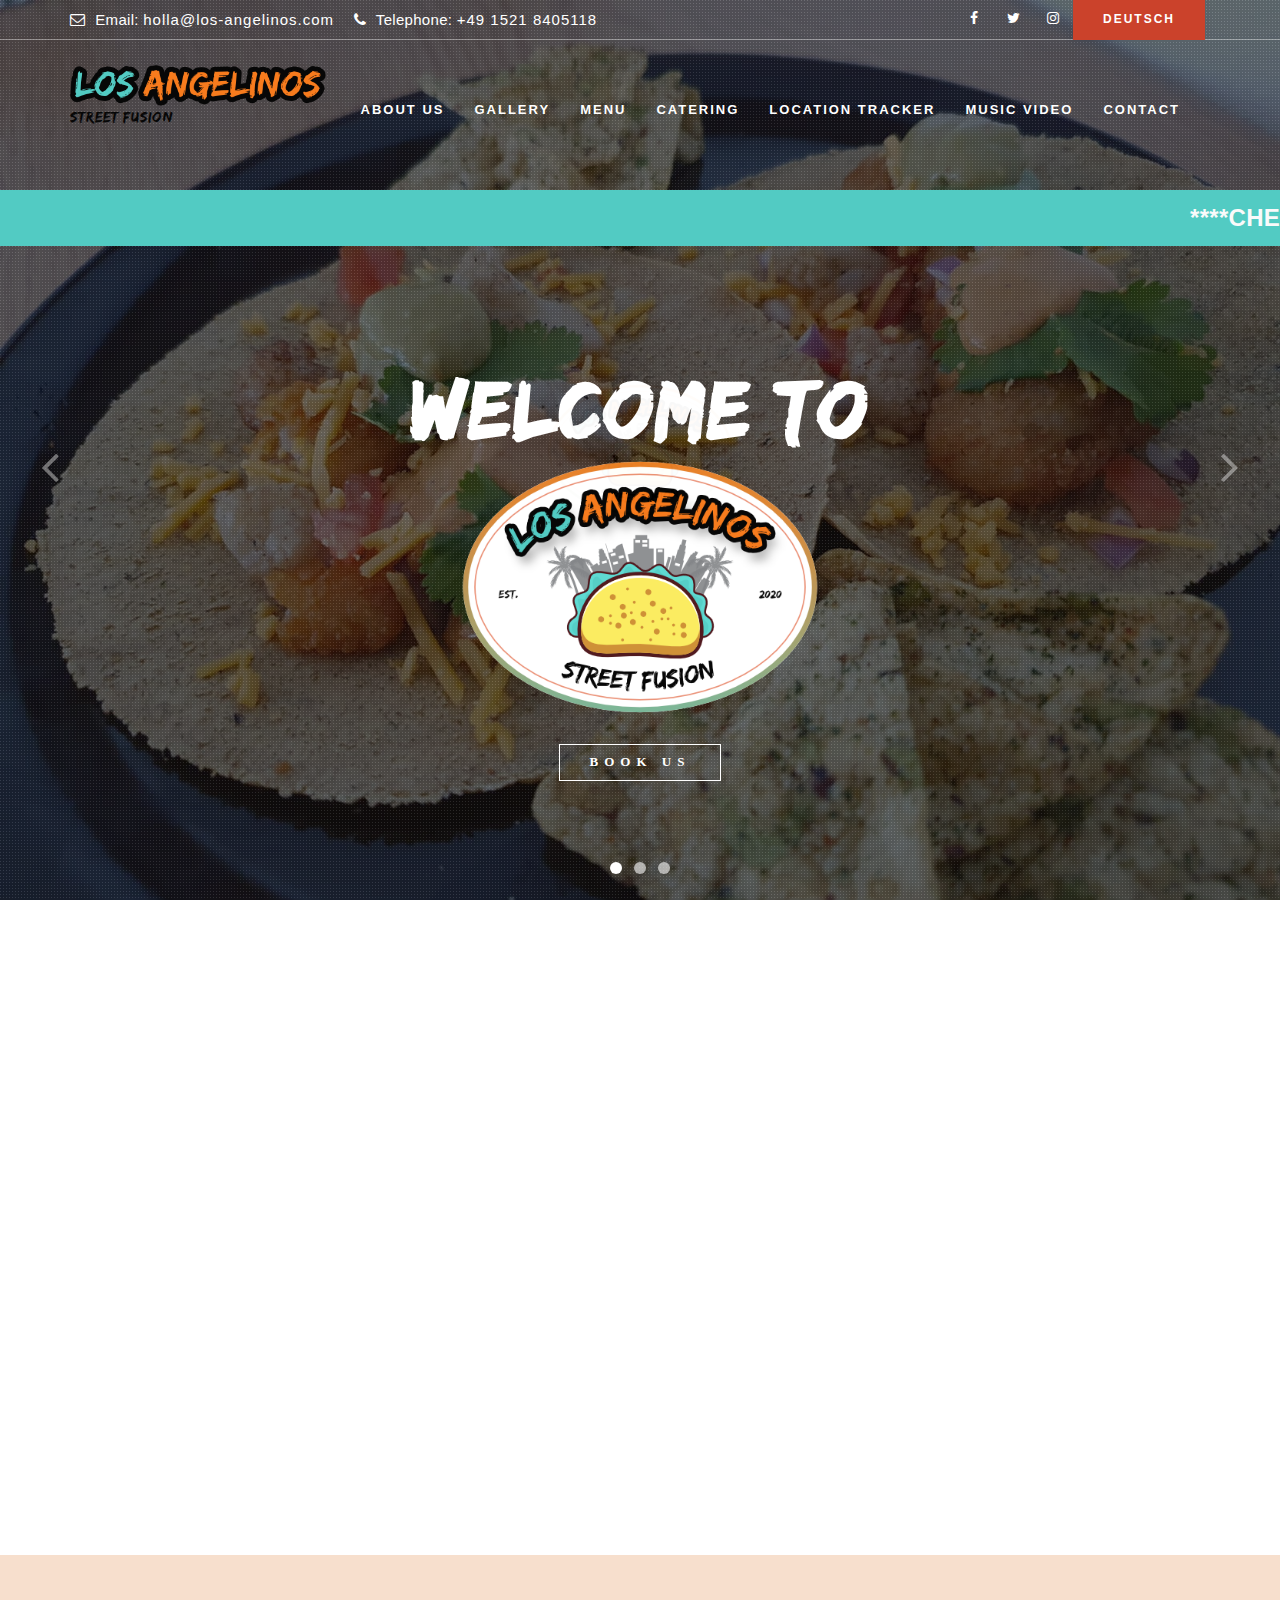
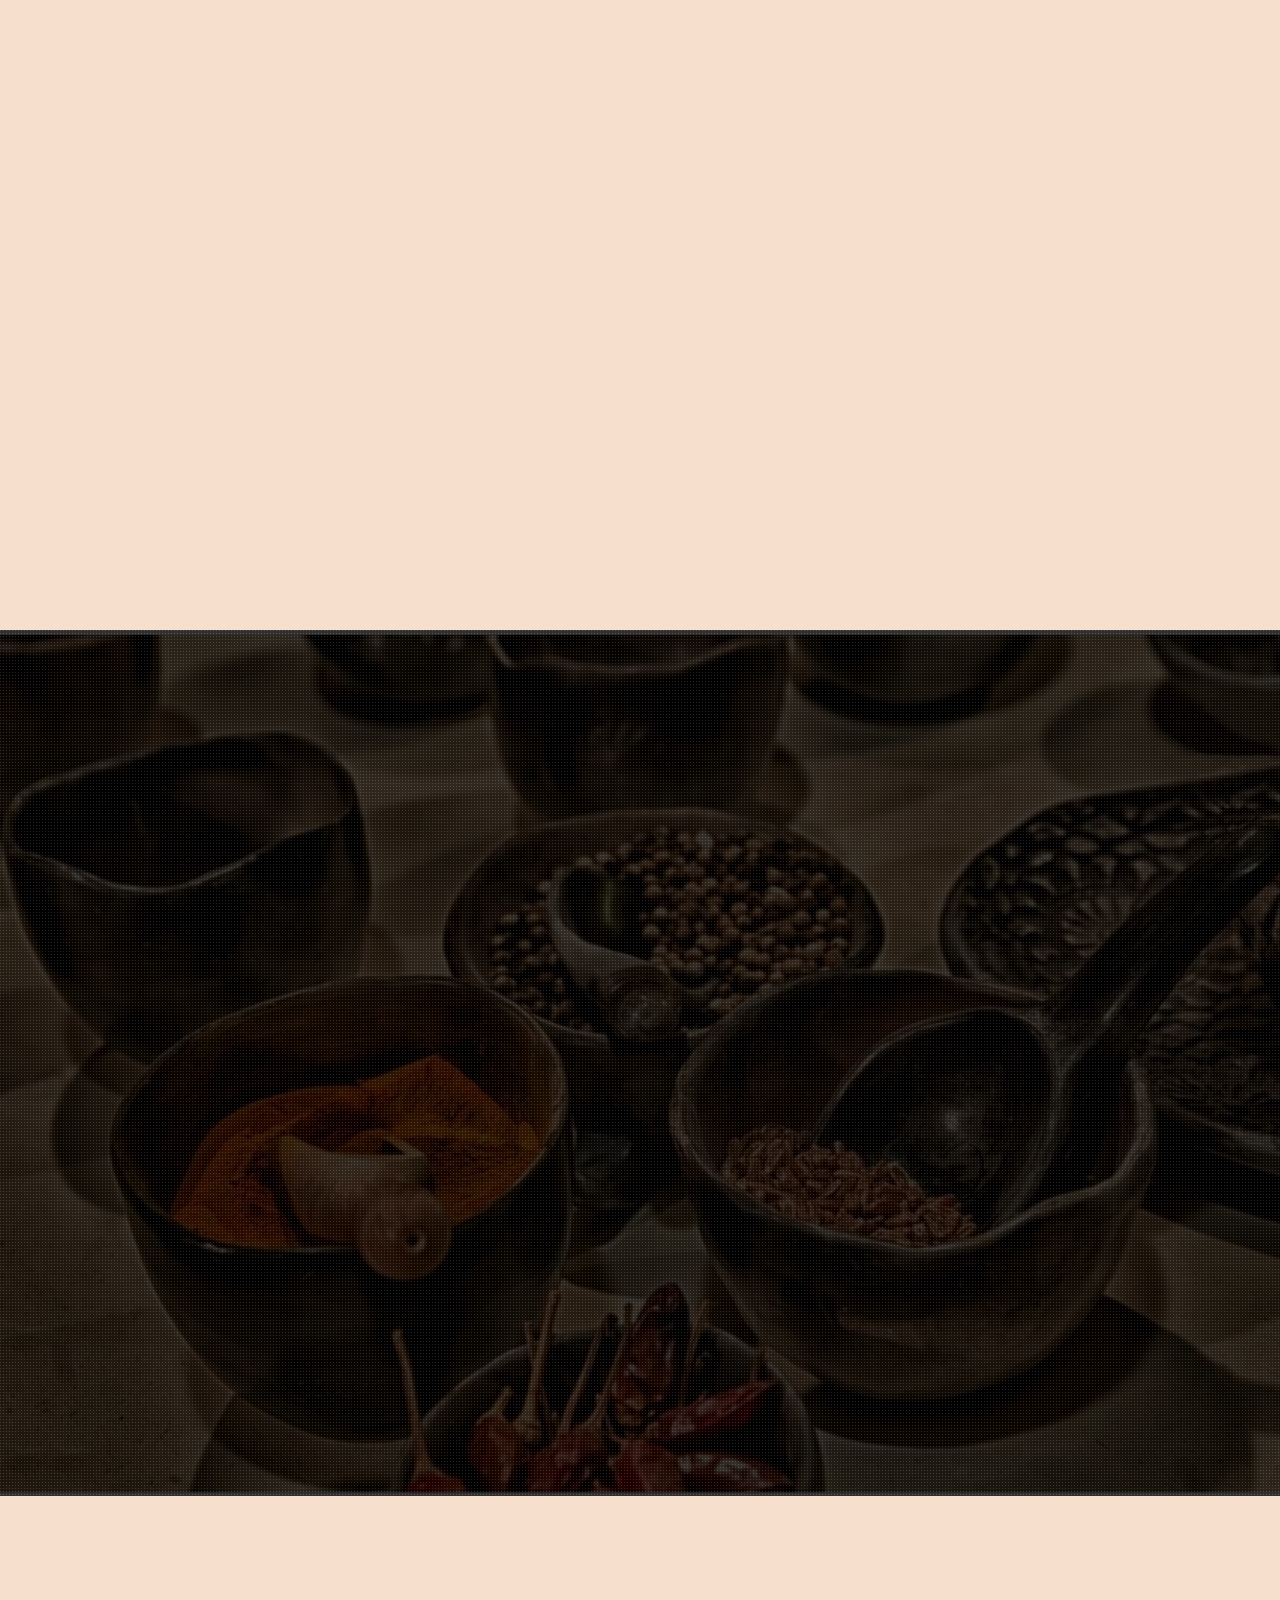
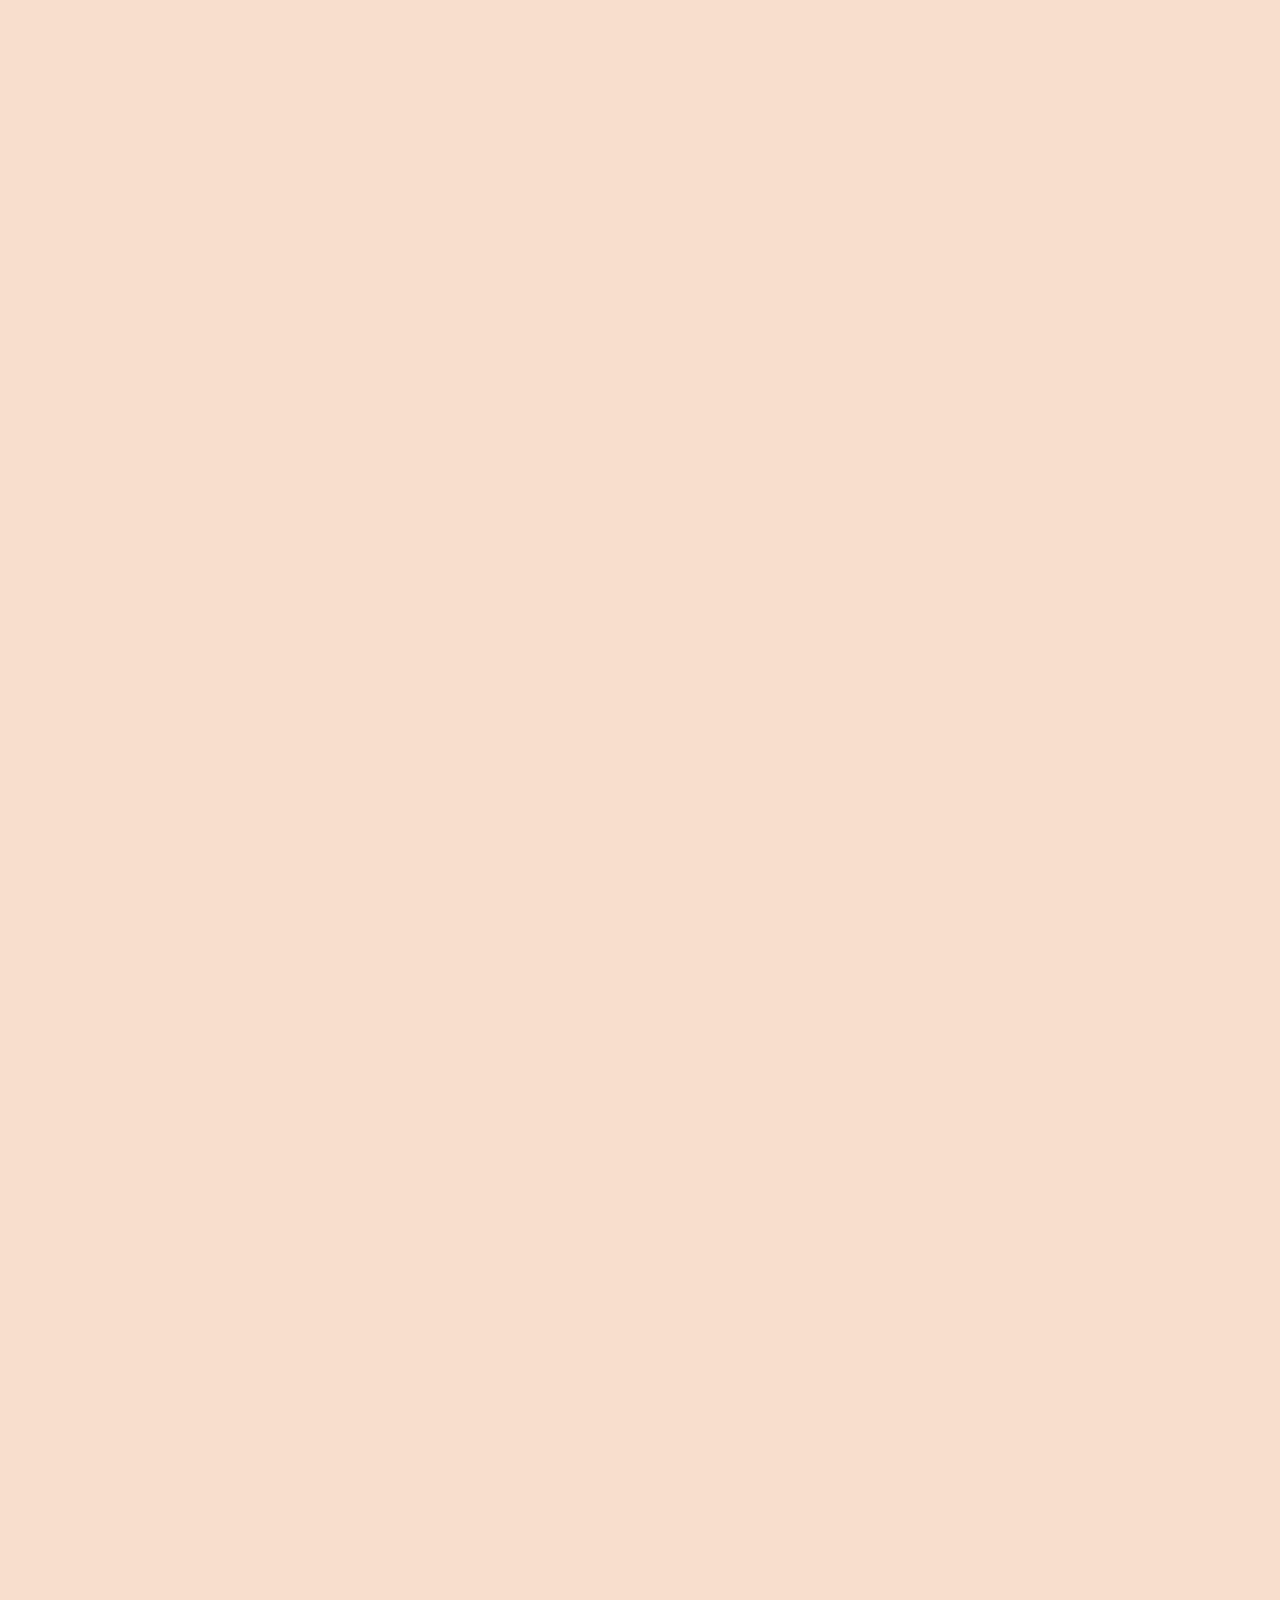
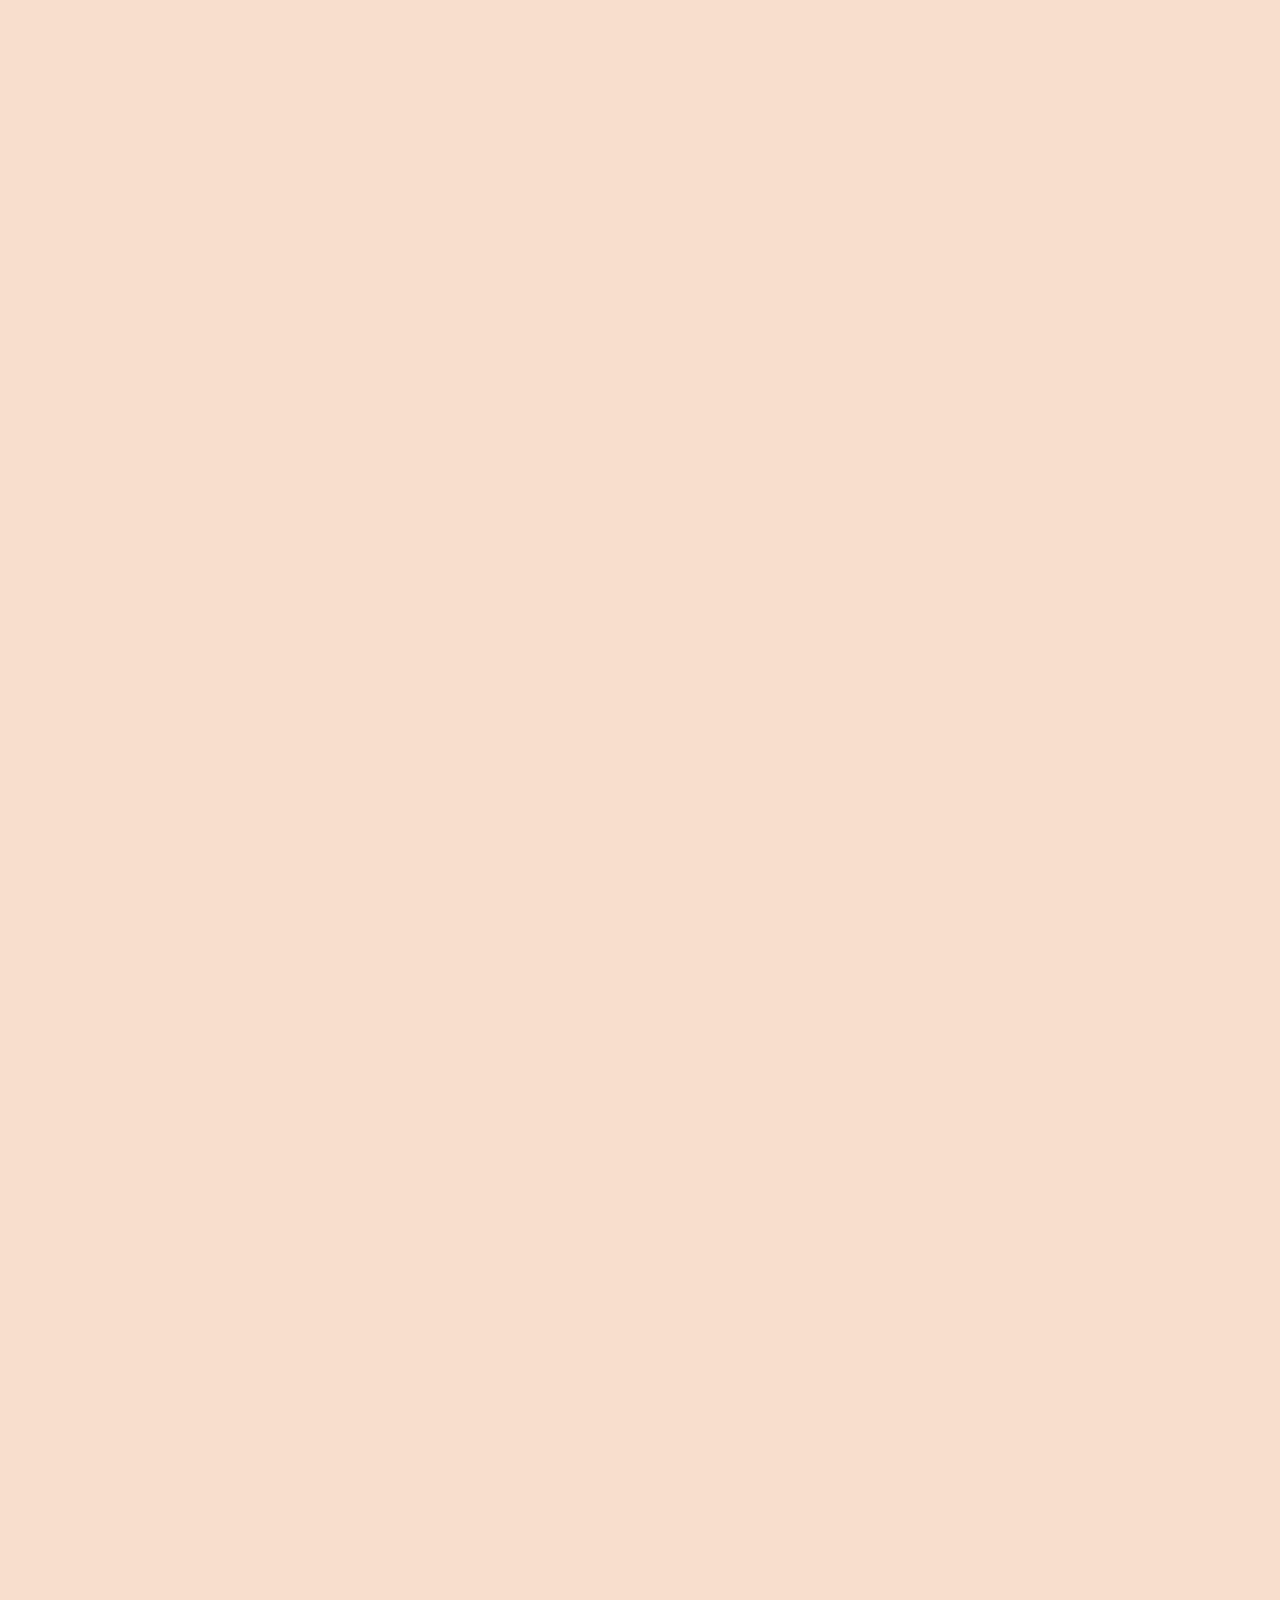
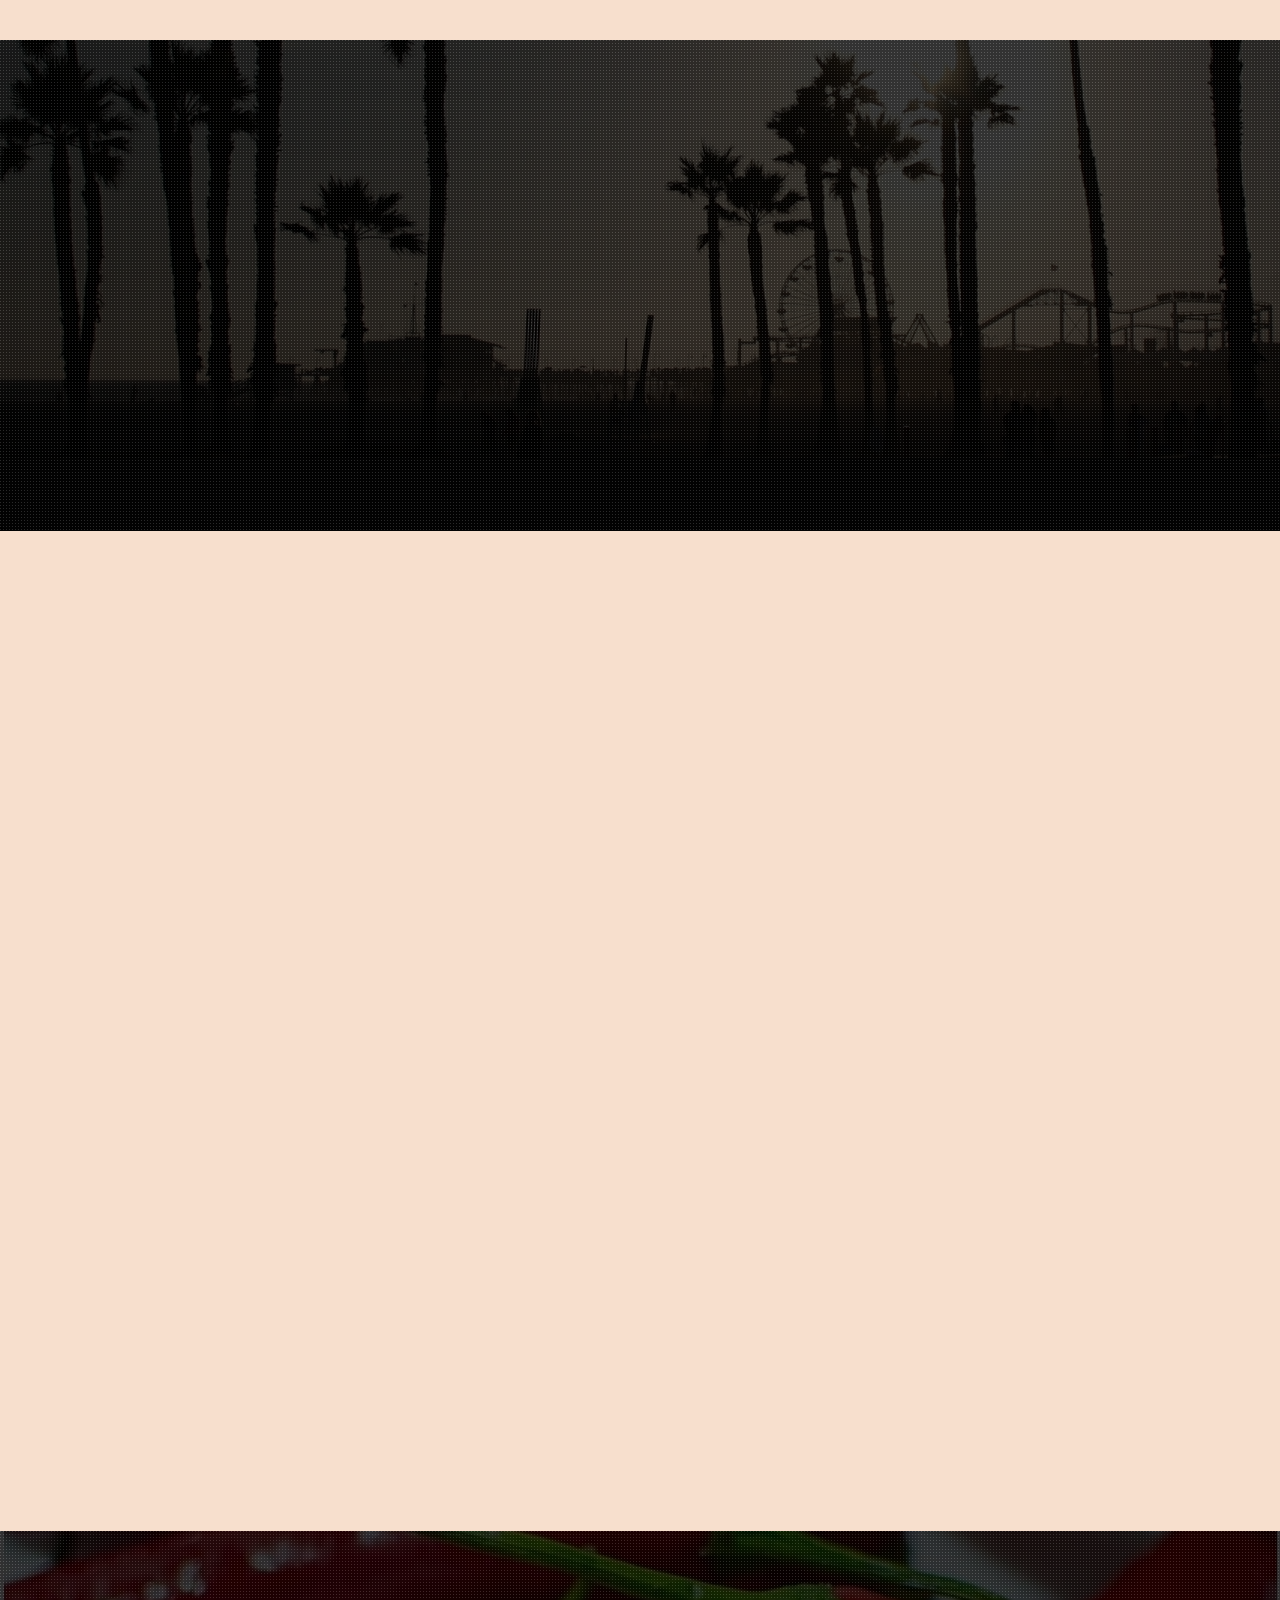
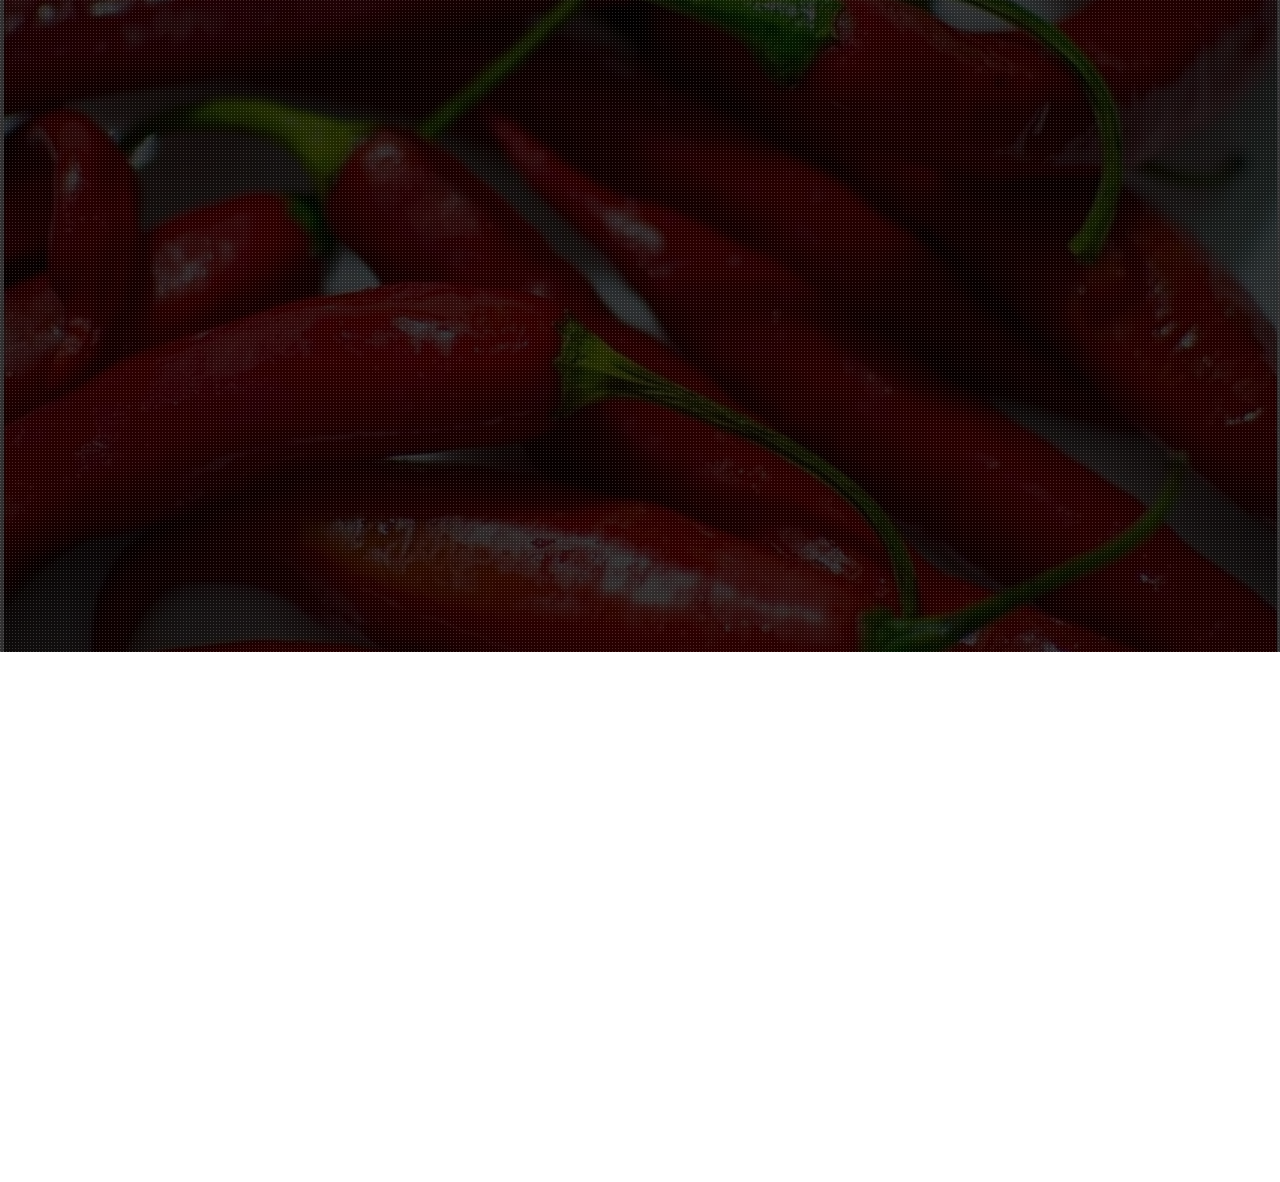
==== index.html @ 498242da "updated tracker" ====
<!DOCTYPE html>
<html lang="en">
<!--[if lt IE 7]>      <html class="no-js lt-ie9 lt-ie8 lt-ie7" lang="">-->

<head>
  <!--====== USEFULL META ======-->
  <meta charset="UTF-8" />
  <meta http-equiv="X-UA-Compatible" content="IE=edge" />
  <meta name="viewport" content="width=device-width, initial-scale=1" />
  <meta name="description" content="Check out the amazing flavor of Los Angeles Street Food Fusion!" />
  <!-- <meta name="keywords" content="restaurant, pizza, burger, business, house, online, delevery, html, coffee, cafe, bar" /> -->
  <!-- <meta name="author" content="BDEXPERT" /> -->

  <!--====== TITLE TAG ======-->
  <title>Los Angelinos Street Fusion</title>

  <!--====== FAVICON ICON =======-->
  <link rel="shortcut icon" type="image/ico" href="img/los_angelinos_logo.png" />

  <!--====== STYLESHEETS ======-->
  <link rel="stylesheet" href="css/normalize.css" />
  <link rel="stylesheet" href="css/animate.css" />
  <link rel="stylesheet" href="css/pogo-slider.css" />
  <link rel="stylesheet" href="css/owl.carousel.css" />
  <link rel="stylesheet" href="css/datepicker.css" />
  <link rel="stylesheet" href="css/timepicker.min.css" />
  <link rel="stylesheet" href="css/magnific-popup.css" />
  <link href="css/bootstrap.min.css" rel="stylesheet" />
  <link href="css/font-awesome.min.css" rel="stylesheet" />

  <!--====== MAIN STYLESHEETS ======-->
  <link href="style.css" rel="stylesheet" />
  <link href="css/responsive.css" rel="stylesheet" />

  <script src="js/vendor/modernizr-2.8.3.min.js"></script>
  <!--[if lt IE 9]>
      <script src="//oss.maxcdn.com/html5shiv/3.7.2/html5shiv.min.js"></script>
      <script src="//oss.maxcdn.com/respond/1.4.2/respond.min.js"></script>
    <![endif]-->
  <!-- Global site tag (gtag.js) - Google Analytics -->
  <script async src="https://www.googletagmanager.com/gtag/js?id=G-VRSHH1C3VC"></script>
  <script>
    window.dataLayer = window.dataLayer || [];
    function gtag() { dataLayer.push(arguments); }
    gtag('js', new Date());

    gtag('config', 'G-VRSHH1C3VC');
  </script>
</head>

<body>
  <!--[if lt IE 8]>
      <p class="browserupgrade">
        You are using an <strong>outdated</strong> browser. Please
        <a href="http://browsehappy.com/">upgrade your browser</a> to improve
        your experience.
      </p>
    <![endif]-->

  <!--- PRELOADER -->
  <div class="preeloader">
    <img class="preloader-spinner" src="img/los_angelinos_logo.png" alt="logo" />
    <!-- <div class="preloader-spinner"></div> -->
  </div>

  <!--BACKGROUND MUSIC-->
  <!-- <audio autoplay loop>
      <source src="bg.mp3" type="audio/mpeg" />
      Your browser does not support HTML5 audio playback.
    </audio> -->

  <!--SCROLL TO TOP-->
  <a href="#home" class="scrolltotop"><i class="fa fa-long-arrow-up"></i></a>

  <!--START TOP AREA-->
  <header class="top-area" id="home">
    <div class="header-top-area">
      <!--START TOPBAR AREA-->
      <div class="top-bar">
        <div class="container">
          <div class="row">
            <div class="col-md-7 col-lg-6 col-sm-8">
              <div class="call-to-action">
                <p>
                  <i class="fa fa-envelope-o"></i>Email:
                  <a style="text-transform: lowercase;"
                    href="mailto:holla@los-angelinos.com">holla@los-angelinos.com</a>
                </p>
                <p>
                  <i class="fa fa-phone"></i>Telephone:
                  <a href="tel:+4915218405118">+49 1521 8405118</a>
                </p>
              </div>
            </div>
            <div class="col-md-5 col-lg-6 col-sm-4">
              <div class="book-table-popup">
                <a href="https://los-angelinos.com/de">Deutsch</a>
                <!-- <a href="https://los-angelinos.com/de">German</a> -->
              </div>
              <div class="top-social-bookmark">
                <ul>
                  <li>
                    <a target="_blank" href="https://facebook.com/los.angelinos.street.fusion"><i
                        class="fa fa-facebook"></i></a>
                  </li>
                  <li>
                    <a target="_blank" href="https://twitter.com/FusionLos"><i class="fa fa-twitter"></i></a>
                  </li>
                  <li>
                    <a target="_blank" href="https://instagram.com/los.angelinos.street.fusion"><i
                        class="fa fa-instagram"></i></a>
                  </li>
                </ul>
              </div>
            </div>
          </div>
        </div>
      </div>
      <!--END TOPBAR AREA-->

      <!--MAINMENU AREA-->
      <div class="mainmenu-area" id="mainmenu-area">
        <div class="mainmenu-area-bg"></div>
        <nav class="navbar">
          <div class="container">
            <div class="navbar-header">
              <button onclick="menu_fix()" class="collapsed navbar-toggle" type="button" data-toggle="collapse"
                data-target=".bs-example-js-navbar-scrollspy">
                <span class="sr-only">Toggle navigation</span>
                <span class="icon-bar"></span>
                <span class="icon-bar"></span>
                <span class="icon-bar"></span>
              </button>
              <a href="#home" class="navbar-brand"><img src="img/logo.png" alt="logo" class="logonavboi" /><small style="
    font-family: edosz;
    color: black;
">STREET FUSION</small></a>
              <a href="#home" class="navbar-brand white"><img src="img/logo.png" alt="logo" class="logonavboi" /><small
                  style="
    font-family: edosz;
    color: black;
">STREET FUSION</small></a>
            </div>
            <div class="collapse navbar-collapse bs-example-js-navbar-scrollspy" style="padding-bottom:10px;">
              <ul id="nav" class="nav navbar-nav">
                <!-- <li class="active"><a href="#home">Home</a></li> -->
                <li><a href="#about">about us</a></li>
                <li><a href="#promotion">Gallery</a></li>
                <li><a href="#menu">Menu</a></li>
                <li><a href="#reservation-button">Catering</a></li>
                <li><a href="#blog">Location Tracker</a></li>
                <li><a href="https://youtu.be/vLXQYEh1uwI">Music Video</a></li> 
                <li><a href="#contact">Contact</a></li>
              </ul>
            </div>
          </div>
          <div class="ticker-container">
            <div class="ticker-text">
              <h3>****Check location tracker below, updated every Sunday at
                18:00****&nbsp;&nbsp;&nbsp;&nbsp;&nbsp;&nbsp;&nbsp;&nbsp;****Updated
                Menu****</h3>
            </div>
          </div>
        </nav>
      </div>
      <!--END MAINMENU AREA END-->
    </div>

    <!--HOME SLIDER AREA-->
    <div class="slider-area">
      <div class="pogoSlider">
        <div class="pogoSlider-slide" data-transition="fade" data-duration="1500" style="
              background: url(img/promotions/taco1.jpeg) no-repeat scroll 0 0 /
                cover;
            ">
          <h2 style="margin-top:70px;" class="pogoSlider-slide-element fixx" data-in="slideDown" data-duration="700">
            Welcome to
          </h2>
          <!-- <img class="pogoSlider-slide-element col-sm-10" data-in="expand"  data-duration="1500" src="./img/los_angelinos_logo.png" width="200px" height="50px" /> -->
          <div class="pogoSlider-slide-element logoboi fix" data-in="expand" data-duration="1500">
            <img src="./img/los_angelinos_logo_whitebg.png" />
          </div>
          <!-- <h1 class="pogoSlider-slide-element" data-in="expand"  data-duration="1500"><span>Los</span> Angelinos</h1> -->
          <h3 class="pogoSlider-slide-element fix" data-in="slideUp" data-duration="700">
            <!-- <a  href="#reservation-form-modal" data-toggle="modal">Book us</a> -->
            <a href="#contact">Book us</a>
          </h3>
        </div>
        <div class="pogoSlider-slide" data-transition="fade" style="
              background: url(img/promotions/taco1.jpeg) no-repeat scroll 0 0 /
                cover;
            ">
          <h2 class="pogoSlider-slide-element" data-in="slideDown" data-duration="700">
            See what we got
          </h2>
          <!-- <h2
              class="pogoSlider-slide-element"
              data-in="expand"
              data-duration="1500"
            >
              we got
            </h2> -->
          <h3 class="pogoSlider-slide-element" data-in="slideUp" data-duration="700">
            <a href="#menu">Menu</a>
          </h3>
        </div>
        <div class="pogoSlider-slide" data-transition="fade" style="
              background: url(img/promotions/taco1.jpeg) no-repeat scroll 0 0 /
                cover;
            ">
          <h2 class="pogoSlider-slide-element" data-in="slideDown" data-duration="700">
            Check out our <span>Location Tracker</span>
          </h2>
          <!-- <h2
              class="pogoSlider-slide-element"
              data-in="expand"
              data-duration="1500"
            >
              our <span>locations</span>
            </h2> -->
          <h3 class="pogoSlider-slide-element" data-in="slideUp" data-duration="700">
            <a href="#blog">Find us</a>
          </h3>
        </div>
      </div>
    </div>
    <!--HOME SLIDER AREA END-->
  </header>
  <!--END TOP AREA-->

  <!--ABOUT AREA-->
  <section class="about-area section-padding" id="about">
    <div class="container wow fadeIn">
      <div class="row">
        <div class="col-md-12 col-lg-12 col-sm-12 col-xs-12">
          <div class="area-title text-center">
            <h2>Our Story</h2>
          </div>
        </div>
        <div class="col-md-6 col-lg-6 col-sm-12 col-xs-12">
          <div class="about-content">
            <p>
              <!-- <span class="big-text">M</span>  -->
              The Los Angelinos crew presents street food fusion at its
              finest.
              <br /><br />Los Angeles is known as the street food capital of
              the U.S. Every day millions of hungry locals and tourists hit
              the streets to indulge in the best flavors from a variety of
              food trucks and vendors.
            </p>

          </div>
        </div>
        <div class="col-md-6 col-lg-6 col-sm-12 col-xs-12">
          <div class="right-about-content">
            <p>
              Going back to the late nineteenth century when "tamale men"
              first made their money from pushcarts and wagons in El Pueblo de
              Los Angeles (what is now downtown L.A.), its street food fusion
              concept today combines so many different flavors from all around
              the world.<br /><br />Experience this delicious culinary
              lifestyle served straight out of a classy food trailer.<br /><br />You
              just gotta eat it to believe it!
            </p>
          </div>
        </div>
        <div class="col-md-12 col-lg-12 col-sm-12 col-xs-12">
          <div style="display: flex;justify-content: center;" class="about-author-sign text-center">

          </div>
        </div>
      </div>
    </div>
  </section>
  <!--ABOUT AREA END-->
  <!-- Trailer Area start -->
 <section class="menus-area section-padding" id="about">
    <div class="container wow fadeIn">
      <div class="row">
        <div class="col-md-12 col-lg-12 col-sm-12 col-xs-12">
          <div style="text-align: center" class="area-title text-center">
            <h2>Official Music Video Available On YouTube</h2>
          </div>
        </div>
        <div class="col-md-12 col-lg-12 col-sm-12 col-xs-12">
          <div class="about-content">
            <iframe width="560" height="315" src="https://www.youtube.com/embed/vLXQYEh1uwI" title="YouTube video player" frameborder="0" allow="accelerometer; autoplay; clipboard-write; encrypted-media; gyroscope; picture-in-picture" allowfullscreen></iframe>
          </div>
        </div>
      </div>
    </div>
  </section>   
  <!-- Trailer Area end -->

  <!--GALLERY AREA-->
  <section class="promotions-area section-padding" id="promotion">
    <div class="promotion-area-bg" data-stellar-background-ratio="0.6"></div>
    <div class="container wow fadeIn">
      <div class="row">
        <div class="col-md-12 col-lg-12 col-sm-12 col-xs-12">
          <div class="area-title text-center">
            <h2>Gallery</h2>
          </div>
        </div>
      </div>
      <div class="row">
        <!-- <div class="col-md-12 col-lg-12 col-sm-12 col-xs-12 specialboi"> -->
        <div class="menu-discount-offer col-md-12 col-lg-12 col-sm-12 col-xs-12">
          <div class="single-promotions">
            <div class="promotions-img">
              <img src="img/menu/tacos_neu.jpg" alt="taco_special" />
            </div>
            <div class="promotions-details" style="top: 45% !important;">
              <h3>Our Specialty: Tacos Angelinos</h3>
              <p>
                Choose your combination of protein goodies grilled to
                perfection, sprinkled with fresh-cut toppings and smothered in
                home-made sauces.
                <br /><br />
                All of this embraced in our special corn taco bread!
                <br /><br />
                The Los Angelinos way!
              </p>
            </div>
          </div>
          <!-- <div class="single-promotions">
            <div class="promotions-img">
              <img src="img/menu/truck_700.jpg" alt="" />
            </div>
            <div class="promotions-details">
              <h3>Say hello to Los Angelinos Street Fusion!</h3>
            </div>
          </div> -->
          <div class="single-promotions">
            <div class="promotions-img container_slider">
              <img id="truck" src="img/menu/truck_700.jpg" alt="truck_neu" />
            </div>
            <div class="promotions-details promotion_right">
              <h3>Check out the new look!</h3>
            </div>
          </div>

          <div class="single-promotions">
            <div class="promotions-img">
              <img src="img/promotions/16.png" alt="" />
            </div>
            <div class="promotions-details">
              <h3>Los Angelinos Burrito</h3>
            </div>
          </div>
          <div class="single-promotions">
            <div class="promotions-img container_slider">
              <img src="img/menu/fries_neu.jpg" alt="" />
            </div>
            <div class="promotions-details">
              <h3>Los Angelinos Potato Fries Deluxe</h3>
            </div>
          </div>
          <div class="single-promotions">
            <div class="promotions-img container_slider">
              <img src="img/menu/reisbowl_neu.jpg" alt="" />
            </div>
            <div class="promotions-details">
              <h3>Los Angelinos Rice Bowl</h3>
            </div>
          </div>
        </div>
      </div>
  </section>
  <!--GALLERY AREA END-->

  <!--MENUS AREA-->
  <section class="menus-area section-padding" id="menu">
    <div class="container wow fadeIn">
      <div class="row">
        <div class="col-md-12 col-lg-12 col-sm-12 col-xs-12">
          <div class="area-title text-center">
            <div style="display: flex;flex-direction: row;justify-content: flex-end;margin-bottom: 2em;">
              <a style="padding: 1rem; border: black 1px solid;" href="./preislistejanuary2021-2.jpg" download>DOWNLOAD
                IT</a>
            </div>
            <h2>Your menu</h2><br>

          </div>

        </div>
      </div>
      <div class="row">
        <div class="col-md-12 col-lg-12 col-sm-12 col-xs-12">
          <div class="food-menu-list-menu">
            <ul>
              <li class="filter base" data-filter=".base">
                Step 1: Your base
              </li>
              <li class="filter" data-filter=".protein">
                Step 2: Your protein
              </li>
              <!-- <li class="filter" data-filter=".topping">
                  Step 3: Your toppings
                </li> -->
              <li class="filter" data-filter=".sauce">Step 3: Your sauce/Your toppings</li>
              <!-- <li class="filter" data-filter="all">All</li> -->
            </ul>
            <p style="padding-top: 20px; text-align: center;">
              A small side order of nachos with every burrito!<br /><b>Every dish seasoned with special spices!</b>
            </p>
          </div>
        </div>
      </div>
      <!-- BEGIN BASE SECTION -->
      <div class="row food-menu-list">
        <div class="mix col-md-6 col-lg-6 col-sm-12 col-xs-12 single-menu base">
          <div class="single-menu-details">
            <div class="food-menu-img" style="
                  display: flex;
                  align-items: center;
                  justify-content: center;
                ">
              <img src="img/menu/taco.jpg" alt="" />
            </div>
            <div class="food-menu-details">
              <h3>Tacos</h3>
              <!-- <p style="visibility: hidden;" class="menu-speacification"><span>- Juice Fruit</span> <span>- Checken</span> <span>- Cherry</span></p>
                            <p style="visibility: hidden;" class="menu-speacification"><span>- Vegetable</span> <span>- Milk</span> <span>- Potato</span></p>
                            <p style="visibility: hidden;" class="menu-speacification"><span>- Tomato</span> <span>- Chilli</span> <span>- Sesame</span></p> -->
            </div>
          </div>
        </div>
        <div class="mix col-md-6 col-lg-6 col-sm-12 col-xs-12 single-menu base">
          <div class="single-menu-details">
            <div class="food-menu-img" style="
                  display: flex;
                  align-items: center;
                  justify-content: center;
                ">
              <img src="img/menu/burrito_new.jpg" alt="" />
            </div>
            <div class="food-menu-details">
              <h3>Burrito</h3>
              <!-- <p style="visibility: hidden;" class="menu-speacification"><span>- Juice Fruit</span> <span>- Checken</span> <span>- Cherry</span></p>
                            <p style="visibility: hidden;" class="menu-speacification"><span>- Vegetable</span> <span>- Milk</span> <span>- Potato</span></p>
                            <p style="visibility: hidden;" class="menu-speacification"><span>- Tomato</span> <span>- Chilli</span> <span>- Sesame</span></p> -->
            </div>
          </div>
        </div>
        <div class="mix col-md-6 col-lg-6 col-sm-12 col-xs-12 single-menu base">
          <div class="single-menu-details">
            <div class="food-menu-img" style="
                  display: flex;
                  align-items: center;
                  justify-content: center;
                ">
              <img src="img/menu/rice.jpg" alt="" />
            </div>
            <div class="food-menu-details">
              <h3>Rice Bowl</h3>
              <!-- <p style="visibility: hidden;" class="menu-speacification"><span>- Juice Fruit</span> <span>- Checken</span> <span>- Cherry</span></p>
                            <p style="visibility: hidden;" class="menu-speacification"><span>- Vegetable</span> <span>- Milk</span> <span>- Potato</span></p>
                            <p style="visibility: hidden;" class="menu-speacification"><span>- Tomato</span> <span>- Chilli</span> <span>- Sesame</span></p> -->
            </div>
          </div>
        </div>
        <div class="mix col-md-6 col-lg-6 col-sm-12 col-xs-12 single-menu base">
          <div class="single-menu-details">
            <div class="food-menu-img" style="
                  display: flex;
                  align-items: center;
                  justify-content: center;
                ">
              <img src="img/menu/fries.jpg" alt="" />
            </div>
            <div class="food-menu-details">
              <h3>Potato Fries</h3>
              <!-- <p style="visibility: hidden;" class="menu-speacification"><span>- Juice Fruit</span> <span>- Checken</span> <span>- Cherry</span></p>
                            <p style="visibility: hidden;" class="menu-speacification"><span>- Vegetable</span> <span>- Milk</span> <span>- Potato</span></p>
                            <p style="visibility: hidden;" class="menu-speacification"><span>- Tomato</span> <span>- Chilli</span> <span>- Sesame</span></p> -->
            </div>
          </div>
        </div>

        <!-- END BASE SECTION -->
        <!-- BEGIN PROTEIN SECTION -->
        <div class="mix col-md-6 col-lg-6 col-sm-12 col-xs-12 single-menu protein">
          <div class="single-menu-details">
            <div class="food-menu-img" style="
                  display: flex;
                  align-items: center;
                  justify-content: center;
                ">
              <img src="img/menu/beef.jpg" alt="" />
            </div>
            <div class="food-menu-details">
              <h3>Ground Beef</h3>
              <!-- <p style="visibility: hidden;" class="menu-speacification"><span>- Juice Fruit</span> <span>- Checken</span> <span>- Cherry</span></p>
                            <p style="visibility: hidden;" class="menu-speacification"><span>- Vegetable</span> <span>- Milk</span> <span>- Potato</span></p>
                            <p style="visibility: hidden;" class="menu-speacification"><span>- Tomato</span> <span>- Chilli</span> <span>- Sesame</span></p> -->
            </div>
          </div>
        </div>
        <div class="mix col-md-6 col-lg-6 col-sm-12 col-xs-12 single-menu protein">
          <div class="single-menu-details">
            <div class="food-menu-img" style="
                  display: flex;
                  align-items: center;
                  justify-content: center;
                ">
              <img src="img/menu/chicken.jpg" alt="" />
            </div>
            <div class="food-menu-details">
              <h3>Chicken</h3>
              <!-- <p style="visibility: hidden;" class="menu-speacification"><span>- Juice Fruit</span> <span>- Checken</span> <span>- Cherry</span></p>
                            <p style="visibility: hidden;" class="menu-speacification"><span>- Vegetable</span> <span>- Milk</span> <span>- Potato</span></p>
                            <p style="visibility: hidden;" class="menu-speacification"><span>- Tomato</span> <span>- Chilli</span> <span>- Sesame</span></p> -->
            </div>
          </div>
        </div>
        <!-- <div
            class="mix col-md-6 col-lg-6 col-sm-12 col-xs-12 single-menu protein"
          >
            <div class="single-menu-details">
              <div
                class="food-menu-img"
                style="
                  display: flex;
                  align-items: center;
                  justify-content: center;
                "
              >
                <img src="img/menu/shrimp.jpg" alt="" />
              </div>
              <div class="food-menu-details">
                <h3>Popcorn Shrimp</h3>
                </div>
            </div>
          </div> -->
        <!-- <div
            class="mix col-md-6 col-lg-6 col-sm-12 col-xs-12 single-menu protein"
          >
            <div class="single-menu-details">
              <div
                class="food-menu-img"
                style="
                  display: flex;
                  align-items: center;
                  justify-content: center;
                "
              >
                <img src="img/menu/tofu.jpg" alt="" />
              </div>
              <div class="food-menu-details">
                <h3>Sesame Tofu (VEGAN)</h3>
             </div>
            </div>
          </div> -->
        <div class="mix col-md-6 col-lg-6 col-sm-12 col-xs-12 single-menu protein">
          <div class="single-menu-details">
            <div class="food-menu-img" style="
                  display: flex;
                  align-items: center;
                  justify-content: center;
                ">
              <img src="img/menu/aubergine.jpg" alt="" />
            </div>
            <div class="food-menu-details">
              <h3>Veggie Special -Changes weekly-</h3>
              <!-- <p></p> -->
              <!-- <p style="visibility: hidden;" class="menu-speacification"><span>- Juice Fruit</span> <span>- Checken</span> <span>- Cherry</span></p>
                            <p style="visibility: hidden;" class="menu-speacification"><span>- Vegetable</span> <span>- Milk</span> <span>- Potato</span></p>
                            <p style="visibility: hidden;" class="menu-speacification"><span>- Tomato</span> <span>- Chilli</span> <span>- Sesame</span></p> -->
            </div>
          </div>
        </div>
        <!-- END PROTEIN SECTION -->
        <!-- BEGIN TOPPING SECTION -->

        <!-- <div
            class="mix col-md-6 col-lg-6 col-sm-12 col-xs-12 single-menu topping base"
          >
            <div class="single-menu-details">
              <div
                class="food-menu-img"
                style="
                  display: flex;
                  align-items: center;
                  justify-content: center;
                "
              >
                <img src="img/menu/onion.jpg" alt="" />
              </div>
              <div class="food-menu-details">
                <h3>Red Onions</h3>
             </div>
            </div>
          </div> -->
        <div class="toppingAndSauce-container">
          <div class="category_order2">
            <h3 class="mix single-menu sauce" style="width: 100%;border-bottom: 1px solid black;margin-bottom: 60px;">
              &nbsp;
            </h3>
            <div class="mix col-md-6 col-lg-6 col-sm-12 col-xs-12 single-menu topping sauce">
              <div class="single-menu-details">
                <div class="food-menu-img" style="
                  display: flex;
                  align-items: center;
                  justify-content: center;
                ">
                  <img src="img/menu/tomatoes.jpg" alt="" />
                </div>
                <div class="food-menu-details">
                  <h3>Tomatoes</h3>
                  <!-- <p style="visibility: hidden;" class="menu-speacification"><span>- Juice Fruit</span> <span>- Checken</span> <span>- Cherry</span></p>
                       <p style="visibility: hidden;" class="menu-speacification"><span>- Vegetable</span> <span>- Milk</span> <span>- Potato</span></p>
                       <p style="visibility: hidden;" class="menu-speacification"><span>- Tomato</span> <span>- Chilli</span> <span>- Sesame</span></p> -->
                </div>
              </div>
            </div>
            <div class="mix col-md-6 col-lg-6 col-sm-12 col-xs-12 single-menu topping sauce">
              <div class="single-menu-details">
                <div class="food-menu-img" style="
                  display: flex;
                  align-items: center;
                  justify-content: center;
                ">
                  <img src="img/menu/eisbergsalat.jpeg" alt="" />
                </div>
                <div class="food-menu-details">
                  <h3>Lettuce</h3>
                  <!-- <p style="visibility: hidden;" class="menu-speacification"><span>- Juice Fruit</span> <span>- Checken</span> <span>- Cherry</span></p>
                       <p style="visibility: hidden;" class="menu-speacification"><span>- Vegetable</span> <span>- Milk</span> <span>- Potato</span></p>
                       <p style="visibility: hidden;" class="menu-speacification"><span>- Tomato</span> <span>- Chilli</span> <span>- Sesame</span></p> -->
                </div>
              </div>
            </div>
            <div class="mix col-md-6 col-lg-6 col-sm-12 col-xs-12 single-menu topping sauce">
              <div class="single-menu-details">
                <div class="food-menu-img" style="
                  display: flex;
                  align-items: center;
                  justify-content: center;
                ">
                  <img src="img/menu/tortillachips.jpeg" alt="" />
                </div>
                <div class="food-menu-details">
                  <h3>Tortilla Chips</h3>
                  <!-- <p style="visibility: hidden;" class="menu-speacification"><span>- Juice Fruit</span> <span>- Checken</span> <span>- Cherry</span></p>
                       <p style="visibility: hidden;" class="menu-speacification"><span>- Vegetable</span> <span>- Milk</span> <span>- Potato</span></p>
                       <p style="visibility: hidden;" class="menu-speacification"><span>- Tomato</span> <span>- Chilli</span> <span>- Sesame</span></p> -->
                </div>
              </div>
            </div>
            <div class="mix col-md-6 col-lg-6 col-sm-12 col-xs-12 single-menu topping sauce">
              <div class="single-menu-details">
                <div class="food-menu-img" style="
                  display: flex;
                  align-items: center;
                  justify-content: center;
                ">
                  <img src="img/menu/roestzwiebeln.jpeg" alt="" />
                </div>
                <div class="food-menu-details">
                  <h3>Fried Onions</h3>
                  <!-- <p style="visibility: hidden;" class="menu-speacification"><span>- Juice Fruit</span> <span>- Checken</span> <span>- Cherry</span></p>
                     <p style="visibility: hidden;" class="menu-speacification"><span>- Vegetable</span> <span>- Milk</span> <span>- Potato</span></p>
                     <p style="visibility: hidden;" class="menu-speacification"><span>- Tomato</span> <span>- Chilli</span> <span>- Sesame</span></p> -->
                </div>
              </div>
            </div>
            <div class="mix col-md-6 col-lg-6 col-sm-12 col-xs-12 single-menu topping sauce">
              <div class="single-menu-details">
                <div class="food-menu-img" style="
                  display: flex;
                  align-items: center;
                  justify-content: center;
                ">
                  <img src="img/menu/Jalapenos.jpeg" alt="" />
                </div>
                <div class="food-menu-details">
                  <h3>Jalape&#241;os</h3>
                  <!-- <p style="visibility: hidden;" class="menu-speacification"><span>- Juice Fruit</span> <span>- Checken</span> <span>- Cherry</span></p>
                   <p style="visibility: hidden;" class="menu-speacification"><span>- Vegetable</span> <span>- Milk</span> <span>- Potato</span></p>
                   <p style="visibility: hidden;" class="menu-speacification"><span>- Tomato</span> <span>- Chilli</span> <span>- Sesame</span></p> -->
                </div>
              </div>
            </div>
            <div class="mix col-md-6 col-lg-6 col-sm-12 col-xs-12 single-menu topping sauce">
              <div class="single-menu-details">
                <div class="food-menu-img" style="
                  display: flex;
                  align-items: center;
                  justify-content: center;
                ">
                  <img src="img/menu/roteBohnen.jpeg" alt="" />
                </div>
                <div class="food-menu-details">
                  <h3>Kidney Beans</h3>
                  <!-- <p style="visibility: hidden;" class="menu-speacification"><span>- Juice Fruit</span> <span>- Checken</span> <span>- Cherry</span></p>
                 <p style="visibility: hidden;" class="menu-speacification"><span>- Vegetable</span> <span>- Milk</span> <span>- Potato</span></p>
                 <p style="visibility: hidden;" class="menu-speacification"><span>- Tomato</span> <span>- Chilli</span> <span>- Sesame</span></p> -->
                </div>
              </div>
            </div>
            <div class="mix col-md-6 col-lg-6 col-sm-12 col-xs-12 single-menu topping sauce">
              <div class="single-menu-details">
                <div class="food-menu-img" style="
                  display: flex;
                  align-items: center;
                  justify-content: center;
                ">
                  <img src="img/menu/sweetcorn.jpg" alt="" />
                </div>
                <div class="food-menu-details">
                  <h3>Sweet Corn</h3>
                  <!-- <p style="visibility: hidden;" class="menu-speacification"><span>- Juice Fruit</span> <span>- Checken</span> <span>- Cherry</span></p>
                       <p style="visibility: hidden;" class="menu-speacification"><span>- Vegetable</span> <span>- Milk</span> <span>- Potato</span></p>
                       <p style="visibility: hidden;" class="menu-speacification"><span>- Tomato</span> <span>- Chilli</span> <span>- Sesame</span></p> -->
                </div>
              </div>
            </div>
            <div class="mix col-md-6 col-lg-6 col-sm-12 col-xs-12 single-menu topping sauce">
              <div class="single-menu-details">
                <div class="food-menu-img" style="
                  display: flex;
                  align-items: center;
                  justify-content: center;
                ">
                  <img src="img/menu/cheese.jpg" alt="" />
                </div>
                <div class="food-menu-details">
                  <h3>Cheese</h3>
                  <!-- <p style="visibility: hidden;" class="menu-speacification"><span>- Juice Fruit</span> <span>- Checken</span> <span>- Cherry</span></p>
                       <p style="visibility: hidden;" class="menu-speacification"><span>- Vegetable</span> <span>- Milk</span> <span>- Potato</span></p>
                       <p style="visibility: hidden;" class="menu-speacification"><span>- Tomato</span> <span>- Chilli</span> <span>- Sesame</span></p> -->
                </div>
              </div>
            </div>
            <!-- <div
            class="mix col-md-6 col-lg-6 col-sm-12 col-xs-12 single-menu topping base"
          >
            <div class="single-menu-details">
              <div
                class="food-menu-img"
                style="
                  display: flex;
                  align-items: center;
                  justify-content: center;
                "
              >
                <img src="img/menu/newrice.jpg" alt="" />
              </div>
              <div class="food-menu-details">
                <h3>Fried Garlic Rice (for burrito)</h3>
          
              </div>
            </div>
          </div> -->
            <div class="mix col-md-6 col-lg-6 col-sm-12 col-xs-12 single-menu topping sauce">
              <div class="single-menu-details">
                <div class="food-menu-img" style="
                  display: flex;
                  align-items: center;
                  justify-content: center;
                ">
                  <img src="img/menu/mango.jpg" alt="" />
                </div>
                <div class="food-menu-details">
                  <h3>Mango</h3>
                  <!-- <p style="visibility: hidden;" class="menu-speacification"><span>- Juice Fruit</span> <span>- Checken</span> <span>- Cherry</span></p>
                       <p style="visibility: hidden;" class="menu-speacification"><span>- Vegetable</span> <span>- Milk</span> <span>- Potato</span></p>
                       <p style="visibility: hidden;" class="menu-speacification"><span>- Tomato</span> <span>- Chilli</span> <span>- Sesame</span></p> -->
                </div>
              </div>
            </div>
          </div>
          <!-- END TOPPING SECTION -->

          <!-- BEGIN SAUCE SECTION -->
          <div class="category_order1">
            <div class="mix col-md-6 col-lg-6 col-sm-12 col-xs-12 single-menu sauce">
              <div class="single-menu-details">
                <div class="food-menu-img" style="
                  display: flex;
                  align-items: center;
                  justify-content: center;
                ">
                  <img src="img/menu/chipotle.jpg" alt="" />
                </div>
                <div class="food-menu-details">
                  <h3>Chipotle Adobo</h3>
                  <!-- <p style="visibility: hidden;" class="menu-speacification"><span>- Juice Fruit</span> <span>- Checken</span> <span>- Cherry</span></p>
                            <p style="visibility: hidden;" class="menu-speacification"><span>- Vegetable</span> <span>- Milk</span> <span>- Potato</span></p>
                            <p style="visibility: hidden;" class="menu-speacification"><span>- Tomato</span> <span>- Chilli</span> <span>- Sesame</span></p> -->
                </div>
              </div>
            </div>
            <div class="mix col-md-6 col-lg-6 col-sm-12 col-xs-12 single-menu sauce">
              <div class="single-menu-details">
                <div class="food-menu-img" style="
                  display: flex;
                  align-items: center;
                  justify-content: center;
                ">
                  <img src="img/menu/guac.jpg" alt="" />
                </div>
                <div class="food-menu-details">
                  <h3>Avocado Cream</h3>
                  <!-- <p style="visibility: hidden;" class="menu-speacification"><span>- Juice Fruit</span> <span>- Checken</span> <span>- Cherry</span></p>
                            <p style="visibility: hidden;" class="menu-speacification"><span>- Vegetable</span> <span>- Milk</span> <span>- Potato</span></p>
                            <p style="visibility: hidden;" class="menu-speacification"><span>- Tomato</span> <span>- Chilli</span> <span>- Sesame</span></p> -->
                </div>
              </div>
            </div>
            <!-- <div
            class="mix col-md-6 col-lg-6 col-sm-12 col-xs-12 single-menu sauce"
          >
            <div class="single-menu-details">
              <div
                class="food-menu-img"
                style="
                  display: flex;
                  align-items: center;
                  justify-content: center;
                "
              >
                <img src="img/menu/tzaziki.jpg" alt="" />
              </div>
              <div class="food-menu-details">
               
              </div>
            </div>
          </div> -->
            <div class="mix col-md-6 col-lg-6 col-sm-12 col-xs-12 single-menu sauce">
              <div class="single-menu-details">
                <div class="food-menu-img" style="
                  display: flex;
                  align-items: center;
                  justify-content: center;
                ">
                  <img src="img/menu/hummus.jpg" alt="" />
                </div>
                <div class="food-menu-details">
                  <h3>Hummus</h3>
                  <!-- <p style="visibility: hidden;" class="menu-speacification"><span>- Juice Fruit</span> <span>- Checken</span> <span>- Cherry</span></p>
                            <p style="visibility: hidden;" class="menu-speacification"><span>- Vegetable</span> <span>- Milk</span> <span>- Potato</span></p>
                            <p style="visibility: hidden;" class="menu-speacification"><span>- Tomato</span> <span>- Chilli</span> <span>- Sesame</span></p> -->
                </div>
              </div>
            </div>
            <div class="mix col-md-6 col-lg-6 col-sm-12 col-xs-12 single-menu sauce">
              <div class="single-menu-details">
                <div class="food-menu-img" style="
                  display: flex;
                  align-items: center;
                  justify-content: center;
                ">
                  <img src="img/menu/salsa.jpg" alt="" />
                </div>
                <div class="food-menu-details">
                  <h3>Moroccan Salsa</h3>
                  <!-- <p style="visibility: hidden;" class="menu-speacification"><span>- Juice Fruit</span> <span>- Checken</span> <span>- Cherry</span></p>
                            <p style="visibility: hidden;" class="menu-speacification"><span>- Vegetable</span> <span>- Milk</span> <span>- Potato</span></p>
                            <p style="visibility: hidden;" class="menu-speacification"><span>- Tomato</span> <span>- Chilli</span> <span>- Sesame</span></p> -->
                </div>
              </div>
            </div>
            <div class="mix col-md-6 col-lg-6 col-sm-12 col-xs-12 single-menu sauce">
              <div class="single-menu-details">
                <div class="food-menu-img" style="
                  display: flex;
                  align-items: center;
                  justify-content: center;
                ">
                  <img src="img/menu/sour_cream.png" alt="" />
                </div>
                <div class="food-menu-details">
                  <h3>Sour Cream</h3>
                  <!-- <p style="visibility: hidden;" class="menu-speacification"><span>- Juice Fruit</span> <span>- Checken</span> <span>- Cherry</span></p>
                            <p style="visibility: hidden;" class="menu-speacification"><span>- Vegetable</span> <span>- Milk</span> <span>- Potato</span></p>
                            <p style="visibility: hidden;" class="menu-speacification"><span>- Tomato</span> <span>- Chilli</span> <span>- Sesame</span></p> -->
                </div>
              </div>
            </div>
            <div class="mix col-md-6 col-lg-6 col-sm-12 col-xs-12 single-menu sauce">
              <div class="single-menu-details">
                <div class="food-menu-img" style="
                  display: flex;
                  align-items: center;
                  justify-content: center;
                ">
                  <img src="img/menu/teriyaki.jpg" alt="" />
                </div>
                <div class="food-menu-details">
                  <h3>Teriyaki</h3>
                  <!-- <p style="visibility: hidden;" class="menu-speacification"><span>- Juice Fruit</span> <span>- Checken</span> <span>- Cherry</span></p>
                            <p style="visibility: hidden;" class="menu-speacification"><span>- Vegetable</span> <span>- Milk</span> <span>- Potato</span></p>
                            <p style="visibility: hidden;" class="menu-speacification"><span>- Tomato</span> <span>- Chilli</span> <span>- Sesame</span></p> -->
                </div>
              </div>
            </div>
          </div>
        </div>

        <!-- END SAUCE SECTION -->

      </div>
    </div>
  </section>
  <!--MENUS AREA END-->

  <!--RESERVATION BUTTON AREA-->
  <section class="reservation-button-area section-padding" id="reservation-button">
    <div class="reservation-button-area-bg"></div>
    <div class="container" id="catering">
      <div class="row">
        <div class="col-md-12 col-lg-12 col-sm-12 col-xs-12">
          <div class="resarvation-from-button text-center wow fadeIn">
            <h2 style="font-family: 'EdoSZ', 'sans-serif';">
              Catering for your upcoming special event!
            </h2>
            <a href="#contact" class="reservation-button">Book us</a>
            <!-- <a href="#reservation-form-modal" class="reservation-button" data-toggle="modal">Book us</a> -->
          </div>
        </div>
      </div>
      <div class="row">
        <div class="col-md-12 col-lg-12 col-sm-12 col-xs-12">
          <!-- RESERVATION FORM MODAL -->
          <div class="modal fade" id="reservation-form-modal" tabindex="-1" role="dialog">
            <div class="modal-dialog" role="document">
              <div class="modal-content">
                <div class="modal-header">
                  <button type="button" class="close" data-dismiss="modal" aria-label="Close">
                    <span aria-hidden="true">&times;</span>
                  </button>
                  <h4 class="modal-title">Table Booking Reservation Form</h4>
                </div>
                <div class="modal-body">
                  <div class="reservation-form">
                    <form action="#" class="table-booking-form" id="reservation">
                      <div class="row">
                        <div class="col-md-6 col-lg-6 col-sm-6 col-xs-12">
                          <label for="name"><i class="fa fa-user-o"></i></label>
                          <input type="text" name="name" id="name" placeholder="Name..." />
                        </div>
                        <div class="col-md-6 col-lg-6 col-sm-6 col-xs-12">
                          <label for="email"><i class="fa fa-at"></i></label>
                          <input type="email" name="email" id="email" placeholder="Email..." />
                        </div>
                        <div class="col-md-6 col-lg-6 col-sm-6 col-xs-12">
                          <label for="mobile"><i class="fa fa-phone"></i></label>
                          <input type="text" name="mobile" id="mobile" placeholder="Mobile..." />
                        </div>
                        <div class="col-md-6 col-lg-6 col-sm-6 col-xs-12">
                          <label for="date"><i class="fa fa-calendar"></i></label>
                          <input type="text" name="date" id="date" data-select="datepicker" placeholder="Date..." />
                        </div>
                        <div class="col-md-6 col-lg-6 col-sm-6 col-xs-12">
                          <label for="time"><i class="fa fa-clock-o"></i></label>
                          <input type="text" id="time" placeholder="Time..." />
                        </div>
                        <div class="col-md-6 col-lg-6 col-sm-6 col-xs-12">
                          <label for="person"><i class="fa fa-user"></i></label>
                          <select name="person" id="person">
                            <option value="2">2 Person</option>
                            <option value="3">3 Person</option>
                            <option value="4">4 Person</option>
                            <option value="5">5 Person</option>
                            <option value="6">6 Person</option>
                            <option value="7">7 Person</option>
                          </select>
                        </div>
                        <div
                          class="col-md-6 col-lg-6 col-sm-6 col-sm-offset-3 col-md-offset-3 col-lg-offset-3 col-xs-12">
                          <button type="submit">book a table</button>
                        </div>
                      </div>
                    </form>
                  </div>
                </div>
              </div>
            </div>
          </div>
          <!-- RESERVATION FORM MODAL -->
        </div>
      </div>
    </div>
  </section>
  <!--RESERVATION BUTTON AREA END-->

  <!--TEAM AREA-->
  <!-- <section class="team-area section-padding" id="team">
        <div class="container wow fadeIn">
            <div class="row">
                <div class="col-md-12 col-lg-12 col-sm-12 col-xs-12">
                    <div class="area-title text-center">
                        <h2>Ray's Team</h2>
                    </div>
                </div>
            </div>
            <div class="row">
                <div class="col-md-12 col-lg-12 col-sm-12 col-xs-12 team-slider">
                    <div class="single-team-member text-center">
                        <div class="team-member-img ">
                            <img src="img/team/team-1.jpg" alt="">
                            <div class="member-social-bookmark">
                                <ul>
                                    <li><a href="#"><i class="fa fa-facebook"></i></a></li>
                                    <li><a href="#"><i class="fa fa-twitter"></i></a></li>
                                    <li><a href="#"><i class="fa fa-behance"></i></a></li>
                                    <li><a href="#"><i class="fa fa-instagram"></i></a></li>
                                    <li><a href="#"><i class="fa fa-dribbble"></i></a></li>
                                </ul>
                            </div>
                        </div>
                        <div class="member-details">
                            <h3>Mark Angelila</h3>
                            <p>Cras senunc massa quisque tempor dolor sit amet </p>
                        </div>
                    </div>
                    <div class="single-team-member text-center">
                        <div class="team-member-img ">
                            <img src="img/team/team-2.jpg" alt="">
                            <div class="member-social-bookmark">
                                <ul>
                                    <li><a href="#"><i class="fa fa-facebook"></i></a></li>
                                    <li><a href="#"><i class="fa fa-twitter"></i></a></li>
                                    <li><a href="#"><i class="fa fa-behance"></i></a></li>
                                    <li><a href="#"><i class="fa fa-instagram"></i></a></li>
                                    <li><a href="#"><i class="fa fa-dribbble"></i></a></li>
                                </ul>
                            </div>
                        </div>
                        <div class="member-details">
                            <h3>Angel Meskat</h3>
                            <p>Cras senunc massa quisque tempor dolor sit amet </p>
                        </div>
                    </div>
                    <div class="single-team-member text-center">
                        <div class="team-member-img ">
                            <img src="img/team/team-3.jpg" alt="">
                            <div class="member-social-bookmark">
                                <ul>
                                    <li><a href="#"><i class="fa fa-facebook"></i></a></li>
                                    <li><a href="#"><i class="fa fa-twitter"></i></a></li>
                                    <li><a href="#"><i class="fa fa-behance"></i></a></li>
                                    <li><a href="#"><i class="fa fa-instagram"></i></a></li>
                                    <li><a href="#"><i class="fa fa-dribbble"></i></a></li>
                                </ul>
                            </div>
                        </div>
                        <div class="member-details">
                            <h3>Jon Doe</h3>
                            <p>Cras senunc massa quisque tempor dolor sit amet </p>
                        </div>
                    </div>
                    <div class="single-team-member text-center">
                        <div class="team-member-img ">
                            <img src="img/team/team-4.jpg" alt="">
                            <div class="member-social-bookmark">
                                <ul>
                                    <li><a href="#"><i class="fa fa-facebook"></i></a></li>
                                    <li><a href="#"><i class="fa fa-twitter"></i></a></li>
                                    <li><a href="#"><i class="fa fa-behance"></i></a></li>
                                    <li><a href="#"><i class="fa fa-instagram"></i></a></li>
                                    <li><a href="#"><i class="fa fa-dribbble"></i></a></li>
                                </ul>
                            </div>
                        </div>
                        <div class="member-details">
                            <h3>Angel Di Maria</h3>
                            <p>Cras senunc massa quisque tempor dolor sit amet </p>
                        </div>
                    </div>
                    <div class="single-team-member text-center">
                        <div class="team-member-img ">
                            <img src="img/team/team-5.jpg" alt="">
                            <div class="member-social-bookmark">
                                <ul>
                                    <li><a href="#"><i class="fa fa-facebook"></i></a></li>
                                    <li><a href="#"><i class="fa fa-twitter"></i></a></li>
                                    <li><a href="#"><i class="fa fa-behance"></i></a></li>
                                    <li><a href="#"><i class="fa fa-instagram"></i></a></li>
                                    <li><a href="#"><i class="fa fa-dribbble"></i></a></li>
                                </ul>
                            </div>
                        </div>
                        <div class="member-details">
                            <h3>Park Ji Sung</h3>
                            <p>Cras senunc massa quisque tempor dolor sit amet </p>
                        </div>
                    </div>
                </div>
            </div>
        </div>
    </section> -->
  <!--TEAM AREA END-->

  <!--Schedule start-->
  <section class="blog-area section-padding" id="blog">
    <div class="blog-area-bg" data-stellar-background-ratio="0.6"></div>
    <div class="container wow fadeIn">
      <div class="row">
        <div class="col-md-12 col-lg-12 col-sm-12 col-xs-12">
          <div class="area-title text-center">
            <h2>Location Tracker</h2>
          </div>
        </div>
      </div>
      <div class="row post-slider">
        <div class="col-md-4 col-lg-4 col-sm-12 col-xs-12">
          <div class="single-post text-center">
            <div class="blog-post-img">
              <!-- <a target="_blank" href="https://goo.gl/maps/ivZC8SfNYqQSUJi79"> -->
              <img src="./img/blog/main_blog/blank.jpg" alt="Location1" />
              <!-- </a> -->
            </div>
            <div class="post-details">
              <h3 style="font-weight: 800;"><a href="#">Monday</a></h3>
              <p>
                CLOSED!
              </p>
              <!-- <p>Markt 21, 53111 Bonn</p> -->
              <!-- <p class="post-meta">
                &#8226;&ensp;
                <span style="color: red;">11:30 - 17:00</br></br> </span>
              </p> -->
            </div>
          </div>
        </div>


        <div class="col-md-4 col-lg-4 col-sm-12 col-xs-12">
          <div class="single-post text-center">
            <div class="blog-post-img">
              <a target="_blank" href="https://goo.gl/maps/VUNGar2fVS1HL1tC8">
                <img src="./img/blog/main_blog/location_fritz_erler.jpg" alt="Location2" />
              </a>
            </div>
            <div class="post-details">
              <h3 style="font-weight: 800;"><a href="#">Tuesday</a></h3>
              <p>
                Post Tower Bonn
              </p>
              <p>
                Fritz-Erler-Straße 32, 53113 Bonn
              </p>
              <p class="post-meta">
                &#8226;&ensp;
                <span style="color: red;">11:30 - 14:00</br></br> </span>
              </p>
            </div>
          </div>
        </div>
        <!--   <div class="col-md-4 col-lg-4 col-sm-12 col-xs-12">
            <div class="single-post text-center">
              <div class="blog-post-img">
                <a href="https://www.google.de/maps/dir//Salzburger+Weg+1,+50858+K%C3%B6ln/@50.9276416,6.8680448,17.27z/data=!4m9!4m8!1m0!1m5!1m1!1s0x47bf3b249d5baa7b:0x2fc44df89c642841!2m2!1d6.8687898!2d50.9277209!3e0">
                  <img src="img/blog/main_blog/location_salzburger.jpg" alt="">
                </a>
              </div>
              <div class="post-details">
                <h3><a href="#">Saturday &amp; Sunday</a></h3>
                <p>
                  Street Food Drive-Thru Arena coming back on June 6 &​ 7
                </p>
                <p class="post-meta">
                  •  
                  <span style="color: red;">For more info visit:<br><a href="http://schulteundschulte.de">http://schulteundschulte.de</a><br> </span>
        
                </p>
              </div>
            </div>
          </div> -->
        <div class="col-md-4 col-lg-4 col-sm-12 col-xs-12">
          <div class="single-post text-center">
            <div class="blog-post-img">
              <a target="_blank" href="https://goo.gl/maps/uHY1i8LfJqQv4gdr9">
                <img src="./img/blog/main_blog/location_heussalle.jpg" alt="Location3" />
              </a>
            </div>
            <div class="post-details">
              <h3 style="font-weight: 800;"><a href="#">Wednesday</a></h3>
              <p>
                United Nations Bonn
              </p>
              <p>Heussallee 7, 53113 Bonn</p>
              <p class="post-meta">
                &#8226;&ensp;
                <span style="color: red;">11:30 - 14:00</br></br> </span>
              </p>
            </div>
          </div>
        </div>
        <div class="col-md-4 col-lg-4 col-sm-12 col-xs-12">
          <div class="single-post text-center">
            <div class="blog-post-img">
              <a target="_blank" href="https://goo.gl/maps/VUNGar2fVS1HL1tC8">
                <img src="./img/blog/main_blog/location_fritz_erler.jpg" alt="Location4" />
              </a>
            </div>
            <div class="post-details">
              <h3 style="font-weight: 800;"><a href="#">Thursday</a></h3>
              <p>
                Post Tower Bonn
              </p>
              <p>
                Fritz-Erler-Straße 32, 53113 Bonn
              </p>
             
              <p class="post-meta">

                &#8226;&ensp;
                <span style="color: red;">11:30 - 14:00</br></br> </span>
              </p>
            </div>
          </div>
        </div>
        <!-- <div class="col-md-4 col-lg-4 col-sm-12 col-xs-12">
                    <div class="single-post text-center">
                        <div class="blog-post-img ">
                            <img src="img/blog/main_blog/drive-in.jpg" alt="">
                        </div>
                        <div class="post-details">
                            <h3><a href="#">Monday</a></h3>
                            <p>Lorem ipsum dolor sit amet, consectetur adipisicing elit. Alias itaque eaque deserunt atque laborum ex ad facilis praesentium placeat tenetur.</p>
                            <p class="post-meta"><a href="#">7 April, 2020</a> •&ensp;&ensp;<span style="color: aquamarine">11am-12pm</span></p>
                        </div>
                    </div>
                </div> -->
        <!-- <div class="col-md-4 col-lg-4 col-sm-12 col-xs-12">
                  <div class="single-post text-center">
                    <div class="blog-post-img">
                      <a
                        href="https://www.google.com/maps/dir//Heussallee+7,+53113+Bonn/@50.7174767,7.1191726,16z/data=!4m9!4m8!1m0!1m5!1m1!1s0x47bee167464177db:0x3f7a3652c97d5157!2m2!1d7.12355!2d50.71747!3e0"
                      >
                        <img src="img/blog/main_blog/location_heussalle.jpg" alt="" />
                      </a>
                    </div>
                    <div class="post-details">
                      <h3><a href="#">Monday</a></h3>
                      <p>
                        Heussallee 11-7,<br />
                        53113 Bonn
                      </p>
                      <p class="post-meta">
                        <a href="#">May 25, 2020</a> 
                        •&ensp;&ensp;
                        <span style="color: red;">11:30 - 14:30</br></br> </span>
              
                      </p>
                    </div>
                  </div>
                </div> -->
        <!-- <div class="col-md-4 col-lg-4 col-sm-12 col-xs-12">
                  <div class="single-post text-center">
                    <div class="blog-post-img">
                      <a
                        href="https://maps.app.goo.gl/YNZYxCaN1nxLreTM8"
                      >
                        <img src="img/blog/main_blog/location_hariboschiff.jpg" alt="Location 1" />
                      </a>
                    </div>
                    <div class="post-details">
                      <h3><a href="#">Today</a></h3>
                      <p>
                        Parkplatz Hariboschiff
                        Landgrabenweg 151,<br />
                        53227 Bonn
                      </p>
                      <p class="post-meta">
                        •&ensp;&ensp;
                        <span style="color: red;">17:00 - 20:00</br></br> </span>
              
                      </p>
                    </div>
                  </div>
                </div> -->
        <div class="col-md-4 col-lg-4 col-sm-12 col-xs-12">
          <div class="single-post text-center">
            <div class="blog-post-img">
            <a href="https://goo.gl/maps/ivZC8SfNYqQSUJi79"> 
                <img src="./img/blog/main_blog/location_markt.jpg" alt="Location5" />
            </a>
            </div>
            <div class="post-details">
              <h3 style="font-weight: 800;"><a href="#">Friday</a></h3>
              <p>
                Marktplatz Bonn
              </p>
              <p>
                Markt 21, 53111 Bonn
              </p>
              <p class="post-meta">
                &#8226;&ensp;
                <span style="color: red;">11:00 - 18:00</br></br> </span>
              </p>
            </div>
          </div>
        </div>
        <div class="col-md-4 col-lg-4 col-sm-12 col-xs-12">
          <div class="single-post text-center">
            <div class="blog-post-img">
               <!-- <a href="https://goo.gl/maps/ivZC8SfNYqQSUJi79">  -->
                <img src="./img/blog/main_blog/blank.jpg" alt="Location5" />
               <!-- </a>  -->
            </div>
            <div class="post-details">
              <h3 style="font-weight: 800;"><a href="#">Saturday</a></h3>
              <p style="text-transform: uppercase;">
                Private Event!
              </p>
              <!-- <p>
                Marktplatz Bonn
              </p>
            <p>
                Markt 21, 53111 Bonn
              </p> 
             <p class="post-meta">
                &#8226;&ensp;
                <span style="color: red;">11:00 - 17:00</br></br></span>
              </p>  -->
            </div>
          </div>
        </div>
        <div class="col-md-4 col-lg-4 col-sm-12 col-xs-12">
          <div class="single-post text-center">
            <div class="blog-post-img">
           <!--  <a target="_blank" href="https://goo.gl/maps/mEYzp7Exm35hnkPm9"> -->
              <img src="./img/blog/main_blog/blank.jpg" alt="Location" />
            <!--  </a> -->
            </div>
            <div class="post-details">
              <h3 style="font-weight: 800;"><a href="#">Sunday</a></h3>
          
            <p>
                CLOSED!
              </p>
            <!-- <p>
                Basketsring , 53123 Bonn
              </p> 
               <p class="post-meta">
                &#8226;&ensp;
                <span style="color: red;">12:00 - 20:00</br></br> </span>
              </p> -->
            </div>
          </div>
        </div>
        <!-- <div class="col-md-4 col-lg-4 col-sm-12 col-xs-12">
                  <div class="single-post text-center">
               
                    <div class="post-details">
                      <h3><a href="#">Tuesday, Wednesday & Thursday</a></h3>
                      <p>
                        Cancelled due to private catering event
                      </p>
                      <p class="post-meta">
                
                      </p>
                    </div>
                  </div>
                </div> -->


        <!--      <div class="col-md-4 col-lg-4 col-sm-12 col-xs-12">
                  <div class="single-post text-center">
                    <div class="blog-post-img">
                      <a
                        href="https://www.google.com/maps/dir//Heussallee+7,+53113+Bonn/@50.7174767,7.1191726,16z/data=!4m9!4m8!1m0!1m5!1m1!1s0x47bee167464177db:0x3f7a3652c97d5157!2m2!1d7.12355!2d50.71747!3e0"
                      >
                        <img src="img/blog/main_blog/location_heussalle.jpg" alt="" />
                      </a>
                    </div>
                    <div class="post-details">
                      <h3><a href="#">Friday</a></h3>
                      <p>
                        Heussallee 11-7,<br />
                        53113 Bonn
                      </p>
                      <p class="post-meta">
                        <a href="#">May 29, 2020</a> 
                        •&ensp;&ensp;
                        <span style="color: red;">11:30 - 14:30</br></br> </span>
              
                      </p>
                    </div>
                  </div>
                </div> -->
      </div>
    </div>
  </section>
  <!--Schedule END-->

  <!--FOOTER AREA-->
  <div class="footer-area" id="contact">
    <div class="footer-area-bg" data-stellar-background-ratio="0.6"></div>
    <div class="container wow fadeIn">
      <div class="row">
        <div class="col-md-6 col-lg-6 col-sm-12 col-xs-12">
          <div class="footer-top section-padding text-center">
            <div class="footer-logo">
              <a href="#"><img src="img/los_angelinos_logo_whitebg.png" width="200" alt="" /></a>
            </div>
            <div class="footer-address">
              <!-- <p>20, floor, Queenslad Victoria Building. 60 california street california USA</p> -->
              <p>
                <a href="mailto:holla@los-angelinos.com">holla@los-angelinos.com</a>
              </p>
              <p><a href="callto:+4915218405118">+49 1521 8405118</a></p>
            </div>
            <div class="footer-social-bookmark">
              <!-- <span>Social media coming soon</span> -->
              <ul>
                <li>
                  <a target="_blank" href="https://facebook.com/los.angelinos.street.fusion"><i
                      class="fa fa-facebook"></i></a>
                </li>
                <li>
                  <a target="_blank" href="https://twitter.com/FusionLos"><i class="fa fa-twitter"></i></a>
                </li>
                <li>
                  <a target="_blank" href="https://instagram.com/los.angelinos.street.fusion"><i
                      class="fa fa-instagram"></i></a>
                </li>
              </ul>
            </div>
          </div>
        </div>
        <div class="col-md-6 col-lg-6 col-sm-12 col-xs-12">
          <div class="contact-form footer-top section-padding text-center">
            <form action="./contact.php" method="POST">
              <h2 style="font-family: 'EdoSZ', 'sans-serif';">Contact Us</h2>
              <div class="name">
                <label for="name">Name:</label><br />
                <input autocomplete="name" type="text" id="name" name="name" style="
                      width: 80%;
                      background-color: transparent;
                      border-top: none;
                      border-left: none;
                      border-right: none;
                      border-bottom: 1px solid white;
                      margin-bottom: 15px;
                    " required />
              </div>

              <div class="email">
                <label for="email">Email:</label><br />
                <input autocomplete="email" type="email" id="email" name="email" style="
                      width: 80%;
                      background-color: transparent;
                      border-top: none;
                      border-left: none;
                      border-right: none;
                      border-bottom: 1px solid white;
                      margin-bottom: 15px;
                    " required />
              </div>

              <div class="message">
                <label for="message">Your message:</label><br />
                <textarea type="textarea" id="message" name="message" style="
                      width: 80%;
                      background-color: transparent;
                      border-top: none;
                      border-left: none;
                      border-right: none;
                    "></textarea>
              </div>
              <br />

              <div class="submit_btn">
                <input type="submit" value="Submit" class="submit" style="
                      color: black;
                      background-color: white;
                      border-radius: 5px;
                    " />
              </div>
            </form>
            <!-- <form class="contact2-form validate-form">
                            <span class="contact2-form-title">
                                Contact Us
                            </span>
        
                            <div class="wrap-input2 validate-input" data-validate="Name is required">
                                <input class="input2" type="text" name="name">
                                <span class="focus-input2" data-placeholder="NAME"></span>
                            </div>
        
                            <div class="wrap-input2 validate-input" data-validate = "Valid email is required: ex@abc.xyz">
                                <input class="input2" type="text" name="email">
                                <span class="focus-input2" data-placeholder="EMAIL"></span>
                            </div>
        
                            <div class="wrap-input2 validate-input" data-validate = "Message is required">
                                <textarea class="input2" name="message"></textarea>
                                <span class="focus-input2" data-placeholder="MESSAGE"></span>
                            </div>
        
                            <div class="container-contact2-form-btn">
                                <div class="wrap-contact2-form-btn">
                                    <div class="contact2-form-bgbtn"></div>
                                    <button class="contact2-form-btn">
                                        Send Your Message
                                    </button>
                                </div>
                            </div>
                        </form> -->
            <div class="contact-form-result hidden"></div>
          </div>
        </div>
      </div>
      <div class="row">
        <div class="col-md-6 col-lg-6 col-sm-12 col-xs-12">
          <div class="footer-menu">
            <ul>
              <li>
                <a onclick="on_impressum()" style="cursor: pointer;">Imprint</a>
              </li>
              <li>
                <a onclick="on_datenschutz()" style="cursor: pointer;">Privacy Policy</a>
              </li>
              <!-- <li><a href="#">SiteMap</a></li>
                            <li><a href="#">Contact</a></li> -->
            </ul>
          </div>
        </div>
        <div class="col-md-6 col-lg-6 col-sm-12 col-xs-12">
          <div class="footer-copyright">
            <p>
              &copy; 2020 - <span id="currentYear"></span>
              <a href="https://los-angelinos.com">Los Angelinos</a> All Rights
              Reserved.<br />
              Created by
              <a href="https://thesquareware.de" target="_blank">The Squareware</a>
            </p>
          </div>
        </div>
      </div>
    </div>
  </div>
  <!--FOOER AREA END-->

  <!-- IMPRESSUM & DATENSCHUTZ OVERLAY -->

  <div id="overlay_datenschutz" class="overlay" onclick="off_datenschutz()">
    <div id="text">
      <h1>Datenschutz</h1>
      <p>
        Personenbezogene Daten (nachfolgend zumeist nur „Daten“ genannt)
        werden von uns nur im Rahmen der Erforderlichkeit sowie zum Zwecke der
        Bereitstellung eines funktionsfähigen und nutzerfreundlichen
        Internetauftritts, inklusive seiner Inhalte und der dort angebotenen
        Leistungen, verarbeitet.
      </p>
      <p>
        Gemäß Art. 4 Ziffer 1. der Verordnung (EU) 2016/679, also der
        Datenschutz-Grundverordnung (nachfolgend nur „DSGVO“ genannt), gilt
        als „Verarbeitung“ jeder mit oder ohne Hilfe automatisierter Verfahren
        ausgeführter Vorgang oder jede solche Vorgangsreihe im Zusammenhang
        mit personenbezogenen Daten, wie das Erheben, das Erfassen, die
        Organisation, das Ordnen, die Speicherung, die Anpassung oder
        Veränderung, das Auslesen, das Abfragen, die Verwendung, die
        Offenlegung durch Übermittlung, Verbreitung oder eine andere Form der
        Bereitstellung, den Abgleich oder die Verknüpfung, die Einschränkung,
        das Löschen oder die Vernichtung.
      </p>
      <p>
        Mit der nachfolgenden Datenschutzerklärung informieren wir Sie
        insbesondere über Art, Umfang, Zweck, Dauer und Rechtsgrundlage der
        Verarbeitung personenbezogener Daten, soweit wir entweder allein oder
        gemeinsam mit anderen über die Zwecke und Mittel der Verarbeitung
        entscheiden. Zudem informieren wir Sie nachfolgend über die von uns zu
        Optimierungszwecken sowie zur Steigerung der Nutzungsqualität
        eingesetzten Fremdkomponenten, soweit hierdurch Dritte Daten in
        wiederum eigener Verantwortung verarbeiten.
      </p>
      <p>Unsere Datenschutzerklärung ist wie folgt gegliedert:</p>
      <p>
        I. Informationen über uns als Verantwortliche<br />II. Rechte der
        Nutzer und Betroffenen<br />III. Informationen zur Datenverarbeitung
      </p>
      <h2>I. Informationen über uns als Verantwortliche</h2>
      <p>
        Verantwortlicher Anbieter dieses Internetauftritts im
        datenschutzrechtlichen Sinne ist:
      </p>
      <p>
        <span>Raynor Vincent Biasca<br />Paracelsusstraße 4<br />53177 Bonn<br />Deutschland</span>
      </p>
      <p>
        <span>Telefon: +49 1521 8405118<br />E-Mail: holla@los-angelinos.com</span>
      </p>

      <h2>II. Rechte der Nutzer und Betroffenen</h2>
      <p>
        Mit Blick auf die nachfolgend noch näher beschriebene
        Datenverarbeitung haben die Nutzer und Betroffenen das Recht
      </p>
      <ul>
        <li>
          auf Bestätigung, ob sie betreffende Daten verarbeitet werden, auf
          Auskunft über die verarbeiteten Daten, auf weitere Informationen
          über die Datenverarbeitung sowie auf Kopien der Daten (vgl. auch
          Art. 15 DSGVO);
        </li>
        <li>
          auf Berichtigung oder Vervollständigung unrichtiger bzw.
          unvollständiger Daten (vgl. auch Art. 16 DSGVO);
        </li>
        <li>
          auf unverzügliche Löschung der sie betreffenden Daten (vgl. auch
          Art. 17 DSGVO), oder, alternativ, soweit eine weitere Verarbeitung
          gemäß Art. 17 Abs. 3 DSGVO erforderlich ist, auf Einschränkung der
          Verarbeitung nach Maßgabe von Art. 18 DSGVO;
        </li>
        <li>
          auf Erhalt der sie betreffenden und von ihnen bereitgestellten Daten
          und auf Übermittlung dieser Daten an andere Anbieter/Verantwortliche
          (vgl. auch Art. 20 DSGVO);
        </li>
        <li>
          auf Beschwerde gegenüber der Aufsichtsbehörde, sofern sie der
          Ansicht sind, dass die sie betreffenden Daten durch den Anbieter
          unter Verstoß gegen datenschutzrechtliche Bestimmungen verarbeitet
          werden (vgl. auch Art. 77 DSGVO).
        </li>
      </ul>
      <p>
        Darüber hinaus ist der Anbieter dazu verpflichtet, alle Empfänger,
        denen gegenüber Daten durch den Anbieter offengelegt worden sind, über
        jedwede Berichtigung oder Löschung von Daten oder die Einschränkung
        der Verarbeitung, die aufgrund der Artikel 16, 17 Abs. 1, 18 DSGVO
        erfolgt, zu unterrichten. Diese Verpflichtung besteht jedoch nicht,
        soweit diese Mitteilung unmöglich oder mit einem unverhältnismäßigen
        Aufwand verbunden ist. Unbeschadet dessen hat der Nutzer ein Recht auf
        Auskunft über diese Empfänger.
      </p>
      <p>
        <strong>Ebenfalls haben die Nutzer und Betroffenen nach Art. 21 DSGVO das
          Recht auf Widerspruch gegen die künftige Verarbeitung der sie
          betreffenden Daten, sofern die Daten durch den Anbieter nach Maßgabe
          von Art. 6 Abs. 1 lit. f) DSGVO verarbeitet werden. Insbesondere ist
          ein Widerspruch gegen die Datenverarbeitung zum Zwecke der
          Direktwerbung statthaft.</strong>
      </p>
      <h2>III. Informationen zur Datenverarbeitung</h2>
      <p>
        Ihre bei Nutzung unseres Internetauftritts verarbeiteten Daten werden
        gelöscht oder gesperrt, sobald der Zweck der Speicherung entfällt, der
        Löschung der Daten keine gesetzlichen Aufbewahrungspflichten
        entgegenstehen und nachfolgend keine anderslautenden Angaben zu
        einzelnen Verarbeitungsverfahren gemacht werden.
      </p>

      <h3>Serverdaten</h3>
      <p>
        Aus technischen Gründen, insbesondere zur Gewährleistung eines
        sicheren und stabilen Internetauftritts, werden Daten durch Ihren
        Internet-Browser an uns bzw. an unseren Webspace-Provider übermittelt.
        Mit diesen sog. Server-Logfiles werden u.a. Typ und Version Ihres
        Internetbrowsers, das Betriebssystem, die Website, von der aus Sie auf
        unseren Internetauftritt gewechselt haben (Referrer URL), die
        Website(s) unseres Internetauftritts, die Sie besuchen, Datum und
        Uhrzeit des jeweiligen Zugriffs sowie die IP-Adresse des
        Internetanschlusses, von dem aus die Nutzung unseres Internetauftritts
        erfolgt, erhoben.
      </p>
      <p>
        Diese so erhobenen Daten werden vorrübergehend gespeichert, dies
        jedoch nicht gemeinsam mit anderen Daten von Ihnen.
      </p>
      <p>
        Diese Speicherung erfolgt auf der Rechtsgrundlage von Art. 6 Abs. 1
        lit. f) DSGVO. Unser berechtigtes Interesse liegt in der Verbesserung,
        Stabilität, Funktionalität und Sicherheit unseres Internetauftritts.
      </p>
      <p>
        Die Daten werden spätestens nach sieben Tage wieder gelöscht, soweit
        keine weitere Aufbewahrung zu Beweiszwecken erforderlich ist.
        Andernfalls sind die Daten bis zur endgültigen Klärung eines Vorfalls
        ganz oder teilweise von der Löschung ausgenommen.
      </p>

      <h3>Kontaktanfragen / Kontaktmöglichkeit</h3>
      <p>
        Sofern Sie per Kontaktformular oder E-Mail mit uns in Kontakt treten,
        werden die dabei von Ihnen angegebenen Daten zur Bearbeitung Ihrer
        Anfrage genutzt. Die Angabe der Daten ist zur Bearbeitung und
        Beantwortung Ihre Anfrage erforderlich - ohne deren Bereitstellung
        können wir Ihre Anfrage nicht oder allenfalls eingeschränkt
        beantworten.
      </p>
      <p>
        Rechtsgrundlage für diese Verarbeitung ist Art. 6 Abs. 1 lit. b)
        DSGVO.
      </p>
      <p>
        Ihre Daten werden gelöscht, sofern Ihre Anfrage abschließend
        beantwortet worden ist und der Löschung keine gesetzlichen
        Aufbewahrungspflichten entgegenstehen, wie bspw. bei einer sich etwaig
        anschließenden Vertragsabwicklung.
      </p>

      <h3>Twitter</h3>
      <p>
        Wir unterhalten bei Twitter eine Onlinepräsenz um unser Unternehmen
        sowie unsere Leistungen zu präsentieren und mit Kunden/Interessenten
        zu kommunizieren. Twitter ist ein Service der Twitter Inc., 1355
        Market Street, Suite 900, San Francisco, CA 94103, USA.
      </p>
      <p>
        Insofern weisen wir darauf hin, dass die Möglichkeit besteht, dass
        Daten der Nutzer außerhalb der Europäischen Union, insbesondere in den
        USA, verarbeitet werden. Hierdurch können gesteigerte Risiken für die
        Nutzer insofern bestehen, als dass z.B. der spätere Zugriff auf die
        Nutzerdaten erschwert werden kann. Auch haben wir keinen Zugriff auf
        diese Nutzerdaten. Die Zugriffsmöglichkeit liegt ausschließlich bei
        Twitter. Die Twitter Inc. ist unter dem Privacy Shield zertifiziert
        und hat sich damit verpflichtet, die europäischen Datenschutzstandards
        einzuhalten
      </p>
      <p>
        <a href="https://www.privacyshield.gov/participant?id=a2zt0000000TORzAAO&amp;status=Active" target="_blank"
          rel="noopener">https://www.privacyshield.gov/participant?id=a2zt0000000TORzAAO&amp;status=Active</a>
      </p>
      <p>Die Datenschutzhinweise von Twitter finden Sie unter</p>
      <p>
        <a href="https://twitter.com/de/privacy" target="_blank" rel="noopener">https://twitter.com/de/privacy</a>
      </p>

      <h3>Facebook</h3>
      <p>
        Zur Bewerbung unserer Produkte und Leistungen sowie zur Kommunikation
        mit Interessenten oder Kunden betreiben wir eine Firmenpräsenz auf der
        Plattform Facebook.
      </p>
      <p>
        Auf dieser Social-Media-Plattform sind wir gemeinsam mit der Facebook
        Ireland Ltd., 4 Grand Canal Square, Grand Canal Harbour, Dublin 2
        Ireland, verantwortlich.
      </p>
      <p>
        Der Datenschutzbeauftragte von Facebook kann über ein Kontaktformular
        erreicht werden:
      </p>
      <p>
        <a href="https://www.facebook.com/help/contact/540977946302970" target="_blank"
          rel="noopener">https://www.facebook.com/help/contact/540977946302970</a>
      </p>
      <p>
        Die gemeinsame Verantwortlichkeit haben wir in einer Vereinbarung
        bezüglich der jeweiligen Verpflichtungen im Sinne der DSGVO geregelt.
        Diese Vereinbarung, aus der sich die gegenseitigen Verpflichtungen
        ergeben, ist unter dem folgenden Link abrufbar:
      </p>
      <p>
        <a href="https://www.facebook.com/legal/terms/page_controller_addendum" target="_blank"
          rel="noopener">https://www.facebook.com/legal/terms/page_controller_addendum</a>
      </p>
      <p>
        Rechtsgrundlage für die dadurch erfolgende und nachfolgend
        wiedergegebene Verarbeitung von personenbezogenen Daten ist Art. 6 Abs
        . 1 lit. f DSGVO. Unser berechtigtes Interesse besteht an der Analyse,
        der Kommunikation sowie dem Absatz und der Bewerbung unserer Produkte
        und Leistungen.
      </p>
      <p>
        Rechtsgrundlage kann auch eine Einwilligung des Nutzers gemäß Art. 6
        Abs. 1 lit. a DSGVO gegenüber dem Plattformbetreiber sein. Die
        Einwilligung hierzu kann der Nutzer nach Art. 7 Abs. 3 DSGVO jederzeit
        durch eine Mitteilung an den Plattformbetreiber für die Zukunft
        widerrufen.
      </p>
      <p>
        Bei dem Aufruf unseres Onlineauftritts auf der Plattform Facebook
        werden von der Facebook Ireland Ltd. als Betreiberin der Plattform in
        der EU Daten des Nutzers (z.B. persönliche Informationen, IP-Adresse
        etc.) verarbeitet.
      </p>
      <p>
        Diese Daten des Nutzers dienen zu statistischen Informationen über die
        Inanspruchnahme unserer Firmenpräsenz auf Facebook. Die Facebook
        Ireland Ltd. nutzt diese Daten zu Marktforschungs- und Werbezwecken
        sowie zur Erstellung von Profilen der Nutzer. Anhand dieser Profile
        ist es der Facebook Ireland Ltd. beispielsweise möglich, die Nutzer
        innerhalb und außerhalb von Facebook interessenbezogen zu bewerben.
        Ist der Nutzer zum Zeitpunkt des Aufrufes in seinem Account auf
        Facebook eingeloggt, kann die Facebook Ireland Ltd. zudem die Daten
        mit dem jeweiligen Nutzerkonto verknüpfen.
      </p>
      <p>
        Im Falle einer Kontaktaufnahme des Nutzers über Facebook werden die
        bei dieser Gelegenheit eingegebenen personenbezogenen Daten des
        Nutzers zur Bearbeitung der Anfrage genutzt. Die Daten des Nutzers
        werden bei uns gelöscht, sofern die Anfrage des Nutzers abschließend
        beantwortet wurde und keine gesetzlichen Aufbewahrungspflichten, wie
        z.B. bei einer anschließenden Vertragsabwicklung, entgegenstehen.
      </p>
      <p>
        Zur Verarbeitung der Daten werden von der Facebook Ireland Ltd. ggf.
        auch Cookies gesetzt.
      </p>
      <p>
        Sollte der Nutzer mit dieser Verarbeitung nicht einverstanden sein, so
        besteht die Möglichkeit, die Installation der Cookies durch eine
        entsprechende Einstellung des Browsers zu verhindern. Bereits
        gespeicherte Cookies können ebenfalls jederzeit gelöscht werden. Die
        Einstellungen hierzu sind vom jeweiligen Browser abhängig. Bei
        Flash-Cookies lässt sich die Verarbeitung nicht über die Einstellungen
        des Browsers unterbinden, sondern durch die entsprechende Einstellung
        des Flash-Players. Sollte der Nutzer die Installation der Cookies
        verhindern oder einschränken, kann dies dazu führen, dass nicht
        sämtliche Funktionen von Facebook vollumfänglich nutzbar sind.
      </p>

      <p>
        Näheres zu den Verarbeitungstätigkeiten, deren Unterbindung und zur
        Löschung der von Facebook verarbeiteten Daten finden sich in der
        Datenrichtlinie von Facebook:
      </p>
      <p>
        <a href="https://www.facebook.com/privacy/explanation" target="_blank"
          rel="noopener">https://www.facebook.com/privacy/explanation</a>
      </p>
      <p>
        Es ist nicht ausgeschlossen, dass die Verarbeitung durch die Facebook
        Ireland Ltd. auch über die Facebook Inc., 1601 Willow Road, Menlo
        Park, California 94025 in den USA erfolgt.
      </p>
      <p>
        Die Facebook Inc. hat sich dem „EU-US Privacy Shield“ unterworfen und
        erklärt dadurch die Einhaltung der Datenschutzvorgaben der EU bei der
        Verarbeitung der Daten in den USA.
      </p>
      <p>
        <a href="https://www.privacyshield.gov/participant?id=a2zt0000000GnywAAC&amp;status=Active" target="_blank"
          rel="noopener">https://www.privacyshield.gov/participant?id=a2zt0000000GnywAAC&amp;status=Active</a>
      </p>

      <h3>Instagram</h3>
      <p>
        Zur Bewerbung unserer Produkte und Leistungen sowie zur Kommunikation
        mit Interessenten oder Kunden betreiben wir eine Firmenpräsenz auf der
        Facebook Data Policy Learn more about Facebook's Privacy Policy and
        practices, including what types of info Facebook receives and how info
        is used and shared. Plattform Instagram.
      </p>
      <p>
        Auf dieser Social-Media-Plattform sind wir gemeinsam mit der Facebook
        Ireland Ltd., 4 Grand Canal Square, Grand Canal Harbour, Dublin 2
        Ireland, verantwortlich.
      </p>
      <p>
        Der Datenschutzbeauftragte von Instagram kann über ein Kontaktformular
        erreicht werden:
      </p>
      <p>
        <a href="https://www.facebook.com/help/contact/540977946302970" target="_blank"
          rel="noopener">https://www.facebook.com/help/contact/540977946302970</a>
      </p>
      <p>
        Die gemeinsame Verantwortlichkeit haben wir in einer Vereinbarung
        bezüglich der jeweiligen Verpflichtungen im Sinne der DSGVO geregelt.
        Diese Vereinbarung, aus der sich die gegenseitigen Verpflichtungen
        ergeben, ist unter dem folgenden Link abrufbar:
      </p>
      <p>
        <a href="https://www.facebook.com/legal/terms/page_controller_addendum" target="_blank"
          rel="noopener">https://www.facebook.com/legal/terms/page_controller_addendum</a>
      </p>
      <p>
        Rechtsgrundlage für die dadurch erfolgende und nachfolgend
        wiedergegebene Verarbeitung von personenbezogenen Daten ist Art. 6
        Abs. 1 lit. f DSGVO. Unser berechtigtes Interesse besteht an der
        Analyse, der Kommunikation sowie dem Absatz und der Bewerbung unserer
        Produkte und Leistungen.
      </p>
      <p>
        Rechtsgrundlage kann auch eine Einwilligung des Nutzers gemäß Art. 6
        Abs. 1 lit. a DSGVO gegenüber dem Plattformbetreiber sein. Die
        Einwilligung hierzu kann der Nutzer nach Art. 7 Abs. 3 DSGVO jederzeit
        durch eine Mitteilung an den Plattformbetreiber für die Zukunft
        widerrufen.
      </p>
      <p>
        Bei dem Aufruf unseres Onlineauftritts auf der Plattform Instagram
        werden von der Facebook Ireland Ltd. als Betreiberin der Plattform in
        der EU Daten des Nutzers (z.B. persönliche Informationen, IP-Adresse
        etc.) verarbeitet.
      </p>
      <p>
        Diese Daten des Nutzers dienen zu statistischen Informationen über die
        Inanspruchnahme unserer Firmenpräsenz auf Instagram. Die Facebook
        Ireland Ltd. nutzt diese Daten zu Marktforschungs- und Werbezwecken
        sowie zur Erstellung von Profilen der Nutzer. Anhand dieser Profile
        ist es der Facebook Ireland Ltd. beispielsweise möglich, die Nutzer
        innerhalb und außerhalb von Instagram interessenbezogen zu bewerben.
        Ist der Nutzer zum Zeitpunkt des Aufrufes in seinem Account auf
        Instagram eingeloggt, kann die Facebook Ireland Ltd. zudem die Daten
        mit dem jeweiligen Nutzerkonto verknüpfen.
      </p>
      <p>
        Im Falle einer Kontaktaufnahme des Nutzers über Instagram werden die
        bei dieser Gelegenheit eingegebenen personenbezogenen Daten des
        Nutzers zur Bearbeitung der Anfrage genutzt. Die Daten des Nutzers
        werden bei uns gelöscht, sofern die Anfrage des Nutzers abschließend
        beantwortet wurde und keine gesetzlichen Aufbewahrungspflichten, wie
        z.B. bei einer anschließenden Vertragsabwicklung, entgegenstehen.
      </p>
      <p>
        Zur Verarbeitung der Daten werden von der Facebook Ireland Ltd. ggf.
        auch Cookies gesetzt.
      </p>
      <p>
        Sollte der Nutzer mit dieser Verarbeitung nicht einverstanden sein, so
        besteht die Möglichkeit, die Installation der Cookies durch eine
        entsprechende Einstellung des Browsers zu verhindern. Bereits
        gespeicherte Cookies können ebenfalls jederzeit gelöscht werden. Die
        Einstellungen hierzu sind vom jeweiligen Browser abhängig. Bei
        Flash-Cookies lässt sich die Verarbeitung nicht über die Einstellungen
        des Browsers unterbinden, sondern durch die entsprechende Einstellung
        des Flash-Players. Sollte der Nutzer die Installation der Cookies
        verhindern oder einschränken, kann dies dazu führen, dass nicht
        sämtliche Funktionen von Facebook vollumfänglich nutzbar sind.
      </p>
      <p>
        Nähere s zu den Verarbeitungstätigkeiten, deren Unterbindung und zur
        Löschung der von Instagram verarbeiteten Daten finden sich in der
        Datenrichtlinie von Instagram:
      </p>
      <p>
        <a href="https://help.instagram.com/519522125107875" target="_blank"
          rel="noopener">https://help.instagram.com/519522125107875</a>
      </p>
      <p>
        Es ist nicht ausgeschlossen, dass die Verarbeitung durch die Facebook
        Ireland Ltd. auch über die Facebook Inc., 1601 Willow Road, Menlo
        Park, California 94025 in den USA erfolgt.
      </p>
      <p>
        Die Facebook Inc. hat sich dem „EU-US Privacy Shield“ unterworfen und
        erklärt dadurch die Einhaltung der Datenschutzvorgaben der EU bei der
        Verarbeitung der Daten in den USA.
      </p>
      <p>
        <a href="https://www.privacyshield.gov/participant?id=a2zt0000000GnywAAC&amp;status=Active" target="_blank"
          rel="noopener">https://www.privacyshield.gov/participant?id=a2zt0000000GnywAAC&amp;status=Active</a>
      </p>

      <h2>Verlinkung Social-Media über Grafik oder Textlink</h2>
      <p>
        Wir bewerben auf unserer Webseite auch Präsenzen auf den nachstehend
        aufgeführten sozialen Netzwerken. Die Einbindung erfolgt dabei über
        eine verlinkte Grafik des jeweiligen Netzwerks. Durch den Einsatz
        dieser verlinkten Grafik wird verhindert, dass es bei dem Aufruf einer
        Website, die über eine Social-Media-Bewerbung verfügt, automatisch zu
        einem Verbindungsaufbau zum jeweiligen Server des sozialen Netzwerks
        kommt, um eine Grafik des jeweiligen Netzwerkes selbst darzustellen.
        Erst durch einen Klick auf die entsprechende Grafik wird der Nutzer zu
        dem Dienst des jeweiligen sozialen Netzwerks weitergeleitet.
      </p>
      <p>
        Nach der Weiterleitung des Nutzers werden durch das jeweilige Netzwerk
        Informationen über den Nutzer erfasst. Es kann hierbei nicht
        ausgeschlossen werden, dass eine Verarbeitung der so erhobenen&nbsp;
        Daten in den USA stattfindet.
      </p>
      <p>
        Dies sind zunächst Daten wie IP-Adresse, Datum, Uhrzeit und besuchte
        Seite. Ist der Nutzer währenddessen in seinem Benutzerkonto des
        jeweiligen Netzwerks eingeloggt, kann der Netzwerk-Betreiber ggf. die
        gesammelten Informationen des konkreten Besuchs des Nutzers dem
        persönlichen Account des Nutzers zuordnen. Interagiert der Nutzer über
        einen „Teilen“-Button des jeweiligen Netzwerks, können diese
        Informationen in dem persönlichen Benutzerkonto des Nutzers
        gespeichert und ggf. veröffentlicht werden. Will der Nutzer
        verhindern, dass die gesammelten Informationen unmittelbar seinem
        Benutzerkonto zugeordnet werden, muss er sich vor dem Anklicken der
        Grafik ausloggen. Zudem besteht die Möglichkeit, das jeweilige
        Benutzerkonto entsprechend zu konfigurieren.
      </p>
      <p>
        Folgende soziale Netzwerke werden in unsere Seite durch Verlinkung
        eingebunden:
      </p>

      <h3>facebook</h3>
      <p>
        Facebook Ireland Limited, 4 Grand Canal Square, Dublin 2, Ireland, ein
        Tochterunternehmen der Facebook Inc., 1601 S. California Ave., Palo
        Alto, CA 94304, USA.
      </p>
      <p>
        Datenschutzerklärung:
        <a href="https://www.facebook.com/policy.php" target="_blank"
          rel="noopener">https://www.facebook.com/policy.php</a>
      </p>
      <p>
        Zertifizierung EU-US-Datenschutz („EU-US Privacy Shield“)
        <a href="https://www.privacyshield.gov/participant?id=a2zt0000000GnywAAC&amp;status=Active" target="_blank"
          rel="noopener">https://www.privacyshield.gov/participant?id=a2zt0000000GnywAAC&amp;status=Active</a>
      </p>

      <h3>twitter</h3>
      <p>
        Twitter Inc., 795 Folsom St., Suite 600, San Francisco, CA 94107, USA
      </p>
      <p>
        Datenschutzerklärung:
        <a href="https://twitter.com/privacy" target="_blank" rel="noopener">https://twitter.com/privacy</a>
      </p>
      <p>Zertifizierung EU-US-Datenschutz („EU-US Privacy Shield“)</p>
      <p>
        <a href="https://www.privacyshield.gov/participant?id=a2zt0000000TORzAAO&amp;status=Active" target="_blank"
          rel="noopener">https://www.privacyshield.gov/…0000TORzAAO&amp;status=Active</a>
      </p>

      <h3>Google Fonts</h3>
      <p>
        In unserem Internetauftritt setzen wir Google Fonts zur Darstellung
        externer Schriftarten ein. Es handelt sich hierbei um einen Dienst der
        Google Ireland Limited, Gordon House, Barrow Street, Dublin 4, Irland,
        nachfolgend nur „Google“ genannt.
      </p>
      <p>
        Durch die Zertifizierung nach dem EU-US-Datenschutzschild („EU-US
        Privacy Shield“)
      </p>
      <p>
        <a target="_blank" rel="noopener"
          href="https://www.privacyshield.gov/participant?id=a2zt000000001L5AAI&amp;status=Active">https://www.privacyshield.gov/participant?id=a2zt000000001L5AAI&amp;status=Active</a>
      </p>
      <p>
        garantiert Google, dass die Datenschutzvorgaben der EU auch bei der
        Verarbeitung von Daten in den USA eingehalten werden.
      </p>
      <p>
        Um die Darstellung bestimmter Schriften in unserem Internetauftritt zu
        ermöglichen, wird bei Aufruf unseres Internetauftritts eine Verbindung
        zu dem Google-Server in den USA aufgebaut.
      </p>
      <p>
        Rechtsgrundlage ist Art. 6 Abs. 1 lit. f) DSGVO. Unser berechtigtes
        Interesse liegt in der Optimierung und dem wirtschaftlichen Betrieb
        unseres Internetauftritts.
      </p>
      <p>
        Durch die bei Aufruf unseres Internetauftritts hergestellte Verbindung
        zu Google kann Google ermitteln, von welcher Website Ihre Anfrage
        gesendet worden ist und an welche IP-Adresse die Darstellung der
        Schrift zu übermitteln ist.
      </p>
      <p>Google bietet unter</p>
      <p>
        <a target="_blank" rel="noopener"
          href="https://adssettings.google.com/authenticated">https://adssettings.google.com/authenticated</a>
      </p>
      <p>
        <a target="_blank" rel="noopener"
          href="https://policies.google.com/privacy">https://policies.google.com/privacy</a>
      </p>
      <p>
        weitere Informationen an und zwar insbesondere zu den Möglichkeiten
        der Unterbindung der Datennutzung.
      </p>

      <p>
        <a target="_blank"
          href="https://www.ratgeberrecht.eu/leistungen/muster-datenschutzerklaerung.html">Muster-Datenschutzerklärung</a>
        der
        <a target="_blank"
          href="https://www.ratgeberrecht.eu/datenschutz/datenschutzerklaerung-generator-dsgvo.html">Anwaltskanzlei
          Weiß
          &amp; Partner</a>
      </p>
    </div>
  </div>

  <div id="overlay_impressum" class="overlay" onclick="off_impressum()">
    <div id="text">
      <h1>Impressum</h1>

      <h2>Angaben gem&auml;&szlig; &sect; 5 TMG</h2>
      <p>
        Raynor Vincent Biasca<br />
        Paracelsusstraße 4 <br />
        53177 Bonn
      </p>

      <h2>Kontakt</h2>
      <p>
        Telefon: +49 1521 8405118<br />
        E-Mail: holla@los-angelinos.com
      </p>

      <h2>
        Verbraucher&shy;streit&shy;beilegung/Universal&shy;schlichtungs&shy;stelle
      </h2>
      <p>
        Wir sind nicht bereit oder verpflichtet, an Streitbeilegungsverfahren
        vor einer Verbraucherschlichtungsstelle teilzunehmen.
      </p>

      <h3>Haftung f&uuml;r Inhalte</h3>
      <p>
        Als Diensteanbieter sind wir gem&auml;&szlig; &sect; 7 Abs.1 TMG
        f&uuml;r eigene Inhalte auf diesen Seiten nach den allgemeinen
        Gesetzen verantwortlich. Nach &sect;&sect; 8 bis 10 TMG sind wir als
        Diensteanbieter jedoch nicht verpflichtet, &uuml;bermittelte oder
        gespeicherte fremde Informationen zu &uuml;berwachen oder nach
        Umst&auml;nden zu forschen, die auf eine rechtswidrige T&auml;tigkeit
        hinweisen.
      </p>
      <p>
        Verpflichtungen zur Entfernung oder Sperrung der Nutzung von
        Informationen nach den allgemeinen Gesetzen bleiben hiervon
        unber&uuml;hrt. Eine diesbez&uuml;gliche Haftung ist jedoch erst ab
        dem Zeitpunkt der Kenntnis einer konkreten Rechtsverletzung
        m&ouml;glich. Bei Bekanntwerden von entsprechenden Rechtsverletzungen
        werden wir diese Inhalte umgehend entfernen.
      </p>
      <h3>Haftung f&uuml;r Links</h3>
      <p>
        Unser Angebot enth&auml;lt Links zu externen Websites Dritter, auf
        deren Inhalte wir keinen Einfluss haben. Deshalb k&ouml;nnen wir
        f&uuml;r diese fremden Inhalte auch keine Gew&auml;hr &uuml;bernehmen.
        F&uuml;r die Inhalte der verlinkten Seiten ist stets der jeweilige
        Anbieter oder Betreiber der Seiten verantwortlich. Die verlinkten
        Seiten wurden zum Zeitpunkt der Verlinkung auf m&ouml;gliche
        Rechtsverst&ouml;&szlig;e &uuml;berpr&uuml;ft. Rechtswidrige Inhalte
        waren zum Zeitpunkt der Verlinkung nicht erkennbar.
      </p>
      <p>
        Eine permanente inhaltliche Kontrolle der verlinkten Seiten ist jedoch
        ohne konkrete Anhaltspunkte einer Rechtsverletzung nicht zumutbar. Bei
        Bekanntwerden von Rechtsverletzungen werden wir derartige Links
        umgehend entfernen.
      </p>
      <h3>Urheberrecht</h3>
      <p>
        Die durch die Seitenbetreiber erstellten Inhalte und Werke auf diesen
        Seiten unterliegen dem deutschen Urheberrecht. Die
        Vervielf&auml;ltigung, Bearbeitung, Verbreitung und jede Art der
        Verwertung au&szlig;erhalb der Grenzen des Urheberrechtes
        bed&uuml;rfen der schriftlichen Zustimmung des jeweiligen Autors bzw.
        Erstellers. Downloads und Kopien dieser Seite sind nur f&uuml;r den
        privaten, nicht kommerziellen Gebrauch gestattet.
      </p>
      <p>
        Soweit die Inhalte auf dieser Seite nicht vom Betreiber erstellt
        wurden, werden die Urheberrechte Dritter beachtet. Insbesondere werden
        Inhalte Dritter als solche gekennzeichnet. Sollten Sie trotzdem auf
        eine Urheberrechtsverletzung aufmerksam werden, bitten wir um einen
        entsprechenden Hinweis. Bei Bekanntwerden von Rechtsverletzungen
        werden wir derartige Inhalte umgehend entfernen.
      </p>

      <p>Quelle: <a href="https://www.e-recht24.de">e-recht24.de</a></p>
    </div>
  </div>

  <!-- IMPRESSUM & DATENSCHUTZ OVERLAY END -->

  <!--====== SCRIPTS JS ======-->

  <script src="js/vendor/jquery-1.12.4.min.js"></script>
  <script src="js/vendor/bootstrap.min.js"></script>
  <script src="js/liquidAjaxContactForm.min.js"></script>

  <!--====== PLUGINS JS ======-->
  <script src="js/vendor/jquery.easing.1.3.js"></script>
  <script src="js/vendor/jquery-migrate-1.2.1.min.js"></script>
  <script src="js/jquery.pogo-slider.js"></script>
  <script src="js/owl.carousel.min.js"></script>
  <script src="js/stellar.js"></script>
  <script src="js/jquery.mixitup.min.js"></script>
  <!-- <script src="js/instafeed.min.js"></script> -->
  <script src="js/datepicker.min.js"></script>
  <script src="js/timepicker.min.js"></script>
  <script src="js/wow.min.js"></script>
  <script src="js/jquery.magnific-popup.min.js"></script>
  <script src="js/jquery.sticky.js"></script>

  <!--===== ACTIVE JS=====-->
  <script src="js/main.js"></script>



</body>

</html>
---- css/pogo-slider.css ----
/**
 * === z-index ===
 *
 * pogoSlider-progressBar =    6
 * pogoSlider-dir-btn     =   10
 * pogoSlider-nav         =   10
 * pogoSlider-loading     =   11
 * 
 */

.pogoSlider {
    width: 100%;
    height: 0;
    padding-bottom: 48%;
    position: relative;
    overflow: hidden;
}

#column-left .pogoSlider,
#column-right .pogoSlider,
#content .pogoSlider {
    margin-bottom: 20px;
}

.pogoSlider--banner .pogoSlider-slide {
    ms-filter: "progid:DXImageTransform.Microsoft.Alpha(Opacity=100)";
    filter: alpha(opacity=100);
    opacity: 1;
}

.pogoSlider-slide {
    width: 100%;
    height: 100%;
    position: absolute;
    background-size: cover;
    -ms-filter: "progid:DXImageTransform.Microsoft.Alpha(Opacity=0)";
    filter: alpha(opacity=0);
    opacity: 0;
    -webkit-perspective: 1300px;
    perspective: 1300px;
    overflow: hidden;
}

.pogoSlider-loading {
    position: absolute;
    top: 0;
    left: 0;
    width: 100%;
    height: 100%;
    background: #eaeaea;
    z-index: 11;
}

.pogoSlider-loading-icon {
    position: absolute;
    top: 50%;
    margin-top: -18px;
    left: 50%;
    margin-left: -18px;
    width: 36px;
    height: 36px;
    background-image: url([data-uri]);
}

.pogoSlider-slide-element {
    -webkit-animation-fill-mode: both;
    animation-fill-mode: both;
}

.m-pogoSlider .pogoSlider-slide-element {
    position: absolute;
    margin: 0;
    box-sizing: border-box;
}

.pogoSlider-progressBar {
    position: absolute;
    width: 100%;
    height: 0;
    top: 0;
    left: 0%;
    background: #fff;
    /* fallback */
    -ms-filter: "progid:DXImageTransform.Microsoft.Alpha(Opacity=20)";
    filter: alpha(opacity=20);
    background: rgba(255, 255, 255, 0.2);
    z-index: 6;
}

.pogoSlider-progressBar-duration {
    position: absolute;
    height: 100%;
    left: 0;
    width: 0%;
    background: #fff;
    /* fallback */
    -ms-filter: "progid:DXImageTransform.Microsoft.Alpha(Opacity=40)";
    filter: alpha(opacity=40);
    background: rgba(255, 255, 255, 0.4);
}

.pogoSlider-dir-btn {
    background: transparent none repeat scroll 0 0;
    border: 0 none;
    color: #fff;
    cursor: pointer;
    display: table-cell;
    font-family: lato;
    font-size: 50px;
    opacity: 0.4;
    position: absolute;
    vertical-align: middle;
    width: 50px;
    z-index: 10;
}

.pogoSlider-dir-btn.pogoSlider-dir-btn--prev::after {
    left: 30px;
}

.pogoSlider-dir-btn:hover {
    opacity: 1;
}


/*.pogoSlider-dir-btn i {
    background: rgba(0, 0, 0, 0.8) none repeat scroll 0 0;
    border-radius: 50%;
    font-size: 30px;
    height: 30px;
    line-height: 1;
    margin-bottom: 0;
    margin-left: 5px;
    margin-right: 5px;
    position: absolute;
    text-align: center;
    top: -3px;
    width: 30px;
}*/

.pogoSlider-dir-btn.pogoSlider-dir-btn--prev i {
    left: -15px;
}

.pogoSlider-dir-btn:hover {
    border-color: #fff;
}

.pogoSlider-dir-btn:focus {
    outline: none;
}

.pogoSlider--dirTopLeft .pogoSlider-dir-btn--prev,
.pogoSlider--dirTopRight .pogoSlider-dir-btn--prev,
.pogoSlider--dirBottomLeft .pogoSlider-dir-btn--prev,
.pogoSlider--dirBottomRight .pogoSlider-dir-btn--prev,
.pogoSlider--dirCenterHorizontal .pogoSlider-dir-btn--prev {
    border-width: 0 0 3px 3px;
}

.pogoSlider--dirTopLeft .pogoSlider-dir-btn--next,
.pogoSlider--dirTopRight .pogoSlider-dir-btn--next,
.pogoSlider--dirBottomLeft .pogoSlider-dir-btn--next,
.pogoSlider--dirBottomRight .pogoSlider-dir-btn--next,
.pogoSlider--dirCenterHorizontal .pogoSlider-dir-btn--next {
    border-width: 3px 3px 0 0;
}

.pogoSlider--dirCenterVertical .pogoSlider-dir-btn--next {
    border-width: 3px 0 0 3px;
}

.pogoSlider--dirCenterVertical .pogoSlider-dir-btn--prev {
    border-width: 0 3px 3px 0;
}

.pogoSlider--dirTopLeft .pogoSlider-dir-btn,
.pogoSlider--dirTopRight .pogoSlider-dir-btn,
.pogoSlider--dirCenterVertical .pogoSlider-dir-btn--next {
    top: 14px;
}

.pogoSlider--dirTopLeft .pogoSlider-dir-btn--prev,
.pogoSlider--dirBottomLeft .pogoSlider-dir-btn--prev,
.pogoSlider--dirCenterHorizontal .pogoSlider-dir-btn--prev {
    left: 25px;
}

.pogoSlider--dirTopLeft .pogoSlider-dir-btn--next,
.pogoSlider--dirBottomLeft .pogoSlider-dir-btn--next {
    left: 50px;
}

.pogoSlider--dirTopRight .pogoSlider-dir-btn--prev,
.pogoSlider--dirBottomRight .pogoSlider-dir-btn--prev {
    right: 50px;
}

.pogoSlider--dirTopRight .pogoSlider-dir-btn--next,
.pogoSlider--dirBottomRight .pogoSlider-dir-btn--next,
.pogoSlider--dirCenterHorizontal .pogoSlider-dir-btn--next {
    right: 25px;
}

.pogoSlider--dirBottomLeft .pogoSlider-dir-btn,
.pogoSlider--dirBottomRight .pogoSlider-dir-btn,
.pogoSlider--dirCenterVertical .pogoSlider-dir-btn--prev {
    bottom: 14px;
}

.pogoSlider--dirCenterVertical .pogoSlider-dir-btn {
    left: 50%;
    margin-left: -10px
}

.pogoSlider--dirCenterHorizontal .pogoSlider-dir-btn {
    margin-top: -10px;
    top: 50%;
    -webkit-transition: all 0.3s ease 0s;
    transition: all 0.3s ease 0s;
}

.pogoSlider-nav {
    position: absolute;
    padding: 0;
    margin: 0;
    z-index: 10;
}

.pogoSlider--navTop .pogoSlider-nav,
.pogoSlider--navBottom .pogoSlider-nav {
    left: 50%;
    -webkit-transform: translateX(-50%);
    transform: translateX(-50%);
}

.pogoSlider--navTop .pogoSlider-nav {
    top: 10px;
}

.pogoSlider--navBottom .pogoSlider-nav {
    bottom: 20px;
}

.pogoSlider--navTop .pogoSlider-nav li,
.pogoSlider--navBottom .pogoSlider-nav li {
    display: inline;
    margin: 0 6px;
}

.pogoSlider--navLeft .pogoSlider-nav,
.pogoSlider--navRight .pogoSlider-nav {
    top: 50%;
    -webkit-transform: translateY(-50%);
    transform: translateY(-50%);
}

.pogoSlider--navLeft .pogoSlider-nav {
    left: 10px;
}

.pogoSlider--navRight .pogoSlider-nav {
    right: 10px;
}

.pogoSlider--navLeft .pogoSlider-nav li,
.pogoSlider--navRight .pogoSlider-nav li {
    display: block;
    margin: 6px 0;
}

.pogoSlider-nav-btn {
    background: rgba(255, 255, 255, 0.6) none repeat scroll 0 0;
    border: medium none;
    border-radius: 50%;
    cursor: pointer;
    height: 12px;
}

.pogoSlider-nav-btn:focus {
    outline: none;
}

.pogoSlider-nav-btn--selected {
    background: #fff;
}

.pogoSlider-slide-slice {
    overflow: hidden;
    position: absolute;
    background-size: cover;
}

.pogoSlider-slide-slice-inner {
    position: absolute;
    overflow: hidden;
}


/**
 * Element Animations
 */


/* Slide Down */

.pogoSlider-animation-slideDownIn {
    -webkit-animation-name: slideDownIn;
    animation-name: slideDownIn;
}

@-webkit-keyframes slideDownIn {
    0% {
        -webkit-transform: translateY(-50px);
        transform: translateY(-50px);
        opacity: 0;
    }
    100% {
        -webkit-transform: translateY(0);
        transform: translateY(0);
        opacity: 1;
    }
}

@keyframes slideDownIn {
    0% {
        -webkit-transform: translateY(-50px);
        transform: translateY(-50px);
        opacity: 0;
    }
    100% {
        -webkit-transform: translateY(0);
        transform: translateY(0);
        opacity: 1;
    }
}

.pogoSlider-animation-slideDownOut {
    -webkit-animation-name: slideDownOut;
    animation-name: slideDownOut;
}

@-webkit-keyframes slideDownOut {
    0% {
        -webkit-transform: translateY(0);
        transform: translateY(0);
        opacity: 1;
    }
    100% {
        -webkit-transform: translateY(50px);
        transform: translateY(50px);
        opacity: 0;
    }
}

@keyframes slideDownOut {
    0% {
        -webkit-transform: translateY(0);
        transform: translateY(0);
        opacity: 1;
    }
    100% {
        -webkit-transform: translateY(50px);
        transform: translateY(50px);
        opacity: 0;
    }
}


/* Slide Up */

.pogoSlider-animation-slideUpIn {
    -webkit-animation-name: slideUpIn;
    animation-name: slideUpIn;
}

@-webkit-keyframes slideUpIn {
    0% {
        -webkit-transform: translateY(50px);
        transform: translateY(50px);
        opacity: 0;
    }
    100% {
        -webkit-transform: translateY(0);
        transform: translateY(0);
        opacity: 1;
    }
}

@keyframes slideUpIn {
    0% {
        -webkit-transform: translateY(50px);
        transform: translateY(50px);
        opacity: 0;
    }
    100% {
        -webkit-transform: translateY(0);
        transform: translateY(0);
        opacity: 1;
    }
}

.pogoSlider-animation-slideUpOut {
    -webkit-animation-name: slideUpOut;
    animation-name: slideUpOut;
}

@-webkit-keyframes slideUpOut {
    0% {
        -webkit-transform: translateY(0);
        transform: translateY(0);
        opacity: 1;
    }
    100% {
        -webkit-transform: translateY(50px);
        transform: translateY(50px);
        opacity: 0;
    }
}

@keyframes slideUpOut {
    0% {
        -webkit-transform: translateY(0);
        transform: translateY(0);
        opacity: 1;
    }
    100% {
        -webkit-transform: translateY(50px);
        transform: translateY(50px);
        opacity: 0;
    }
}


/* Slide Right */

.pogoSlider-animation-slideRightIn {
    -webkit-animation-name: slideRightIn;
    animation-name: slideRightIn;
}

.pogoSlider-animation-slideRightOut {
    -webkit-animation-name: slideRightOut;
    animation-name: slideRightOut;
}

@-webkit-keyframes slideRightIn {
    0% {
        -webkit-transform: translateX(-50px);
        transform: translateX(-50px);
        opacity: 0;
    }
    100% {
        -webkit-transform: translateX(0);
        transform: translateX(0);
        opacity: 1;
    }
}

@keyframes slideRightIn {
    0% {
        -webkit-transform: translateX(-50px);
        transform: translateX(-50px);
        opacity: 0;
    }
    100% {
        -webkit-transform: translateX(0);
        transform: translateX(0);
        opacity: 1;
    }
}

@-webkit-keyframes slideRightOut {
    0% {
        -webkit-transform: translateX(0);
        transform: translateX(0);
        opacity: 1;
    }
    100% {
        -webkit-transform: translateX(50px);
        transform: translateX(50px);
        opacity: 0;
    }
}

@keyframes slideRightOut {
    0% {
        -webkit-transform: translateX(0);
        transform: translateX(0);
        opacity: 1;
    }
    100% {
        -webkit-transform: translateX(50px);
        transform: translateX(50px);
        opacity: 0;
    }
}


/* Slide Left */

.pogoSlider-animation-slideLeftIn {
    -webkit-animation-name: slideLeftIn;
    animation-name: slideLeftIn;
}

.pogoSlider-animation-slideLeftOut {
    -webkit-animation-name: slideLeftOut;
    animation-name: slideLeftOut;
}

@-webkit-keyframes slideLeftIn {
    0% {
        -webkit-transform: translateX(50px);
        transform: translateX(50px);
        opacity: 0;
    }
    100% {
        -webkit-transform: translateX(0);
        transform: translateX(0);
        opacity: 1;
    }
}

@keyframes slideLeftIn {
    0% {
        -webkit-transform: translateX(50px);
        transform: translateX(50px);
        opacity: 0;
    }
    100% {
        -webkit-transform: translateX(0);
        transform: translateX(0);
        opacity: 1;
    }
}

@-webkit-keyframes slideLeftOut {
    0% {
        -webkit-transform: translateX(0);
        transform: translateX(0);
        opacity: 1;
    }
    100% {
        -webkit-transform: translateX(-50px);
        transform: translateX(-50px);
        opacity: 0;
    }
}

@keyframes slideLeftOut {
    0% {
        -webkit-transform: translateX(0);
        transform: translateX(0);
        opacity: 1;
    }
    100% {
        -webkit-transform: translateX(-50px);
        transform: translateX(-50px);
        opacity: 0;
    }
}


/* Expand */

.pogoSlider-animation-expandIn {
    -webkit-animation-name: expandIn;
    animation-name: expandIn;
}

.pogoSlider-animation-expandOut {
    -webkit-animation-name: expandOut;
    animation-name: expandOut;
}

@-webkit-keyframes expandIn {
    0% {
        -webkit-transform: scale(0.7);
        transform: scale(0.7);
        opacity: 0;
    }
    100% {
        -webkit-transform: scale(1);
        transform: scale(1);
        opacity: 1;
    }
}

@keyframes expandIn {
    0% {
        -webkit-transform: scale(0.7);
        transform: scale(0.7);
        opacity: 0;
    }
    100% {
        -webkit-transform: scale(1);
        transform: scale(1);
        opacity: 1;
    }
}

@-webkit-keyframes expandOut {
    0% {
        -webkit-transform: scale(1);
        transform: scale(1);
        opacity: 1;
    }
    100% {
        -webkit-transform: scale(1.5);
        transform: scale(1.5);
        opacity: 0;
    }
}

@keyframes expandOut {
    0% {
        -webkit-transform: scale(1);
        transform: scale(1);
        opacity: 1;
    }
    100% {
        -webkit-transform: scale(1.5);
        transform: scale(1.5);
        opacity: 0;
    }
}


/* Contract */

.pogoSlider-animation-contractIn {
    -webkit-animation-name: contractIn;
    animation-name: contractIn;
}

.pogoSlider-animation-contractOut {
    -webkit-animation-name: contractOut;
    animation-name: contractOut;
}

@-webkit-keyframes contractIn {
    0% {
        -webkit-transform: scale(2);
        transform: scale(2);
        opacity: 0;
    }
    100% {
        -webkit-transform: scale(1);
        transform: scale(1);
        opacity: 1;
    }
}

@keyframes contractIn {
    0% {
        -webkit-transform: scale(2);
        transform: scale(2);
        opacity: 0;
    }
    100% {
        -webkit-transform: scale(1);
        transform: scale(1);
        opacity: 1;
    }
}

@-webkit-keyframes contractOut {
    0% {
        -webkit-transform: scale(1);
        transform: scale(1);
        opacity: 1;
    }
    100% {
        -webkit-transform: scale(0.5);
        transform: scale(0.5);
        opacity: 0;
    }
}

@keyframes contractOut {
    0% {
        -webkit-transform: scale(1);
        transform: scale(1);
        opacity: 1;
    }
    100% {
        -webkit-transform: scale(0.5);
        transform: scale(0.5);
        opacity: 0;
    }
}


/* Spin In */

.pogoSlider-animation-spinIn {
    -webkit-animation-name: spinIn;
    animation-name: spinIn;
}

.pogoSlider-animation-spinOut {
    -webkit-animation-name: spinOut;
    animation-name: spinOut;
}

@-webkit-keyframes spinIn {
    0% {
        -webkit-backface-visibility: hidden;
        backface-visibility: hidden;
        -webkit-transform: scale(0) rotate(720deg);
        transform: scale(0) rotate(720deg);
    }
    100% {
        -webkit-backface-visibility: hidden;
        backface-visibility: hidden;
        -webkit-transform: scale(1) rotate(0);
        transform: scale(1) rotate(0);
    }
}

@keyframes spinIn {
    0% {
        -webkit-backface-visibility: hidden;
        backface-visibility: hidden;
        -webkit-transform: scale(0) rotate(720deg);
        transform: scale(0) rotate(720deg);
    }
    100% {
        -webkit-backface-visibility: hidden;
        backface-visibility: hidden;
        -webkit-transform: scale(1) rotate(0);
        transform: scale(1) rotate(0);
    }
}

@-webkit-keyframes spinOut {
    0% {
        -webkit-backface-visibility: hidden;
        backface-visibility: hidden;
        -webkit-transform: scale(1) rotate(0);
        transform: scale(1) rotate(0);
    }
    100% {
        -webkit-backface-visibility: hidden;
        backface-visibility: hidden;
        -webkit-transform: scale(0) rotate(720deg);
        transform: scale(0) rotate(720deg);
    }
}

@keyframes spinOut {
    0% {
        -webkit-backface-visibility: hidden;
        backface-visibility: hidden;
        -webkit-transform: scale(1) rotate(0);
        transform: scale(1) rotate(0);
    }
    100% {
        -webkit-backface-visibility: hidden;
        backface-visibility: hidden;
        -webkit-transform: scale(0) rotate(720deg);
        transform: scale(0) rotate(720deg);
    }
}


/* Side Fall */

.pogoSlider-animation-sideFallIn {
    -webkit-transform-style: preserve-3d;
    transform-style: preserve-3d;
    -webkit-animation-name: sideFallIn;
    animation-name: sideFallIn;
}

.pogoSlider-animation-sideFallOut {
    -webkit-transform-style: preserve-3d;
    transform-style: preserve-3d;
    -webkit-animation-name: sideFallOut;
    animation-name: sideFallOut;
}

@-webkit-keyframes sideFallIn {
    0% {
        -webkit-transform: translate(30%) translateZ(600px) rotate(10deg);
        transform: translate(30%) translateZ(600px) rotate(10deg);
        opacity: 0;
    }
    100% {
        -webkit-transform: translate(0) translateZ(0) rotate(0);
        transform: translate(0) translateZ(0) rotate(0);
        opacity: 1;
    }
}

@keyframes sideFallIn {
    0% {
        -webkit-transform: translate(30%) translateZ(600px) rotate(10deg);
        transform: translate(30%) translateZ(600px) rotate(10deg);
        opacity: 0;
    }
    100% {
        -webkit-transform: translate(0) translateZ(0) rotate(0);
        transform: translate(0) translateZ(0) rotate(0);
        opacity: 1;
    }
}

@-webkit-keyframes sideFallOut {
    0% {
        -webkit-transform: translate(0) translateZ(0) rotate(0);
        transform: translate(0) translateZ(0) rotate(0);
        opacity: 1;
    }
    100% {
        -webkit-transform: translate(30%) translateZ(600px) rotate(10deg);
        transform: translate(30%) translateZ(600px) rotate(10deg);
        opacity: 0;
    }
}

@keyframes sideFallOut {
    0% {
        -webkit-transform: translate(0) translateZ(0) rotate(0);
        transform: translate(0) translateZ(0) rotate(0);
        opacity: 1;
    }
    100% {
        -webkit-transform: translate(30%) translateZ(600px) rotate(10deg);
        transform: translate(30%) translateZ(600px) rotate(10deg);
        opacity: 0;
    }
}


/* 3D Horizontal Flip */

.pogoSlider-animation-horizontal3DFlipIn {
    -webkit-transform-style: preserve-3d;
    transform-style: preserve-3d;
    -webkit-animation-name: horizontal3DFlipIn;
    animation-name: horizontal3DFlipIn;
}

.pogoSlider-animation-horizontal3DFlipOut {
    -webkit-transform-style: preserve-3d;
    transform-style: preserve-3d;
    -webkit-animation-name: horizontal3DFlipOut;
    animation-name: horizontal3DFlipOut;
}

@-webkit-keyframes horizontal3DFlipIn {
    0% {
        -webkit-transform: rotateY(-70deg);
        transform: rotateY(-70deg);
        opacity: 0;
    }
    100% {
        -webkit-transform: rotateY(0deg);
        transform: rotateY(0deg);
        opacity: 1;
    }
}

@keyframes horizontal3DFlipIn {
    0% {
        -webkit-transform: rotateY(-70deg);
        transform: rotateY(-70deg);
        opacity: 0;
    }
    100% {
        -webkit-transform: rotateY(0deg);
        transform: rotateY(0deg);
        opacity: 1;
    }
}

@-webkit-keyframes horizontal3DFlipOut {
    0% {
        -webkit-transform: rotateY(0deg);
        transform: rotateY(0deg);
        opacity: 1;
    }
    100% {
        -webkit-transform: rotateY(-70deg);
        transform: rotateY(-70deg);
        opacity: 0;
    }
}

@keyframes horizontal3DFlipOut {
    0% {
        -webkit-transform: rotateY(0deg);
        transform: rotateY(0deg);
        opacity: 1;
    }
    100% {
        -webkit-transform: rotateY(-70deg);
        transform: rotateY(-70deg);
        opacity: 0;
    }
}


/* 3D Vertical Flip */

.pogoSlider-animation-vertical3DFlipIn {
    -webkit-transform-style: preserve-3d;
    transform-style: preserve-3d;
    -webkit-animation-name: vertical3DFlipIn;
    animation-name: vertical3DFlipIn;
}

.pogoSlider-animation-vertical3DFlipOut {
    -webkit-transform-style: preserve-3d;
    transform-style: preserve-3d;
    -webkit-animation-name: vertical3DFlipOut;
    animation-name: vertical3DFlipOut;
}

@-webkit-keyframes vertical3DFlipIn {
    0% {
        -webkit-transform: rotateX(-70deg);
        transform: rotateX(-70deg);
        opacity: 0;
    }
    100% {
        -webkit-transform: rotateX(0);
        transform: rotateX(0);
        opacity: 1;
    }
}

@keyframes vertical3DFlipIn {
    0% {
        -webkit-transform: rotateX(-70deg);
        transform: rotateX(-70deg);
        opacity: 0;
    }
    100% {
        -webkit-transform: rotateX(0);
        transform: rotateX(0);
        opacity: 1;
    }
}

@-webkit-keyframes vertical3DFlipOut {
    0% {
        -webkit-transform: rotateX(0);
        transform: rotateX(0);
        opacity: 1;
    }
    100% {
        -webkit-transform: rotateX(-70deg);
        transform: rotateX(-70deg);
        opacity: 0;
    }
}

@keyframes vertical3DFlipOut {
    0% {
        -webkit-transform: rotateX(0);
        transform: rotateX(0);
        opacity: 1;
    }
    100% {
        -webkit-transform: rotateX(-70deg);
        transform: rotateX(-70deg);
        opacity: 0;
    }
}


/* 3d Pivot */

.pogoSlider-animation-3DPivotIn {
    -webkit-transform-style: preserve-3d;
    transform-style: preserve-3d;
    -webkit-animation-name: pivotIn;
    animation-name: pivotIn;
}

.pogoSlider-animation-3DPivotOut {
    -webkit-transform-style: preserve-3d;
    transform-style: preserve-3d;
    -webkit-animation-name: pivotOut;
    animation-name: pivotOut;
}

@-webkit-keyframes pivotIn {
    0% {
        -webkit-transform: rotateX(-60deg);
        transform: rotateX(-60deg);
        -webkit-transform-origin: 50% 0;
        transform-origin: 50% 0;
        opacity: 0;
    }
    100% {
        -webkit-transform: rotateX(0);
        transform: rotateX(0);
        -webkit-transform-origin: 0 0;
        transform-origin: 0 0;
        opacity: 1;
    }
}

@keyframes pivotIn {
    0% {
        -webkit-transform: rotateX(-60deg);
        transform: rotateX(-60deg);
        -webkit-transform-origin: 50% 0;
        transform-origin: 50% 0;
        opacity: 0;
    }
    100% {
        -webkit-transform: rotateX(0);
        transform: rotateX(0);
        -webkit-transform-origin: 0 0;
        transform-origin: 0 0;
        opacity: 1;
    }
}

@-webkit-keyframes pivotOut {
    0% {
        -webkit-transform: rotateX(0);
        transform: rotateX(0);
        -webkit-transform-origin: 0 0;
        transform-origin: 0 0;
        opacity: 1;
    }
    100% {
        -webkit-transform: rotateX(-60deg);
        transform: rotateX(-60deg);
        -webkit-transform-origin: 50% 0;
        transform-origin: 50% 0;
        opacity: 0;
    }
}

@keyframes pivotOut {
    0% {
        -webkit-transform: rotateX(0);
        transform: rotateX(0);
        -webkit-transform-origin: 0 0;
        transform-origin: 0 0;
        opacity: 1;
    }
    100% {
        -webkit-transform: rotateX(-60deg);
        transform: rotateX(-60deg);
        -webkit-transform-origin: 50% 0;
        transform-origin: 50% 0;
        opacity: 0;
    }
}


/* Roll Left */

.pogoSlider-animation-rollLeftIn {
    -webkit-animation-name: rollLeftIn;
    animation-name: rollLeftIn;
}

.pogoSlider-animation-rollLeftOut {
    -webkit-animation-name: rollLeftOut;
    animation-name: rollLeftOut;
}

@-webkit-keyframes rollLeftIn {
    0% {
        opacity: 0;
        -webkit-transform: translateX(100%) rotate(120deg);
        transform: translateX(100%) rotate(120deg);
    }
    100% {
        opacity: 1;
        -webkit-transform: translateX(0px) rotate(0deg);
        transform: translateX(0px) rotate(0deg);
    }
}

@keyframes rollLeftIn {
    0% {
        opacity: 0;
        -webkit-transform: translateX(100%) rotate(120deg);
        transform: translateX(100%) rotate(120deg);
    }
    100% {
        opacity: 1;
        -webkit-transform: translateX(0px) rotate(0deg);
        transform: translateX(0px) rotate(0deg);
    }
}

@-webkit-keyframes rollLeftOut {
    0% {
        opacity: 1;
        -webkit-transform: translateX(0px) rotate(0deg);
        transform: translateX(0px) rotate(0deg);
    }
    100% {
        opacity: 0;
        -webkit-transform: translateX(-100%) rotate(-120deg);
        transform: translateX(-100%) rotate(-120deg);
    }
}

@keyframes rollLeftOut {
    0% {
        opacity: 1;
        -webkit-transform: translateX(0px) rotate(0deg);
        transform: translateX(0px) rotate(0deg);
    }
    100% {
        opacity: 0;
        -webkit-transform: translateX(-100%) rotate(-120deg);
        transform: translateX(-100%) rotate(-120deg);
    }
}


/* Roll Right */

.pogoSlider-animation-rollRightIn {
    -webkit-animation-name: rollRightIn;
    animation-name: rollRightIn;
}

.pogoSlider-animation-rollRightOut {
    -webkit-animation-name: rollRightOut;
    animation-name: rollRightOut;
}

@-webkit-keyframes rollRightIn {
    0% {
        opacity: 0;
        -webkit-transform: translateX(-100%) rotate(-120deg);
        transform: translateX(-100%) rotate(-120deg);
    }
    100% {
        opacity: 1;
        -webkit-transform: translateX(0px) rotate(0deg);
        transform: translateX(0px) rotate(0deg);
    }
}

@keyframes rollRightIn {
    0% {
        opacity: 0;
        -webkit-transform: translateX(-100%) rotate(-120deg);
        transform: translateX(-100%) rotate(-120deg);
    }
    100% {
        opacity: 1;
        -webkit-transform: translateX(0px) rotate(0deg);
        transform: translateX(0px) rotate(0deg);
    }
}

@-webkit-keyframes rollRightOut {
    0% {
        opacity: 1;
        -webkit-transform: translateX(0px) rotate(0deg);
        transform: translateX(0px) rotate(0deg);
    }
    100% {
        opacity: 0;
        -webkit-transform: translateX(100%) rotate(120deg);
        transform: translateX(100%) rotate(120deg);
    }
}

@keyframes rollRightOut {
    0% {
        opacity: 1;
        -webkit-transform: translateX(0px) rotate(0deg);
        transform: translateX(0px) rotate(0deg);
    }
    100% {
        opacity: 0;
        -webkit-transform: translateX(100%) rotate(120deg);
        transform: translateX(100%) rotate(120deg);
    }
}


/* Glide Left */

.pogoSlider-animation-glideLeftIn {
    -webkit-animation-name: glideLeftIn;
    animation-name: glideLeftIn;
    -webkit-animation-timing-function: ease-out;
    animation-timing-function: ease-out;
}

.pogoSlider-animation-glideLeftOut {
    -webkit-animation-name: glideLeftOut;
    animation-name: glideLeftOut;
    -webkit-animation-timing-function: ease-in;
    animation-timing-function: ease-in;
}

@-webkit-keyframes glideLeftIn {
    0% {
        -webkit-transform: translateX(100%) skewX(-30deg);
        transform: translateX(100%) skewX(-30deg);
        opacity: 0;
    }
    60% {
        -webkit-transform: translateX(-20%) skewX(30deg);
        transform: translateX(-20%) skewX(30deg);
        opacity: 1;
    }
    80% {
        -webkit-transform: translateX(0%) skewX(-15deg);
        transform: translateX(0%) skewX(-15deg);
        opacity: 1;
    }
    100% {
        -webkit-transform: translateX(0%) skewX(0deg);
        transform: translateX(0%) skewX(0deg);
        opacity: 1;
    }
}

@keyframes glideLeftIn {
    0% {
        -webkit-transform: translateX(100%) skewX(-30deg);
        transform: translateX(100%) skewX(-30deg);
        opacity: 0;
    }
    60% {
        -webkit-transform: translateX(-20%) skewX(30deg);
        transform: translateX(-20%) skewX(30deg);
        opacity: 1;
    }
    80% {
        -webkit-transform: translateX(0%) skewX(-15deg);
        transform: translateX(0%) skewX(-15deg);
        opacity: 1;
    }
    100% {
        -webkit-transform: translateX(0%) skewX(0deg);
        transform: translateX(0%) skewX(0deg);
        opacity: 1;
    }
}

@-webkit-keyframes glideLeftOut {
    0% {
        -webkit-transform: translateX(0%) skewX(0deg);
        transform: translateX(0%) skewX(0deg);
        opacity: 1;
    }
    100% {
        -webkit-transform: translateX(-100%) skewX(30deg);
        transform: translateX(-100%) skewX(30deg);
        opacity: 0;
    }
}

@keyframes glideLeftOut {
    0% {
        -webkit-transform: translateX(0%) skewX(0deg);
        transform: translateX(0%) skewX(0deg);
        opacity: 1;
    }
    100% {
        -webkit-transform: translateX(-100%) skewX(30deg);
        transform: translateX(-100%) skewX(30deg);
        opacity: 0;
    }
}


/* Glide Right */

.pogoSlider-animation-glideRightIn {
    -webkit-animation-name: glideRightIn;
    animation-name: glideRightIn;
    -webkit-animation-timing-function: ease-out;
    animation-timing-function: ease-out;
}

.pogoSlider-animation-glideRightOut {
    -webkit-animation-name: glideRightOut;
    animation-name: glideRightOut;
    -webkit-animation-timing-function: ease-in;
    animation-timing-function: ease-in;
}

@-webkit-keyframes glideRightIn {
    0% {
        -webkit-transform: translateX(-100%) skewX(30deg);
        transform: translateX(-100%) skewX(30deg);
        opacity: 0;
    }
    60% {
        -webkit-transform: translateX(20%) skewX(-30deg);
        transform: translateX(20%) skewX(-30deg);
        opacity: 1;
    }
    80% {
        -webkit-transform: translateX(0%) skewX(15deg);
        transform: translateX(0%) skewX(15deg);
        opacity: 1;
    }
    100% {
        -webkit-transform: translateX(0%) skewX(0deg);
        transform: translateX(0%) skewX(0deg);
        opacity: 1;
    }
}

@keyframes glideRightIn {
    0% {
        -webkit-transform: translateX(-100%) skewX(30deg);
        transform: translateX(-100%) skewX(30deg);
        opacity: 0;
    }
    60% {
        -webkit-transform: translateX(20%) skewX(-30deg);
        transform: translateX(20%) skewX(-30deg);
        opacity: 1;
    }
    80% {
        -webkit-transform: translateX(0%) skewX(15deg);
        transform: translateX(0%) skewX(15deg);
        opacity: 1;
    }
    100% {
        -webkit-transform: translateX(0%) skewX(0deg);
        transform: translateX(0%) skewX(0deg);
        opacity: 1;
    }
}

@-webkit-keyframes glideRightOut {
    0% {
        -webkit-transform: translateX(0%) skewX(0deg);
        transform: translateX(0%) skewX(0deg);
        opacity: 1;
    }
    100% {
        -webkit-transform: translateX(100%) skewX(-30deg);
        transform: translateX(100%) skewX(-30deg);
        opacity: 0;
    }
}

@keyframes glideRightOut {
    0% {
        -webkit-transform: translateX(0%) skewX(0deg);
        transform: translateX(0%) skewX(0deg);
        opacity: 1;
    }
    100% {
        -webkit-transform: translateX(100%) skewX(-30deg);
        transform: translateX(100%) skewX(-30deg);
        opacity: 0;
    }
}


/* FlipX */

.pogoSlider-animation-flipXIn {
    -webkit-backface-visibility: visible !important;
    backface-visibility: visible !important;
    -webkit-animation-name: flipXIn;
    animation-name: flipXIn;
}

.pogoSlider-animation-flipXOut {
    -webkit-animation-name: flipXOut;
    animation-name: flipXOut;
    -webkit-backface-visibility: visible !important;
    backface-visibility: visible !important;
}

@-webkit-keyframes flipXIn {
    0% {
        -webkit-transform: perspective(400px) rotateX(90deg);
        transform: perspective(400px) rotateX(90deg);
        opacity: 0;
    }
    40% {
        -webkit-transform: perspective(400px) rotateX(-10deg);
        transform: perspective(400px) rotateX(-10deg);
    }
    70% {
        -webkit-transform: perspective(400px) rotateX(10deg);
        transform: perspective(400px) rotateX(10deg);
    }
    100% {
        -webkit-transform: perspective(400px) rotateX(0deg);
        transform: perspective(400px) rotateX(0deg);
        opacity: 1;
    }
}

@keyframes flipXIn {
    0% {
        -webkit-transform: perspective(400px) rotateX(90deg);
        transform: perspective(400px) rotateX(90deg);
        opacity: 0;
    }
    40% {
        -webkit-transform: perspective(400px) rotateX(-10deg);
        transform: perspective(400px) rotateX(-10deg);
    }
    70% {
        -webkit-transform: perspective(400px) rotateX(10deg);
        transform: perspective(400px) rotateX(10deg);
    }
    100% {
        -webkit-transform: perspective(400px) rotateX(0deg);
        transform: perspective(400px) rotateX(0deg);
        opacity: 1;
    }
}

@-webkit-keyframes flipXOut {
    0% {
        -webkit-transform: perspective(400px) rotateX(0deg);
        transform: perspective(400px) rotateX(0deg);
        opacity: 1;
    }
    100% {
        -webkit-transform: perspective(400px) rotateX(90deg);
        transform: perspective(400px) rotateX(90deg);
        opacity: 0;
    }
}

@keyframes flipXOut {
    0% {
        -webkit-transform: perspective(400px) rotateX(0deg);
        transform: perspective(400px) rotateX(0deg);
        opacity: 1;
    }
    100% {
        -webkit-transform: perspective(400px) rotateX(90deg);
        transform: perspective(400px) rotateX(90deg);
        opacity: 0;
    }
}


/* FlipY */

.pogoSlider-animation-flipYIn {
    -webkit-backface-visibility: visible !important;
    backface-visibility: visible !important;
    -webkit-animation-name: flipYIn;
    animation-name: flipYIn;
}

.pogoSlider-animation-flipYOut {
    -webkit-backface-visibility: visible !important;
    backface-visibility: visible !important;
    -webkit-animation-name: flipYOut;
    animation-name: flipYOut;
}

@-webkit-keyframes flipYIn {
    0% {
        -webkit-transform: perspective(400px) rotateY(90deg);
        transform: perspective(400px) rotateY(90deg);
        opacity: 0;
    }
    40% {
        -webkit-transform: perspective(400px) rotateY(-10deg);
        transform: perspective(400px) rotateY(-10deg);
    }
    70% {
        -webkit-transform: perspective(400px) rotateY(10deg);
        transform: perspective(400px) rotateY(10deg);
    }
    100% {
        -webkit-transform: perspective(400px) rotateY(0deg);
        transform: perspective(400px) rotateY(0deg);
        opacity: 1;
    }
}

@keyframes flipYIn {
    0% {
        -webkit-transform: perspective(400px) rotateY(90deg);
        transform: perspective(400px) rotateY(90deg);
        opacity: 0;
    }
    40% {
        -webkit-transform: perspective(400px) rotateY(-10deg);
        transform: perspective(400px) rotateY(-10deg);
    }
    70% {
        -webkit-transform: perspective(400px) rotateY(10deg);
        transform: perspective(400px) rotateY(10deg);
    }
    100% {
        -webkit-transform: perspective(400px) rotateY(0deg);
        transform: perspective(400px) rotateY(0deg);
        opacity: 1;
    }
}

@-webkit-keyframes flipYOut {
    0% {
        -webkit-transform: perspective(400px) rotateY(0deg);
        transform: perspective(400px) rotateY(0deg);
        opacity: 1;
    }
    100% {
        -webkit-transform: perspective(400px) rotateY(90deg);
        transform: perspective(400px) rotateY(90deg);
        opacity: 0;
    }
}

@keyframes flipYOut {
    0% {
        -webkit-transform: perspective(400px) rotateY(0deg);
        transform: perspective(400px) rotateY(0deg);
        opacity: 1;
    }
    100% {
        -webkit-transform: perspective(400px) rotateY(90deg);
        transform: perspective(400px) rotateY(90deg);
        opacity: 0;
    }
}


/**
 * Slide Animations
 */


/* Fold Left */

.pogoSlider-animation-foldInLeft {
    -webkit-animation-name: foldInLeft;
    animation-name: foldInLeft;
    -webkit-animation-fill-mode: forwards;
    animation-fill-mode: forwards;
    -webkit-backface-visibility: hidden;
    backface-visibility: hidden;
    -webkit-transform-origin: 0% 0% 0;
    transform-origin: 0% 0% 0;
    -webkit-transform-style: preserve-3d;
    transform-style: preserve-3d;
}

@-webkit-keyframes foldInLeft {
    0% {
        -webkit-transform: rotateY(0deg);
        transform: rotateY(0deg);
    }
    100% {
        -webkit-transform: rotateY(-180deg);
        transform: rotateY(-180deg);
    }
}

@keyframes foldInLeft {
    0% {
        -webkit-transform: rotateY(0deg);
        transform: rotateY(0deg);
    }
    100% {
        -webkit-transform: rotateY(-180deg);
        transform: rotateY(-180deg);
    }
}

.pogoSlider-animation-foldOutLeft {
    -webkit-animation-name: foldOutLeft;
    animation-name: foldOutLeft;
    -webkit-animation-fill-mode: forwards;
    animation-fill-mode: forwards;
    -webkit-backface-visibility: hidden;
    backface-visibility: hidden;
    -webkit-transform-origin: 100% 100% 0;
    transform-origin: 100% 100% 0;
    -webkit-transform-style: preserve-3d;
    transform-style: preserve-3d;
}

@-webkit-keyframes foldOutLeft {
    0% {
        -webkit-transform: rotateY(180deg);
        transform: rotateY(180deg);
    }
    100% {
        -webkit-transform: rotateY(0deg);
        transform: rotateY(0deg);
    }
}

@keyframes foldOutLeft {
    0% {
        -webkit-transform: rotateY(180deg);
        transform: rotateY(180deg);
    }
    100% {
        -webkit-transform: rotateY(0deg);
        transform: rotateY(0deg);
    }
}


/* Fold Right */

.pogoSlider-animation-foldInRight {
    -webkit-animation-name: foldInRight;
    animation-name: foldInRight;
    -webkit-animation-fill-mode: forwards;
    animation-fill-mode: forwards;
    -webkit-backface-visibility: hidden;
    backface-visibility: hidden;
    -webkit-transform-origin: 100% 100% 0;
    transform-origin: 100% 100% 0;
    -webkit-transform-style: preserve-3d;
    transform-style: preserve-3d;
}

@-webkit-keyframes foldInRight {
    0% {
        -webkit-transform: rotateY(0deg);
        transform: rotateY(0deg);
    }
    100% {
        -webkit-transform: rotateY(180deg);
        transform: rotateY(180deg);
    }
}

@keyframes foldInRight {
    0% {
        -webkit-transform: rotateY(0deg);
        transform: rotateY(0deg);
    }
    100% {
        -webkit-transform: rotateY(180deg);
        transform: rotateY(180deg);
    }
}

.pogoSlider-animation-foldOutRight {
    -webkit-animation-name: foldOutRight;
    animation-name: foldOutRight;
    -webkit-animation-fill-mode: forwards;
    animation-fill-mode: forwards;
    -webkit-backface-visibility: hidden;
    backface-visibility: hidden;
    -webkit-transform-origin: 0% 0% 0;
    transform-origin: 0% 0% 0;
    -webkit-transform-style: preserve-3d;
    transform-style: preserve-3d;
}

@-webkit-keyframes foldOutRight {
    0% {
        -webkit-transform: rotateY(-180deg);
        transform: rotateY(-180deg);
    }
    100% {
        -webkit-transform: rotateY(0deg);
        transform: rotateY(0deg);
    }
}

@keyframes foldOutRight {
    0% {
        -webkit-transform: rotateY(-180deg);
        transform: rotateY(-180deg);
    }
    100% {
        -webkit-transform: rotateY(0deg);
        transform: rotateY(0deg);
    }
}


/* Expand Reveal */

.pogoSlider-animation-expandReveal {
    -webkit-animation-name: expandReveal;
    animation-name: expandReveal;
    -webkit-animation-fill-mode: forwards;
    animation-fill-mode: forwards;
}

@-webkit-keyframes expandReveal {
    0% {
        -webkit-transform: scale(1);
        transform: scale(1);
        opacity: 1;
    }
    100% {
        -webkit-transform: scale(1.3);
        transform: scale(1.3);
        opacity: 0;
    }
}

@keyframes expandReveal {
    0% {
        -webkit-transform: scale(1);
        transform: scale(1);
        opacity: 1;
    }
    100% {
        -webkit-transform: scale(1.3);
        transform: scale(1.3);
        opacity: 0;
    }
}


/* Shrink Reveal */

.pogoSlider-animation-shrinkReveal {
    -webkit-animation-name: shrinkReveal;
    animation-name: shrinkReveal;
    -webkit-animation-fill-mode: forwards;
    animation-fill-mode: forwards;
}

@-webkit-keyframes shrinkReveal {
    0% {
        -webkit-transform: scale(1);
        transform: scale(1);
        opacity: 1;
    }
    100% {
        -webkit-transform: scale(0.5);
        transform: scale(0.5);
        opacity: 0;
    }
}

@keyframes shrinkReveal {
    0% {
        -webkit-transform: scale(1);
        transform: scale(1);
        opacity: 1;
    }
    100% {
        -webkit-transform: scale(0.5);
        transform: scale(0.5);
        opacity: 0;
    }
}


/* Blocks Reveal */

.pogoSlider-animation-blocksReveal {
    -webkit-animation-name: blocksReveal;
    animation-name: blocksReveal;
    -webkit-animation-fill-mode: forwards;
    animation-fill-mode: forwards;
}

@-webkit-keyframes blocksReveal {
    0% {
        -webkit-transform: scale(1);
        transform: scale(1);
        opacity: 1;
    }
    100% {
        -webkit-transform: scale(0.8);
        transform: scale(0.8);
        opacity: 0;
    }
}

@keyframes blocksReveal {
    0% {
        -webkit-transform: scale(1);
        transform: scale(1);
        opacity: 1;
    }
    100% {
        -webkit-transform: scale(0.8);
        transform: scale(0.8);
        opacity: 0;
    }
}


/* Down */

.pogoSlider-animation-downIn {
    -webkit-animation-name: downIn;
    animation-name: downIn;
    -webkit-animation-fill-mode: forwards;
    animation-fill-mode: forwards;
}

@-webkit-keyframes downIn {
    0% {
        -webkit-transform: translateY(-100%);
        transform: translateY(-100%);
    }
    100% {
        -webkit-transform: translateY(0);
        transform: translateY(0);
    }
}

@keyframes downIn {
    0% {
        -webkit-transform: translateY(-100%);
        transform: translateY(-100%);
    }
    100% {
        -webkit-transform: translateY(0);
        transform: translateY(0);
    }
}

.pogoSlider-animation-downOut {
    -webkit-animation-name: downOut;
    animation-name: downOut;
    -webkit-animation-fill-mode: forwards;
    animation-fill-mode: forwards;
}

@-webkit-keyframes downOut {
    0% {
        -webkit-transform: translateY(0);
        transform: translateY(0);
    }
    100% {
        -webkit-transform: translateY(100%);
        transform: translateY(100%);
    }
}

@keyframes downOut {
    0% {
        -webkit-transform: translateY(0);
        transform: translateY(0);
    }
    100% {
        -webkit-transform: translateY(100%);
        transform: translateY(100%);
    }
}


/* Up */

.pogoSlider-animation-upIn {
    -webkit-animation-name: upIn;
    animation-name: upIn;
    -webkit-animation-fill-mode: forwards;
    animation-fill-mode: forwards;
}

@-webkit-keyframes upIn {
    0% {
        -webkit-transform: translateY(100%);
        transform: translateY(100%);
    }
    100% {
        -webkit-transform: translateY(0);
        transform: translateY(0);
    }
}

@keyframes upIn {
    0% {
        -webkit-transform: translateY(100%);
        transform: translateY(100%);
    }
    100% {
        -webkit-transform: translateY(0);
        transform: translateY(0);
    }
}

.pogoSlider-animation-upOut {
    -webkit-animation-name: upOut;
    animation-name: upOut;
    -webkit-animation-fill-mode: forwards;
    animation-fill-mode: forwards;
}

@-webkit-keyframes upOut {
    0% {
        -webkit-transform: translateY(0);
        transform: translateY(0);
    }
    100% {
        -webkit-transform: translateY(-100%);
        transform: translateY(-100%);
    }
}

@keyframes upOut {
    0% {
        -webkit-transform: translateY(0);
        transform: translateY(0);
    }
    100% {
        -webkit-transform: translateY(-100%);
        transform: translateY(-100%);
    }
}


/* Right */

.pogoSlider-animation-rightIn {
    -webkit-animation-name: rightIn;
    animation-name: rightIn;
    -webkit-animation-fill-mode: forwards;
    animation-fill-mode: forwards;
}

@-webkit-keyframes rightIn {
    0% {
        -webkit-transform: translateX(-100%);
        transform: translateX(-100%);
    }
    100% {
        -webkit-transform: translateX(0);
        transform: translateX(0);
    }
}

@keyframes rightIn {
    0% {
        -webkit-transform: translateX(-100%);
        transform: translateX(-100%);
    }
    100% {
        -webkit-transform: translateX(0);
        transform: translateX(0);
    }
}

.pogoSlider-animation-rightOut {
    -webkit-animation-name: rightOut;
    animation-name: rightOut;
    -webkit-animation-fill-mode: forwards;
    animation-fill-mode: forwards;
}

@-webkit-keyframes rightOut {
    0% {
        -webkit-transform: translateX(0);
        transform: translateX(0);
    }
    100% {
        -webkit-transform: translateX(100%);
        transform: translateX(100%);
    }
}

@keyframes rightOut {
    0% {
        -webkit-transform: translateX(0);
        transform: translateX(0);
    }
    100% {
        -webkit-transform: translateX(100%);
        transform: translateX(100%);
    }
}


/* Left */

.pogoSlider-animation-leftIn {
    -webkit-animation-name: leftIn;
    animation-name: leftIn;
    -webkit-animation-fill-mode: forwards;
    animation-fill-mode: forwards;
}

@-webkit-keyframes leftIn {
    0% {
        -webkit-transform: translateX(100%);
        transform: translateX(100%);
    }
    100% {
        -webkit-transform: translateX(0);
        transform: translateX(0);
    }
}

@keyframes leftIn {
    0% {
        -webkit-transform: translateX(100%);
        transform: translateX(100%);
    }
    100% {
        -webkit-transform: translateX(0);
        transform: translateX(0);
    }
}

.pogoSlider-animation-leftOut {
    -webkit-animation-name: leftOut;
    animation-name: leftOut;
    -webkit-animation-fill-mode: forwards;
    animation-fill-mode: forwards;
}

@-webkit-keyframes leftOut {
    0% {
        -webkit-transform: translateX(0);
        transform: translateX(0);
    }
    100% {
        -webkit-transform: translateX(-100%);
        transform: translateX(-100%);
    }
}

@keyframes leftOut {
    0% {
        -webkit-transform: translateX(0);
        transform: translateX(0);
    }
    100% {
        -webkit-transform: translateX(-100%);
        transform: translateX(-100%);
    }
}
---- css/datepicker.css ----
.datepicker {
    background: #fff none repeat scroll 0 0;
    border: 2px solid #d0963e;
    box-shadow: 2px 2px 6px rgba(0, 0, 0, 0.15);
    font-size: 16px;
    font-weight: 400;
    left: 18px;
    padding: 4px;
    position: absolute;
    top: 18px;
    z-index: 9999;
    margin-top: -35px;
}

.home-three .datepicker {
    border-color: #ca3d26;
}

.home-three .datepicker {
    margin-top: 0;
}

.datepicker * {
    /* box-sizing */
    box-sizing: content-box;
}

.datepicker .tip {
    position: absolute;
    left: 12px;
    top: -12px;
    z-index: 5;
    width: 0;
    height: 0;
    border-left: 10px solid transparent;
    border-right: 10px solid transparent;
    border-bottom: 12px solid #CCC;
}

.datepicker .tip:before {
    content: ' ';
    position: absolute;
    left: -8px;
    top: 2px;
    z-index: 20;
    width: 0;
    height: 0;
    border-left: 8px solid transparent;
    border-right: 8px solid transparent;
    border-bottom: 10px solid #FFF;
}

.datepicker a {
    text-decoration: none;
    color: #000;
}

.datepicker .row {
    margin: 0;
    padding: 0;
    overflow: hidden;
    width: 100%;
}

.datepicker .row.header {
    text-align: center;
    position: relative;
    margin: 4px 0;
}

.datepicker .row.header a {
    margin: 0 3px;
    cursor: pointer;
}

.datepicker .row.header .prev {
    display: block;
    position: absolute;
    left: 0;
    top: 0;
    margin: 0;
    width: 10px;
    height: 10px;
    padding: 4px;
}

.datepicker .row.header .next {
    display: block;
    position: absolute;
    right: 0;
    top: 0;
    margin: 0;
    width: 10px;
    height: 10px;
    padding: 4px;
}

.datepicker .row.header .prev .arrow {
    display: block;
    width: 0;
    height: 0;
    border-top: 5px solid transparent;
    border-right: 6px solid #000;
    border-bottom: 5px solid transparent;
    float: left;
}

.datepicker .row.header .next .arrow {
    display: block;
    width: 0;
    height: 0;
    border-top: 5px solid transparent;
    border-left: 6px solid #000;
    border-bottom: 5px solid transparent;
    float: right;
}

.datepicker .row.header .prev.disabled {
    cursor: default;
}

.datepicker .row.header .next.disabled {
    cursor: default;
}

.datepicker .row.header .prev.disabled .arrow {
    border-right-color: #DDD;
}

.datepicker .row.header .next.disabled .arrow {
    border-left-color: #DDD;
}

.datepicker .cell {
    display: block;
    float: left;
    width: 27px;
    height: 27px;
    line-height: 25px;
    text-align: center;
    padding: 0 3px;
    border: 1px solid transparent;
}

.datepicker .cell.large {
    width: 59px;
    padding: 0;
    height: 60px;
    line-height: 60px;
    cursor: pointer;
}

.datepicker .cell.large.double {
    line-height: 25px;
    word-wrap: break-word;
    text-align: left;
}

.datepicker .day {
    color: #000;
    cursor: pointer;
    text-align: right;
}

.datepicker .cell.day.today {
    color: #000;
    background: #D6EAFF;
}

.datepicker .cell.day:hover,
.datepicker .cell.month:hover,
.datepicker .cell.year:hover,
.datepicker .cell.decade:hover {
    background: rgba(208, 150, 62, .8);
    color: #FFF;
}

.home-three .datepicker .cell.day:hover,
.home-three .datepicker .cell.month:hover,
.home-three .datepicker .cell.year:hover,
.home-three .datepicker .cell.decade:hover {
    background: rgba(202, 61, 38, .8);
    color: #FFF;
}

.datepicker .cell.blank,
.datepicker .cell.blank:hover {
    background: none;
    color: inherit;
    cursor: default;
}

.datepicker .cell.day.selected,
.datepicker .cell.month.selected,
.datepicker .cell.year.selected,
.datepicker .cell.decade.selected {
    background: #d0963e none repeat scroll 0 0;
    color: #FFF;
}

.home-three .datepicker .cell.day.selected,
.home-three .datepicker .cell.month.selected,
.home-three .datepicker .cell.year.selected,
.home-three .datepicker .cell.decade.selected {
    background: #ca3d26 none repeat scroll 0 0;
    color: #FFF;
}

.datepicker .cell.grayed {
    color: #CCC;
}

.datepicker .days .cell {
    color: #555;
}

.datepicker .decades .cell span {
    display: block;
    padding: 5px 5px 0;
}

.datepicker .calendar,
.datepicker .decades,
.datepicker .years,
.datepicker .months {
    position: relative;
    float: left;
    width: 100%;
}

.datepicker .decades,
.datepicker .years,
.datepicker .months {
    display: none;
}

.datepicker .decades .header,
.datepicker .years .header,
.datepicker .months .header {
    margin-bottom: 13px;
}
---- css/timepicker.min.css ----
/*!
 * ClockPicker v0.0.7 for Bootstrap (http://weareoutman.github.io/clockpicker/)
 * Copyright 2014 Wang Shenwei.
 * Licensed under MIT (https://github.com/weareoutman/clockpicker/blob/gh-pages/LICENSE)
 */

.clockpicker .input-group-addon {
    cursor: pointer
}

.clockpicker-moving {
    cursor: move
}

.clockpicker-align-left.popover>.arrow {
    left: 25px
}

.clockpicker-align-top.popover>.arrow {
    top: 17px
}

.clockpicker-align-right.popover>.arrow {
    left: auto;
    right: 25px
}

.clockpicker-align-bottom.popover>.arrow {
    top: auto;
    bottom: 6px
}

.clockpicker-popover .popover-title {
    background-color: #fff;
    color: #999;
    font-size: 24px;
    font-weight: 700;
    line-height: 30px;
    text-align: center
}

.clockpicker-popover .popover-title span {
    cursor: pointer
}

.clockpicker-popover .popover-content {
    background-color: #f8f8f8;
    padding: 12px
}

.popover-content:last-child {
    border-bottom-left-radius: 5px;
    border-bottom-right-radius: 5px
}

.clockpicker-plate {
    background-color: #fff;
    border: 1px solid #ccc;
    border-radius: 50%;
    width: 200px;
    height: 200px;
    overflow: visible;
    position: relative;
    -webkit-touch-callout: none;
    -webkit-user-select: none;
    -moz-user-select: none;
    -ms-user-select: none;
    user-select: none;
    margin: auto;
}

.clockpicker-canvas,
.clockpicker-dial {
    width: 200px;
    height: 200px;
    position: absolute;
    left: -1px;
    top: -1px
}

.clockpicker-minutes {
    visibility: hidden
}

.clockpicker-tick {
    border-radius: 50%;
    color: #666;
    line-height: 26px;
    text-align: center;
    width: 26px;
    height: 26px;
    position: absolute;
    cursor: pointer
}

.clockpicker-tick.active,
.clockpicker-tick:hover {
    background-color: #c0e5f7;
    background-color: rgba(0, 149, 221, .25)
}

.clockpicker-button {
    background-image: none;
    background-color: #fff;
    border-width: 1px 0 0;
    border-top-left-radius: 0;
    border-top-right-radius: 0;
    margin: 0;
    padding: 10px 0
}

.clockpicker-button:hover {
    background-image: none;
    background-color: #ebebeb
}

.clockpicker-button:focus {
    outline: 0!important
}

.clockpicker-dial {
    -webkit-transition: -webkit-transform 350ms, opacity 350ms;
    -webkit-transition: opacity 350ms, -webkit-transform 350ms;
    transition: opacity 350ms, -webkit-transform 350ms;
    transition: transform 350ms, opacity 350ms;
    transition: transform 350ms, opacity 350ms, -webkit-transform 350ms;
    background: transparent;
}

.clockpicker-dial-out {
    opacity: 0
}

.clockpicker-hours.clockpicker-dial-out {
    -webkit-transform: scale(1.2, 1.2);
    transform: scale(1.2, 1.2)
}

.clockpicker-minutes.clockpicker-dial-out {
    -webkit-transform: scale(.8, .8);
    transform: scale(.8, .8)
}

.clockpicker-canvas {
    -webkit-transition: opacity 175ms;
    transition: opacity 175ms
}

.clockpicker-canvas-out {
    opacity: .25
}

.clockpicker-canvas-bearing,
.clockpicker-canvas-fg {
    stroke: none;
    fill: #0095dd
}

.clockpicker-canvas-bg {
    stroke: none;
    fill: #c0e5f7
}

.clockpicker-canvas-bg-trans {
    fill: rgba(0, 149, 221, .25)
}

.clockpicker-canvas line {
    stroke: #0095dd;
    stroke-width: 1;
    stroke-linecap: round
}

.clockpicker-button.am-button {
    margin: 1px;
    padding: 5px;
    border: 1px solid rgba(0, 0, 0, .2);
    border-radius: 4px
}

.clockpicker-button.pm-button {
    margin: 1px 1px 1px 136px;
    padding: 5px;
    border: 1px solid rgba(0, 0, 0, .2);
    border-radius: 4px
}

.popover.bottom > .arrow {
    border-bottom-color: rgba(0, 0, 0, 0.25);
    border-top-width: 0;
    left: 25px !important;
    margin-left: -11px;
    top: -11px;
}

.popover.clockpicker-popover.bottom.clockpicker-align-left {
    border: 2px solid #d0963e;
    border-radius: 0;
    max-width: 254px;
    width: 100%;
    position: absolute;
}

.home-three .popover.clockpicker-popover.bottom.clockpicker-align-left {
    border: 2px solid #ca3d26;
}

.popover.clockpicker-popover.bottom.clockpicker-align-left:after {
    position: absolute;
    left: 0;
    top: 0;
    width: 100%;
    height: 100%;
    content: "";
    opacity: 0.5;
    z-index: -1;
}

.clockpicker-popover .popover-title span {
    color: #d0963e;
}

.home-three .clockpicker-popover .popover-title span {
    color: #ca3d26;
}

.popover-title {
    border-radius: 0 !important;
}

.popover-content {
    border-radius: 0 !important;
}
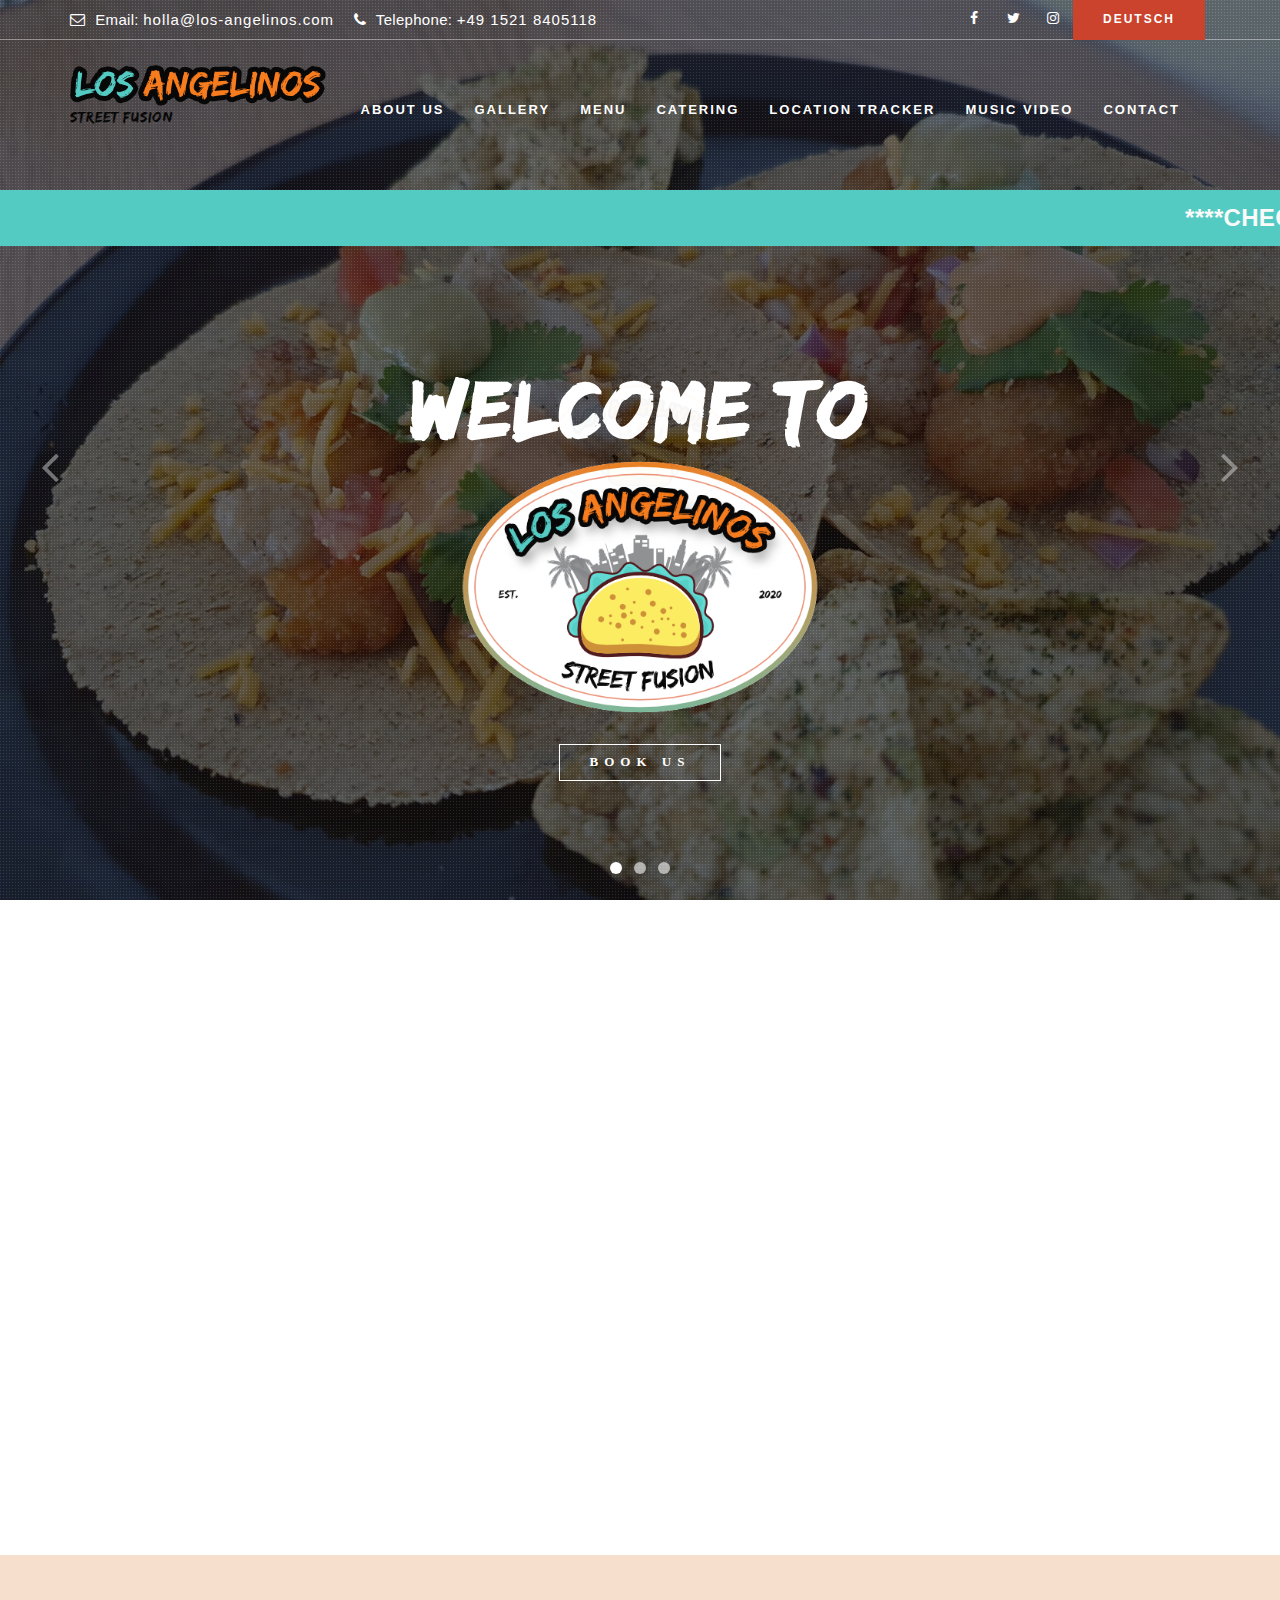
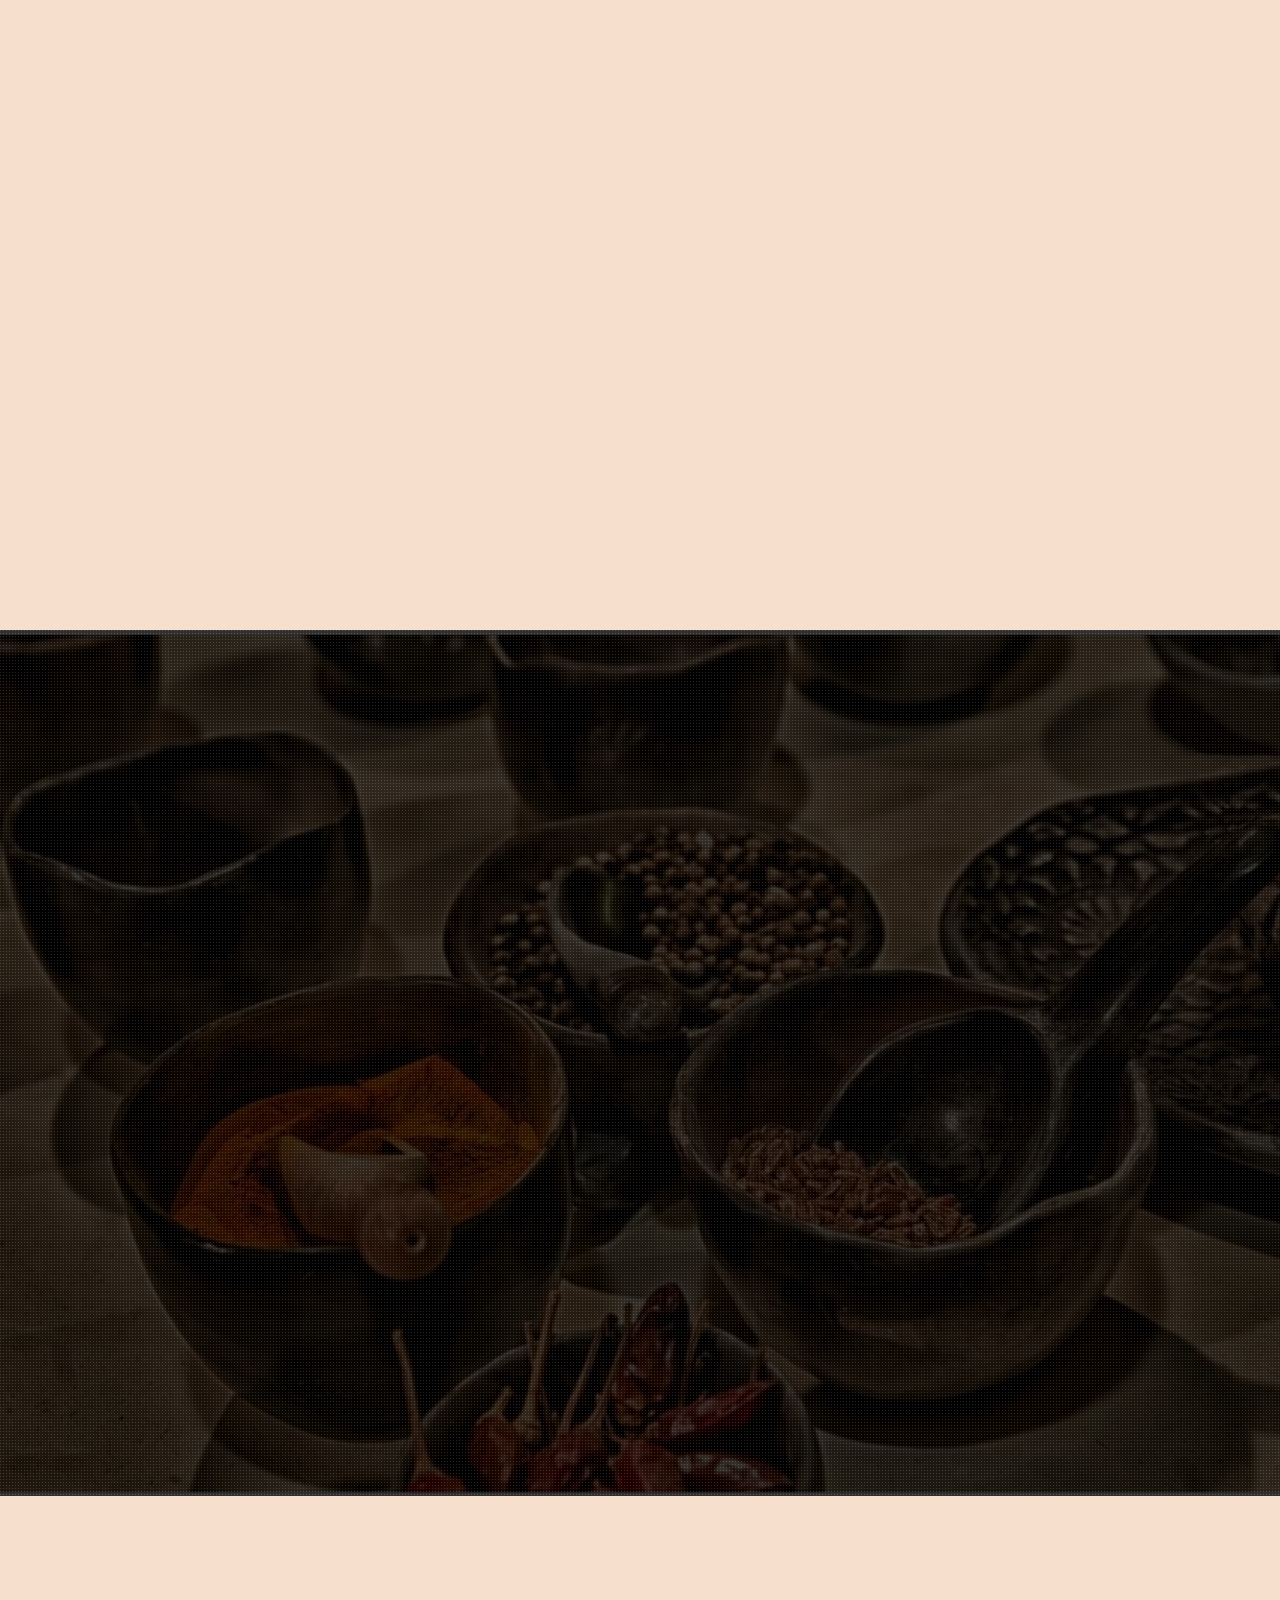
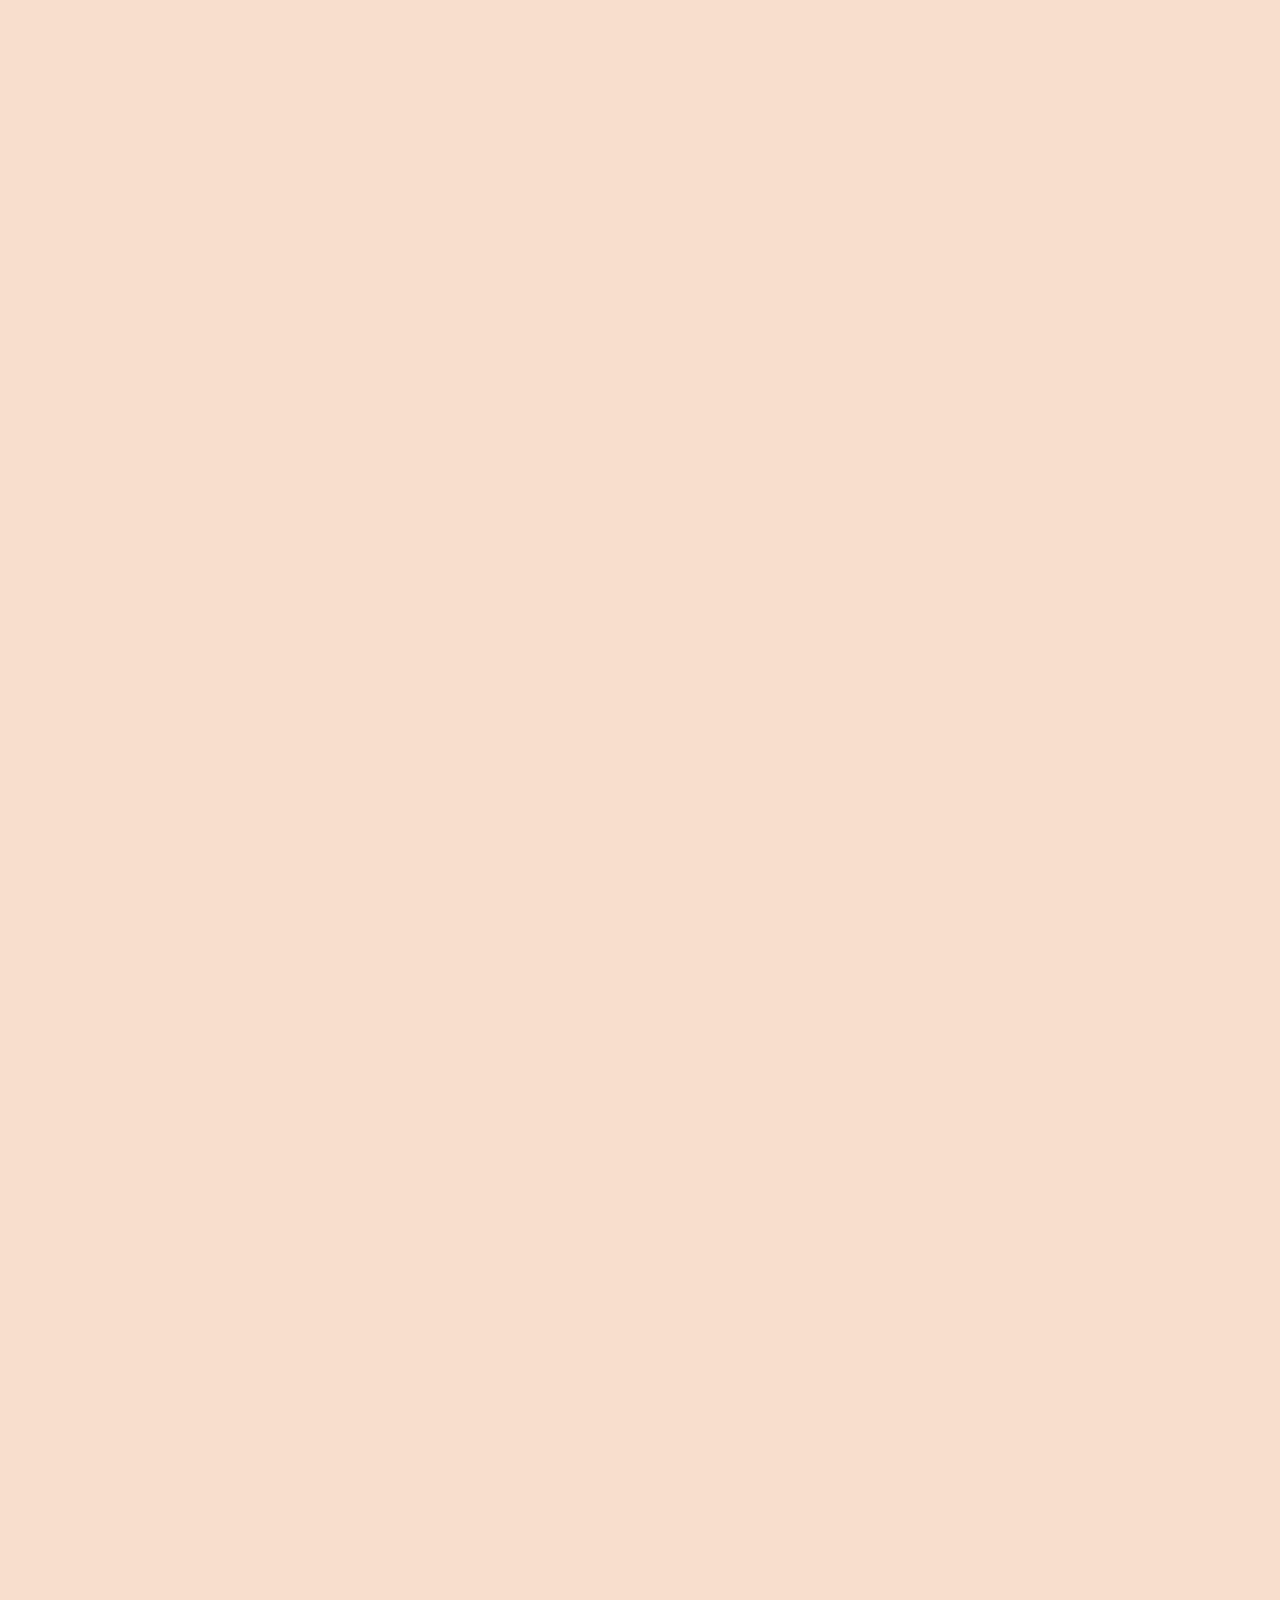
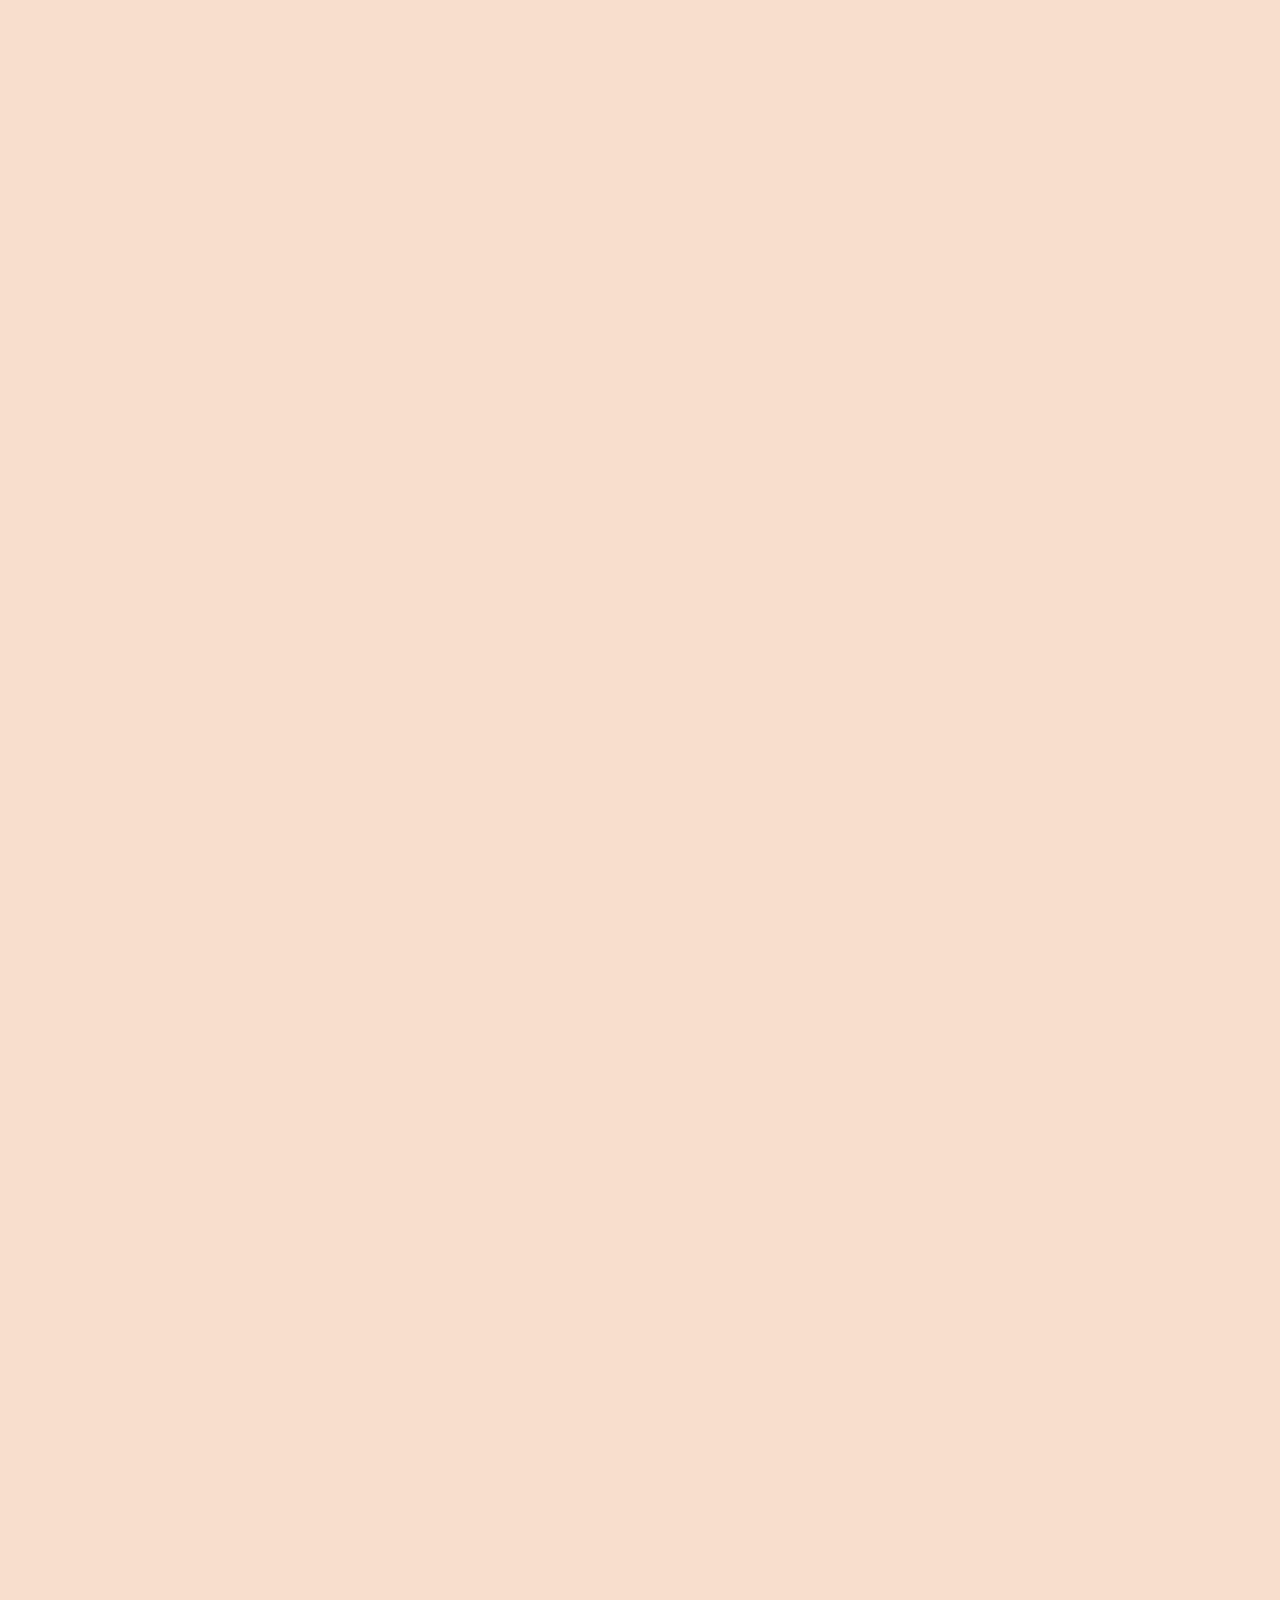
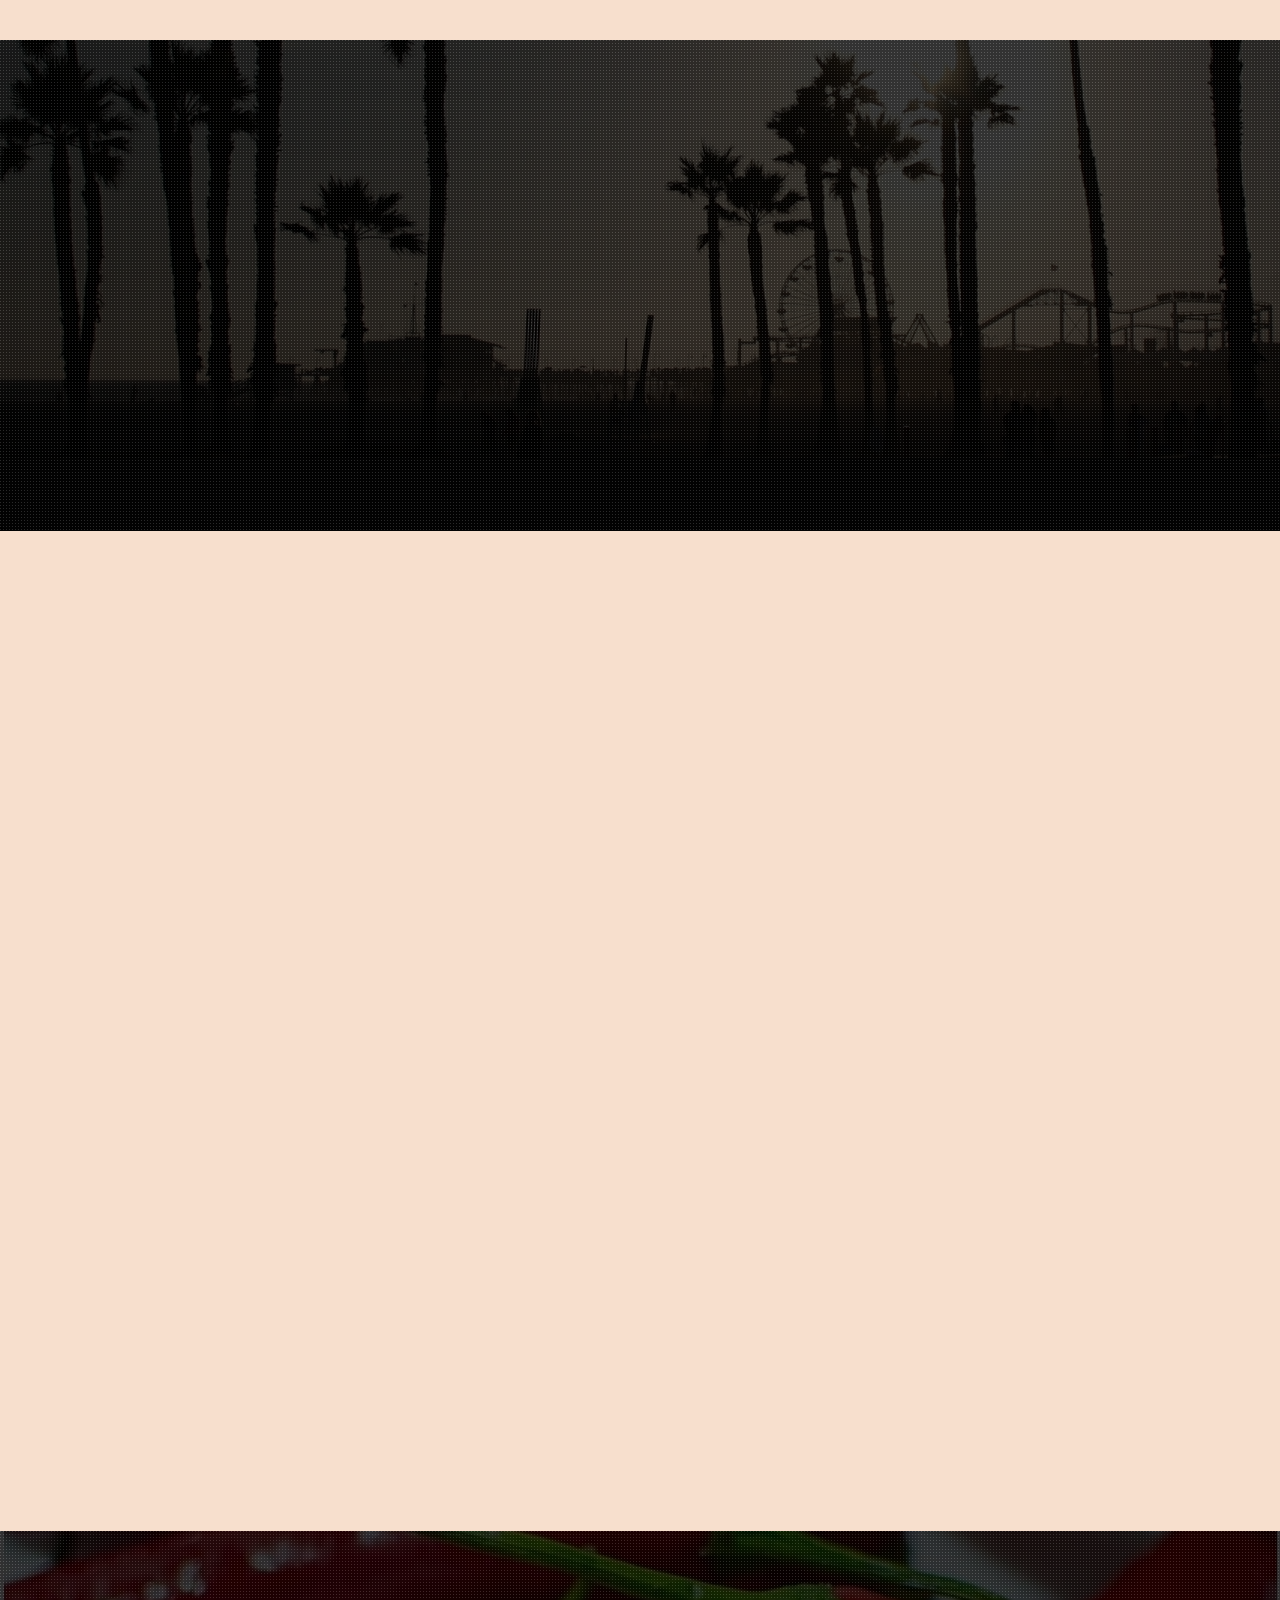
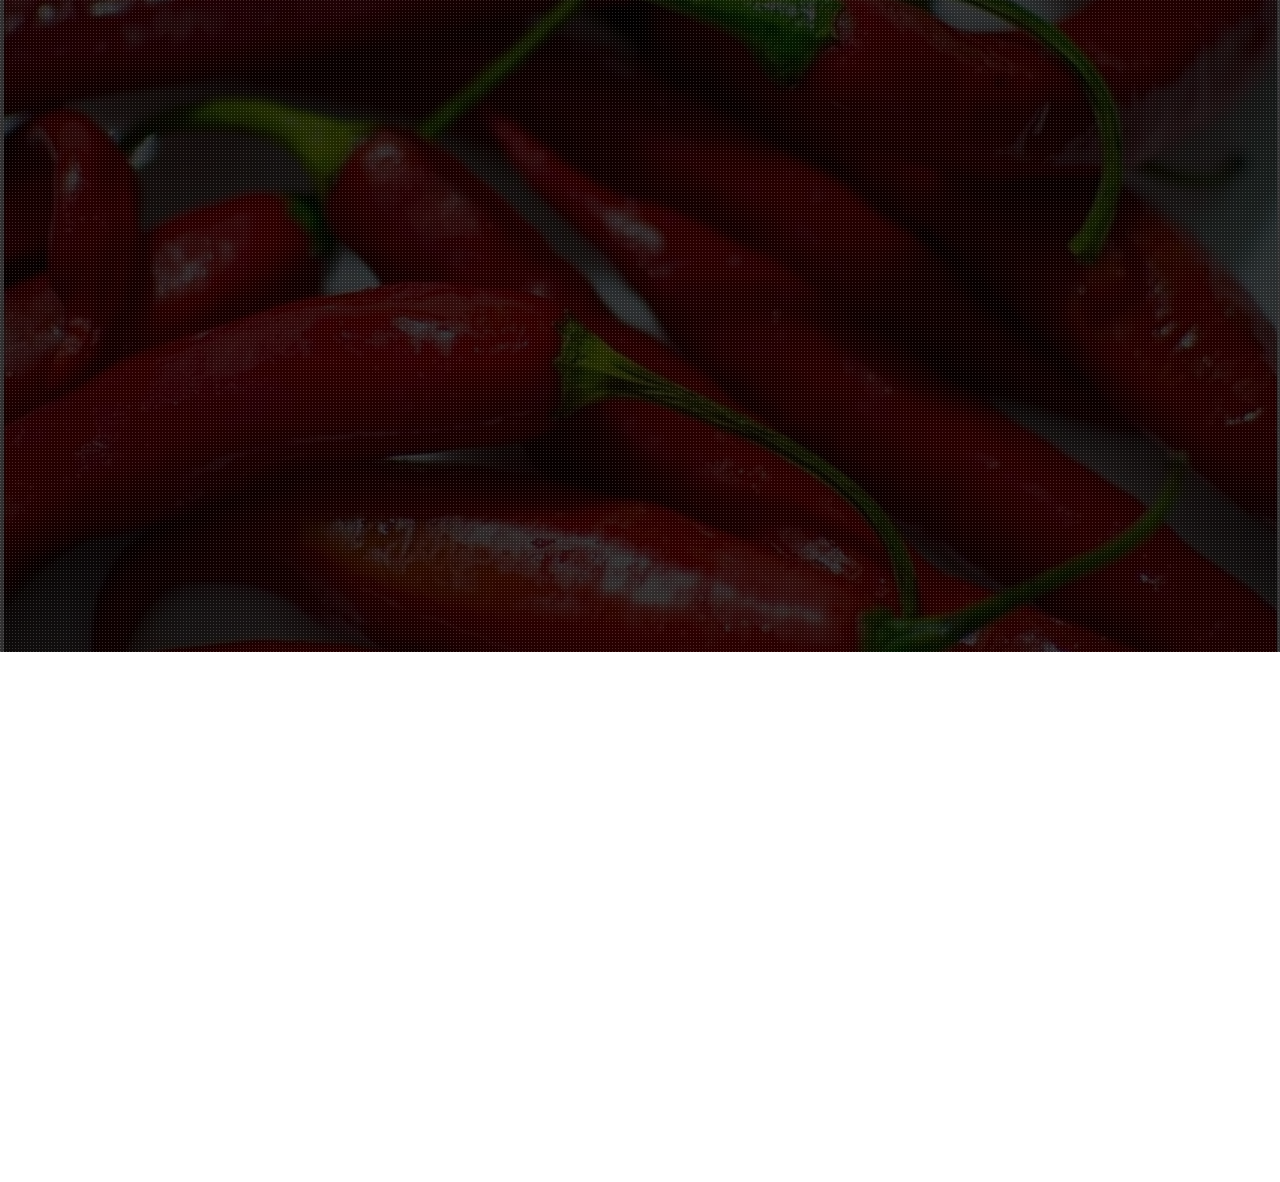
==== commit 4c55d354: "updated Video" ====
--- a/index.html
+++ b/index.html
@@ -284,7 +284,7 @@
         </div>
         <div class="col-md-12 col-lg-12 col-sm-12 col-xs-12">
           <div class="about-content">
-            <iframe width="560" height="315" src="https://www.youtube.com/embed/vLXQYEh1uwI" title="YouTube video player" frameborder="0" allow="accelerometer; autoplay; clipboard-write; encrypted-media; gyroscope; picture-in-picture" allowfullscreen></iframe>
+            <iframe width="560" height="315" src="https://www.youtube.com/embed/7tu4Y9h2Nc4" title="YouTube video player" frameborder="0" allow="accelerometer; autoplay; clipboard-write; encrypted-media; gyroscope; picture-in-picture" allowfullscreen></iframe>
           </div>
         </div>
       </div>
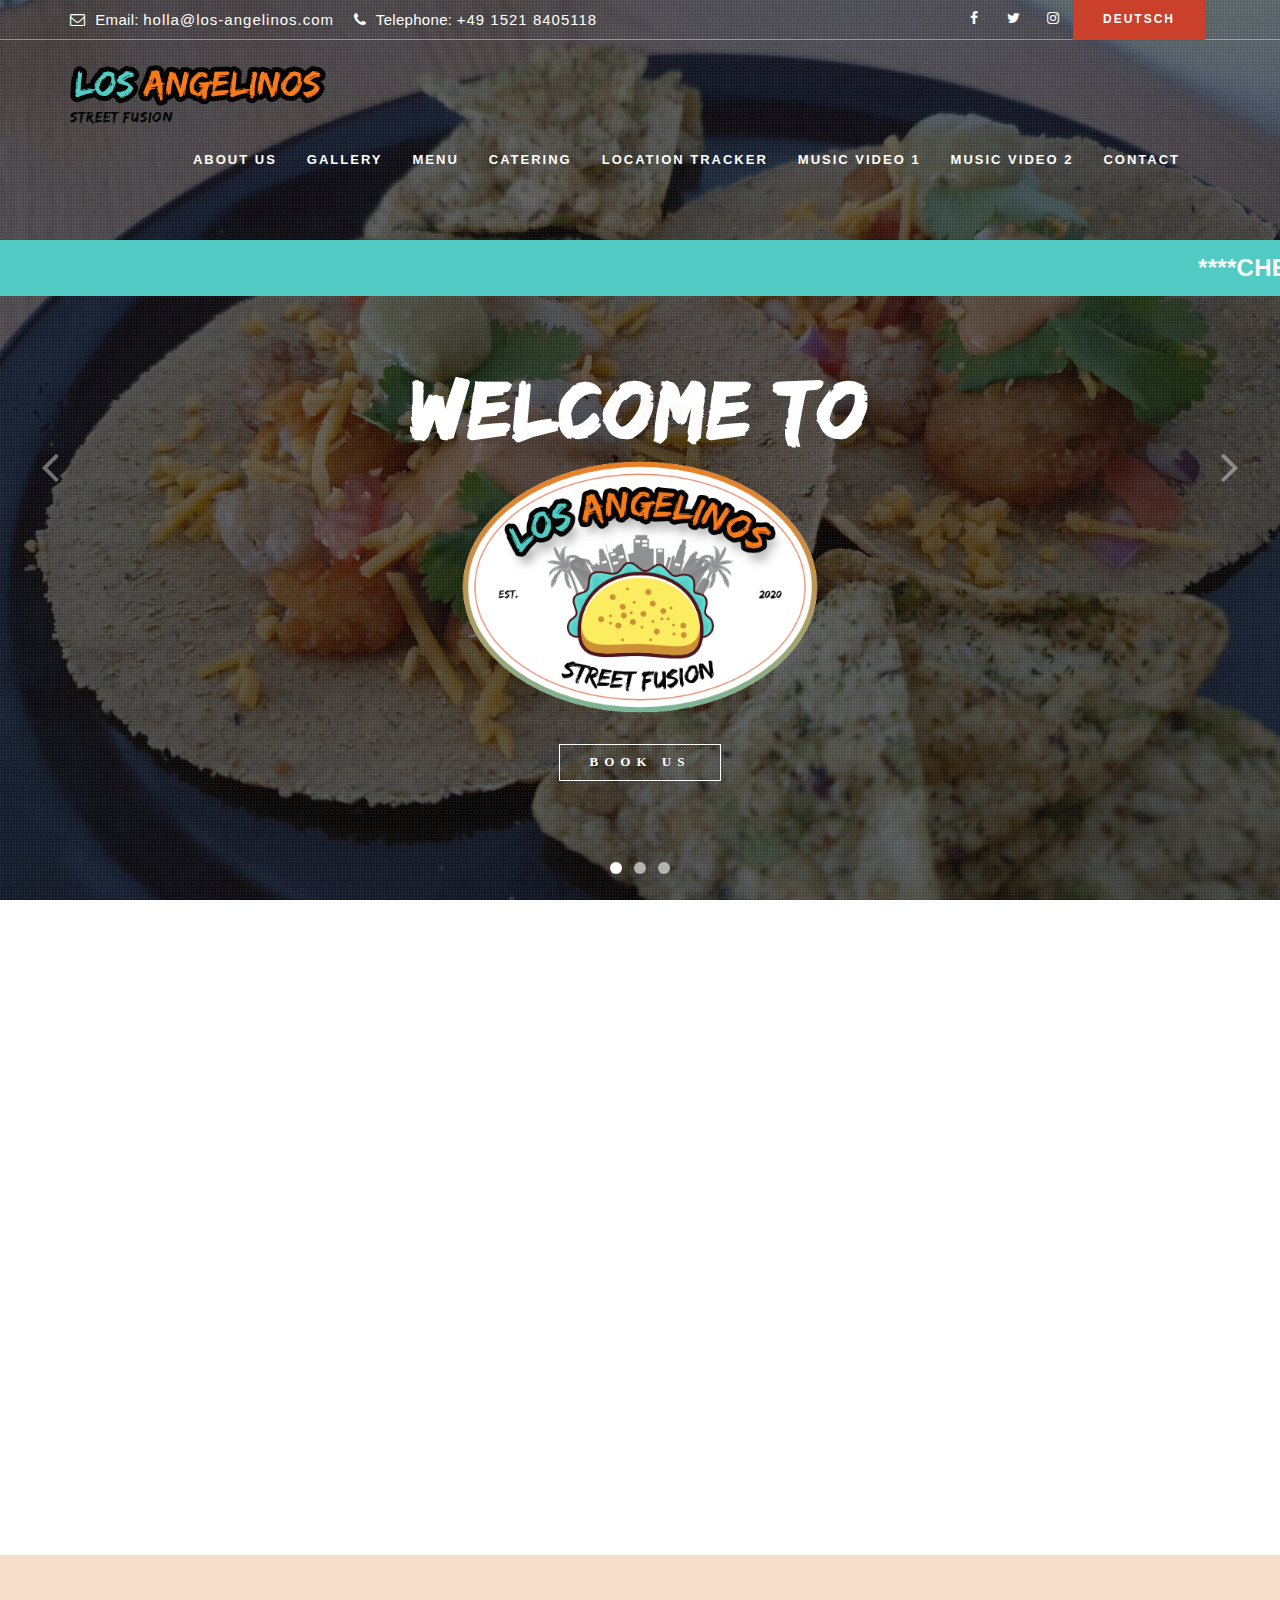
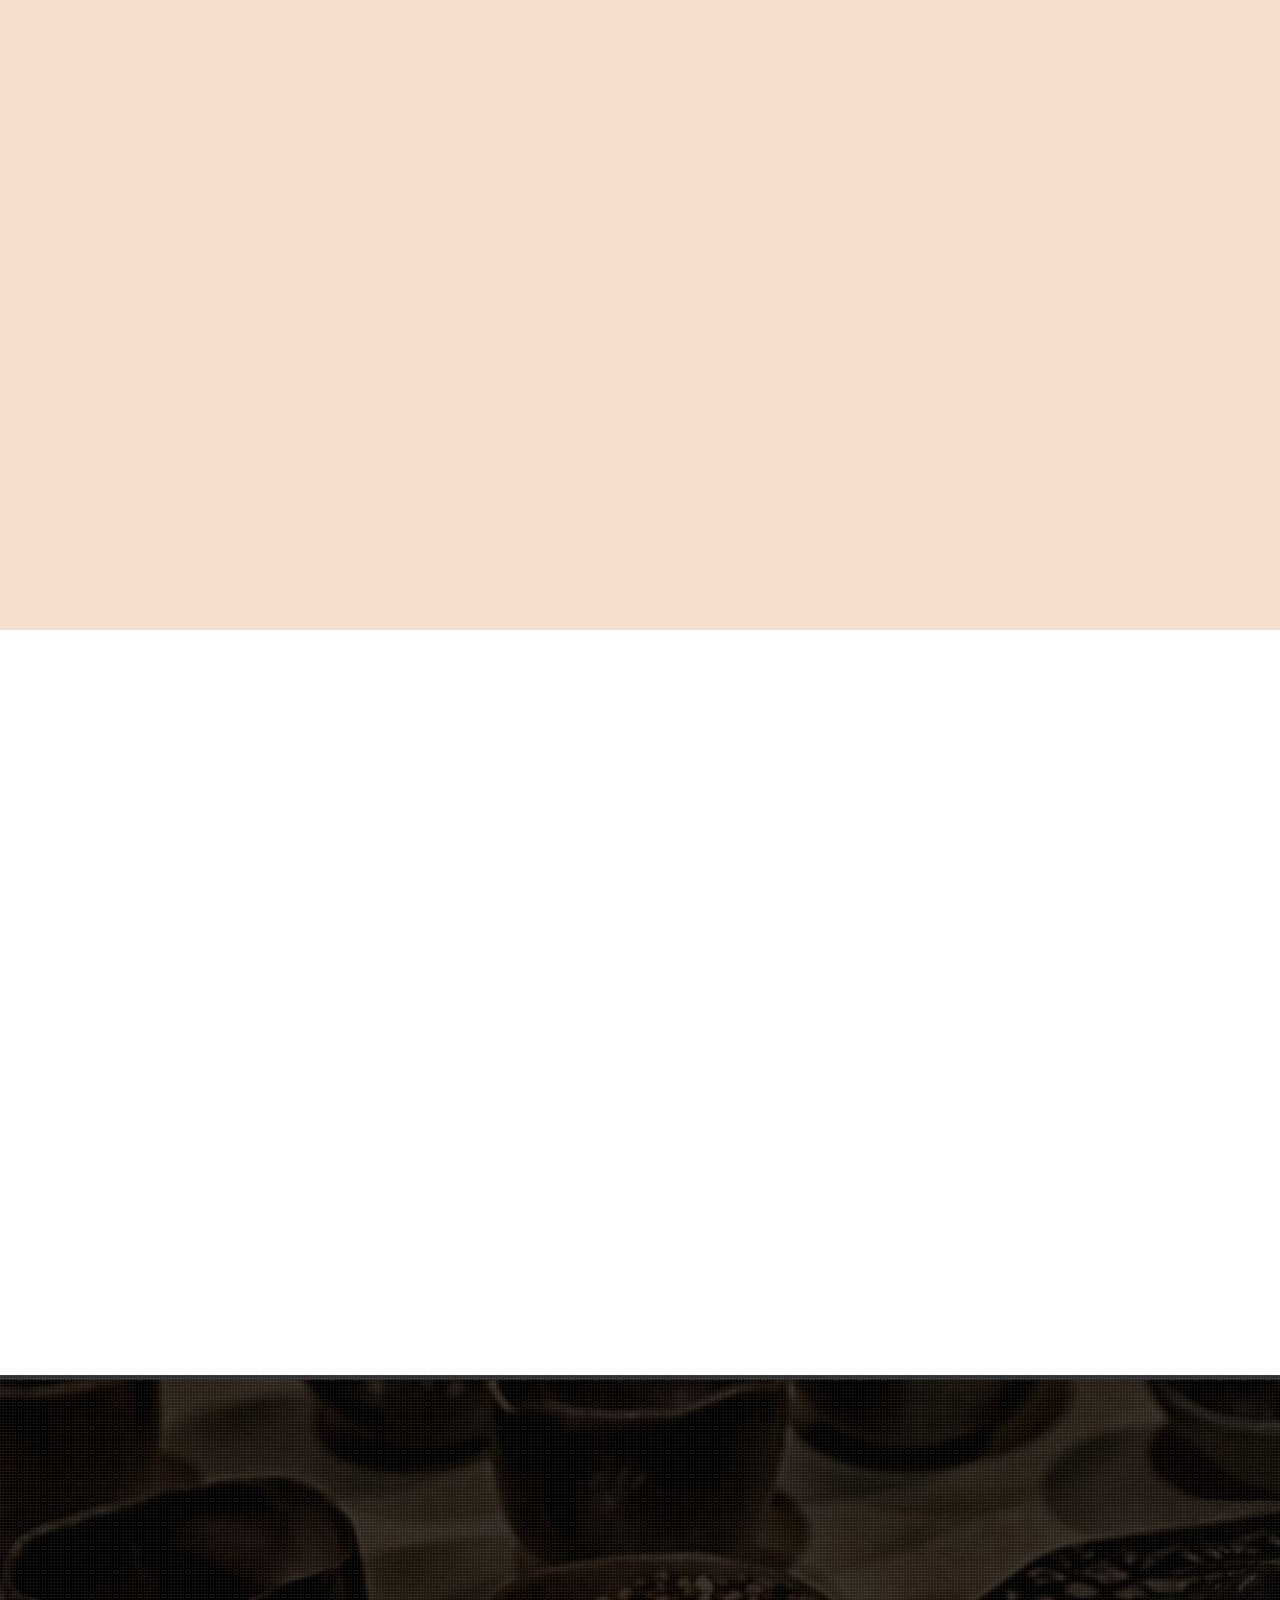
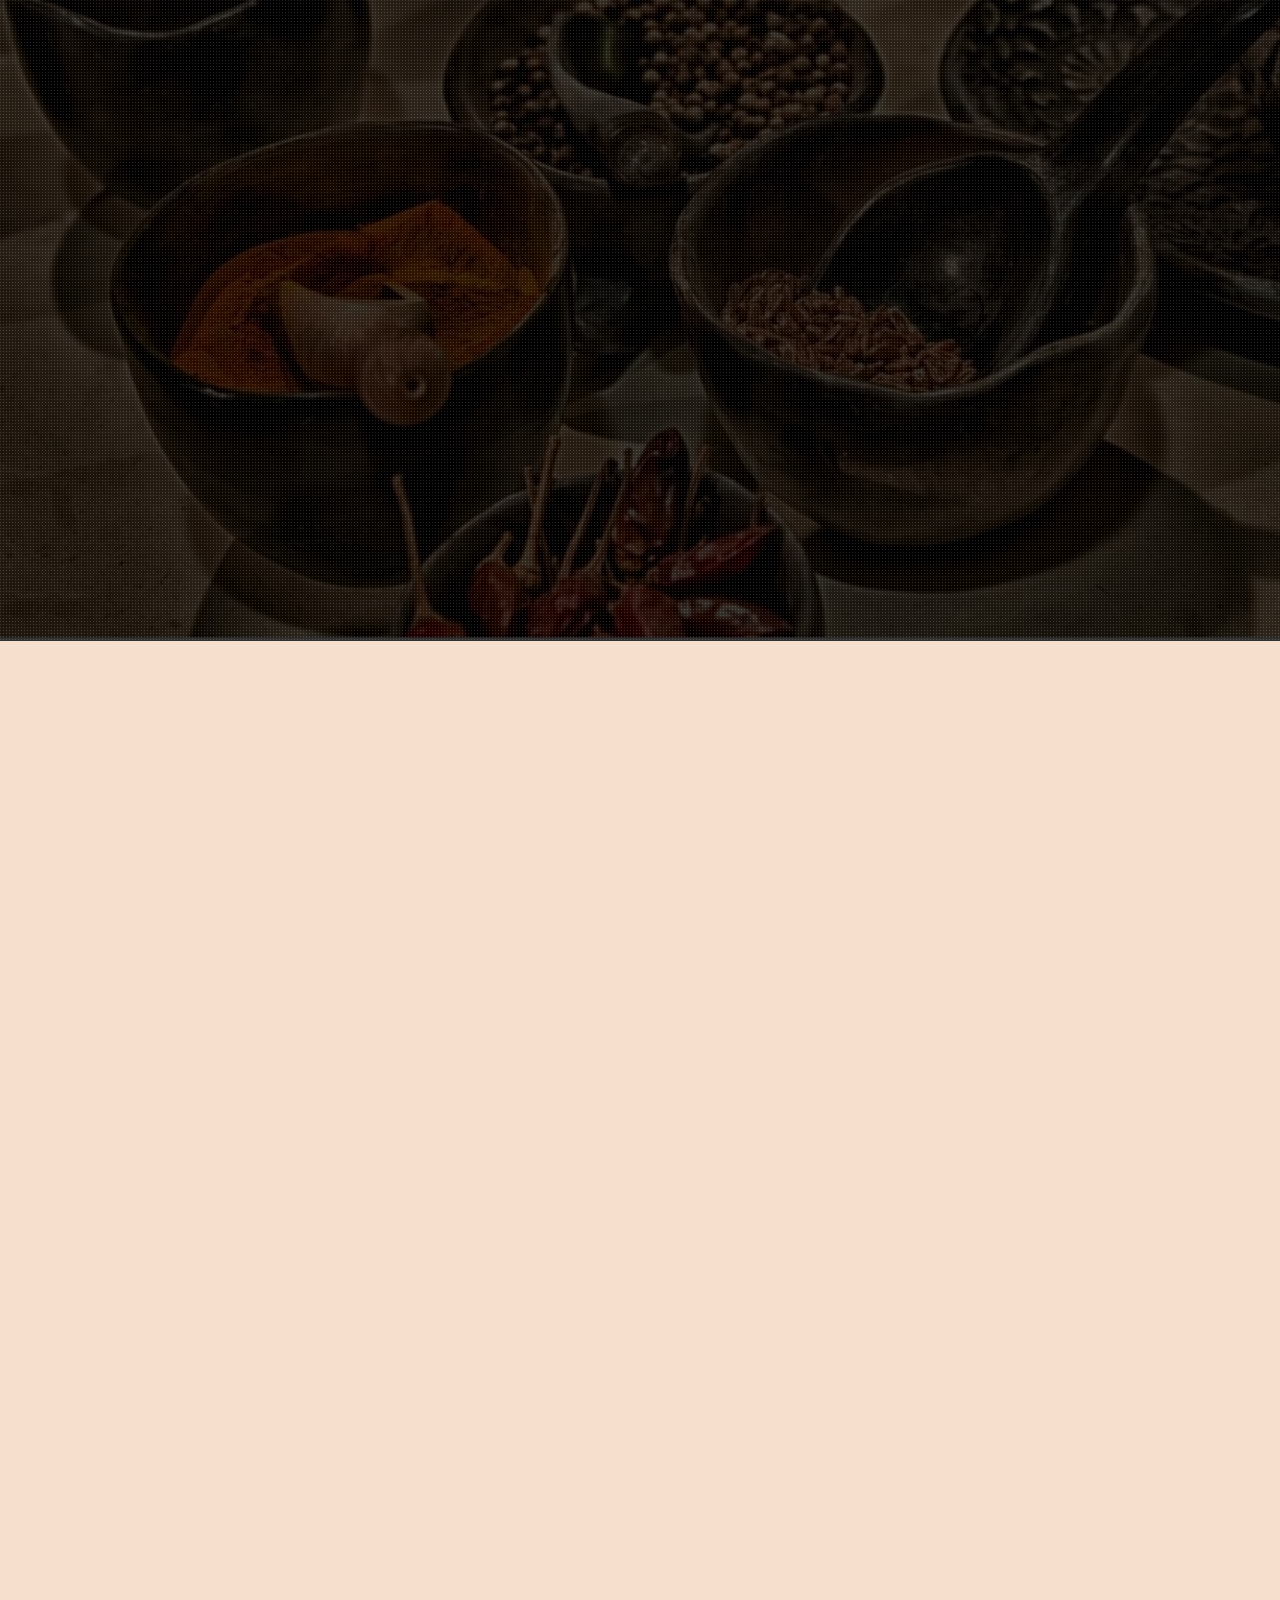
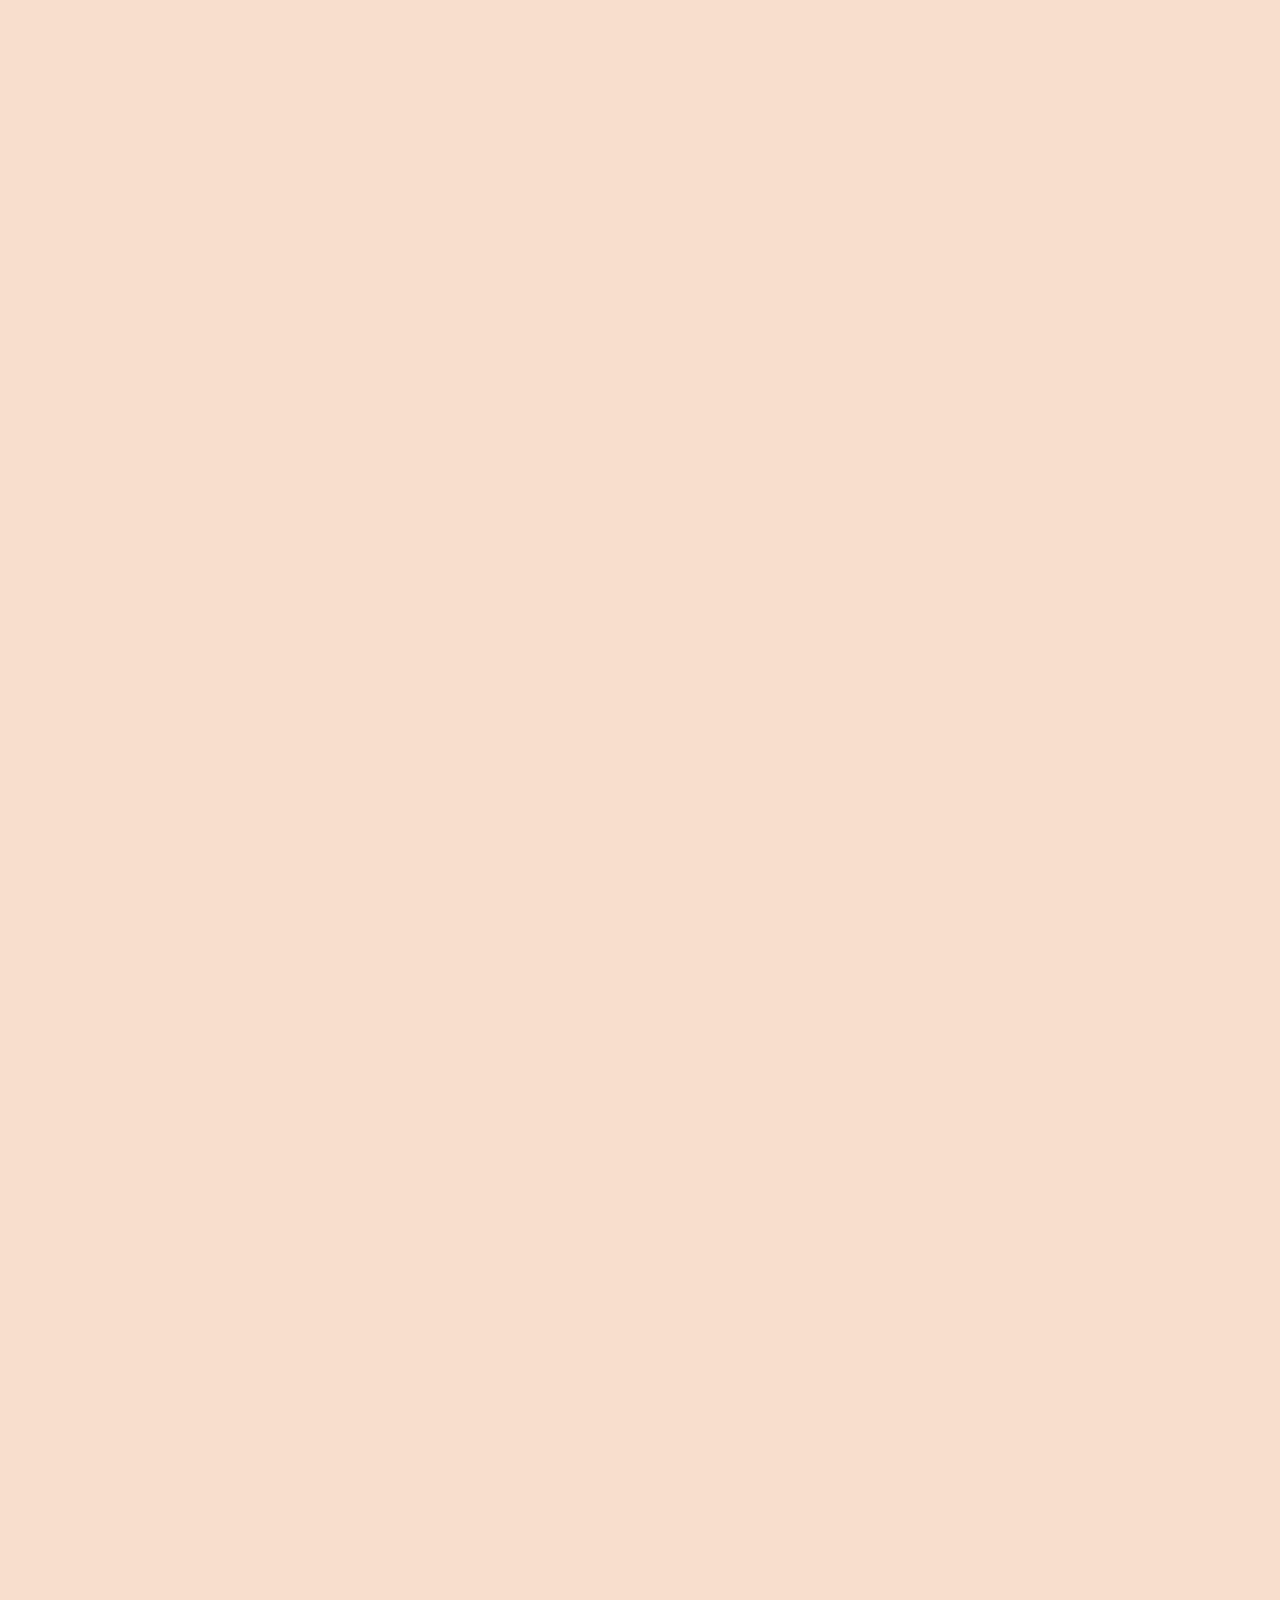
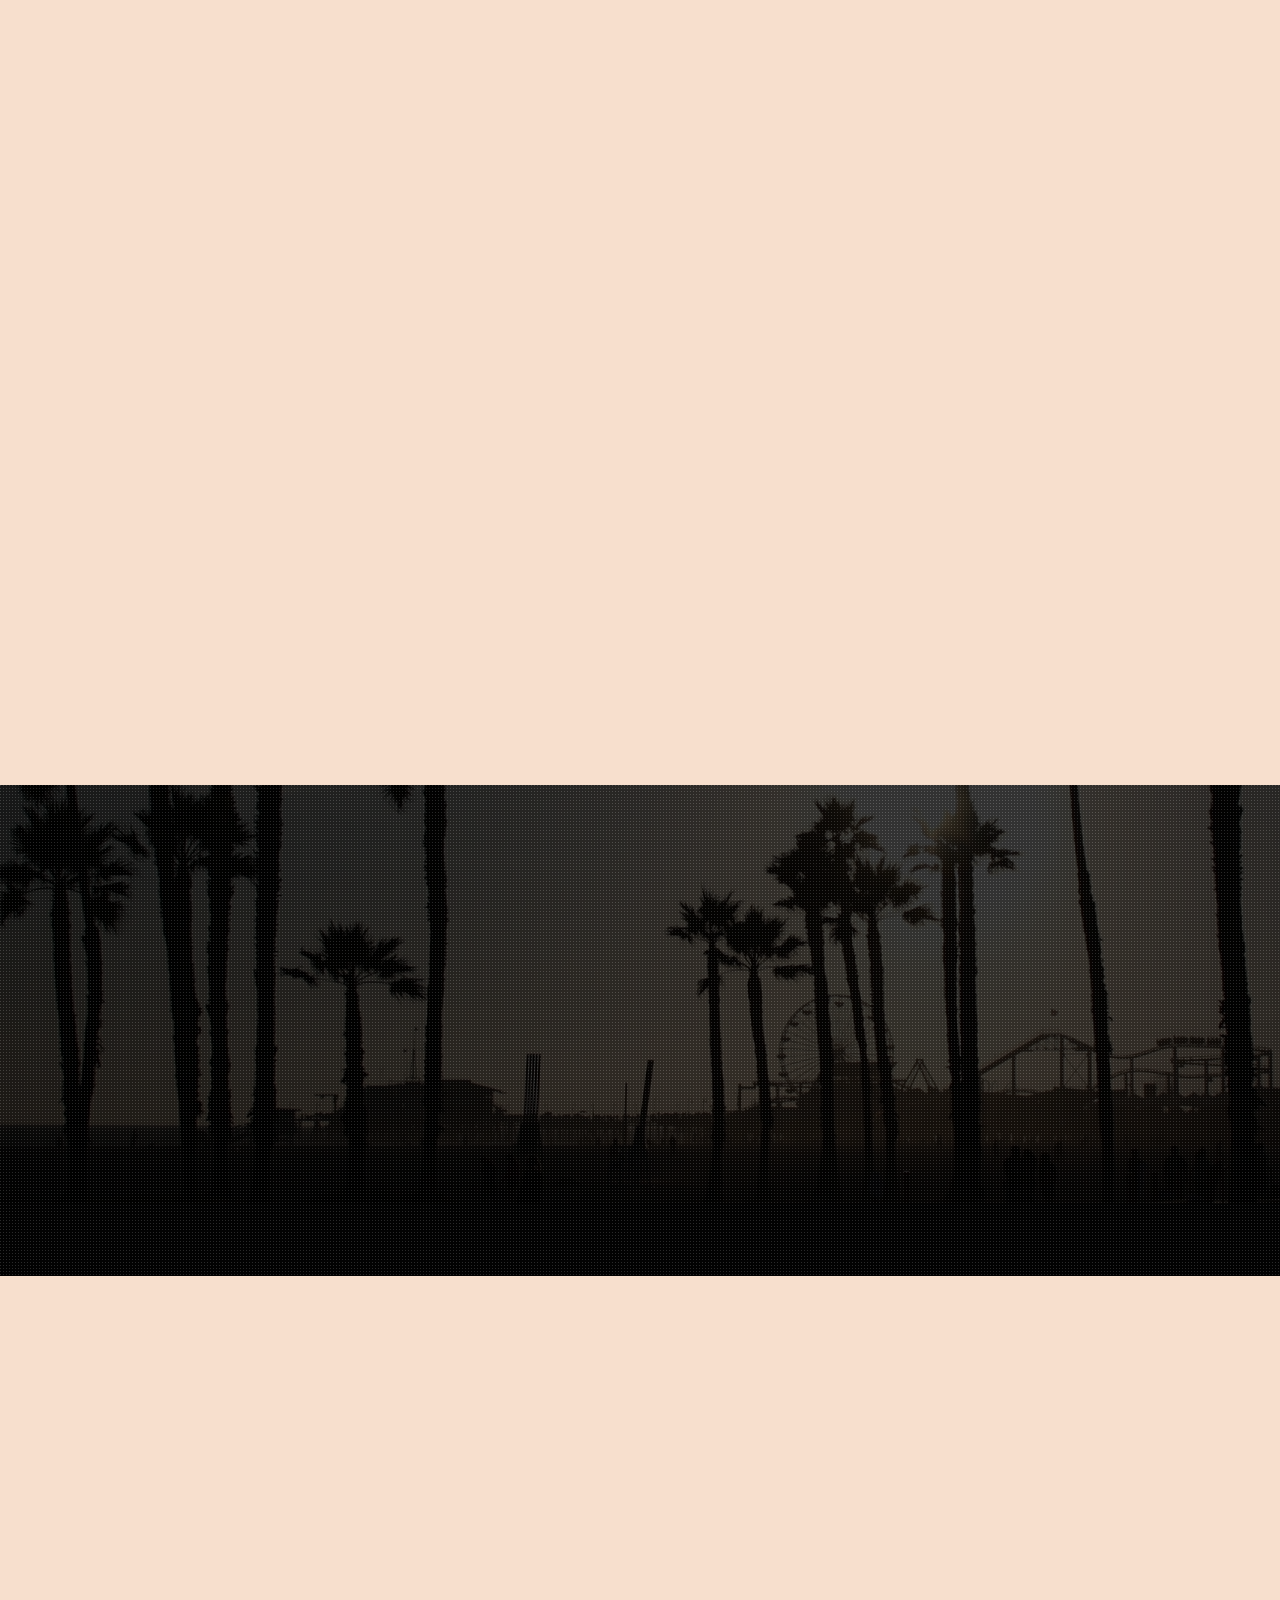
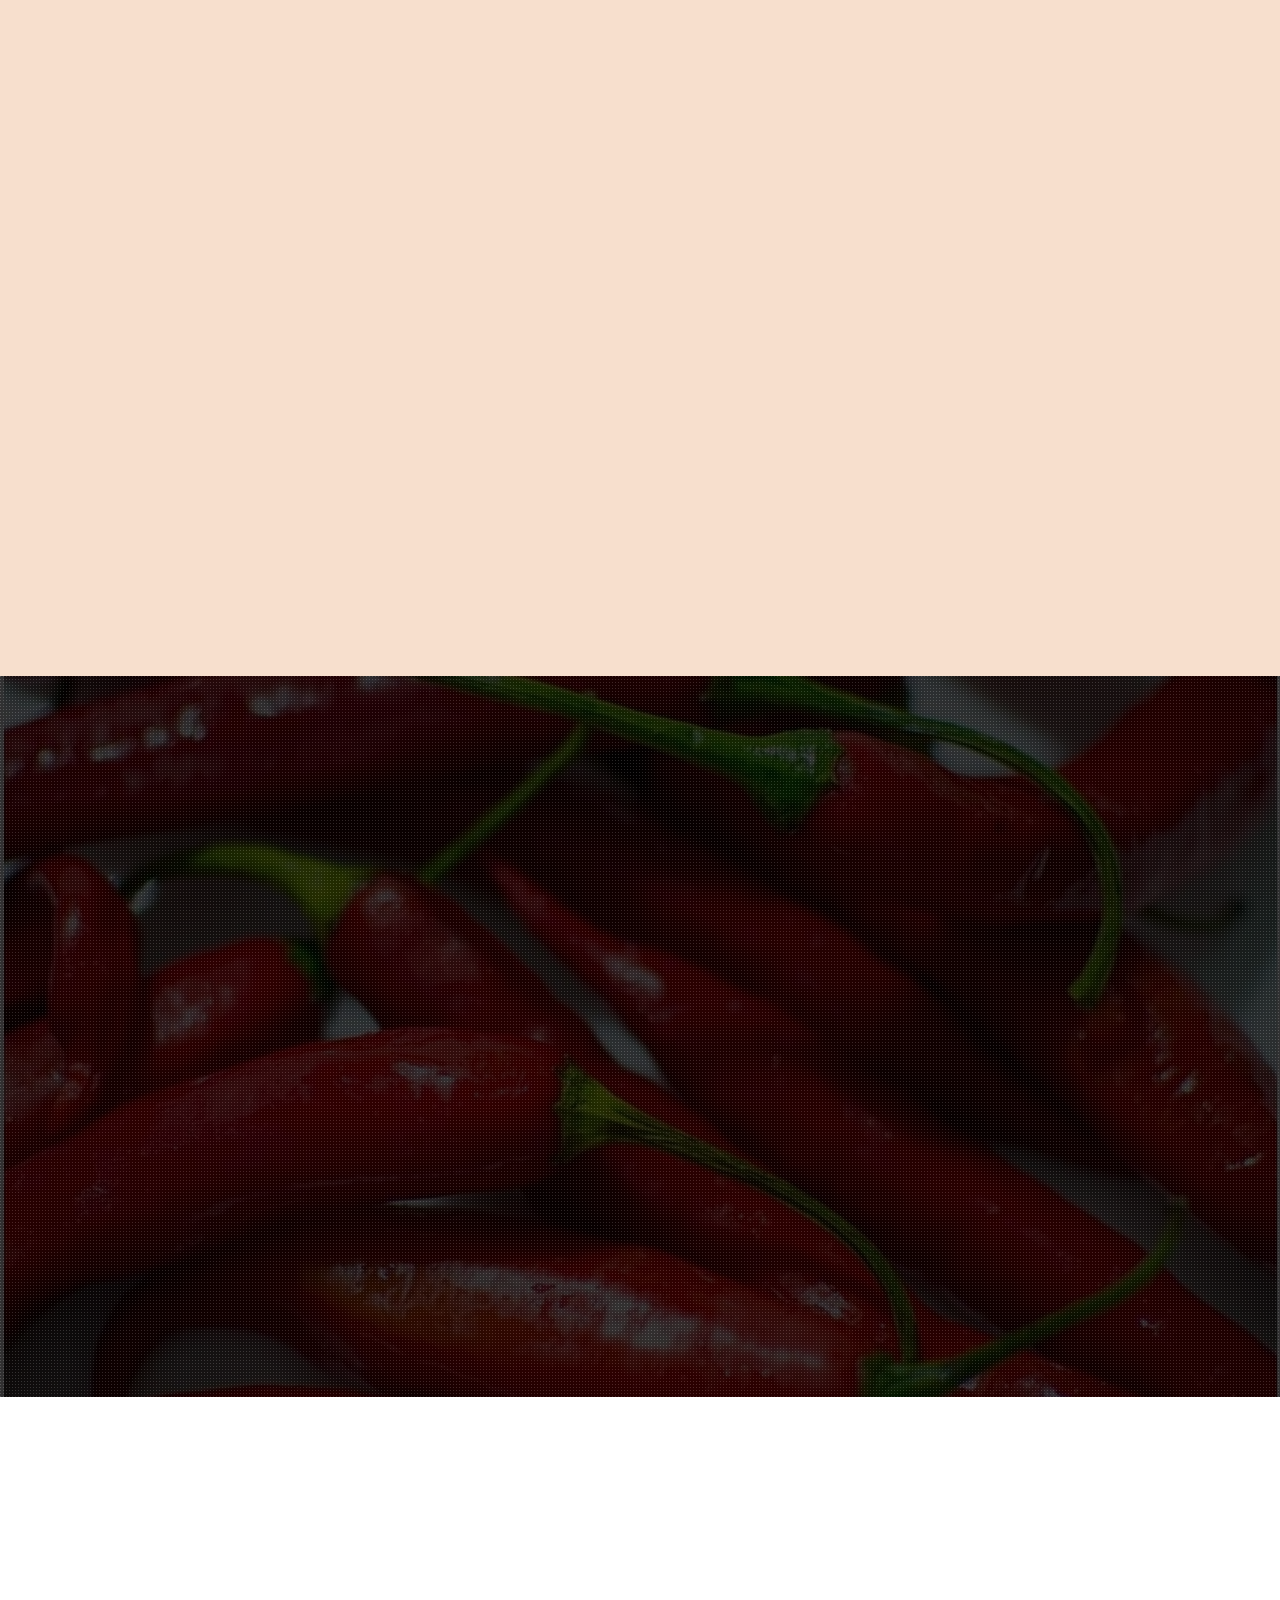
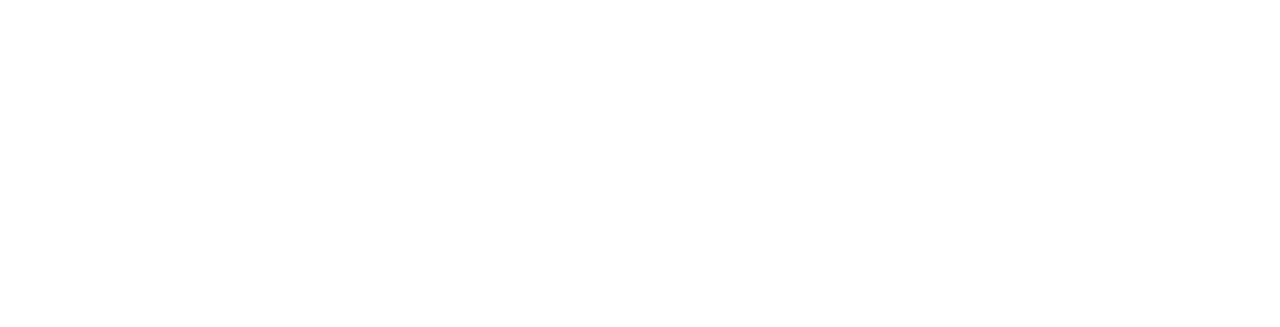
==== commit 3c057940: "added new pics in gallery & updated navbar" ====
--- a/index.html
+++ b/index.html
@@ -149,7 +149,8 @@
                 <li><a href="#menu">Menu</a></li>
                 <li><a href="#reservation-button">Catering</a></li>
                 <li><a href="#blog">Location Tracker</a></li>
-                <li><a href="https://youtu.be/vLXQYEh1uwI">Music Video</a></li> 
+                <li><a href="https://youtu.be/vLXQYEh1uwI">Music Video 1</a></li>
+                <li><a href="https://youtu.be/7tu4Y9h2Nc4">Music Video 2</a></li>
                 <li><a href="#contact">Contact</a></li>
               </ul>
             </div>
@@ -273,24 +274,40 @@
     </div>
   </section>
   <!--ABOUT AREA END-->
-  <!-- Trailer Area start -->
+ <!-- Trailer Area start -->
  <section class="menus-area section-padding" id="about">
-    <div class="container wow fadeIn">
-      <div class="row">
-        <div class="col-md-12 col-lg-12 col-sm-12 col-xs-12">
-          <div style="text-align: center" class="area-title text-center">
-            <h2>Official Music Video Available On YouTube</h2>
-          </div>
-        </div>
-        <div class="col-md-12 col-lg-12 col-sm-12 col-xs-12">
-          <div class="about-content">
-            <iframe width="560" height="315" src="https://www.youtube.com/embed/7tu4Y9h2Nc4" title="YouTube video player" frameborder="0" allow="accelerometer; autoplay; clipboard-write; encrypted-media; gyroscope; picture-in-picture" allowfullscreen></iframe>
-          </div>
+  <div class="container wow fadeIn">
+    <div class="row">
+      <div class="col-md-12 col-lg-12 col-sm-12 col-xs-12">
+        <div style="text-align: center" class="area-title text-center">
+          <h2>Official Music Video "Thank You" Available On YouTube</h2>
+        </div>
+      </div>
+      <div class="col-md-12 col-lg-12 col-sm-12 col-xs-12">
+        <div class="about-content">
+          <iframe width="560" height="315" src="https://www.youtube.com/embed/7tu4Y9h2Nc4" title="YouTube video player" frameborder="0" allow="accelerometer; autoplay; clipboard-write; encrypted-media; gyroscope; picture-in-picture" allowfullscreen></iframe>
         </div>
       </div>
     </div>
-  </section>   
-  <!-- Trailer Area end -->
+  </div>
+</section>   
+<section class="about-area section-padding" id="about">
+  <div class="container wow fadeIn">
+    <div class="row">
+      <div class="col-md-12 col-lg-12 col-sm-12 col-xs-12">
+        <div style="text-align: center" class="area-title text-center">
+          <h2>Official Music Video Available On YouTube</h2>
+        </div>
+      </div>
+      <div class="col-md-12 col-lg-12 col-sm-12 col-xs-12">
+        <div class="about-content">
+          <iframe width="560" height="315" src="https://www.youtube.com/embed/vLXQYEh1uwI" title="YouTube video player" frameborder="0" allow="accelerometer; autoplay; clipboard-write; encrypted-media; gyroscope; picture-in-picture" allowfullscreen></iframe>
+        </div>
+      </div>
+    </div>
+  </div>
+</section>  
+<!-- Trailer Area end -->
 
   <!--GALLERY AREA-->
   <section class="promotions-area section-padding" id="promotion">
@@ -333,7 +350,15 @@
           </div> -->
           <div class="single-promotions">
             <div class="promotions-img container_slider">
-              <img id="truck" src="img/menu/truck_700.jpg" alt="truck_neu" />
+              <img id="truck" src="img/menu/new_truck_1.jpeg" alt="truck_neu" />
+            </div>
+            <div class="promotions-details promotion_right">
+              <h3>Check out the new look!</h3>
+            </div>
+          </div>
+          <div class="single-promotions">
+            <div class="promotions-img container_slider">
+              <img id="truck" src="img/menu/truck_new_2.jpeg" alt="truck_neu" />
             </div>
             <div class="promotions-details promotion_right">
               <h3>Check out the new look!</h3>
--- a/style.css
+++ b/style.css
@@ -71,6 +71,24 @@
   text-transform: uppercase;
 }
 
+.music-link-1 {
+  color: #000000 !important;
+
+}
+.music-link-2 {
+  color: #000000 !important;
+
+}
+
+.music-link-1:hover {
+  color: #ca3d26 !important;
+}
+.music-link-2:hover {
+  color: #ca3d26 !important;
+}
+
+
+
 /*--------------------
    1. BASE CSS
 ----------------------*/
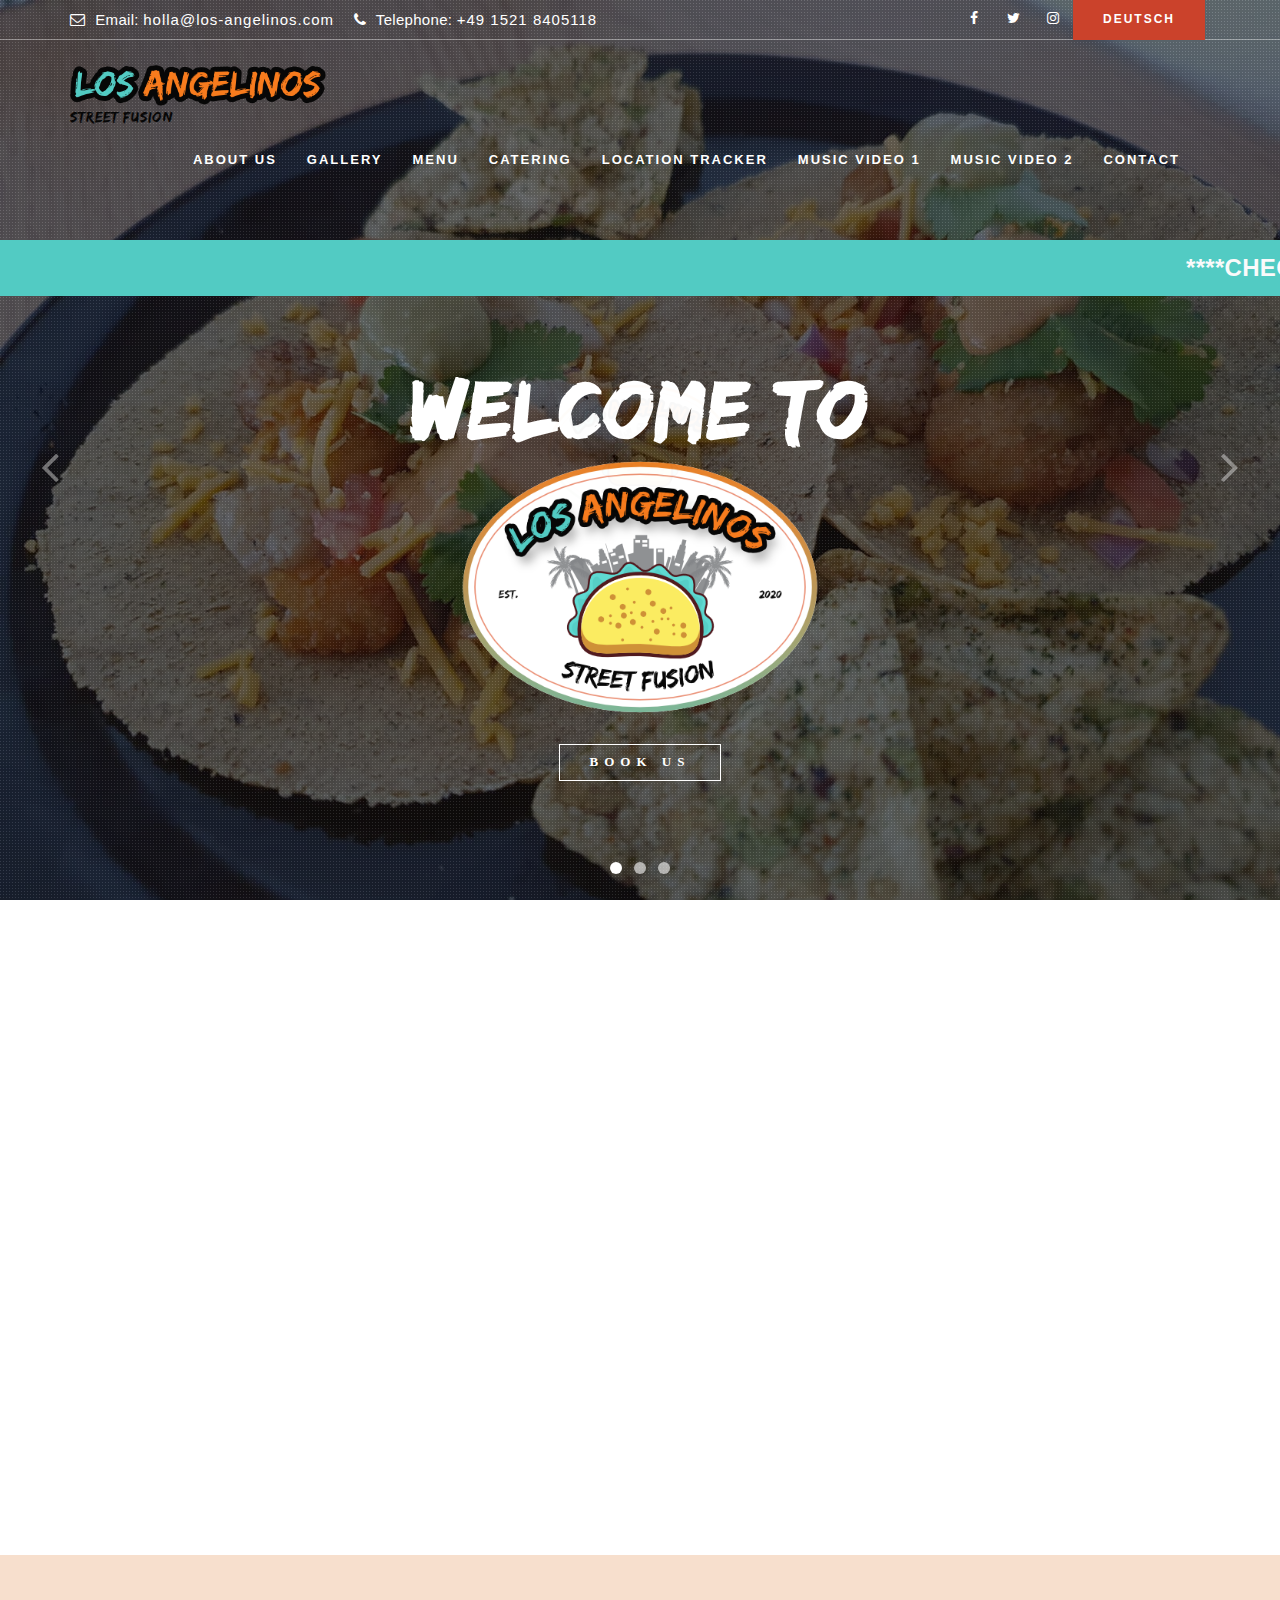
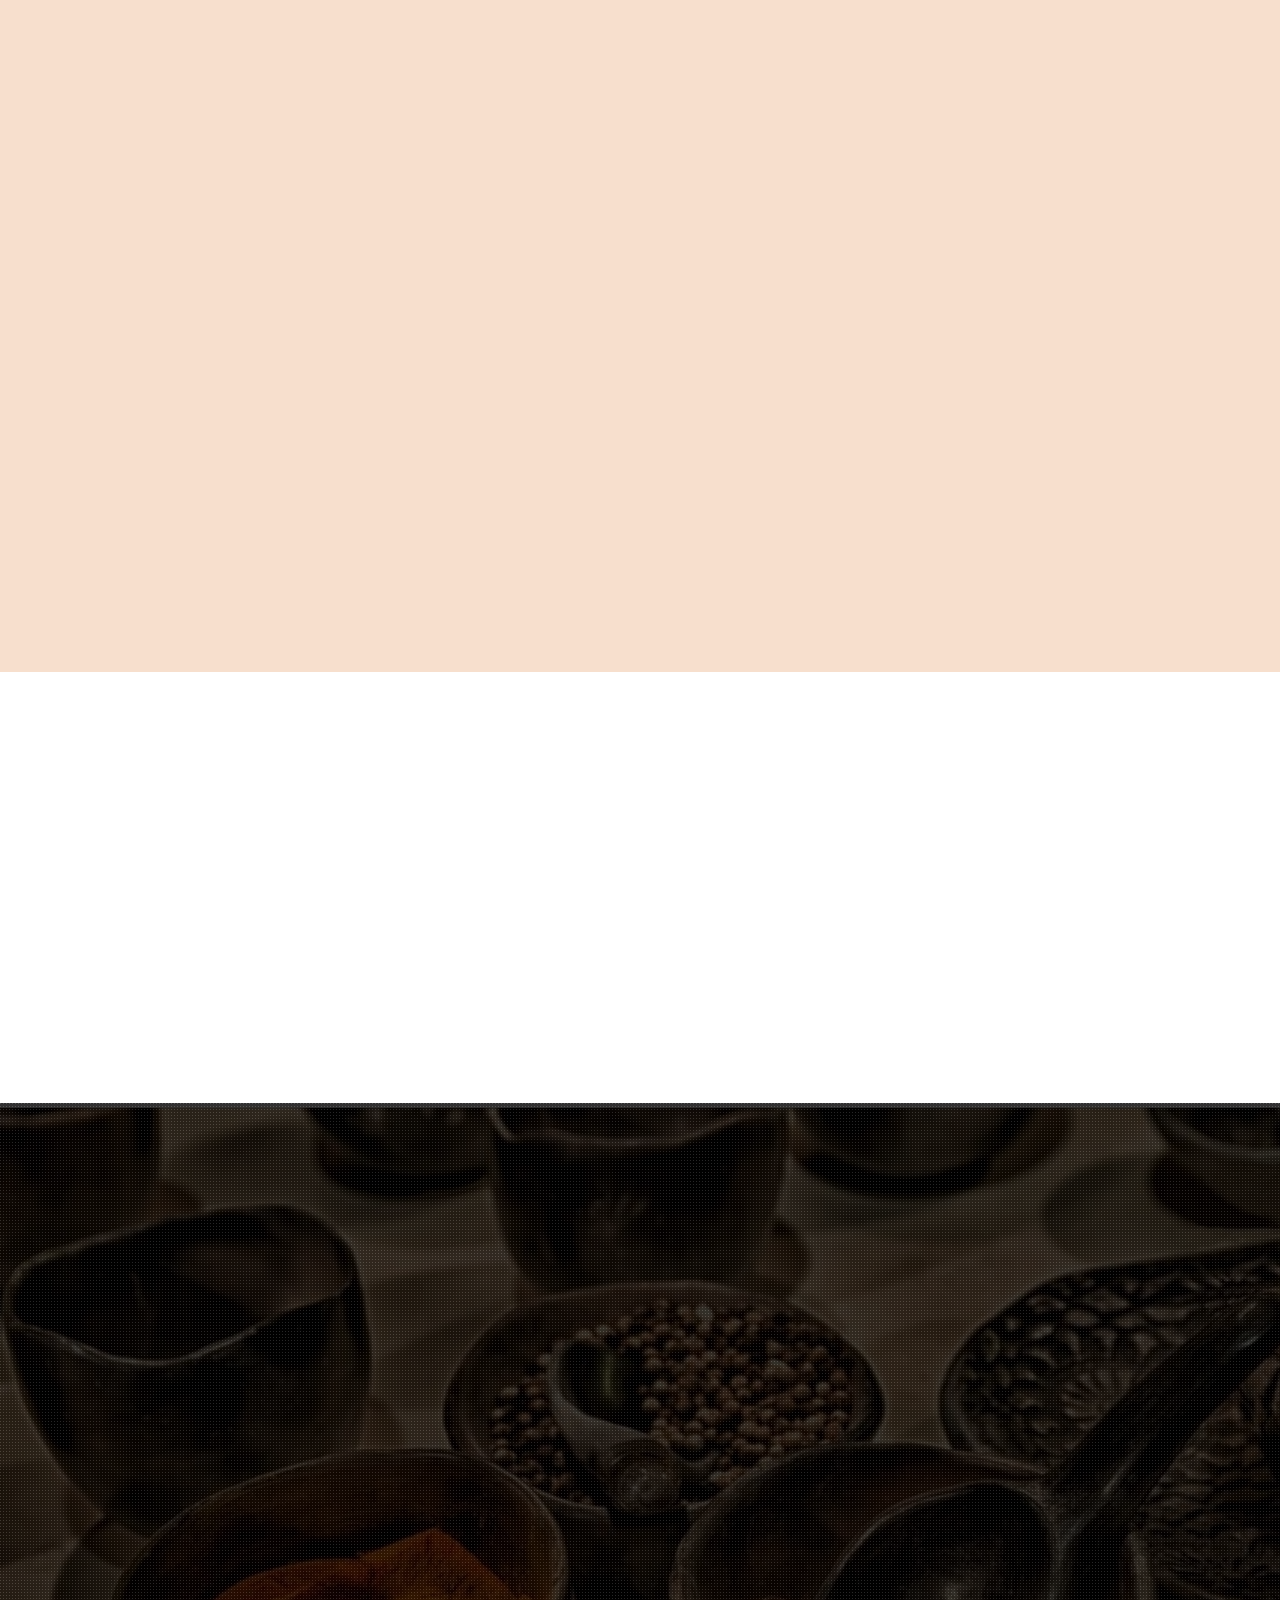
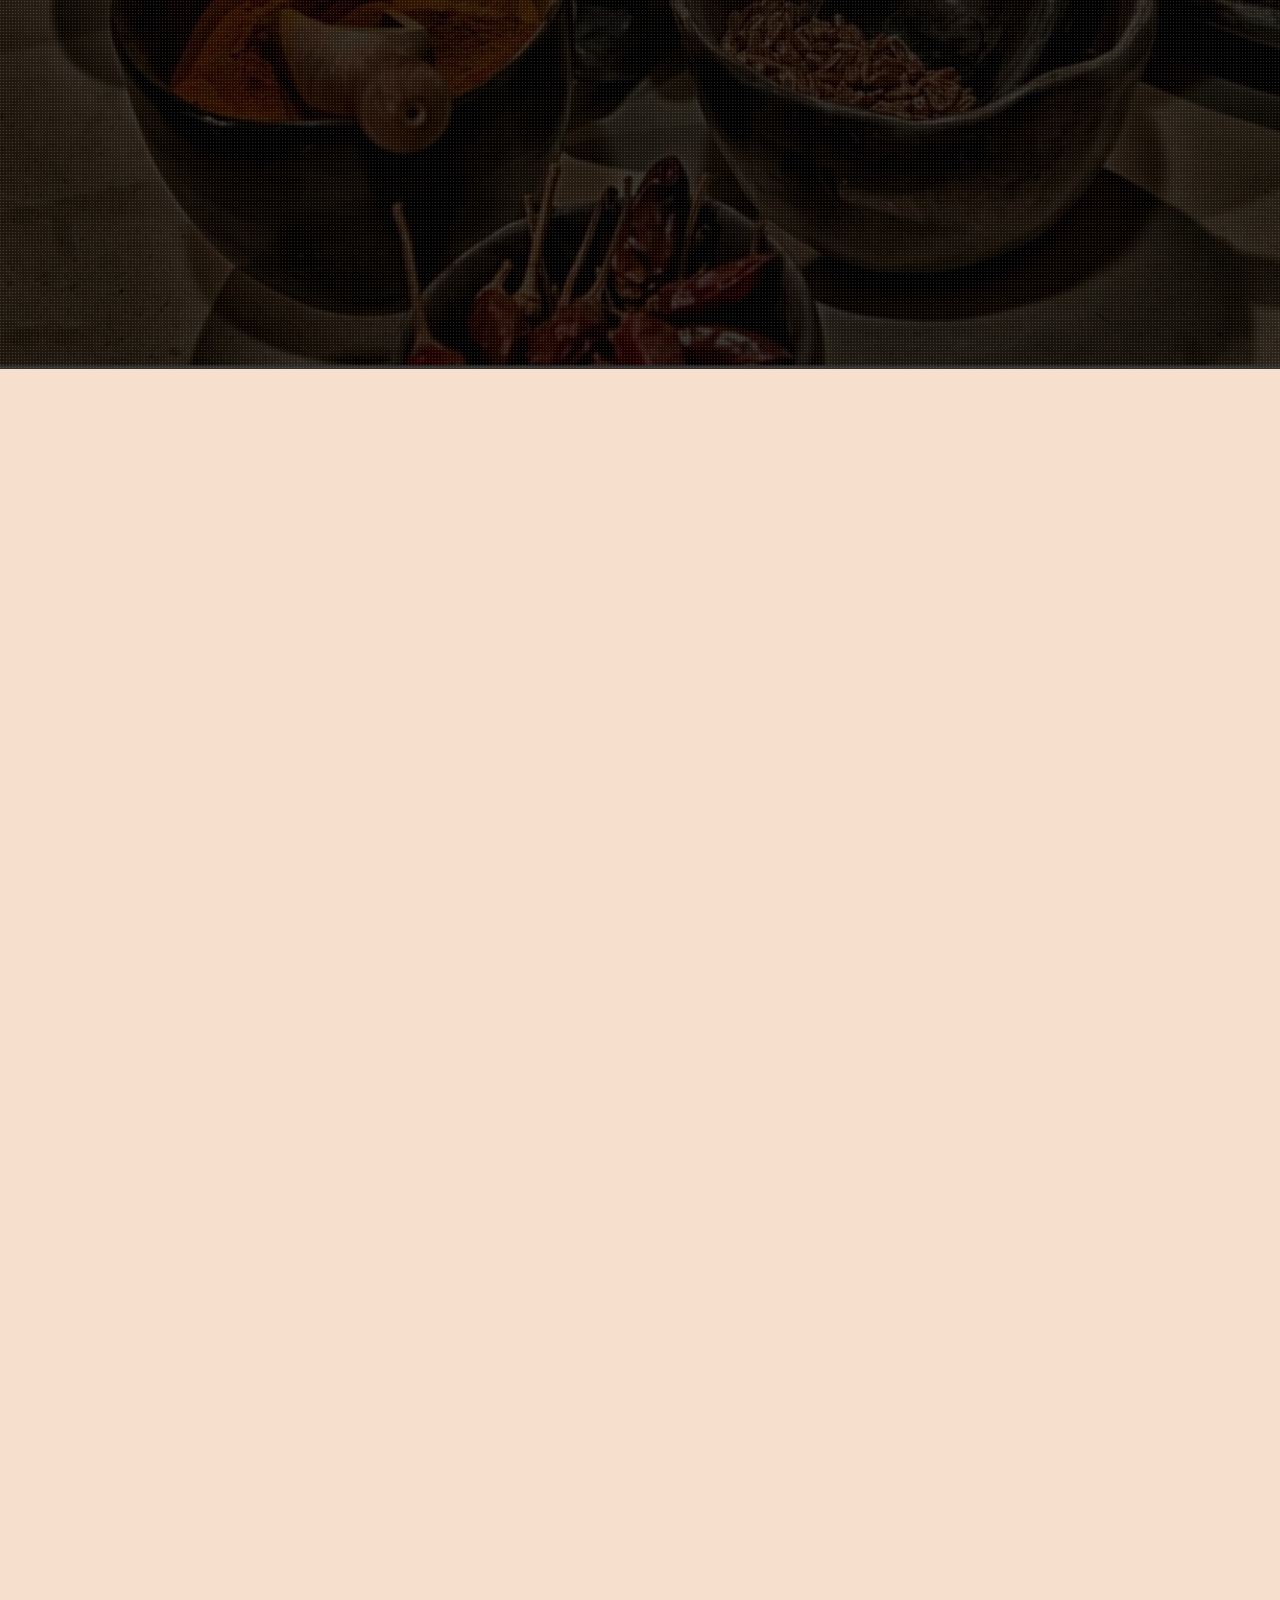
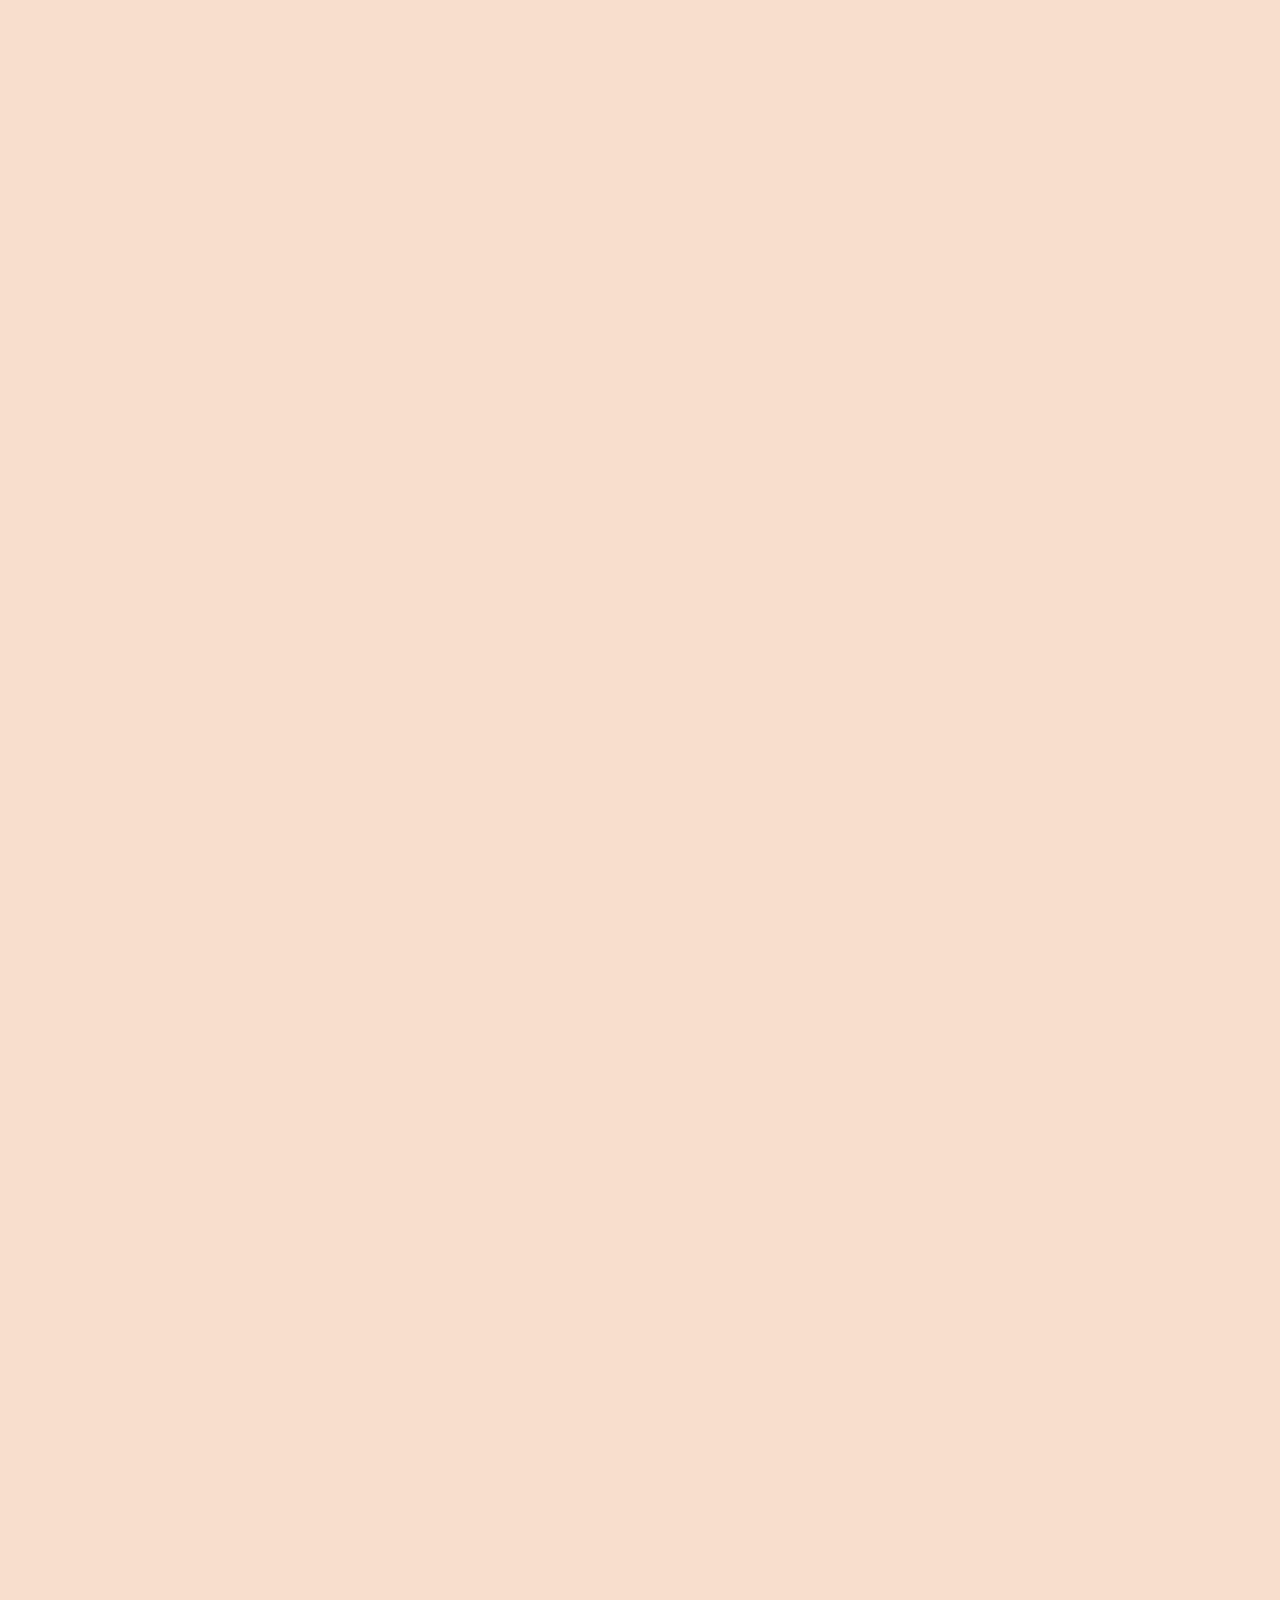
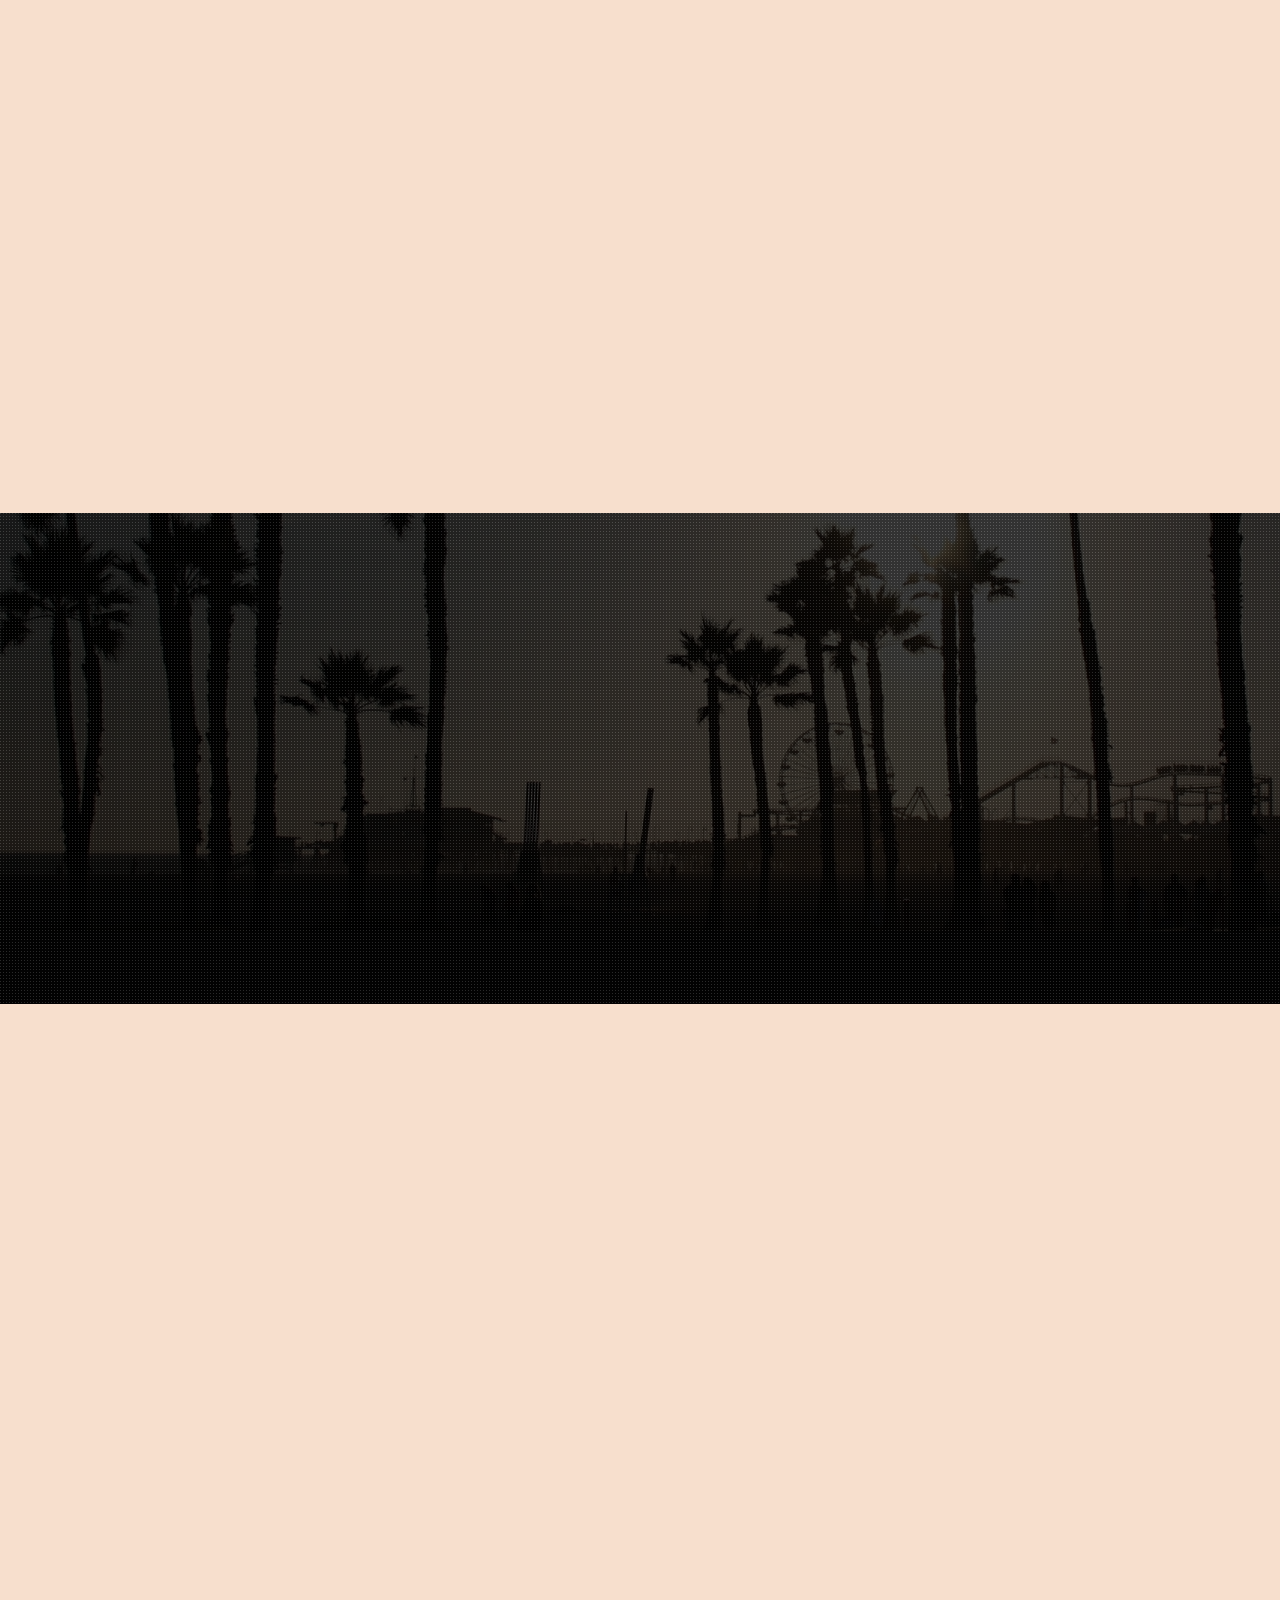
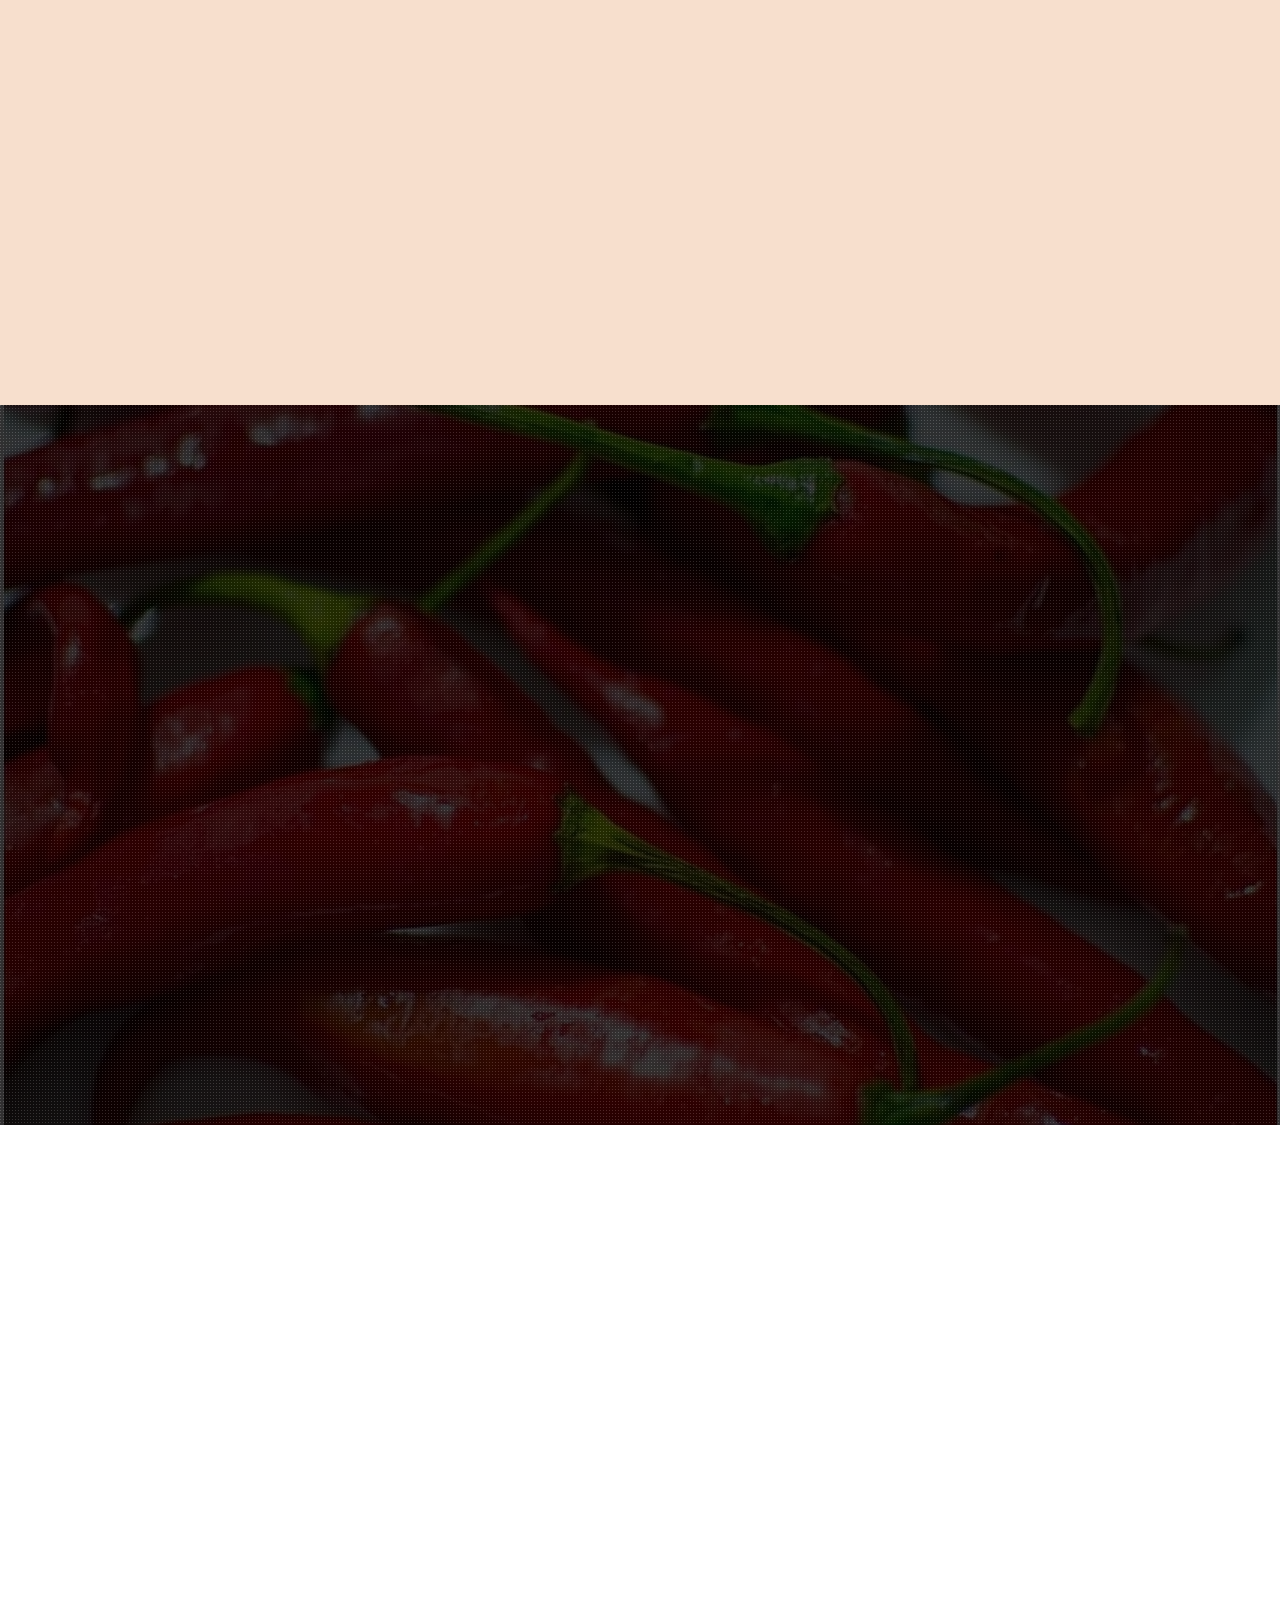
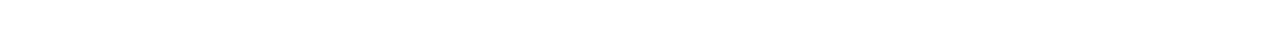
==== commit 91e7e728: "changed layout at sec. videos" ====
--- a/index.html
+++ b/index.html
@@ -280,14 +280,17 @@
     <div class="row">
       <div class="col-md-12 col-lg-12 col-sm-12 col-xs-12">
         <div style="text-align: center" class="area-title text-center">
-          <h2>Official Music Video "Thank You" Available On YouTube</h2>
+          <h2>Official Music Videos Available On YouTube</h2>
         </div>
       </div>
-      <div class="col-md-12 col-lg-12 col-sm-12 col-xs-12">
-        <div class="about-content">
-          <iframe width="560" height="315" src="https://www.youtube.com/embed/7tu4Y9h2Nc4" title="YouTube video player" frameborder="0" allow="accelerometer; autoplay; clipboard-write; encrypted-media; gyroscope; picture-in-picture" allowfullscreen></iframe>
-        </div>
-      </div>
+        <div class="col-md-6 col-lg-6 col-sm-12 col-xs-12">
+          <iframe style="width: 100%;" class="video" width="560" height="315" src="https://www.youtube.com/embed/vLXQYEh1uwI" title="YouTube video player" frameborder="0" allow="accelerometer; autoplay; clipboard-write; encrypted-media; gyroscope; picture-in-picture" allowfullscreen></iframe>
+          <h4>Music Video 1 "Los Angelinos"</h4>
+        </div>
+        <div class="col-md-6 col-lg-6 col-sm-12 col-xs-12">
+          <iframe style="width: 100%;" class="video" width="560" height="315" src="https://www.youtube.com/embed/7tu4Y9h2Nc4" title="YouTube video player" frameborder="0" allow="accelerometer; autoplay; clipboard-write; encrypted-media; gyroscope; picture-in-picture" allowfullscreen></iframe>
+          <h4>Music Video 2 "Thank You</h4>
+        </div>
     </div>
   </div>
 </section>   
@@ -300,9 +303,7 @@
         </div>
       </div>
       <div class="col-md-12 col-lg-12 col-sm-12 col-xs-12">
-        <div class="about-content">
-          <iframe width="560" height="315" src="https://www.youtube.com/embed/vLXQYEh1uwI" title="YouTube video player" frameborder="0" allow="accelerometer; autoplay; clipboard-write; encrypted-media; gyroscope; picture-in-picture" allowfullscreen></iframe>
-        </div>
+        
       </div>
     </div>
   </div>
--- a/style.css
+++ b/style.css
@@ -687,6 +687,8 @@
 }
 
 @media only screen and (min-width: 1024px) {
+  
+  
   .search-form {
     height: 120px;
     top: 100%;
@@ -2580,7 +2582,11 @@
   .specialboi {
     padding-bottom: 10rem;
   }
-}
+
+  
+}
+
+
 
 /* IMPRESSUM & DATENSCHUTZ OVERLAY */
 
--- a/css/responsive.css
+++ b/css/responsive.css
@@ -114,6 +114,7 @@
 -----------------------------------*/
 
 @media only screen and (min-width: 992px) and (max-width: 1200px) {
+    
     .navbar-header {
         margin-top: -8px;
     }
@@ -644,6 +645,7 @@
 -----------------------------------*/
 
 @media only screen and (min-width: 480px) and (max-width: 767px) {
+    
     .section-padding {
         padding: 50px 0;
     }
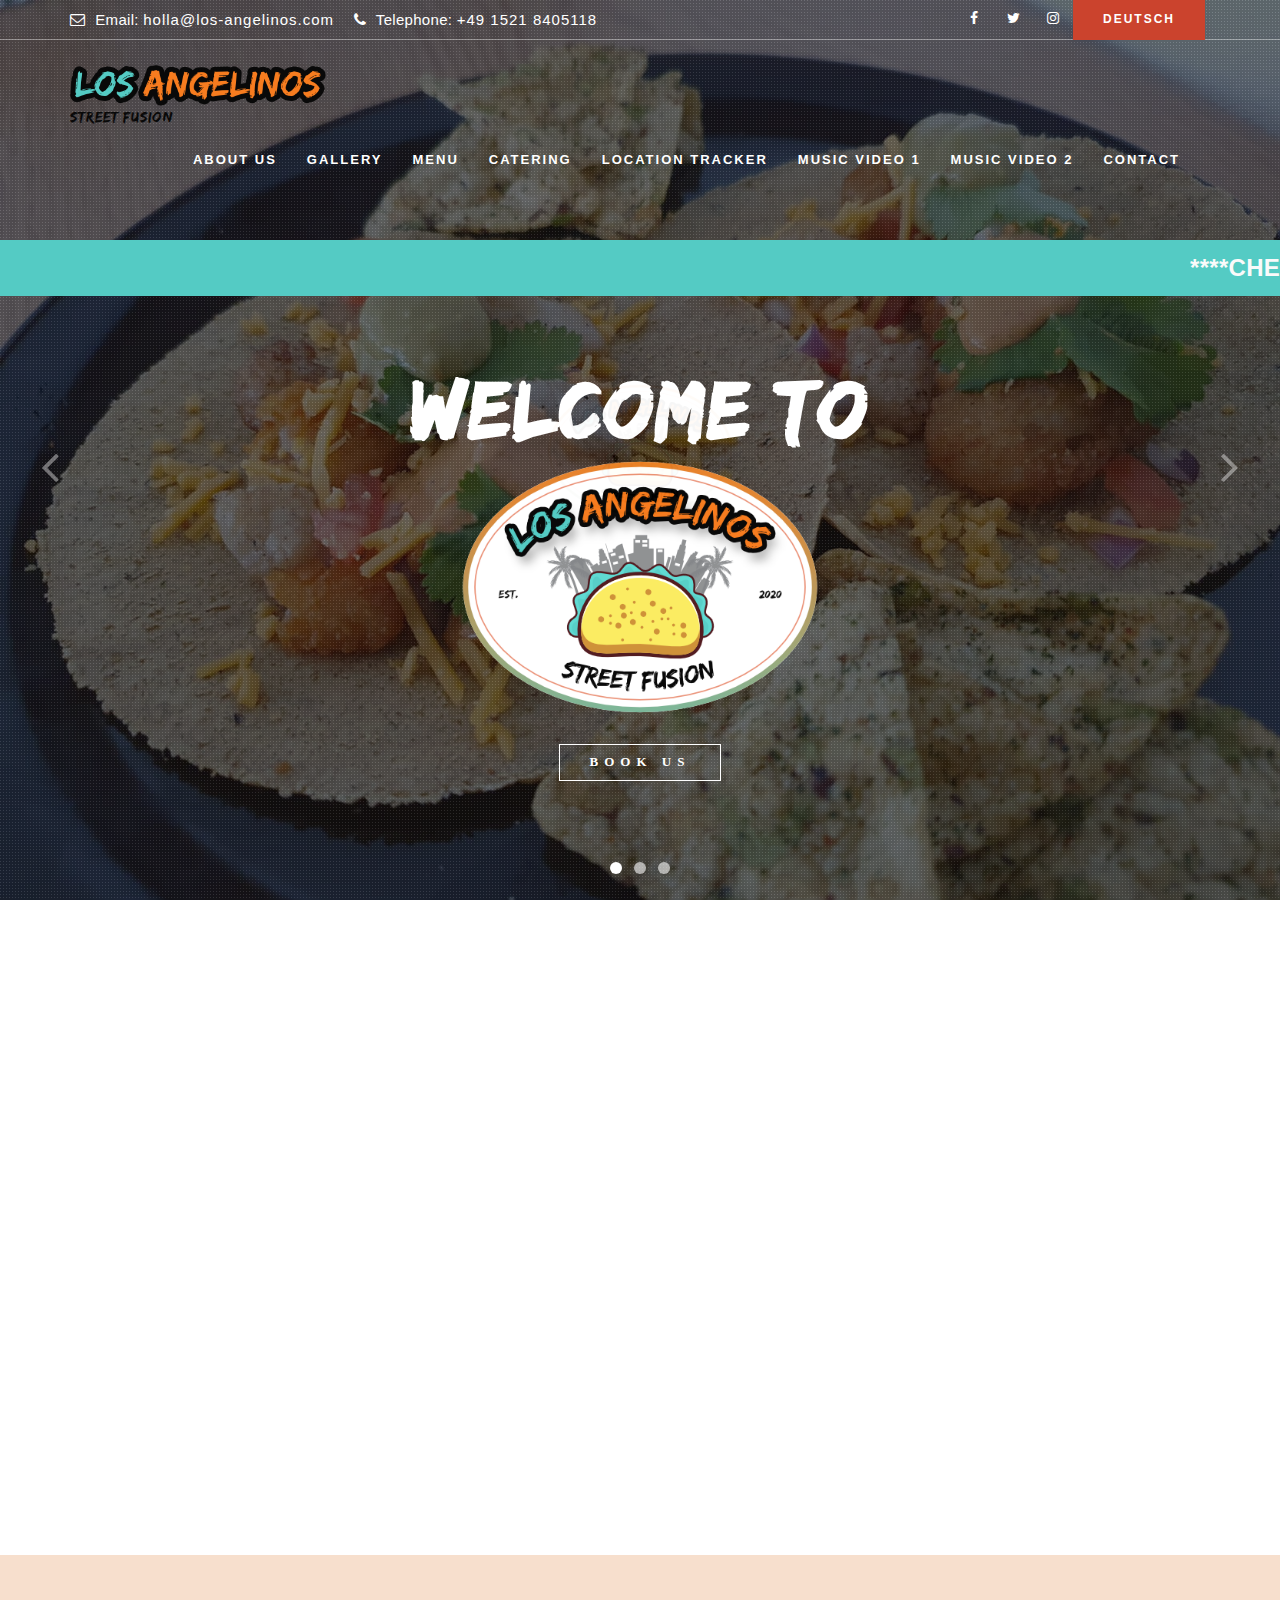
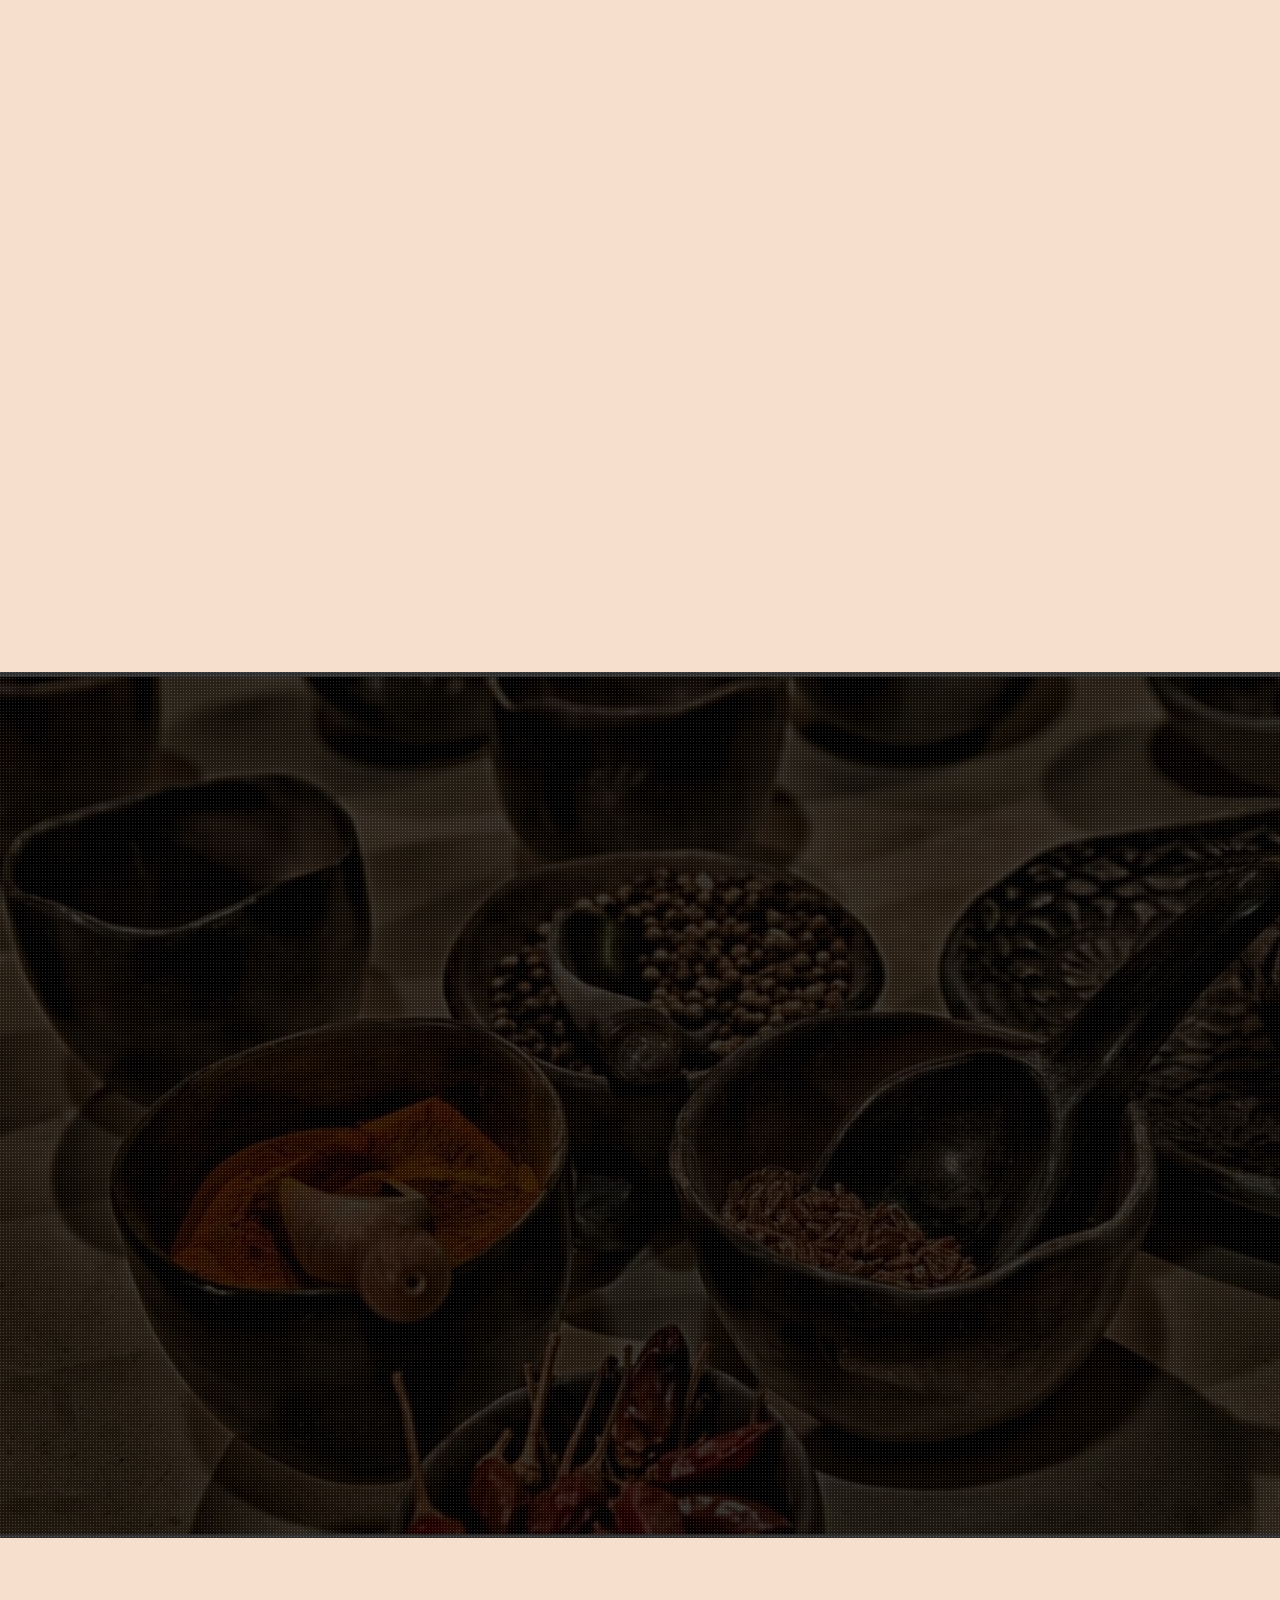
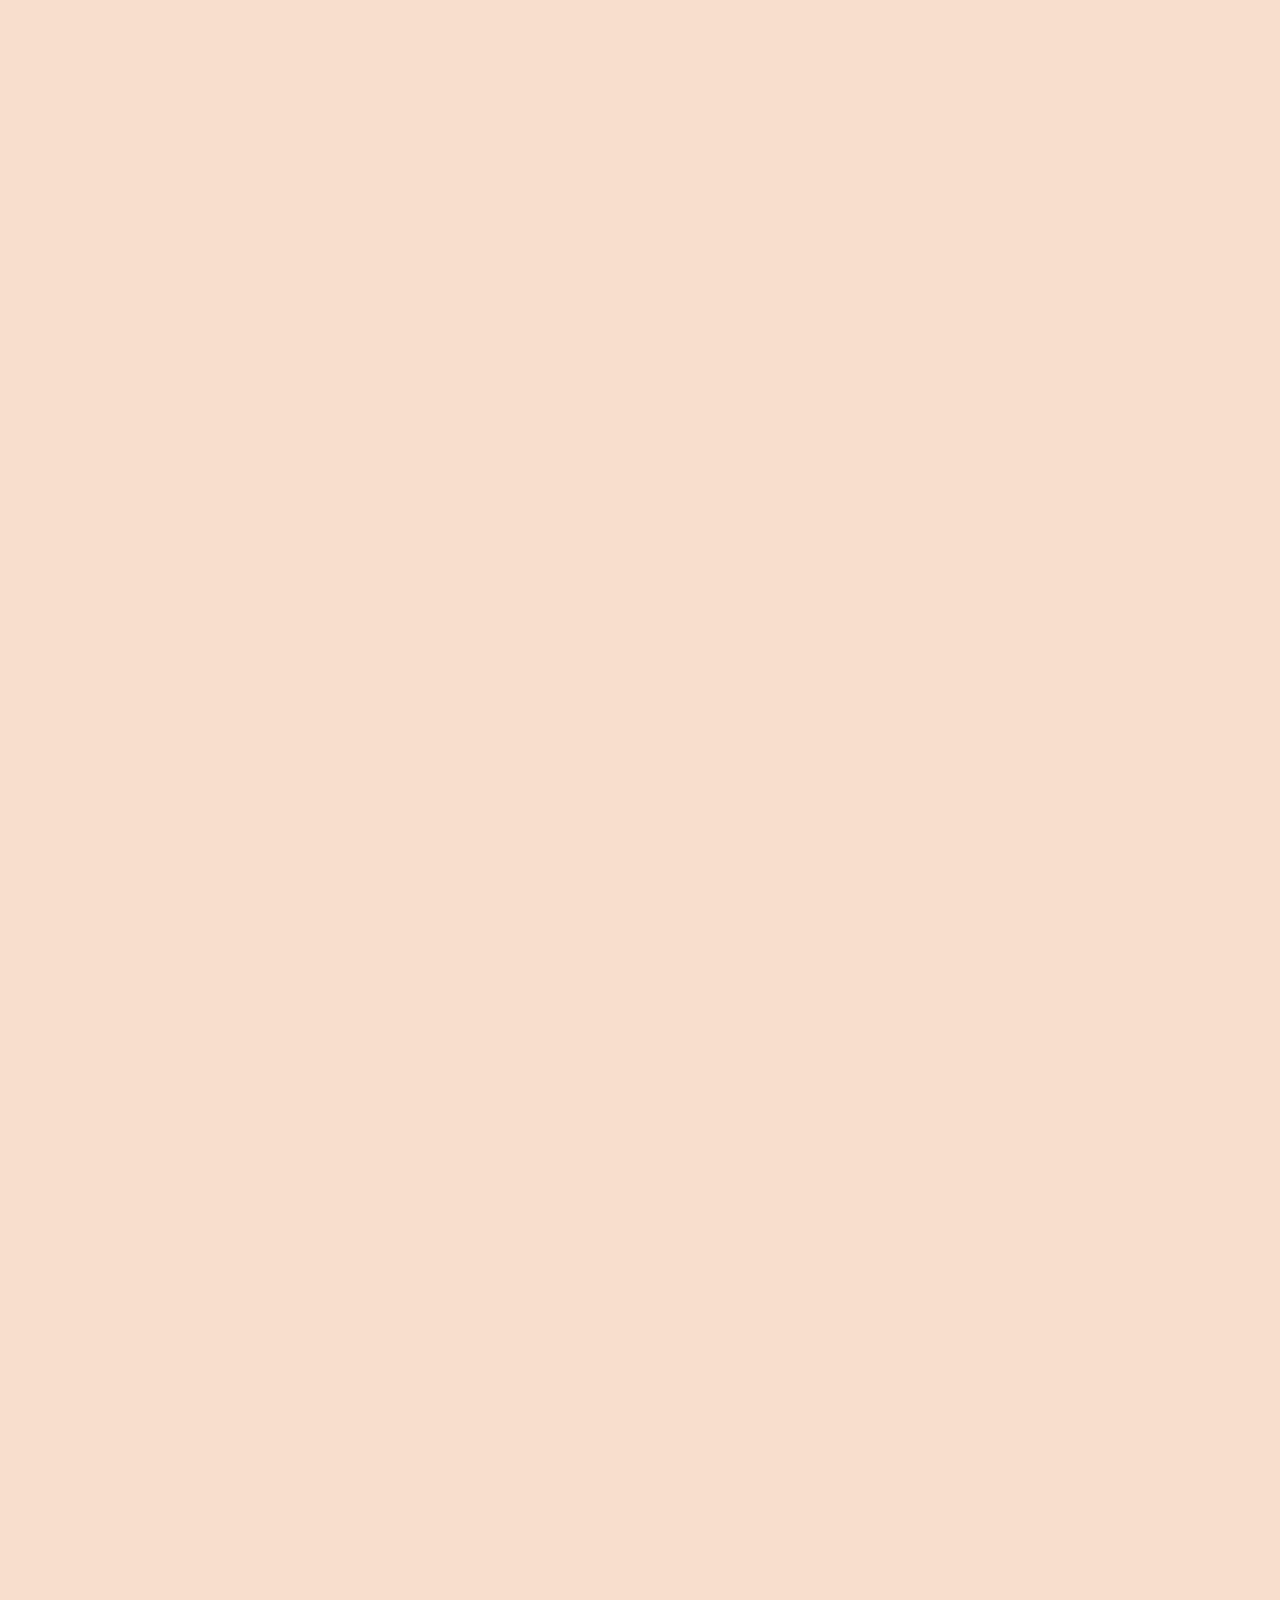
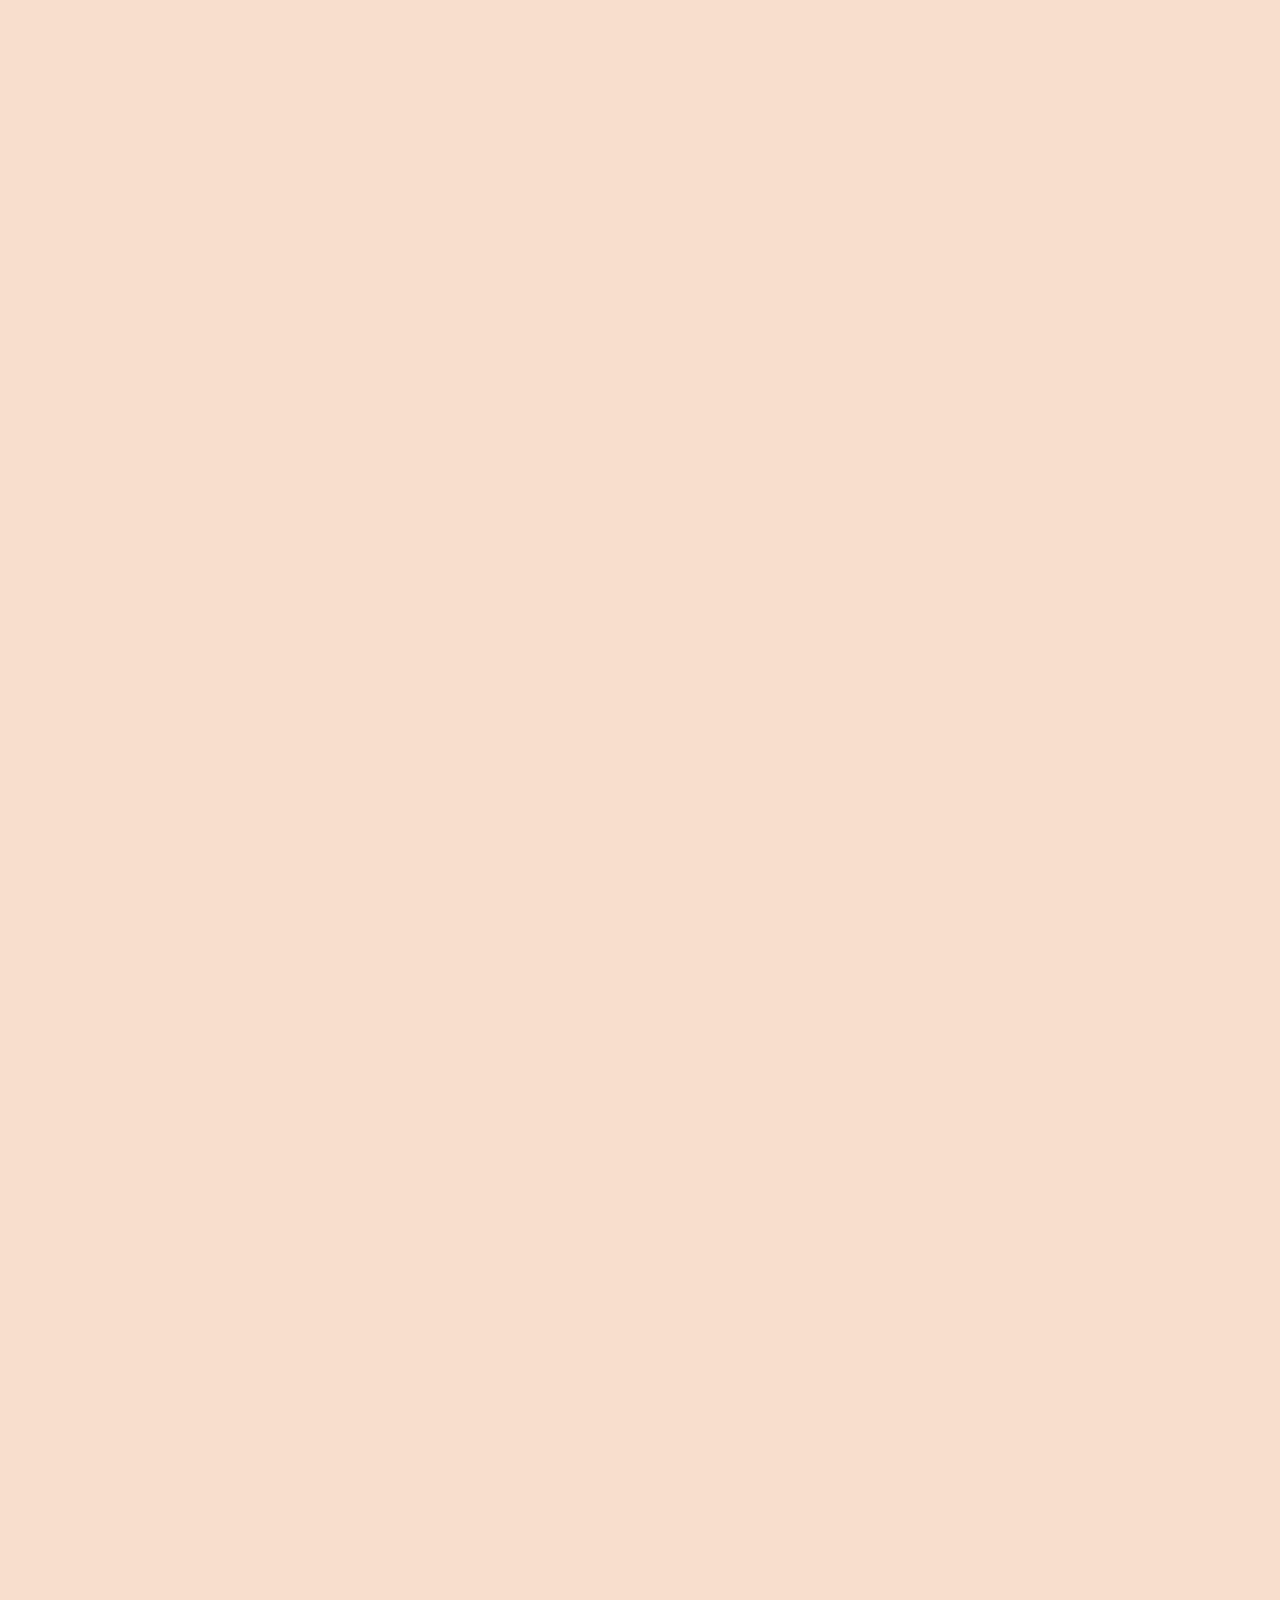
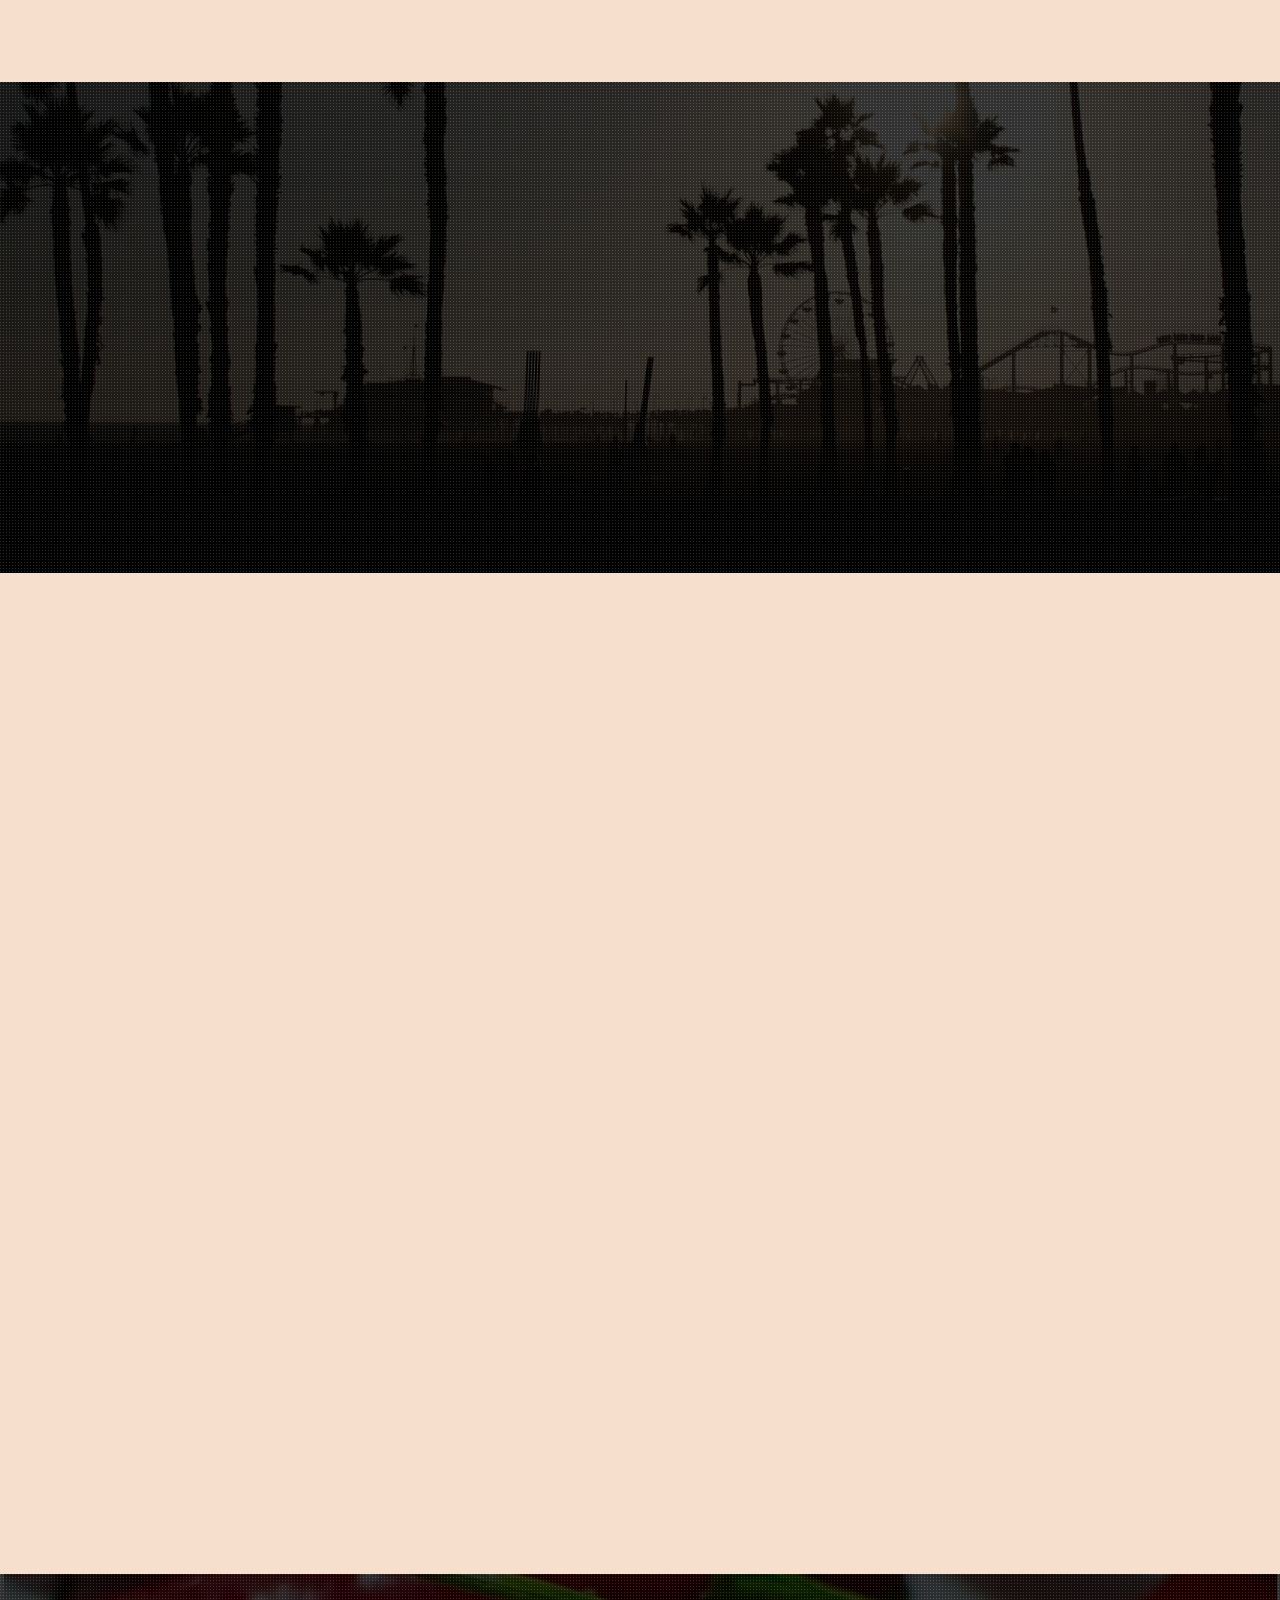
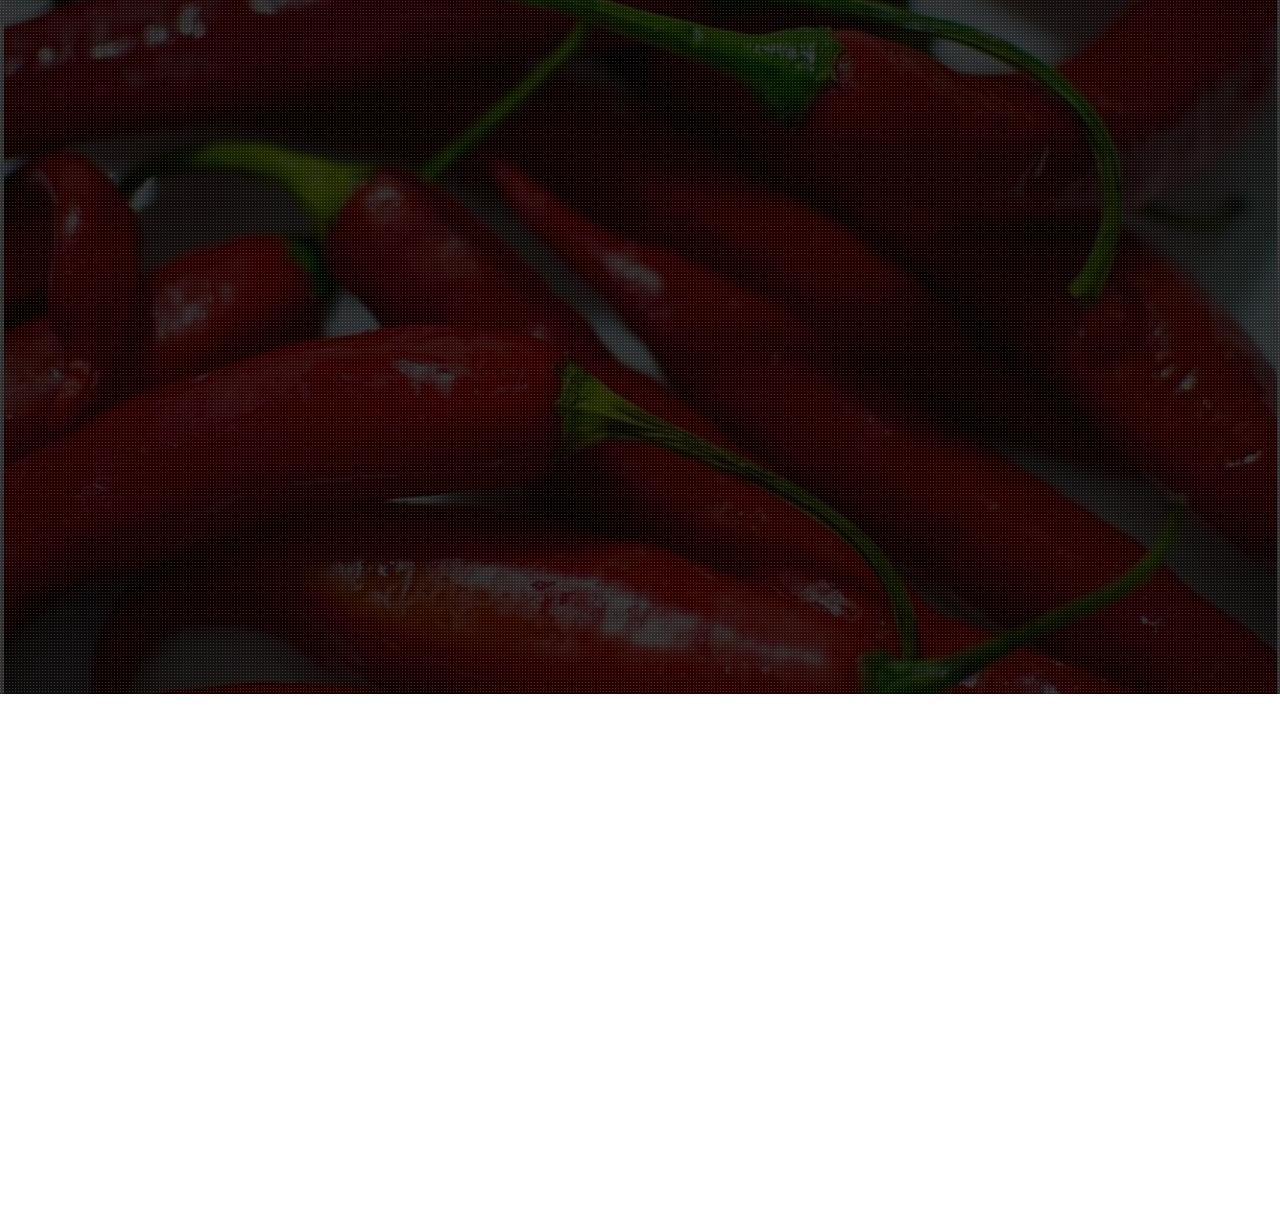
==== commit cc0281aa: "update" ====
--- a/index.html
+++ b/index.html
@@ -294,20 +294,7 @@
     </div>
   </div>
 </section>   
-<section class="about-area section-padding" id="about">
-  <div class="container wow fadeIn">
-    <div class="row">
-      <div class="col-md-12 col-lg-12 col-sm-12 col-xs-12">
-        <div style="text-align: center" class="area-title text-center">
-          <h2>Official Music Video Available On YouTube</h2>
-        </div>
-      </div>
-      <div class="col-md-12 col-lg-12 col-sm-12 col-xs-12">
-        
-      </div>
-    </div>
-  </div>
-</section>  
+ 
 <!-- Trailer Area end -->
 
   <!--GALLERY AREA-->
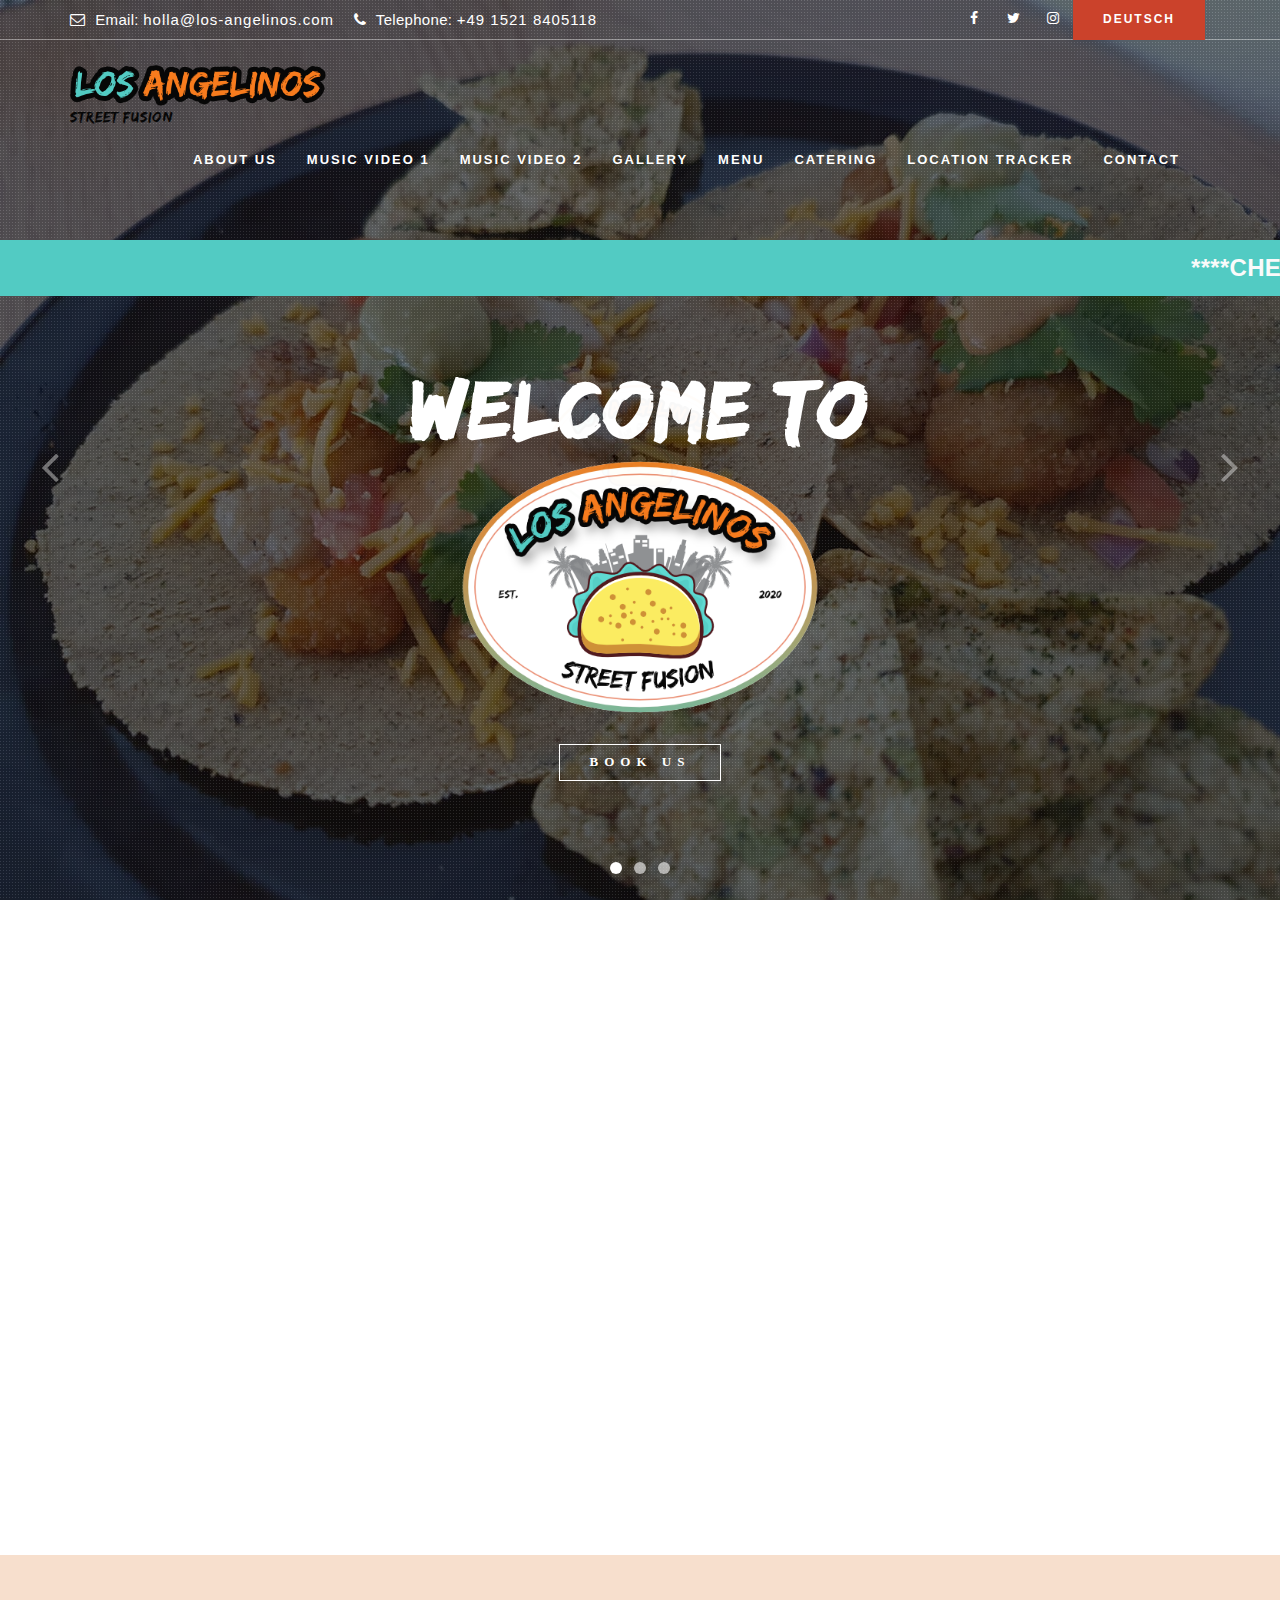
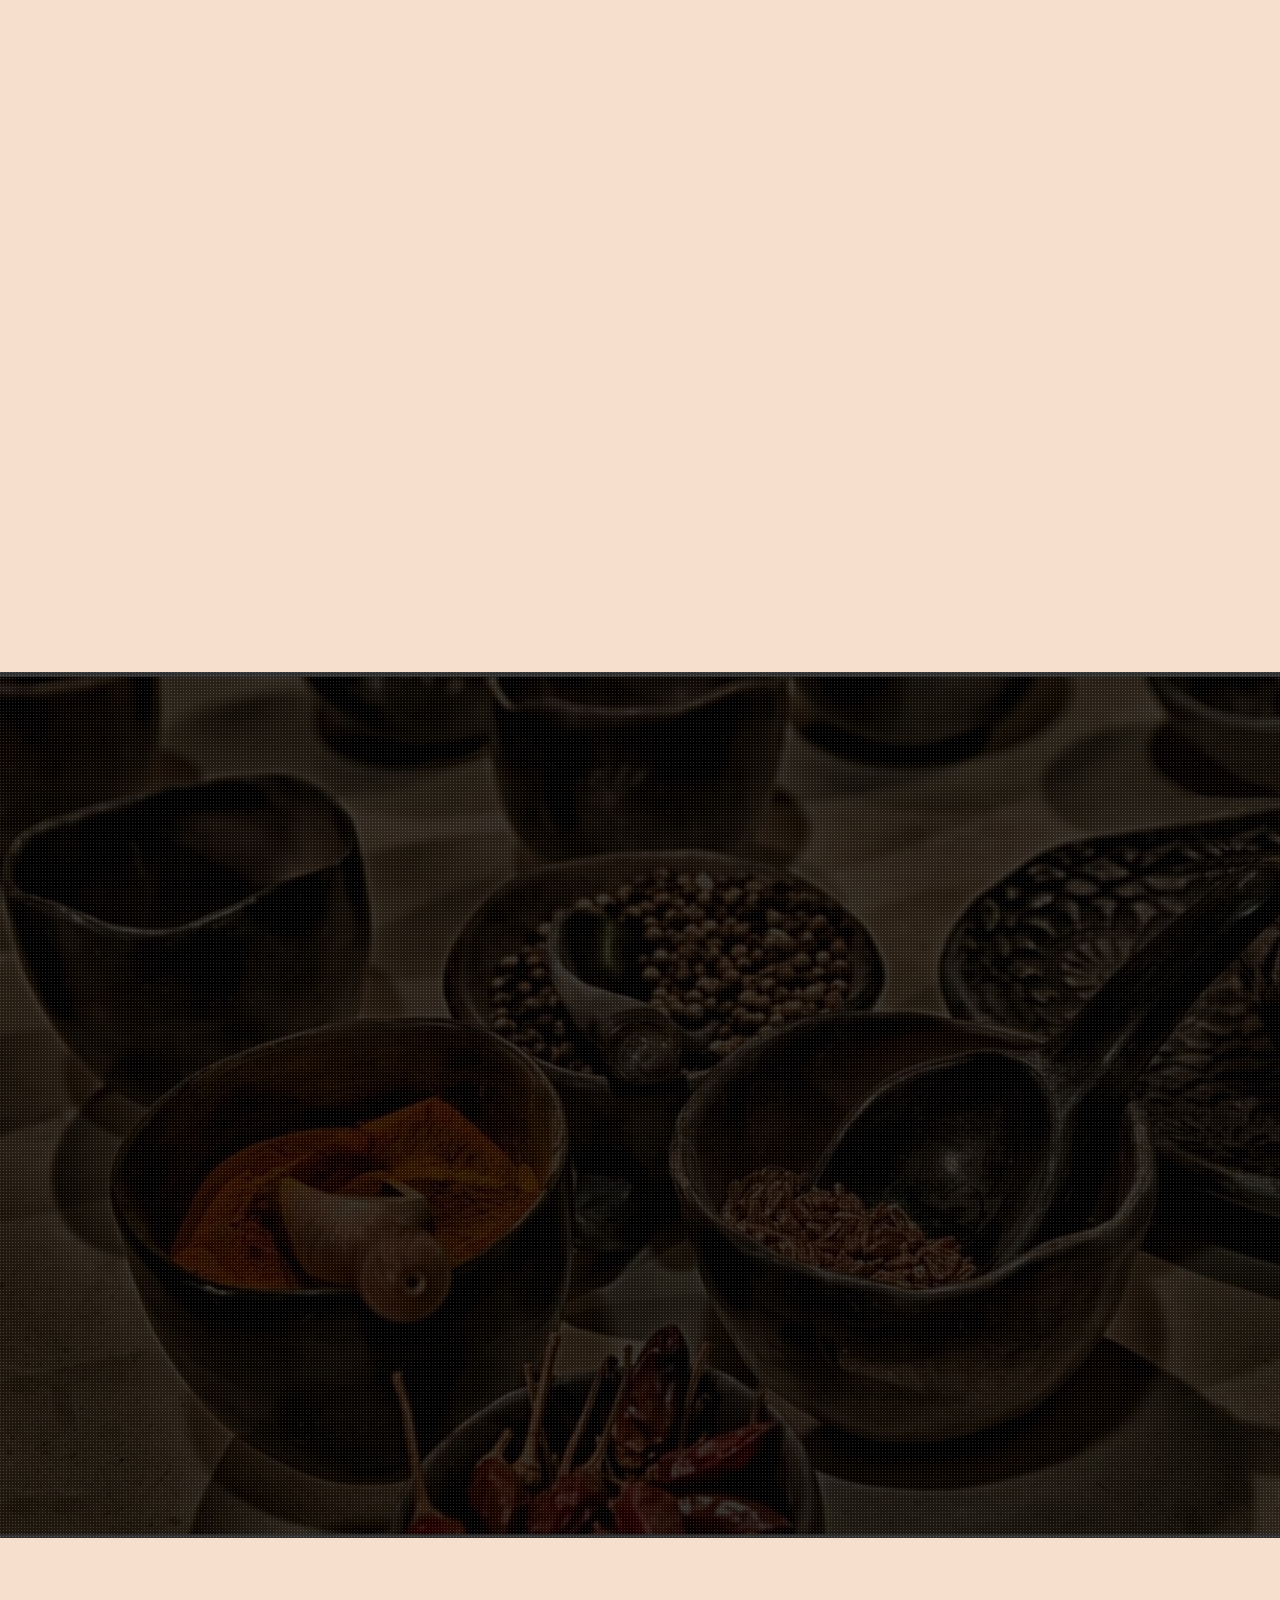
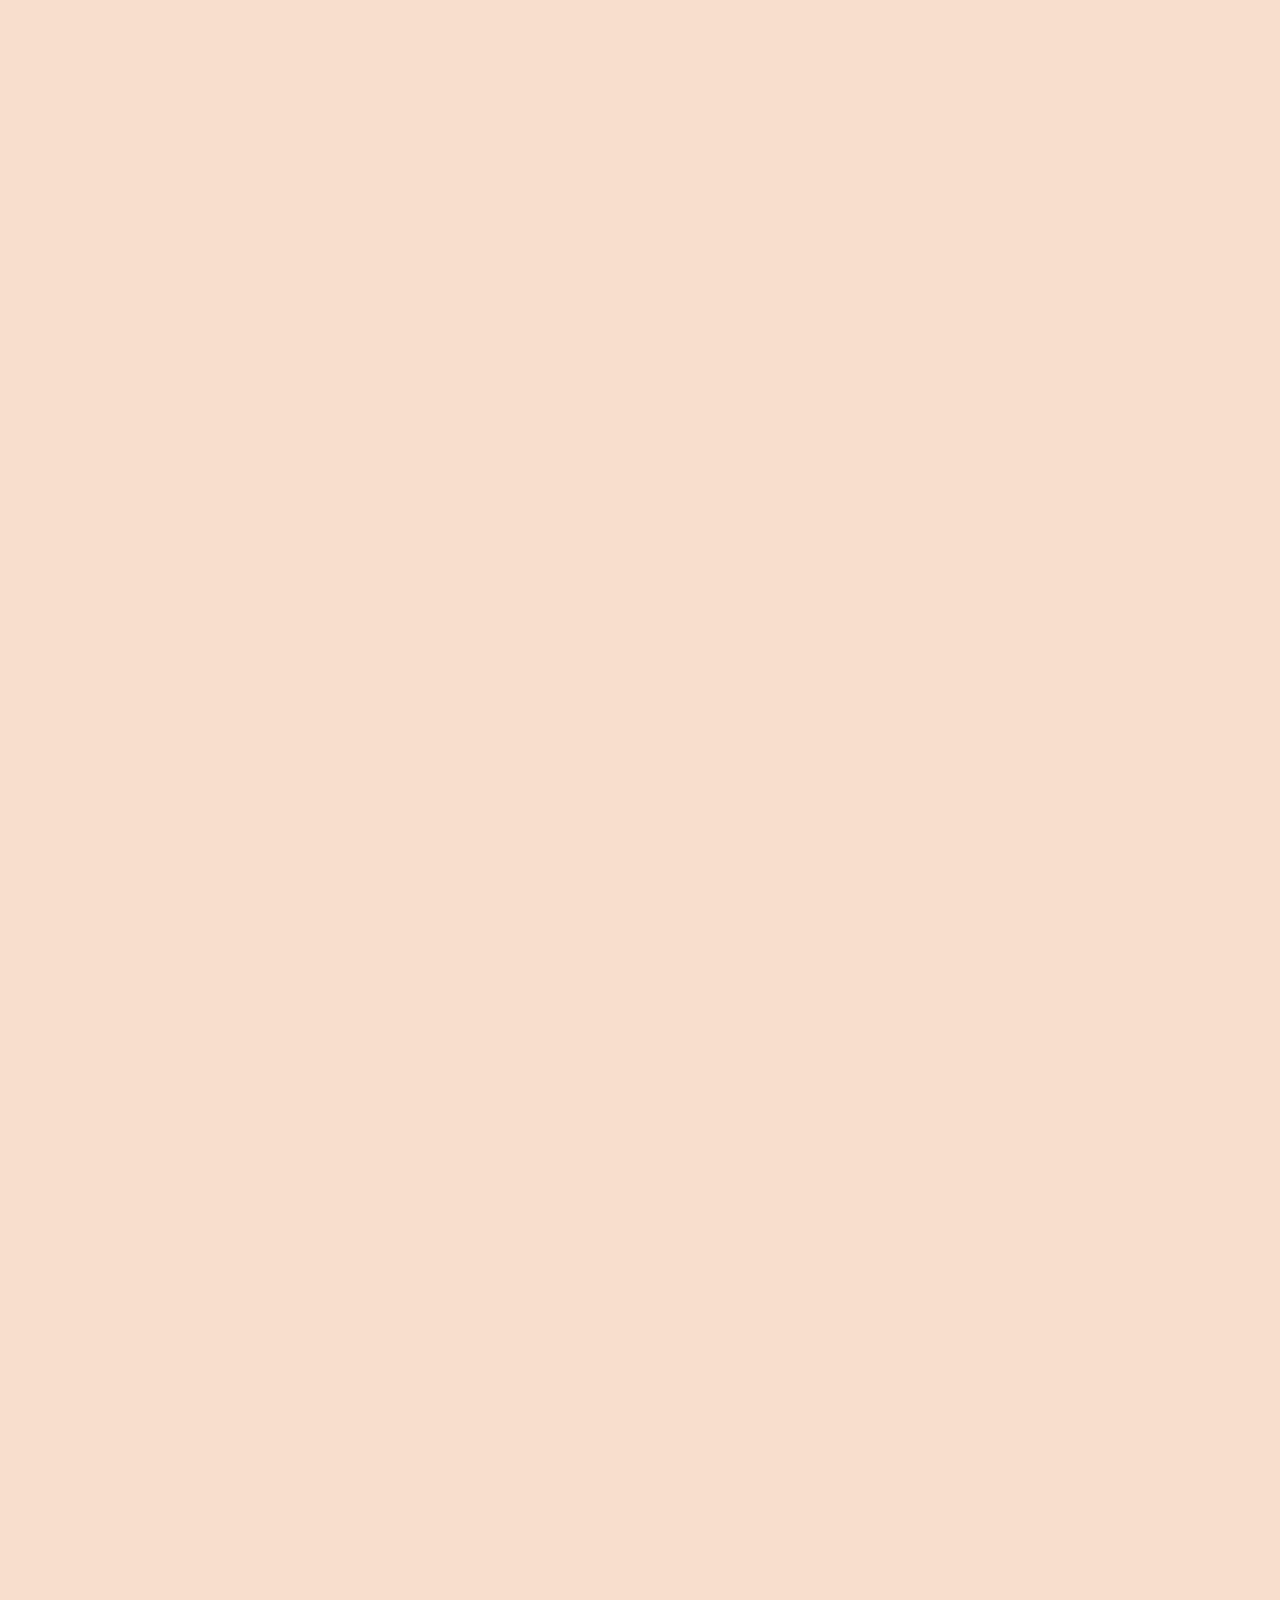
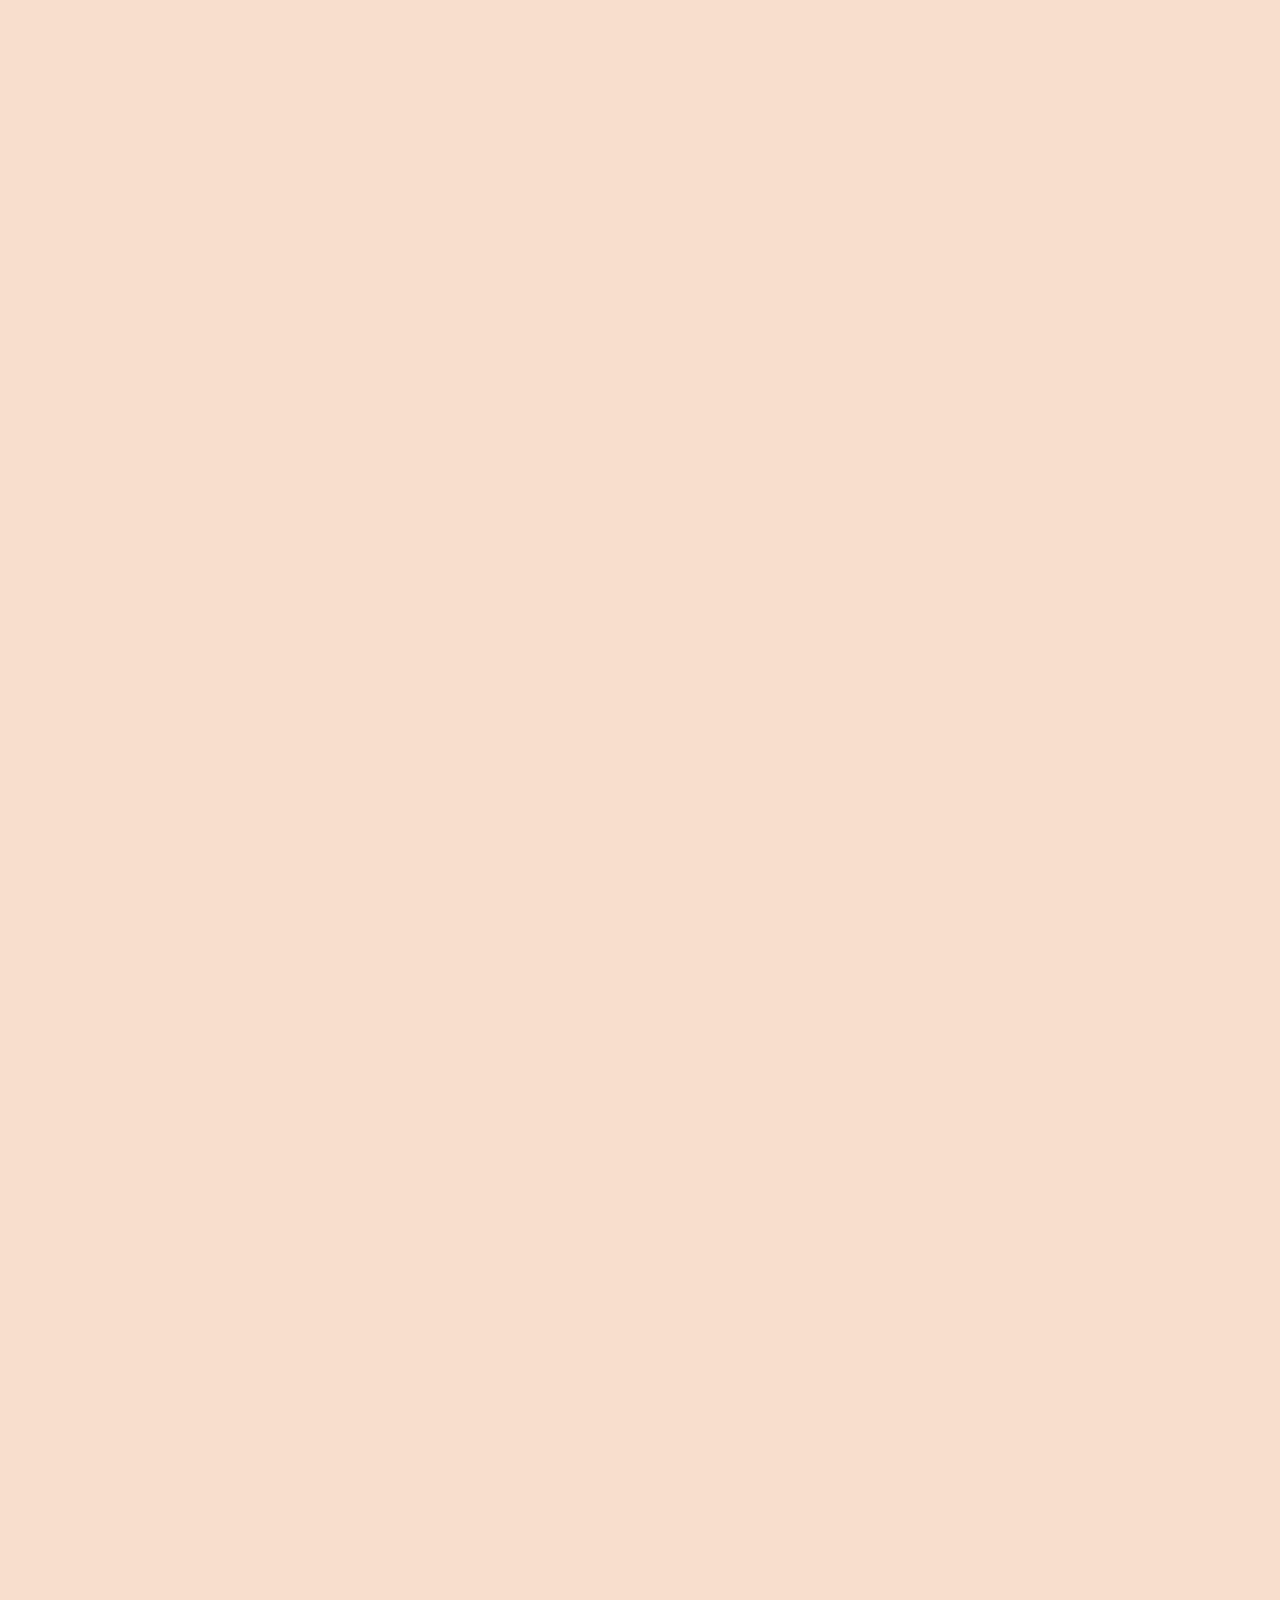
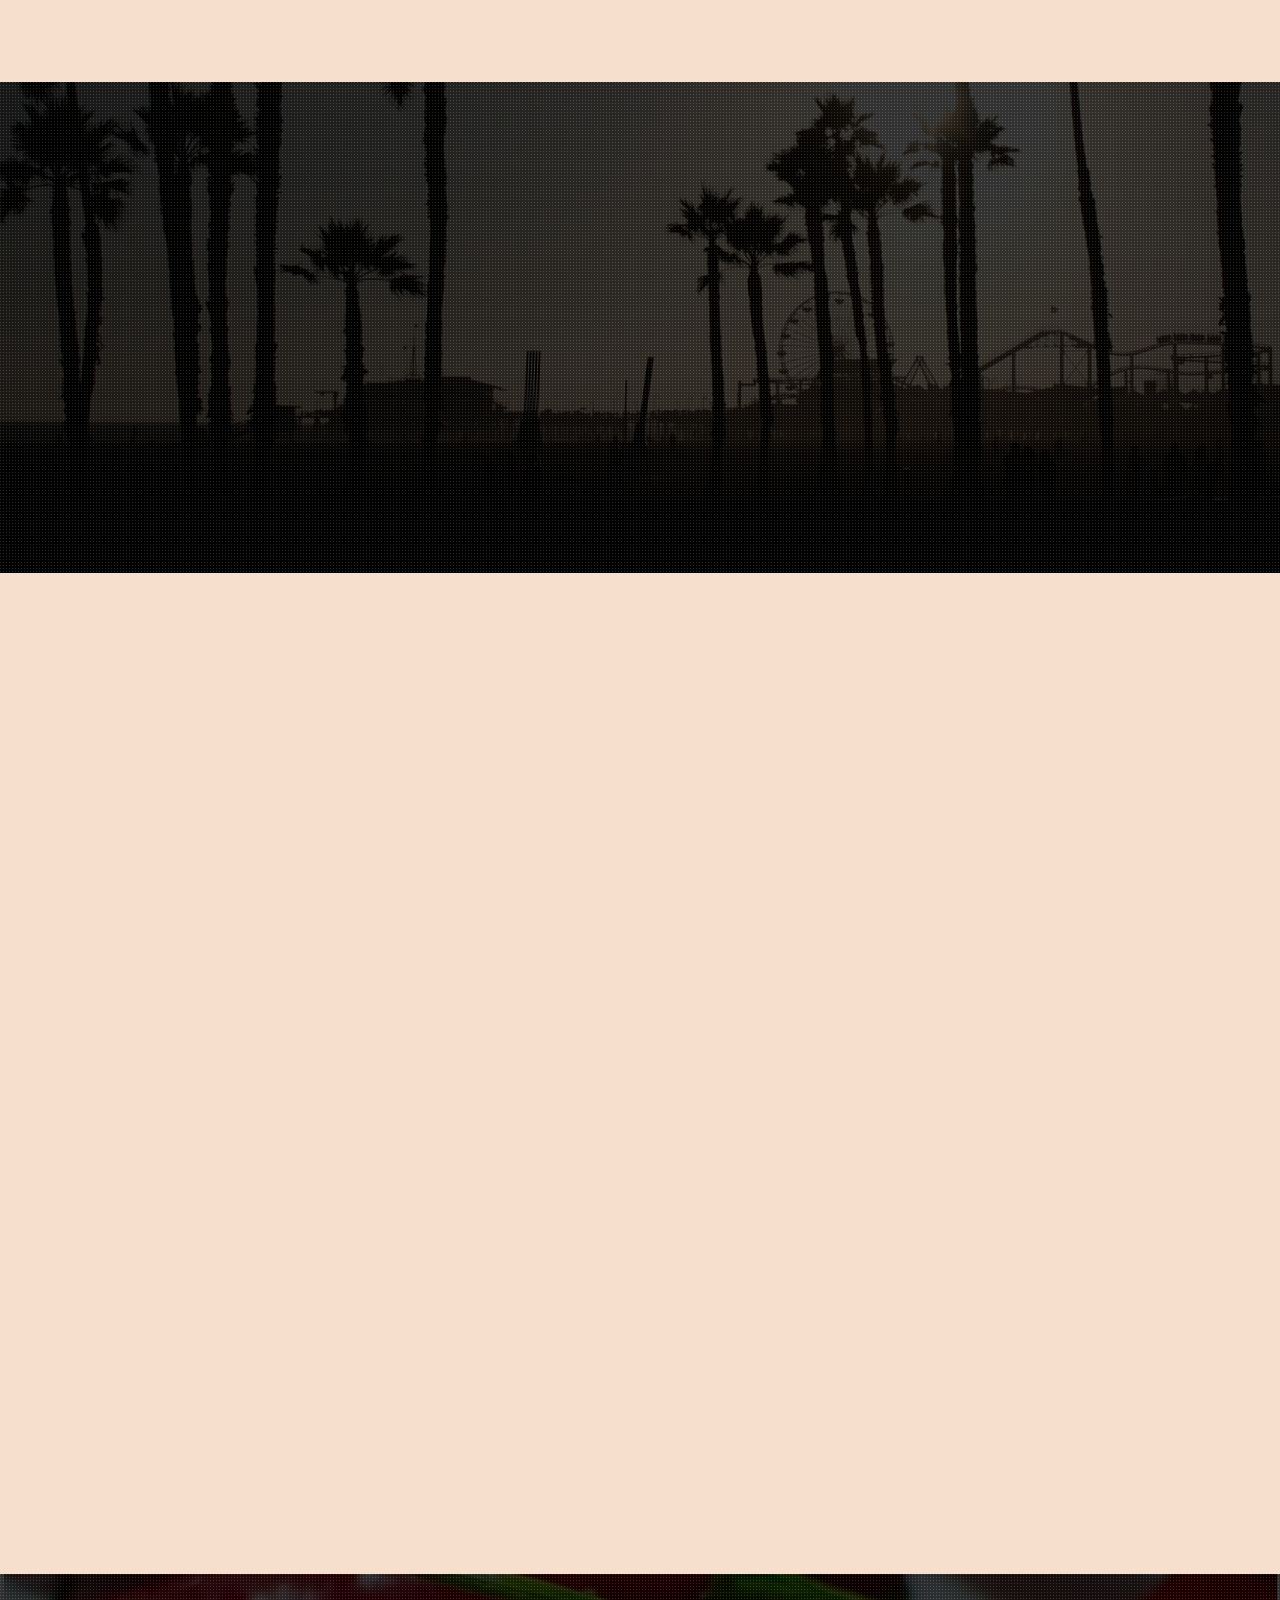
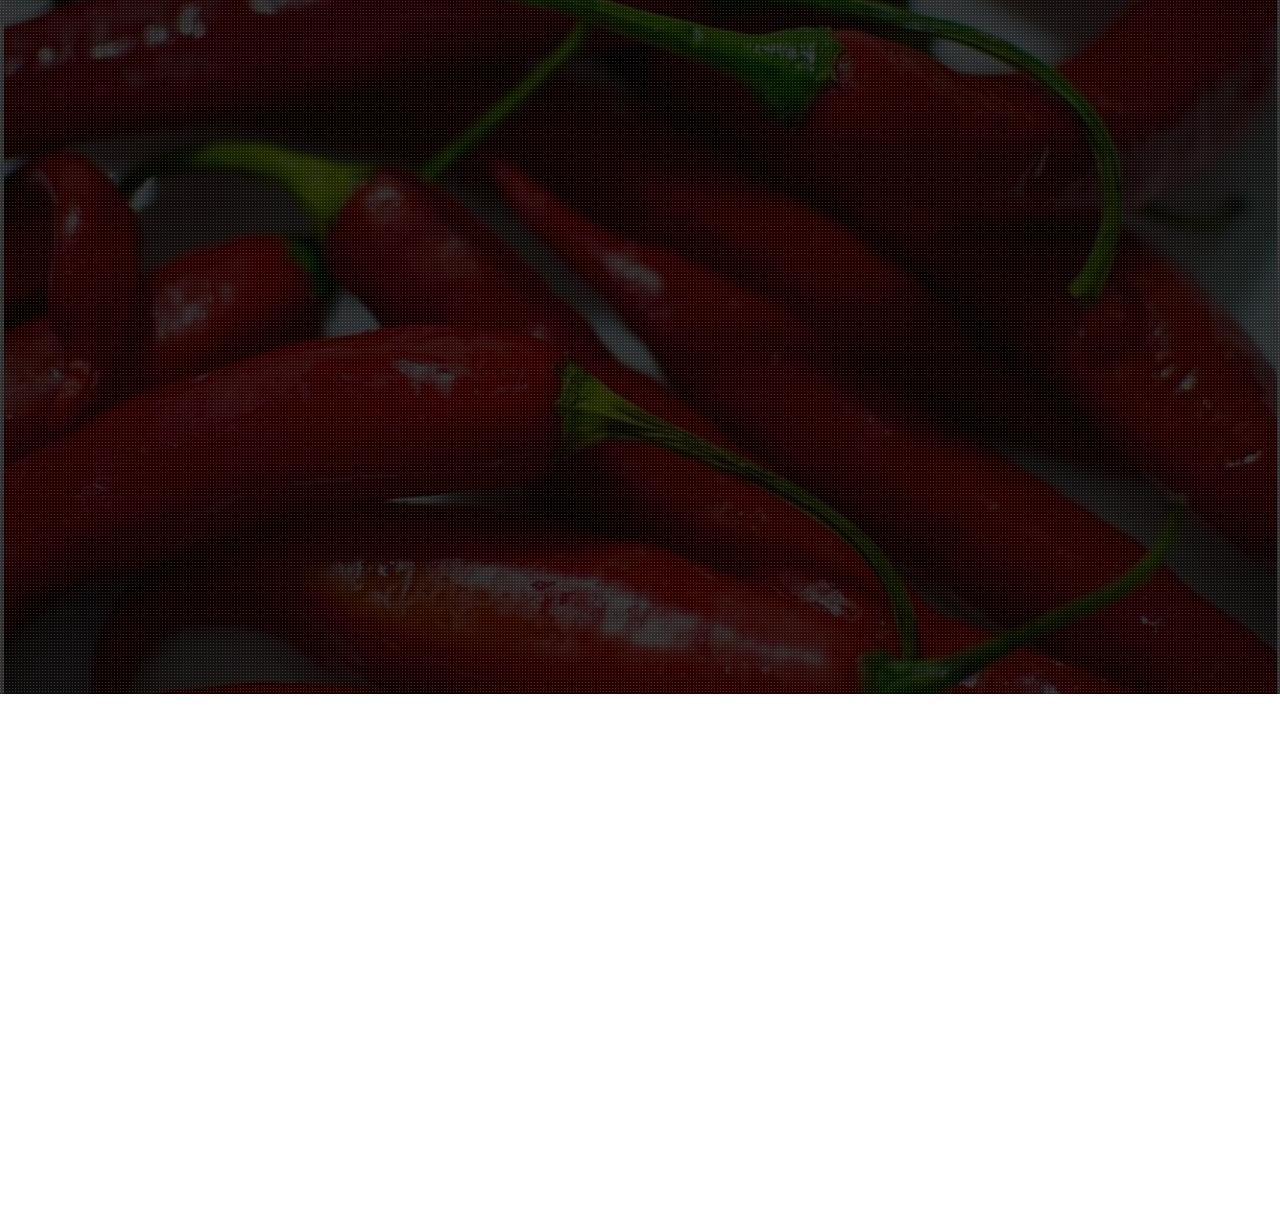
==== commit a50c02b0: "updated tracker and navbar" ====
--- a/index.html
+++ b/index.html
@@ -145,12 +145,12 @@
               <ul id="nav" class="nav navbar-nav">
                 <!-- <li class="active"><a href="#home">Home</a></li> -->
                 <li><a href="#about">about us</a></li>
+                <li><a href="https://youtu.be/vLXQYEh1uwI">Music Video 1</a></li>
+                <li><a href="https://youtu.be/7tu4Y9h2Nc4">Music Video 2</a></li>
                 <li><a href="#promotion">Gallery</a></li>
                 <li><a href="#menu">Menu</a></li>
                 <li><a href="#reservation-button">Catering</a></li>
                 <li><a href="#blog">Location Tracker</a></li>
-                <li><a href="https://youtu.be/vLXQYEh1uwI">Music Video 1</a></li>
-                <li><a href="https://youtu.be/7tu4Y9h2Nc4">Music Video 2</a></li>
                 <li><a href="#contact">Contact</a></li>
               </ul>
             </div>
@@ -289,7 +289,7 @@
         </div>
         <div class="col-md-6 col-lg-6 col-sm-12 col-xs-12">
           <iframe style="width: 100%;" class="video" width="560" height="315" src="https://www.youtube.com/embed/7tu4Y9h2Nc4" title="YouTube video player" frameborder="0" allow="accelerometer; autoplay; clipboard-write; encrypted-media; gyroscope; picture-in-picture" allowfullscreen></iframe>
-          <h4>Music Video 2 "Thank You</h4>
+          <h4>Music Video 2 "Thank you"</h4>
         </div>
     </div>
   </div>
@@ -1163,26 +1163,6 @@
             </div>
           </div>
         </div>
-        <!--   <div class="col-md-4 col-lg-4 col-sm-12 col-xs-12">
-            <div class="single-post text-center">
-              <div class="blog-post-img">
-                <a href="https://www.google.de/maps/dir//Salzburger+Weg+1,+50858+K%C3%B6ln/@50.9276416,6.8680448,17.27z/data=!4m9!4m8!1m0!1m5!1m1!1s0x47bf3b249d5baa7b:0x2fc44df89c642841!2m2!1d6.8687898!2d50.9277209!3e0">
-                  <img src="img/blog/main_blog/location_salzburger.jpg" alt="">
-                </a>
-              </div>
-              <div class="post-details">
-                <h3><a href="#">Saturday &amp; Sunday</a></h3>
-                <p>
-                  Street Food Drive-Thru Arena coming back on June 6 &​ 7
-                </p>
-                <p class="post-meta">
-                  •  
-                  <span style="color: red;">For more info visit:<br><a href="http://schulteundschulte.de">http://schulteundschulte.de</a><br> </span>
-        
-                </p>
-              </div>
-            </div>
-          </div> -->
         <div class="col-md-4 col-lg-4 col-sm-12 col-xs-12">
           <div class="single-post text-center">
             <div class="blog-post-img">
@@ -1227,66 +1207,6 @@
             </div>
           </div>
         </div>
-        <!-- <div class="col-md-4 col-lg-4 col-sm-12 col-xs-12">
-                    <div class="single-post text-center">
-                        <div class="blog-post-img ">
-                            <img src="img/blog/main_blog/drive-in.jpg" alt="">
-                        </div>
-                        <div class="post-details">
-                            <h3><a href="#">Monday</a></h3>
-                            <p>Lorem ipsum dolor sit amet, consectetur adipisicing elit. Alias itaque eaque deserunt atque laborum ex ad facilis praesentium placeat tenetur.</p>
-                            <p class="post-meta"><a href="#">7 April, 2020</a> •&ensp;&ensp;<span style="color: aquamarine">11am-12pm</span></p>
-                        </div>
-                    </div>
-                </div> -->
-        <!-- <div class="col-md-4 col-lg-4 col-sm-12 col-xs-12">
-                  <div class="single-post text-center">
-                    <div class="blog-post-img">
-                      <a
-                        href="https://www.google.com/maps/dir//Heussallee+7,+53113+Bonn/@50.7174767,7.1191726,16z/data=!4m9!4m8!1m0!1m5!1m1!1s0x47bee167464177db:0x3f7a3652c97d5157!2m2!1d7.12355!2d50.71747!3e0"
-                      >
-                        <img src="img/blog/main_blog/location_heussalle.jpg" alt="" />
-                      </a>
-                    </div>
-                    <div class="post-details">
-                      <h3><a href="#">Monday</a></h3>
-                      <p>
-                        Heussallee 11-7,<br />
-                        53113 Bonn
-                      </p>
-                      <p class="post-meta">
-                        <a href="#">May 25, 2020</a> 
-                        •&ensp;&ensp;
-                        <span style="color: red;">11:30 - 14:30</br></br> </span>
-              
-                      </p>
-                    </div>
-                  </div>
-                </div> -->
-        <!-- <div class="col-md-4 col-lg-4 col-sm-12 col-xs-12">
-                  <div class="single-post text-center">
-                    <div class="blog-post-img">
-                      <a
-                        href="https://maps.app.goo.gl/YNZYxCaN1nxLreTM8"
-                      >
-                        <img src="img/blog/main_blog/location_hariboschiff.jpg" alt="Location 1" />
-                      </a>
-                    </div>
-                    <div class="post-details">
-                      <h3><a href="#">Today</a></h3>
-                      <p>
-                        Parkplatz Hariboschiff
-                        Landgrabenweg 151,<br />
-                        53227 Bonn
-                      </p>
-                      <p class="post-meta">
-                        •&ensp;&ensp;
-                        <span style="color: red;">17:00 - 20:00</br></br> </span>
-              
-                      </p>
-                    </div>
-                  </div>
-                </div> -->
         <div class="col-md-4 col-lg-4 col-sm-12 col-xs-12">
           <div class="single-post text-center">
             <div class="blog-post-img">
@@ -1312,16 +1232,13 @@
         <div class="col-md-4 col-lg-4 col-sm-12 col-xs-12">
           <div class="single-post text-center">
             <div class="blog-post-img">
-               <!-- <a href="https://goo.gl/maps/ivZC8SfNYqQSUJi79">  -->
-                <img src="./img/blog/main_blog/blank.jpg" alt="Location5" />
-               <!-- </a>  -->
+               <a href="https://goo.gl/maps/ivZC8SfNYqQSUJi79"> 
+                  <img src="./img/blog/main_blog/location_markt.jpg" alt="Location5" />
+               </a> 
             </div>
             <div class="post-details">
               <h3 style="font-weight: 800;"><a href="#">Saturday</a></h3>
-              <p style="text-transform: uppercase;">
-                Private Event!
-              </p>
-              <!-- <p>
+              <p>
                 Marktplatz Bonn
               </p>
             <p>
@@ -1330,7 +1247,7 @@
              <p class="post-meta">
                 &#8226;&ensp;
                 <span style="color: red;">11:00 - 17:00</br></br></span>
-              </p>  -->
+              </p> 
             </div>
           </div>
         </div>
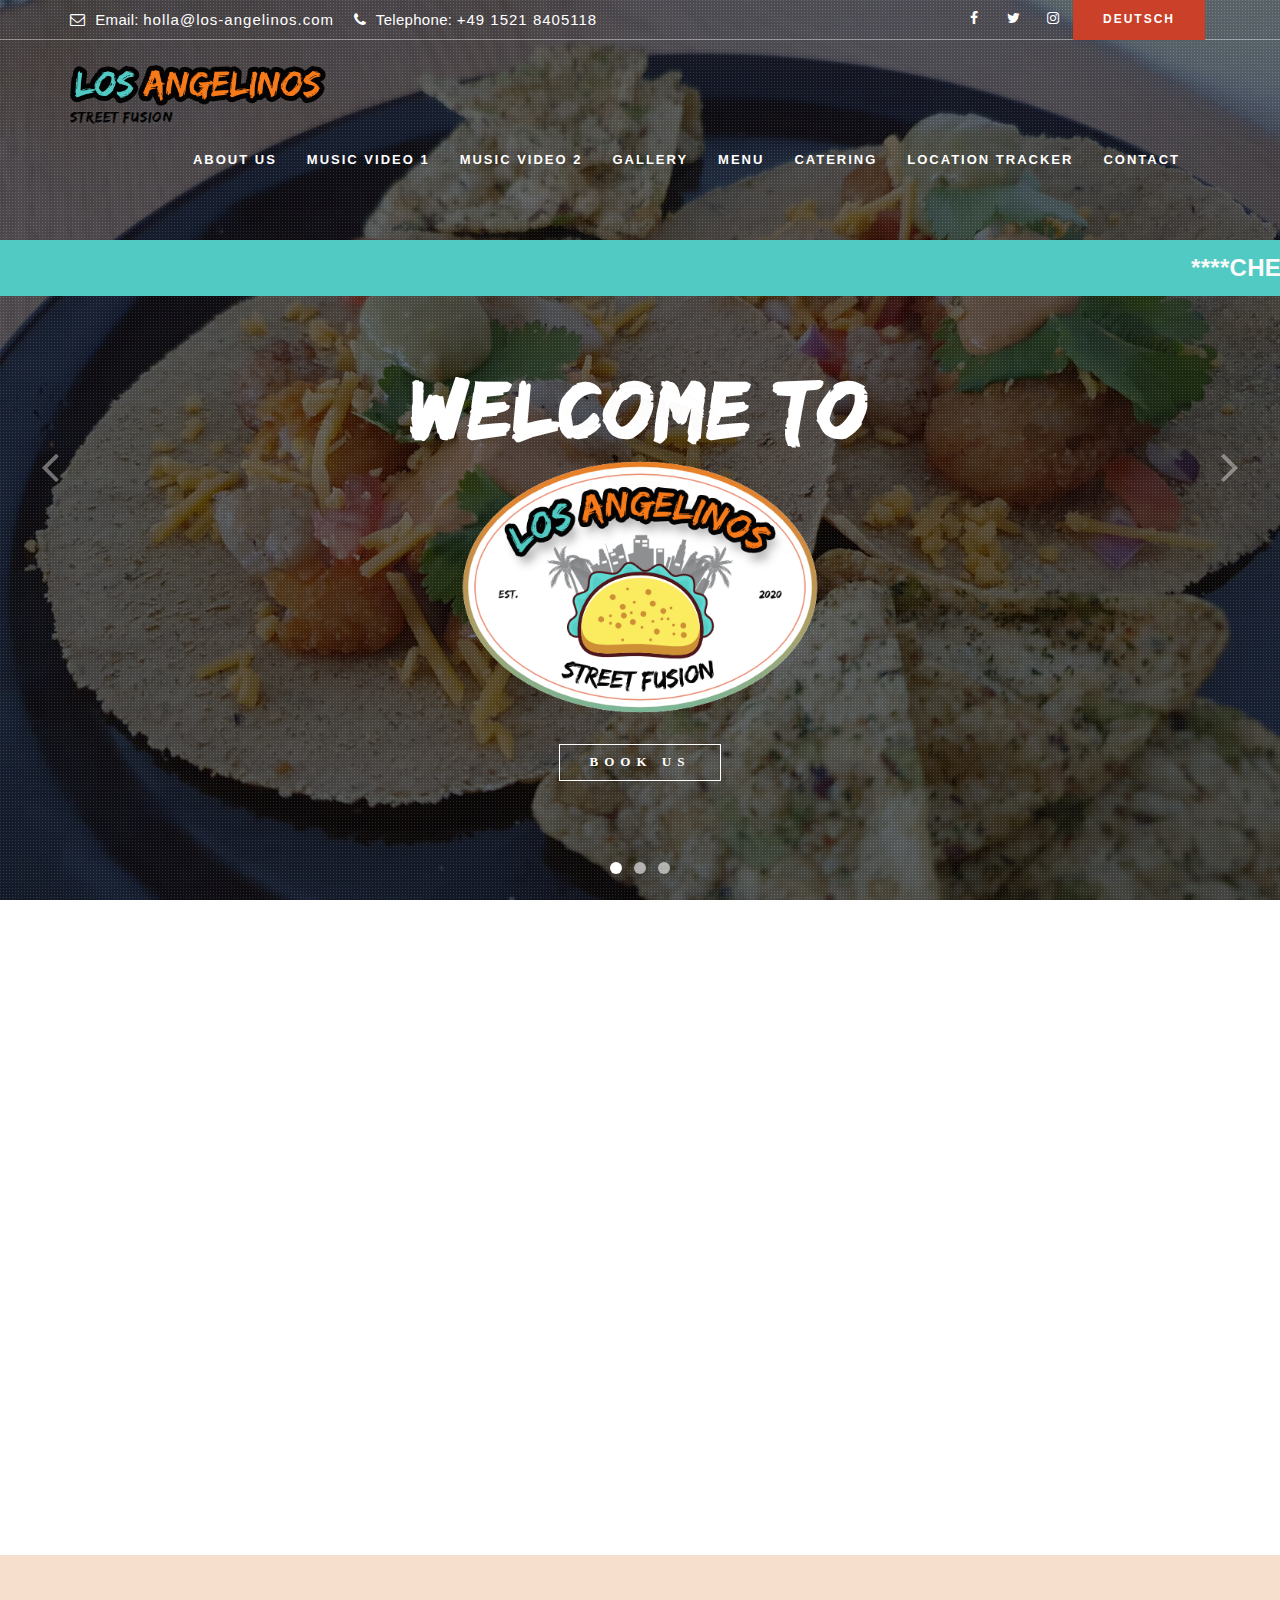
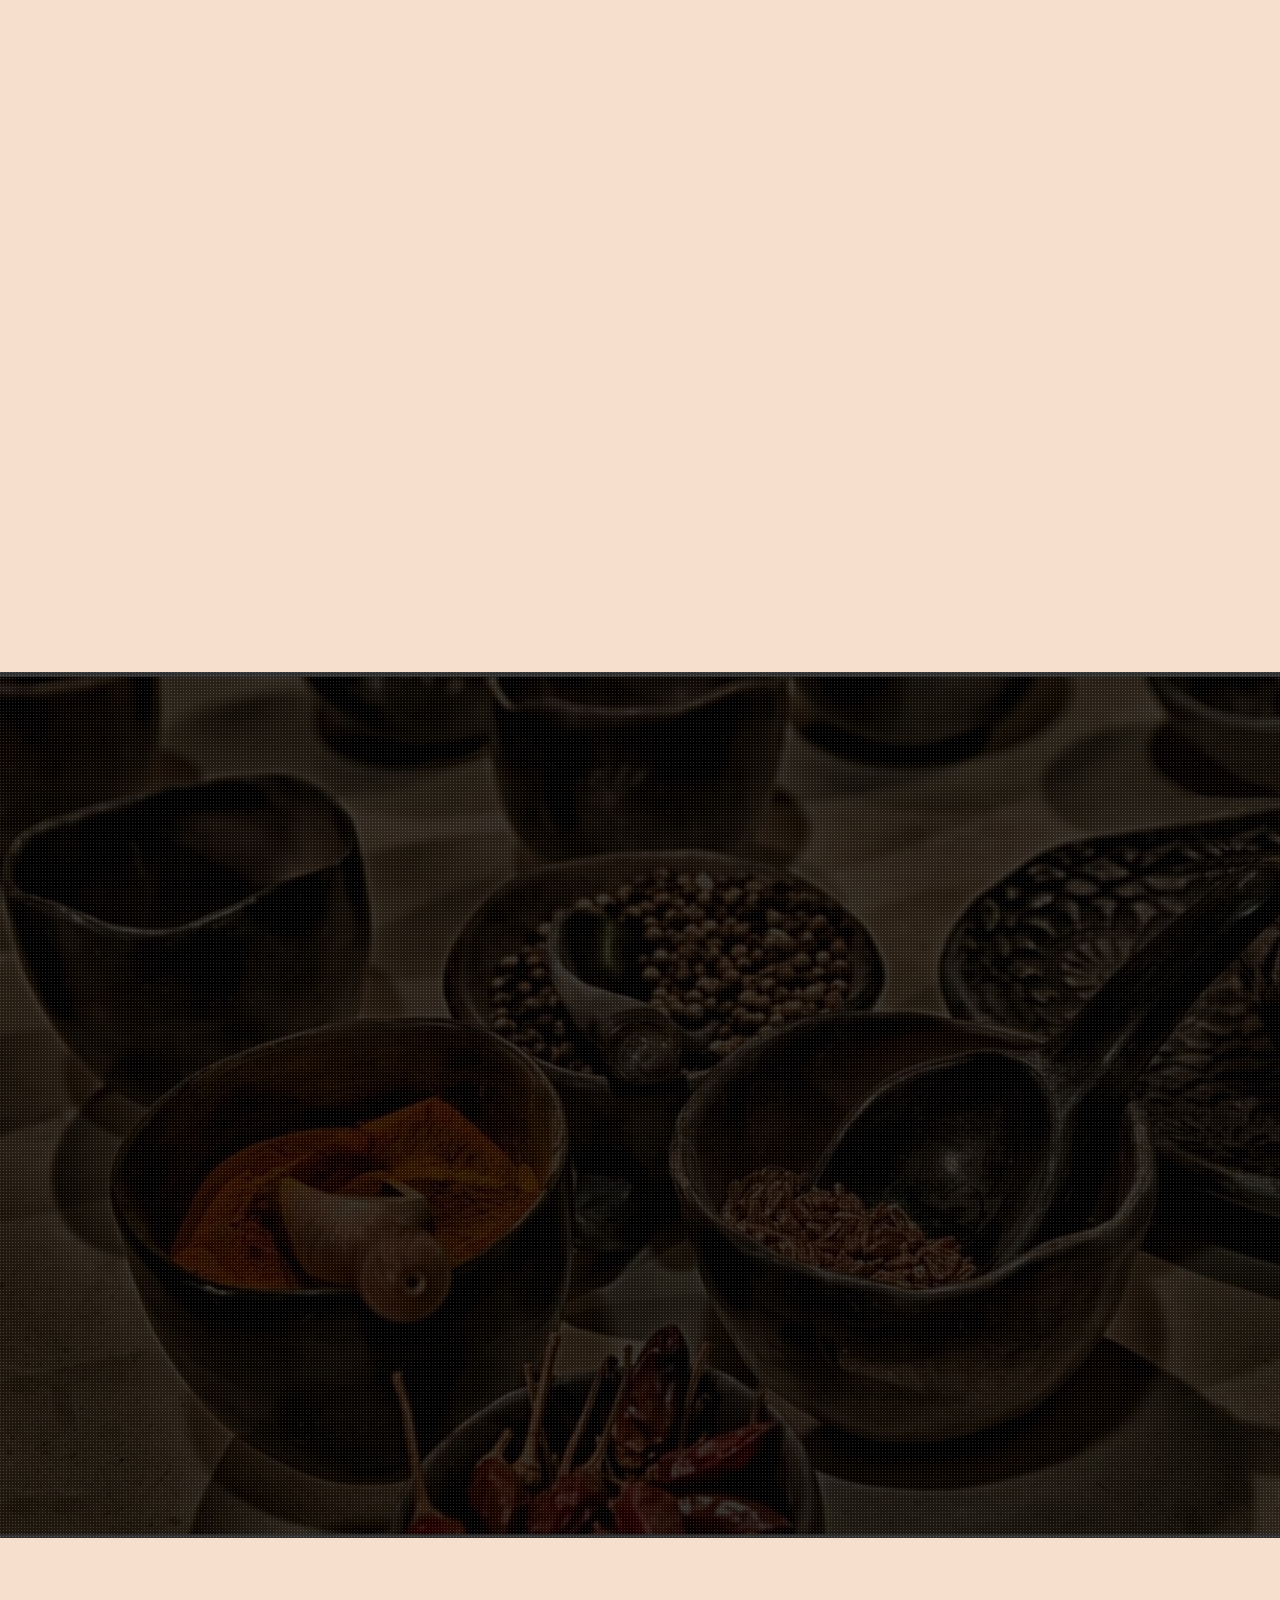
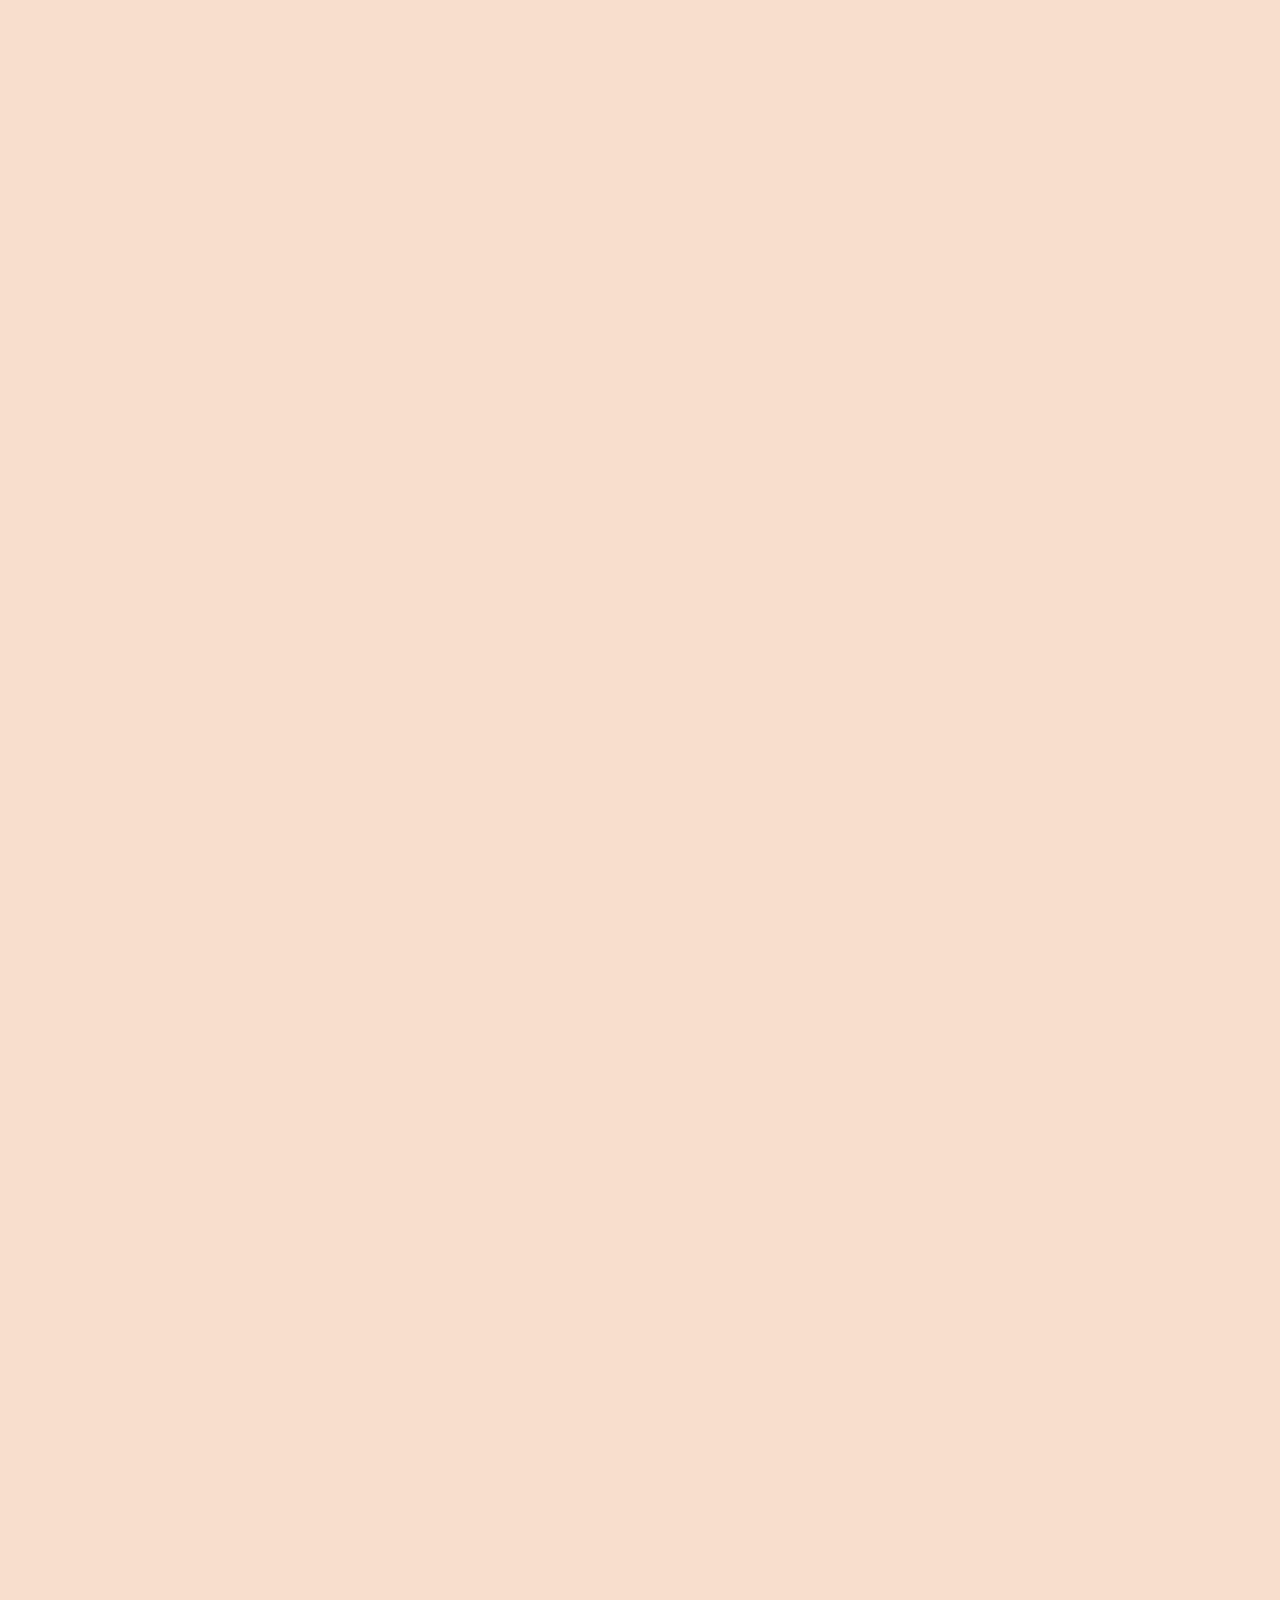
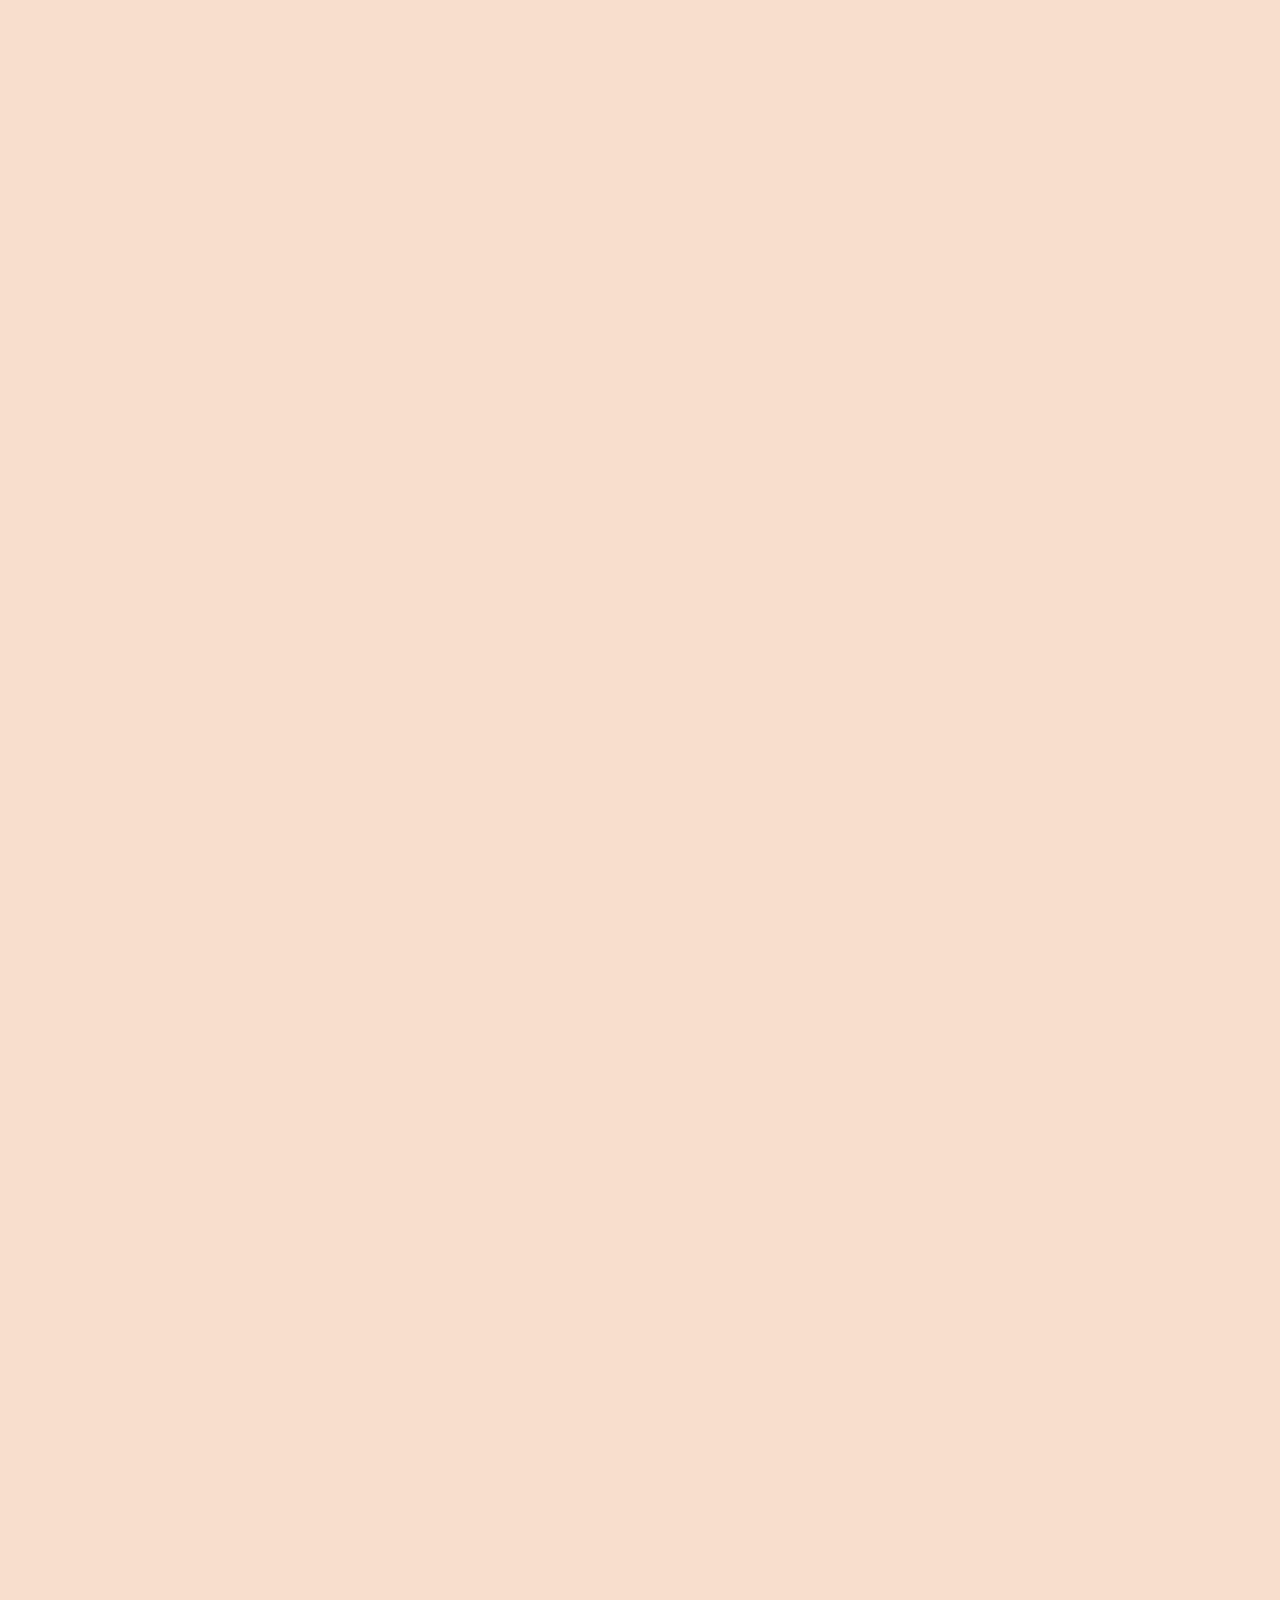
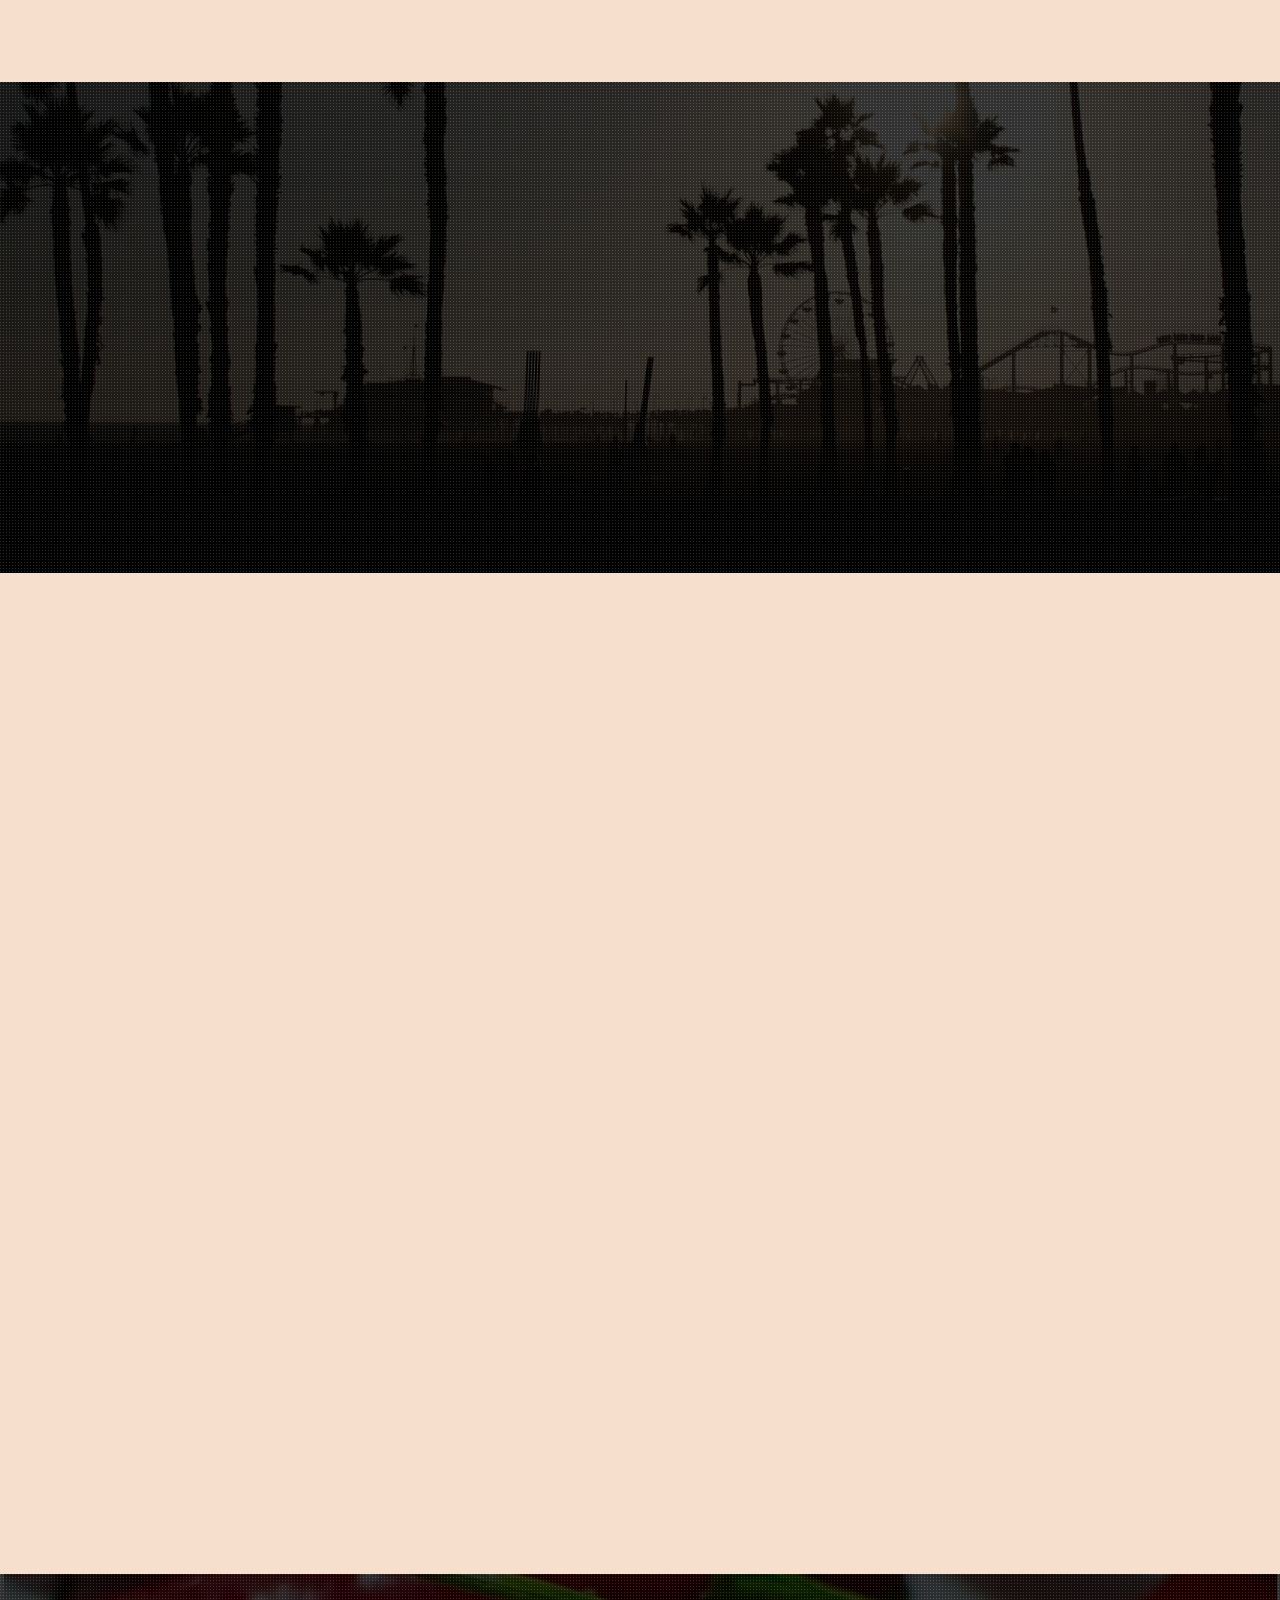
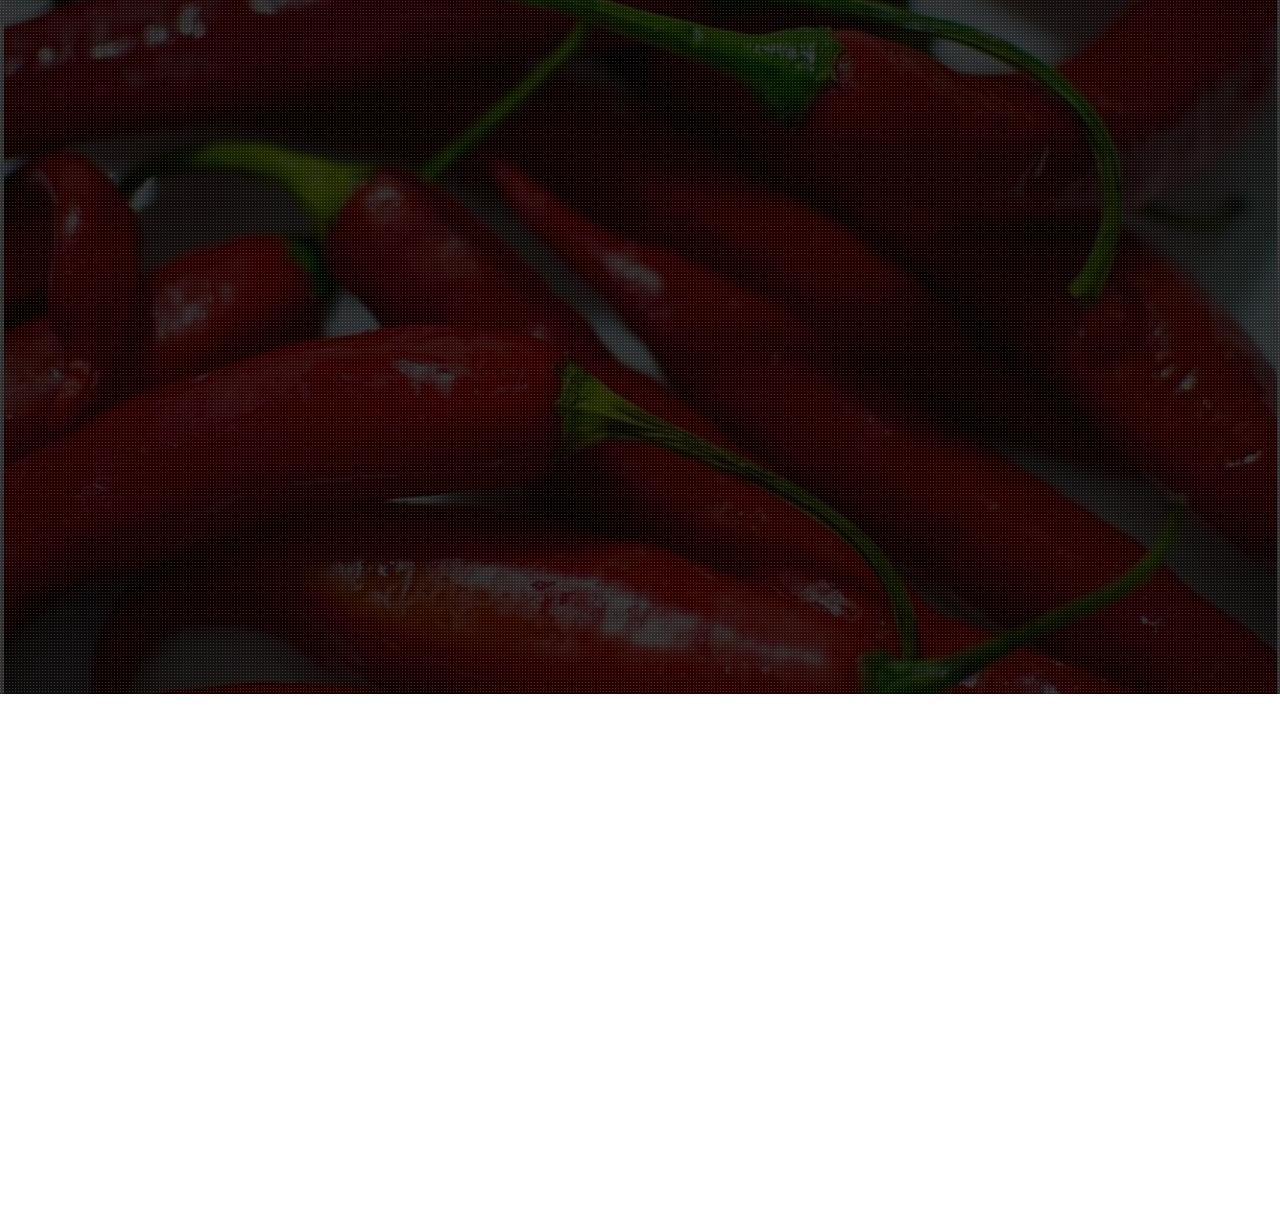
==== commit 5cdc337d: "updated tracker" ====
--- a/index.html
+++ b/index.html
@@ -1144,13 +1144,16 @@
         <div class="col-md-4 col-lg-4 col-sm-12 col-xs-12">
           <div class="single-post text-center">
             <div class="blog-post-img">
-              <a target="_blank" href="https://goo.gl/maps/VUNGar2fVS1HL1tC8">
-                <img src="./img/blog/main_blog/location_fritz_erler.jpg" alt="Location2" />
-              </a>
+              <!-- <a target="_blank" href="https://goo.gl/maps/VUNGar2fVS1HL1tC8"> -->
+                <img src="./img/blog/main_blog/blank.jpg" alt="Location2" />
+              <!-- </a> -->
             </div>
             <div class="post-details">
               <h3 style="font-weight: 800;"><a href="#">Tuesday</a></h3>
               <p>
+                CLOSED!
+              </p>
+              <!-- <p>
                 Post Tower Bonn
               </p>
               <p>
@@ -1159,40 +1162,46 @@
               <p class="post-meta">
                 &#8226;&ensp;
                 <span style="color: red;">11:30 - 14:00</br></br> </span>
-              </p>
+              </p> -->
             </div>
           </div>
         </div>
         <div class="col-md-4 col-lg-4 col-sm-12 col-xs-12">
           <div class="single-post text-center">
             <div class="blog-post-img">
-              <a target="_blank" href="https://goo.gl/maps/uHY1i8LfJqQv4gdr9">
-                <img src="./img/blog/main_blog/location_heussalle.jpg" alt="Location3" />
-              </a>
+              <!-- <a target="_blank" href="https://goo.gl/maps/uHY1i8LfJqQv4gdr9"> -->
+                <img src="./img/blog/main_blog/blank.jpg" alt="Location3" />
+              <!-- </a> -->
             </div>
             <div class="post-details">
               <h3 style="font-weight: 800;"><a href="#">Wednesday</a></h3>
               <p>
+               CLOSED!
+              </p>
+              <!-- <p>
                 United Nations Bonn
               </p>
               <p>Heussallee 7, 53113 Bonn</p>
               <p class="post-meta">
                 &#8226;&ensp;
                 <span style="color: red;">11:30 - 14:00</br></br> </span>
-              </p>
+              </p> -->
             </div>
           </div>
         </div>
         <div class="col-md-4 col-lg-4 col-sm-12 col-xs-12">
           <div class="single-post text-center">
             <div class="blog-post-img">
-              <a target="_blank" href="https://goo.gl/maps/VUNGar2fVS1HL1tC8">
-                <img src="./img/blog/main_blog/location_fritz_erler.jpg" alt="Location4" />
-              </a>
+              <!-- <a target="_blank" href="https://goo.gl/maps/VUNGar2fVS1HL1tC8"> -->
+                <img src="./img/blog/main_blog/blank.jpg" alt="Location4" />
+              <!-- </a> -->
             </div>
             <div class="post-details">
               <h3 style="font-weight: 800;"><a href="#">Thursday</a></h3>
               <p>
+                CLOSED!
+              </p>
+              <!-- <p>
                 Post Tower Bonn
               </p>
               <p>
@@ -1203,20 +1212,23 @@
 
                 &#8226;&ensp;
                 <span style="color: red;">11:30 - 14:00</br></br> </span>
-              </p>
+              </p> -->
             </div>
           </div>
         </div>
         <div class="col-md-4 col-lg-4 col-sm-12 col-xs-12">
           <div class="single-post text-center">
             <div class="blog-post-img">
-            <a href="https://goo.gl/maps/ivZC8SfNYqQSUJi79"> 
-                <img src="./img/blog/main_blog/location_markt.jpg" alt="Location5" />
-            </a>
+            <!-- <a href="https://goo.gl/maps/ivZC8SfNYqQSUJi79">  -->
+                <img src="./img/blog/main_blog/blank.jpg" alt="Location5" />
+            <!-- </a> -->
             </div>
             <div class="post-details">
               <h3 style="font-weight: 800;"><a href="#">Friday</a></h3>
               <p>
+                CLOSED!
+              </p>
+              <!-- <p>
                 Marktplatz Bonn
               </p>
               <p>
@@ -1225,20 +1237,23 @@
               <p class="post-meta">
                 &#8226;&ensp;
                 <span style="color: red;">11:00 - 18:00</br></br> </span>
-              </p>
+              </p> -->
             </div>
           </div>
         </div>
         <div class="col-md-4 col-lg-4 col-sm-12 col-xs-12">
           <div class="single-post text-center">
             <div class="blog-post-img">
-               <a href="https://goo.gl/maps/ivZC8SfNYqQSUJi79"> 
-                  <img src="./img/blog/main_blog/location_markt.jpg" alt="Location5" />
-               </a> 
+               <!-- <a href="https://goo.gl/maps/ivZC8SfNYqQSUJi79">  -->
+                  <img src="./img/blog/main_blog/blank.jpg" alt="Location5" />
+               <!-- </a>  -->
             </div>
             <div class="post-details">
               <h3 style="font-weight: 800;"><a href="#">Saturday</a></h3>
               <p>
+                CLOSED!
+              </p>
+              <!-- <p>
                 Marktplatz Bonn
               </p>
             <p>
@@ -1247,7 +1262,7 @@
              <p class="post-meta">
                 &#8226;&ensp;
                 <span style="color: red;">11:00 - 17:00</br></br></span>
-              </p> 
+              </p>  -->
             </div>
           </div>
         </div>
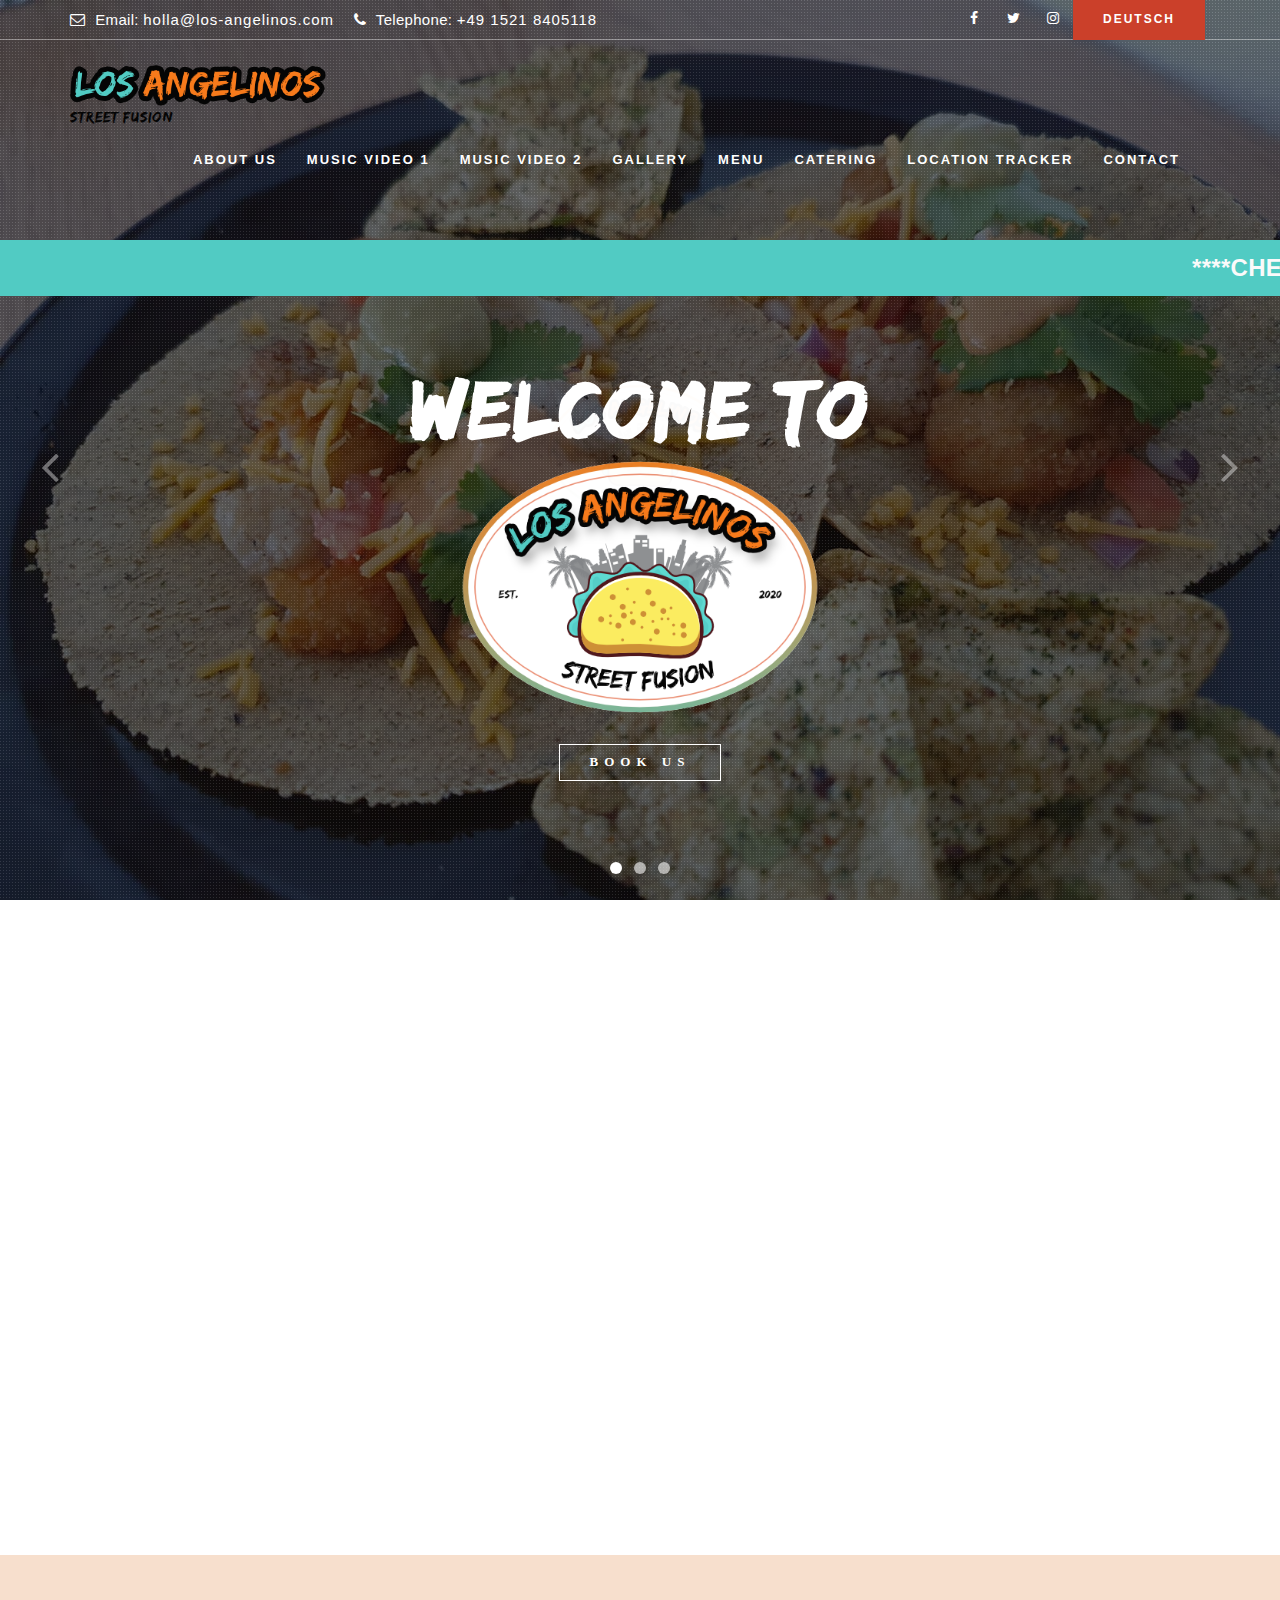
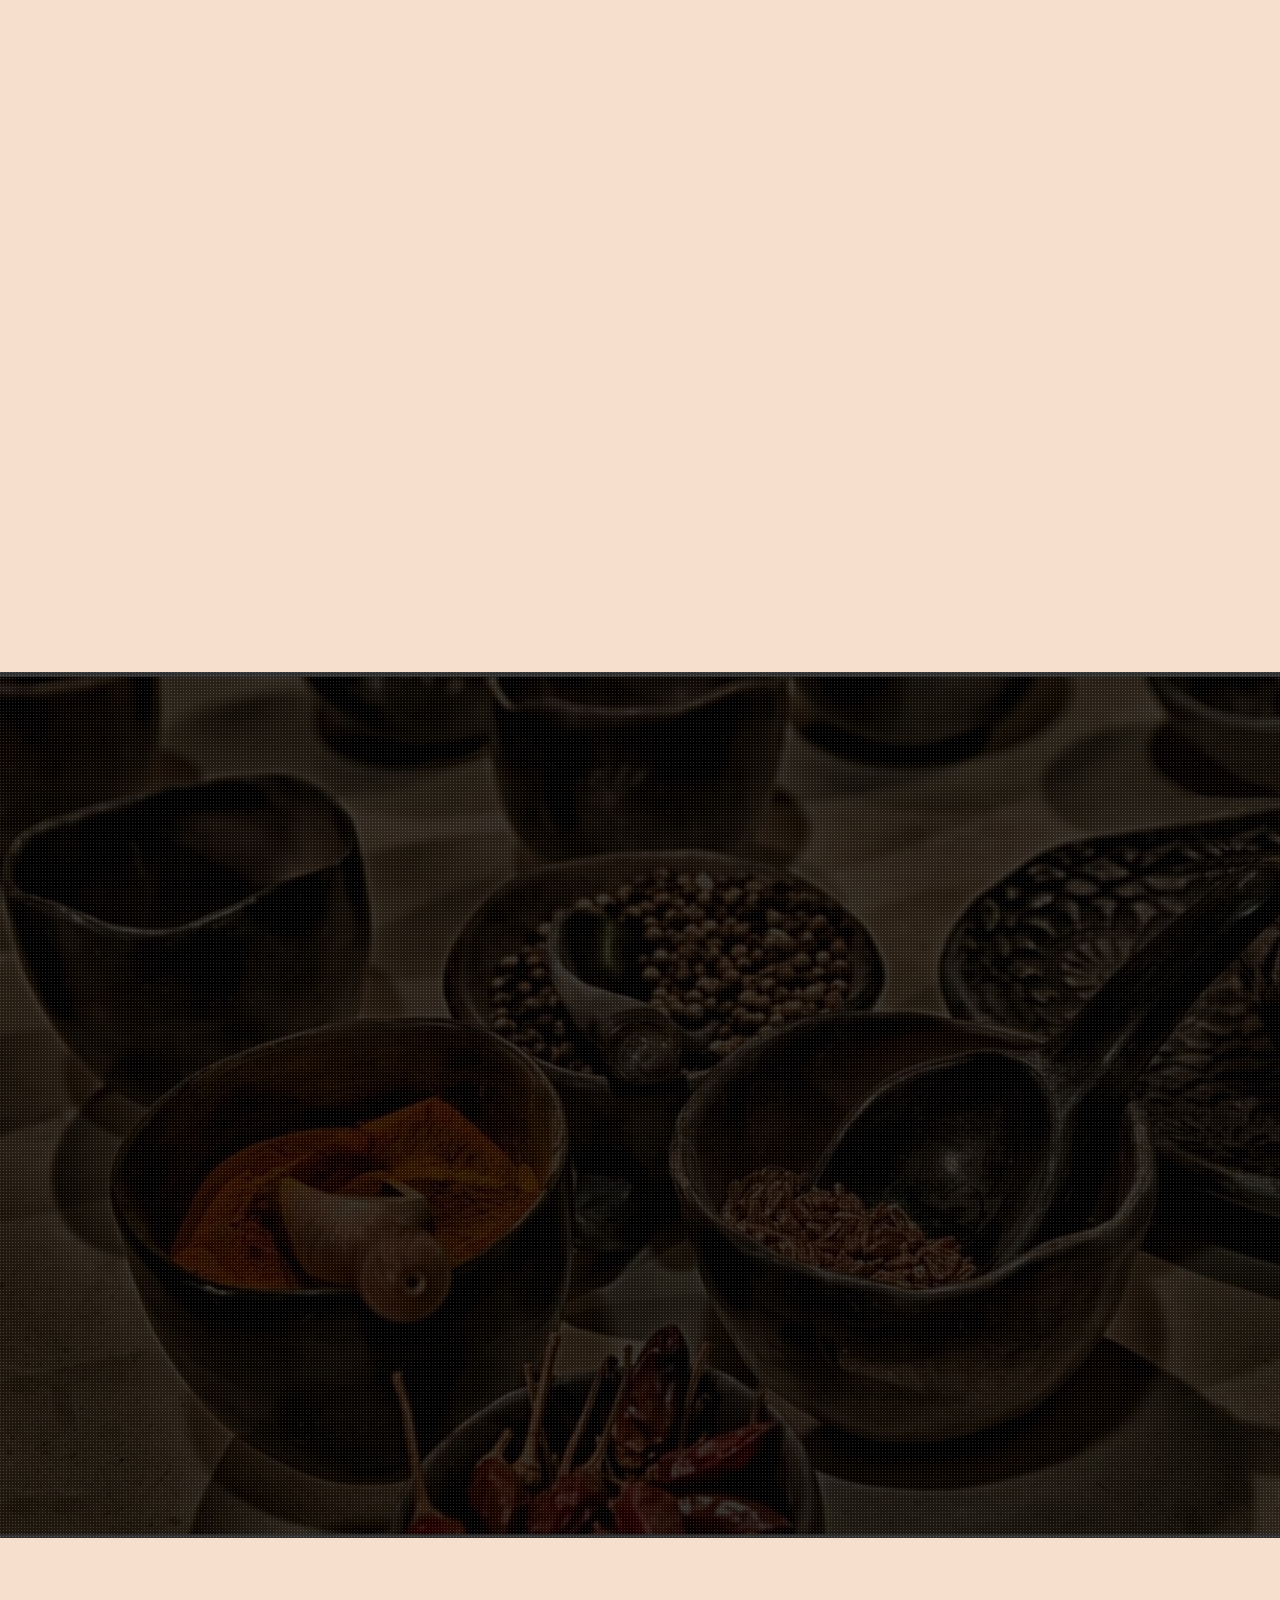
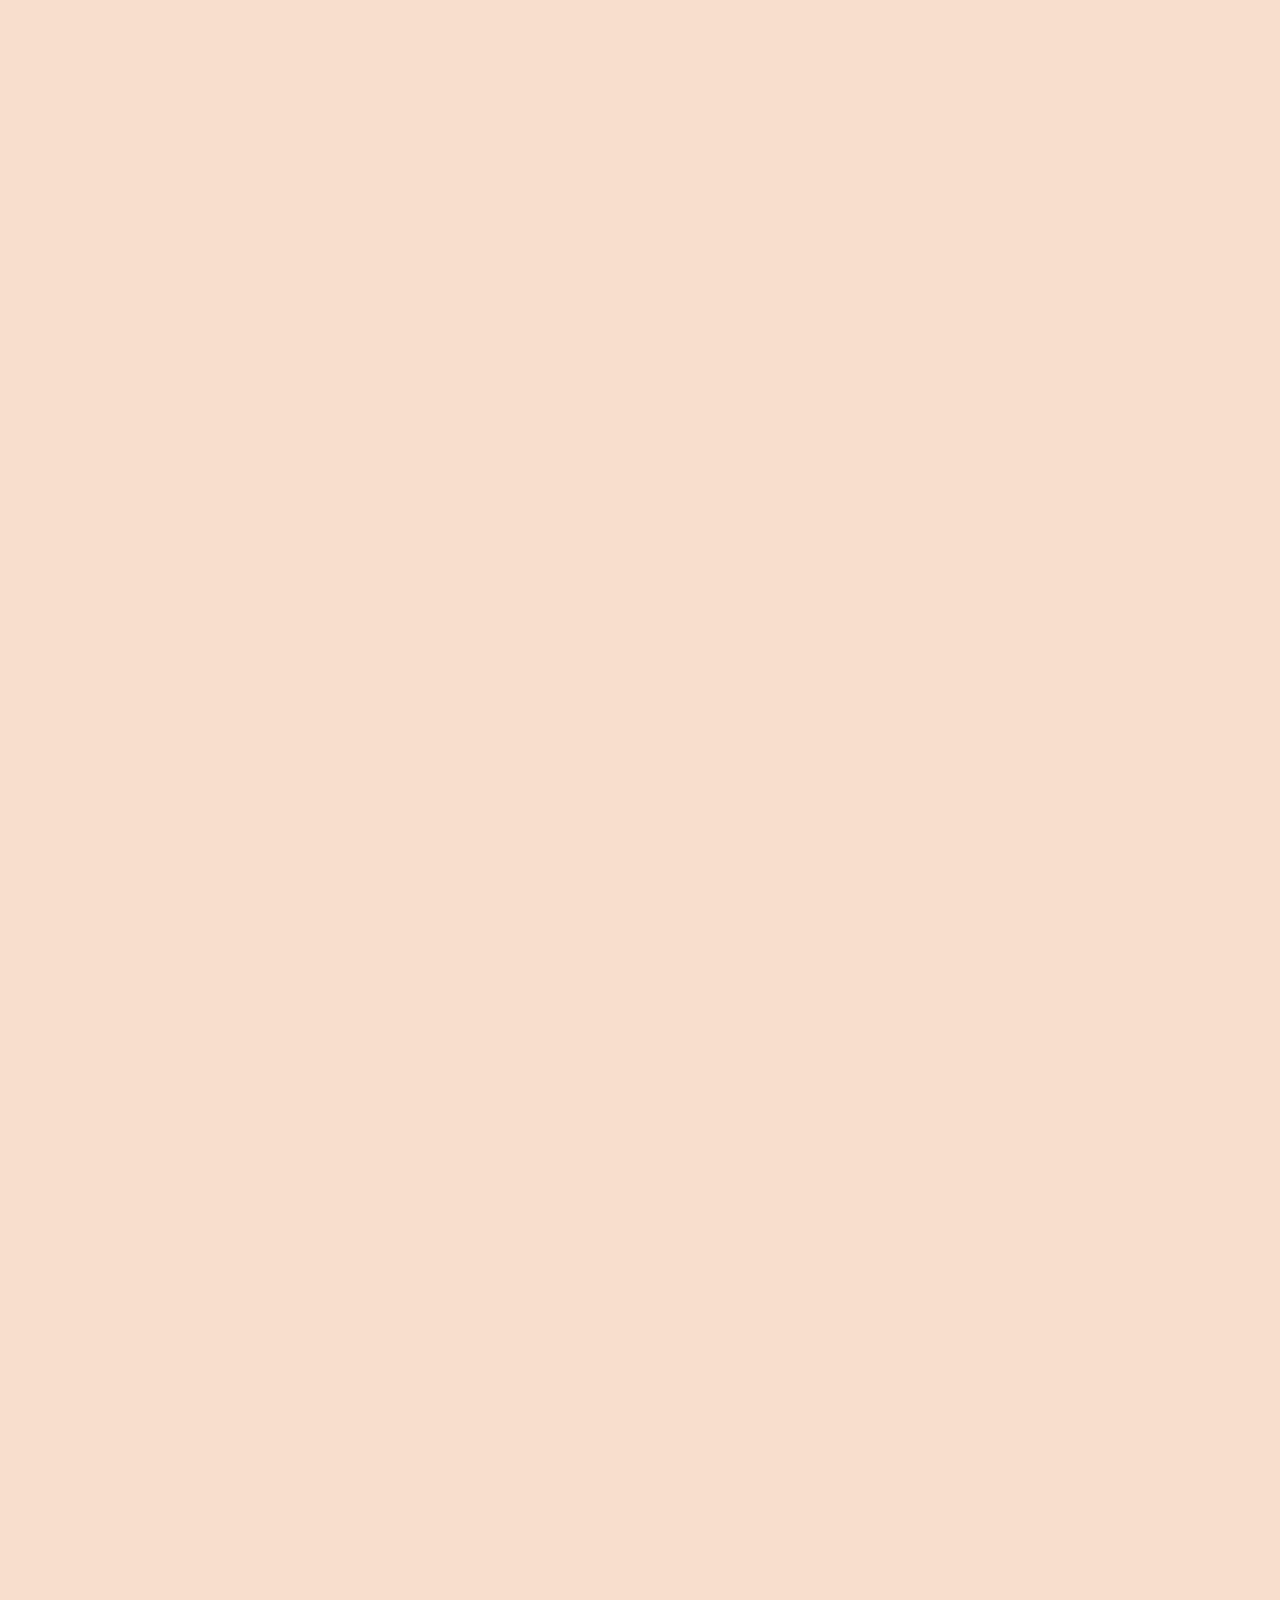
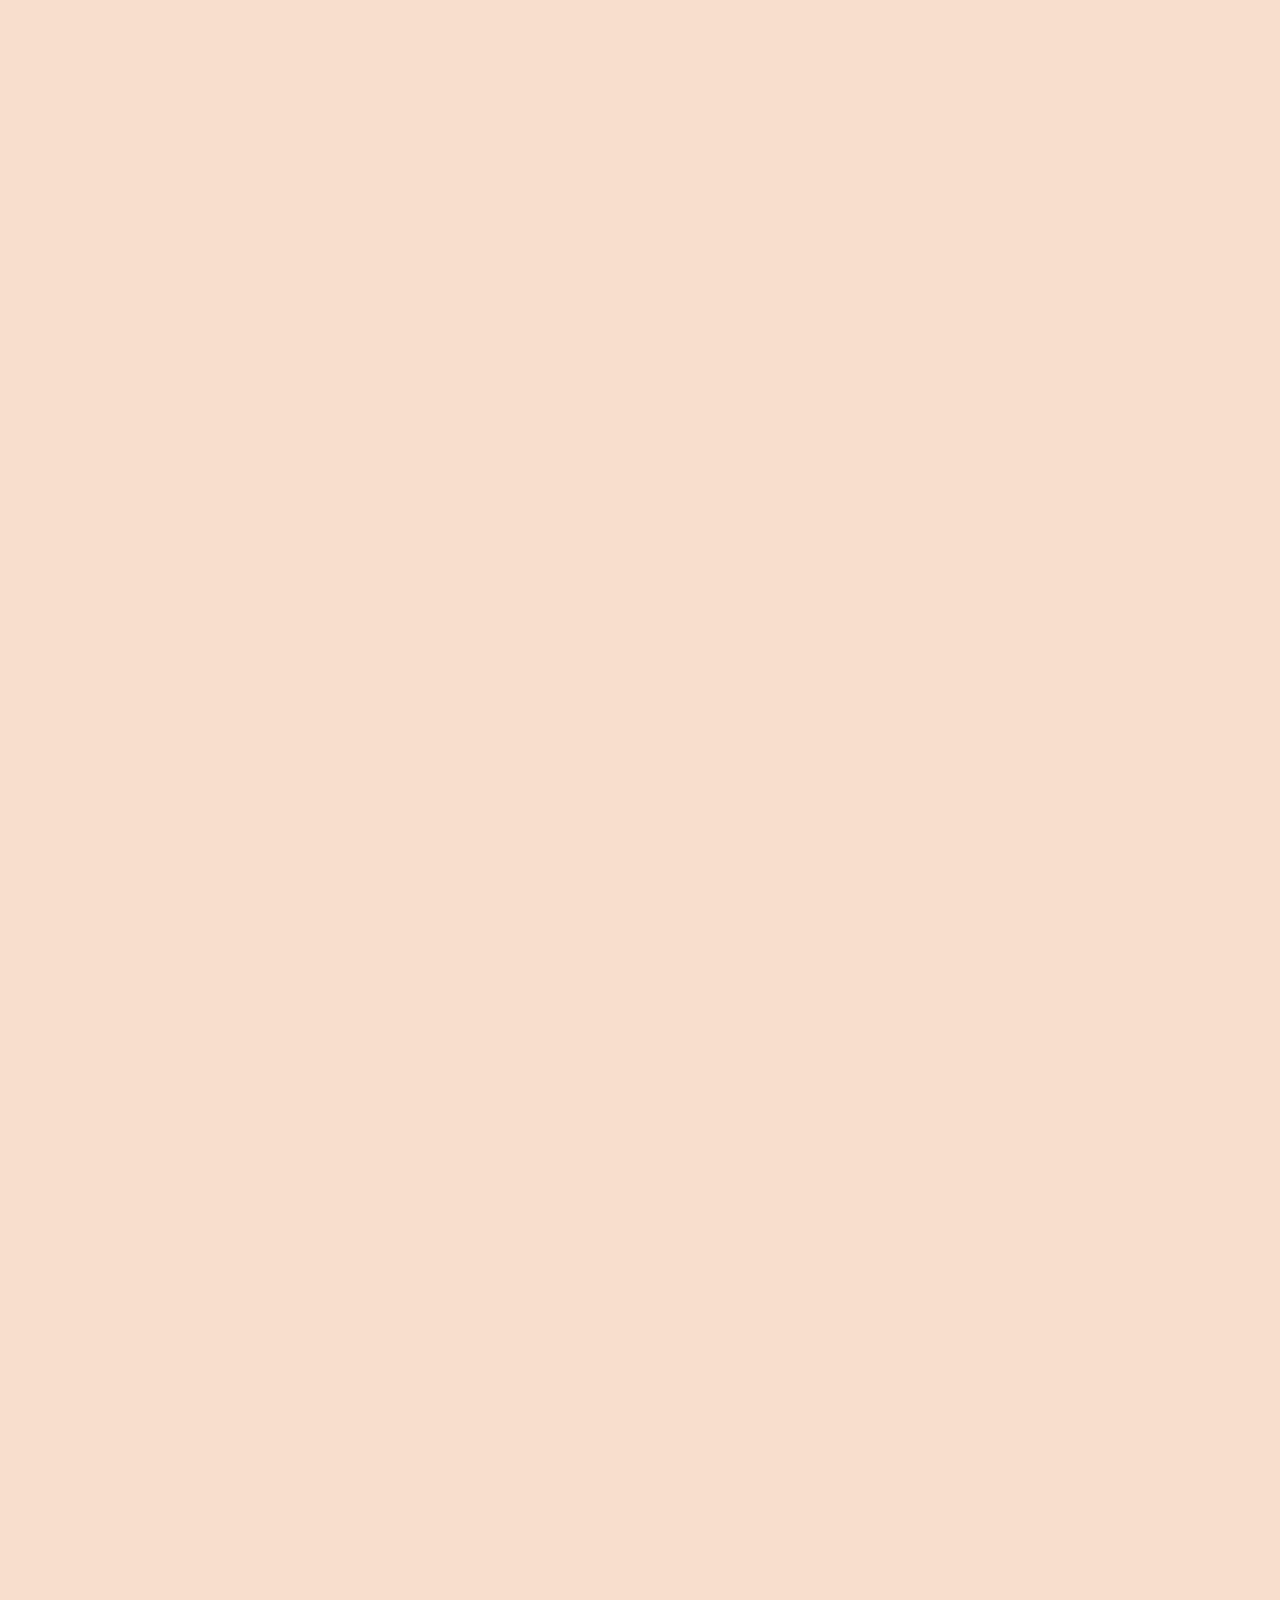
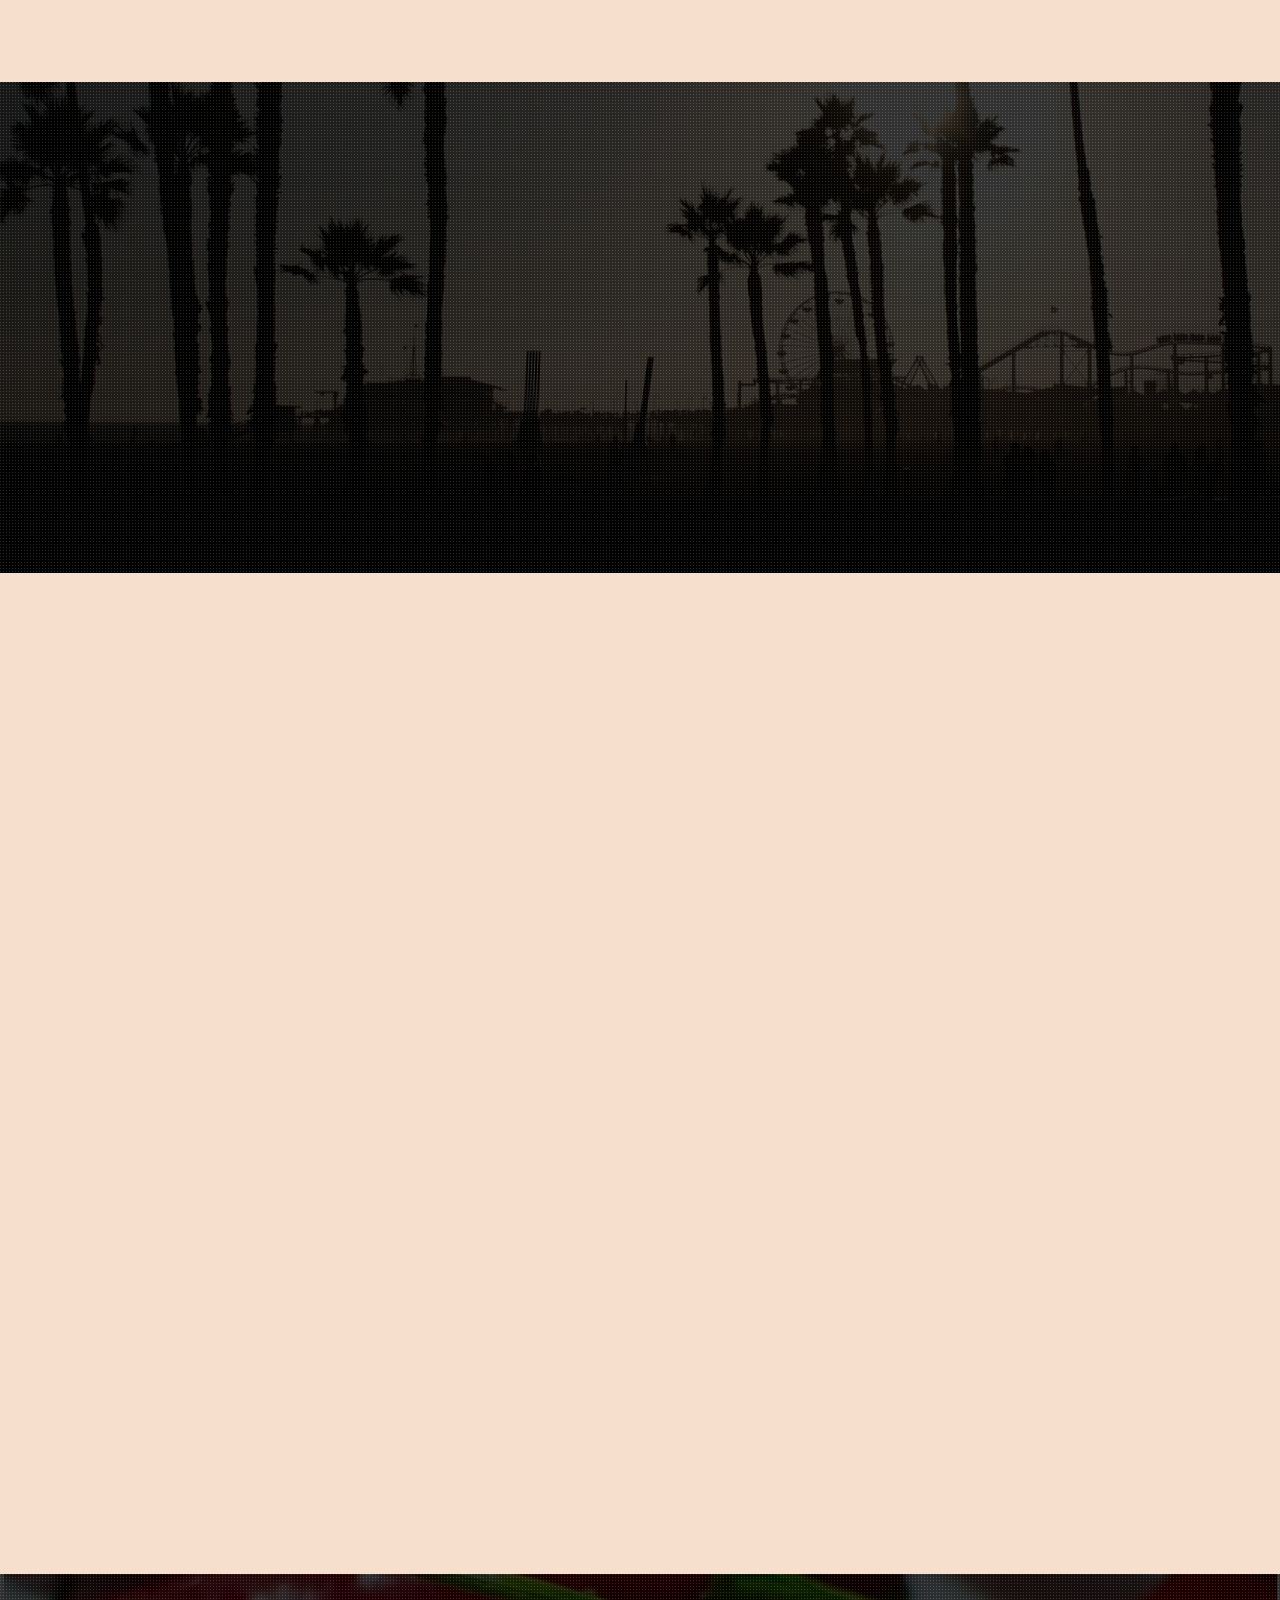
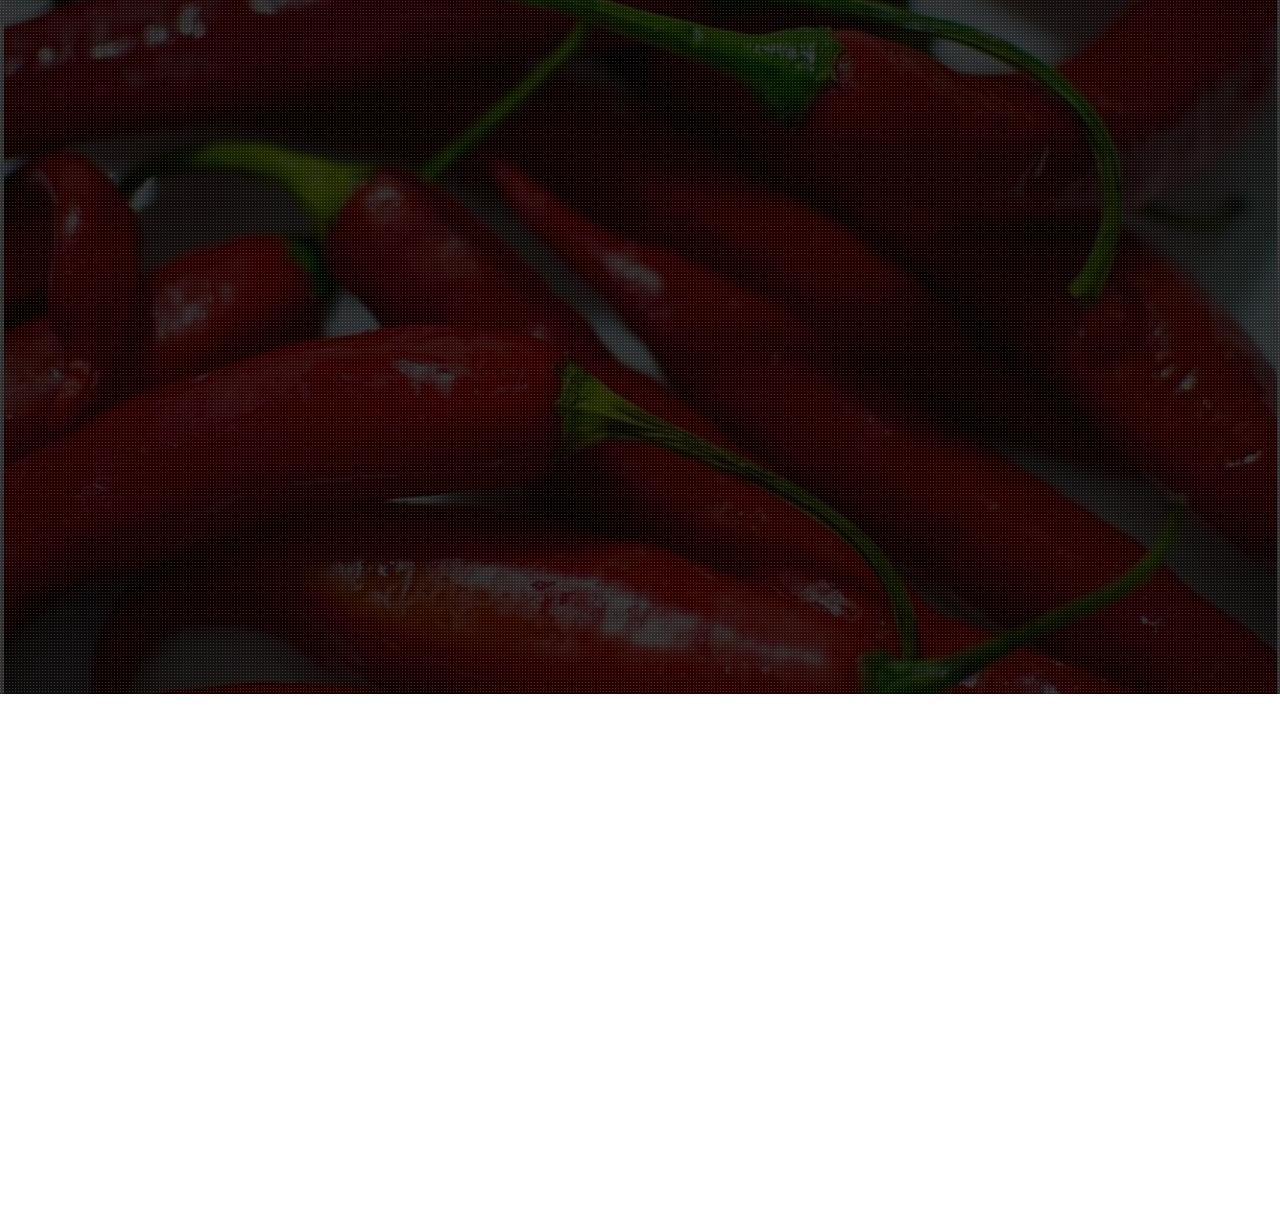
==== commit 6471e30c: "updated tracker" ====
--- a/index.html
+++ b/index.html
@@ -1244,16 +1244,13 @@
         <div class="col-md-4 col-lg-4 col-sm-12 col-xs-12">
           <div class="single-post text-center">
             <div class="blog-post-img">
-               <!-- <a href="https://goo.gl/maps/ivZC8SfNYqQSUJi79">  -->
-                  <img src="./img/blog/main_blog/blank.jpg" alt="Location5" />
-               <!-- </a>  -->
+               <a href="https://goo.gl/maps/ivZC8SfNYqQSUJi79"> 
+                  <img src="./img/blog/main_blog/location_markt.jpg" alt="Location5" />
+               </a> 
             </div>
             <div class="post-details">
               <h3 style="font-weight: 800;"><a href="#">Saturday</a></h3>
               <p>
-                CLOSED!
-              </p>
-              <!-- <p>
                 Marktplatz Bonn
               </p>
             <p>
@@ -1262,7 +1259,7 @@
              <p class="post-meta">
                 &#8226;&ensp;
                 <span style="color: red;">11:00 - 17:00</br></br></span>
-              </p>  -->
+              </p> 
             </div>
           </div>
         </div>
